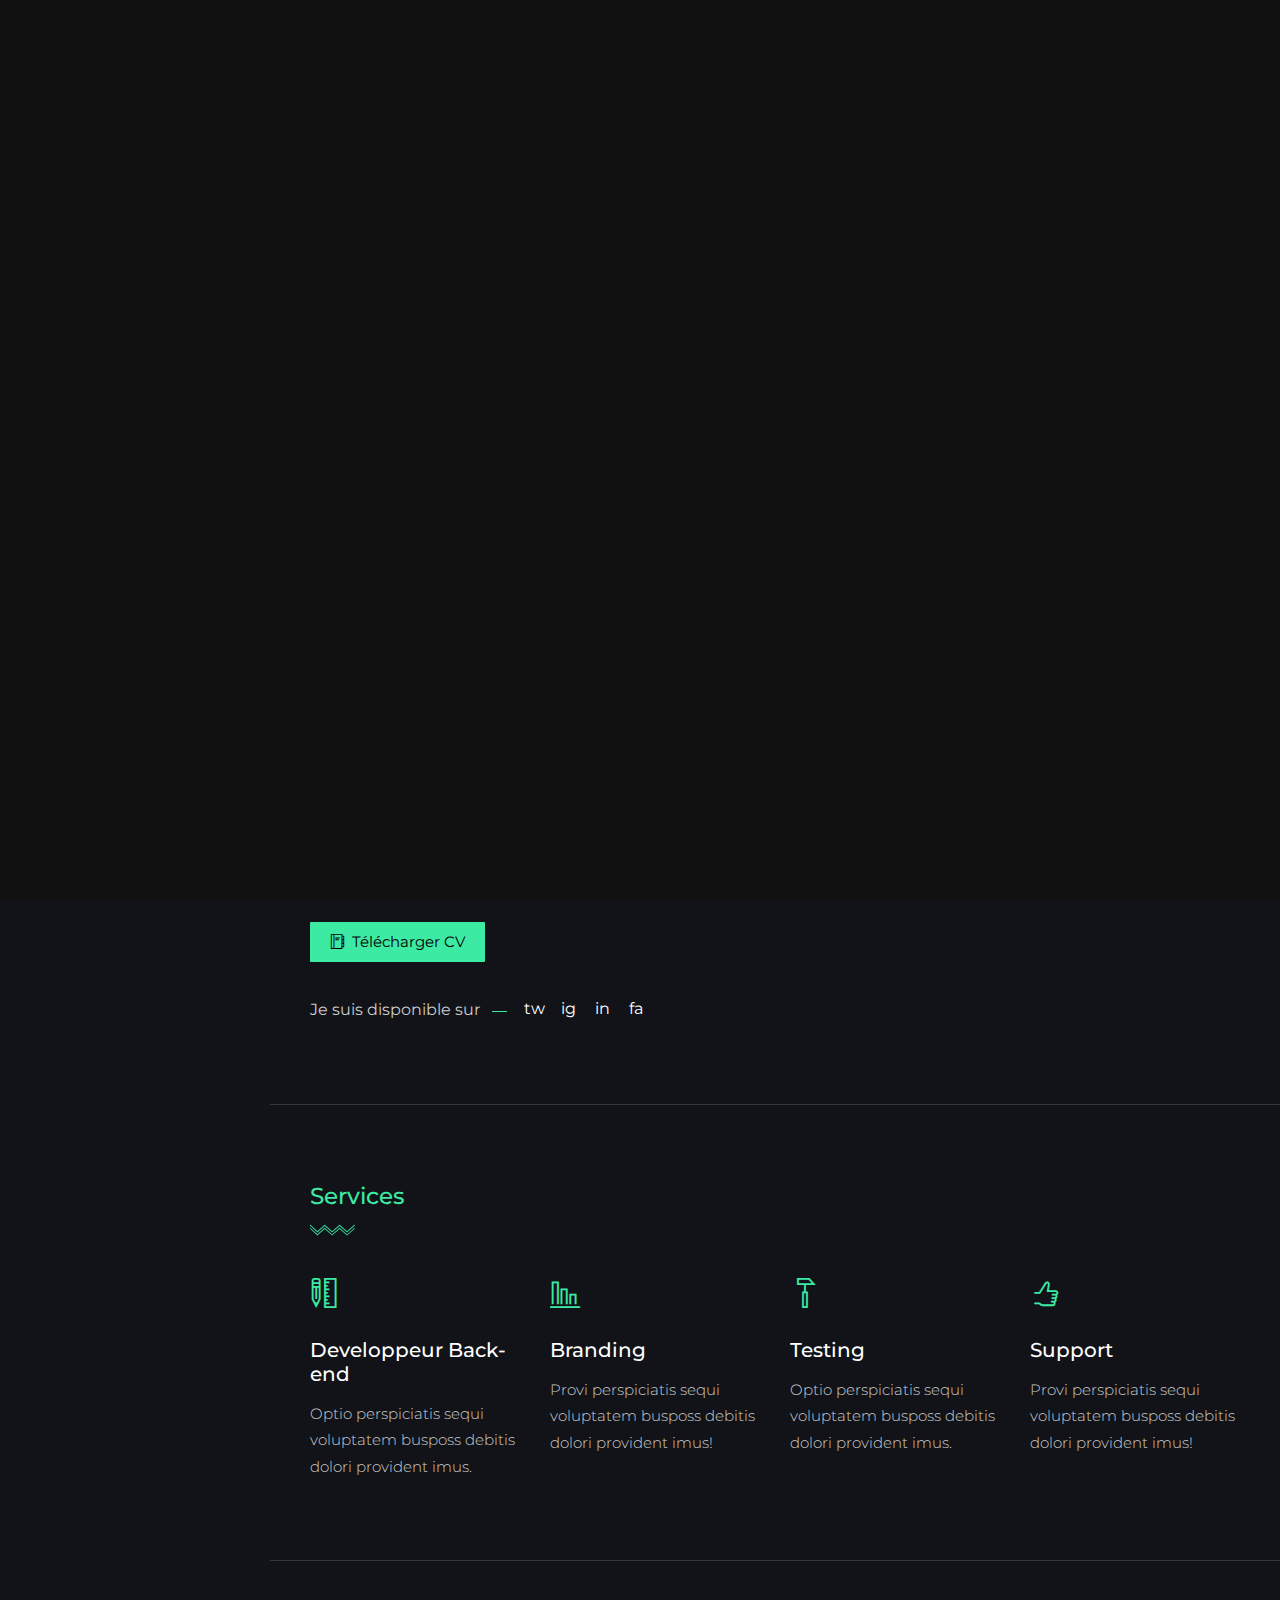
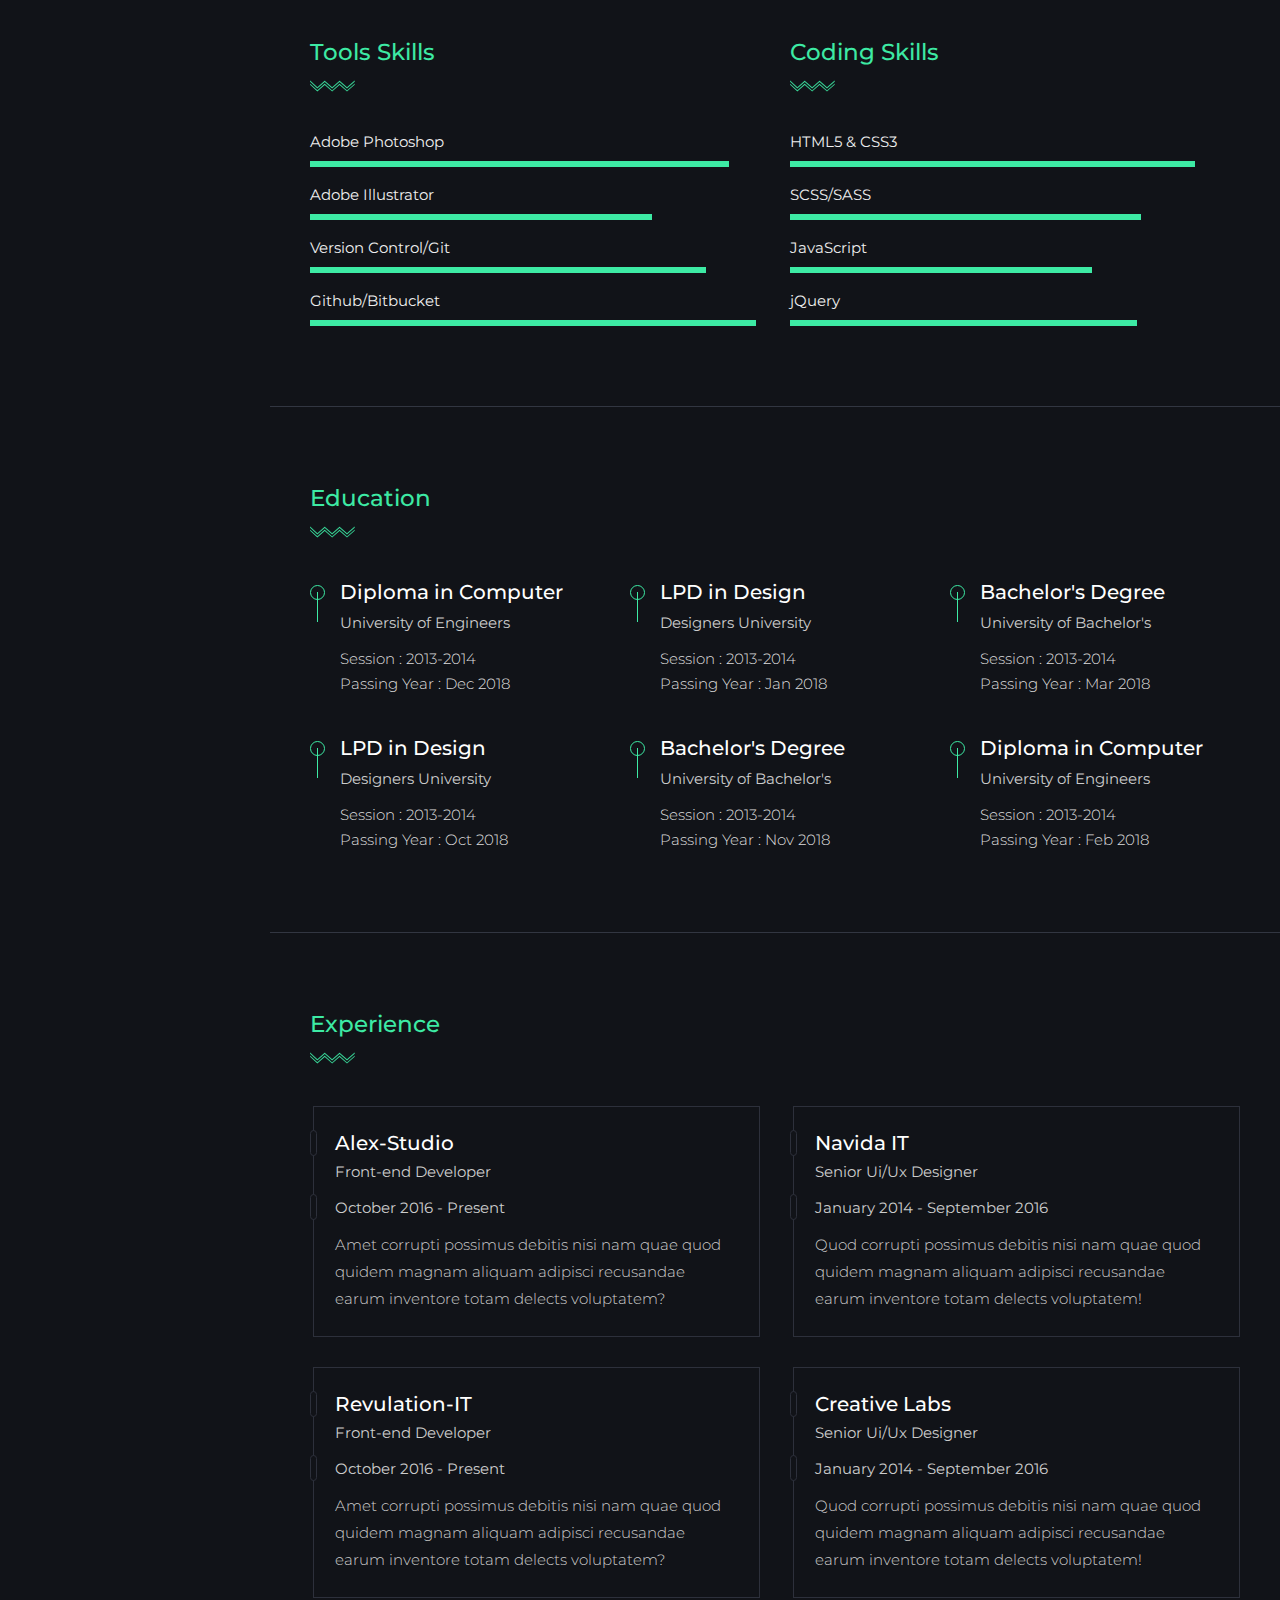
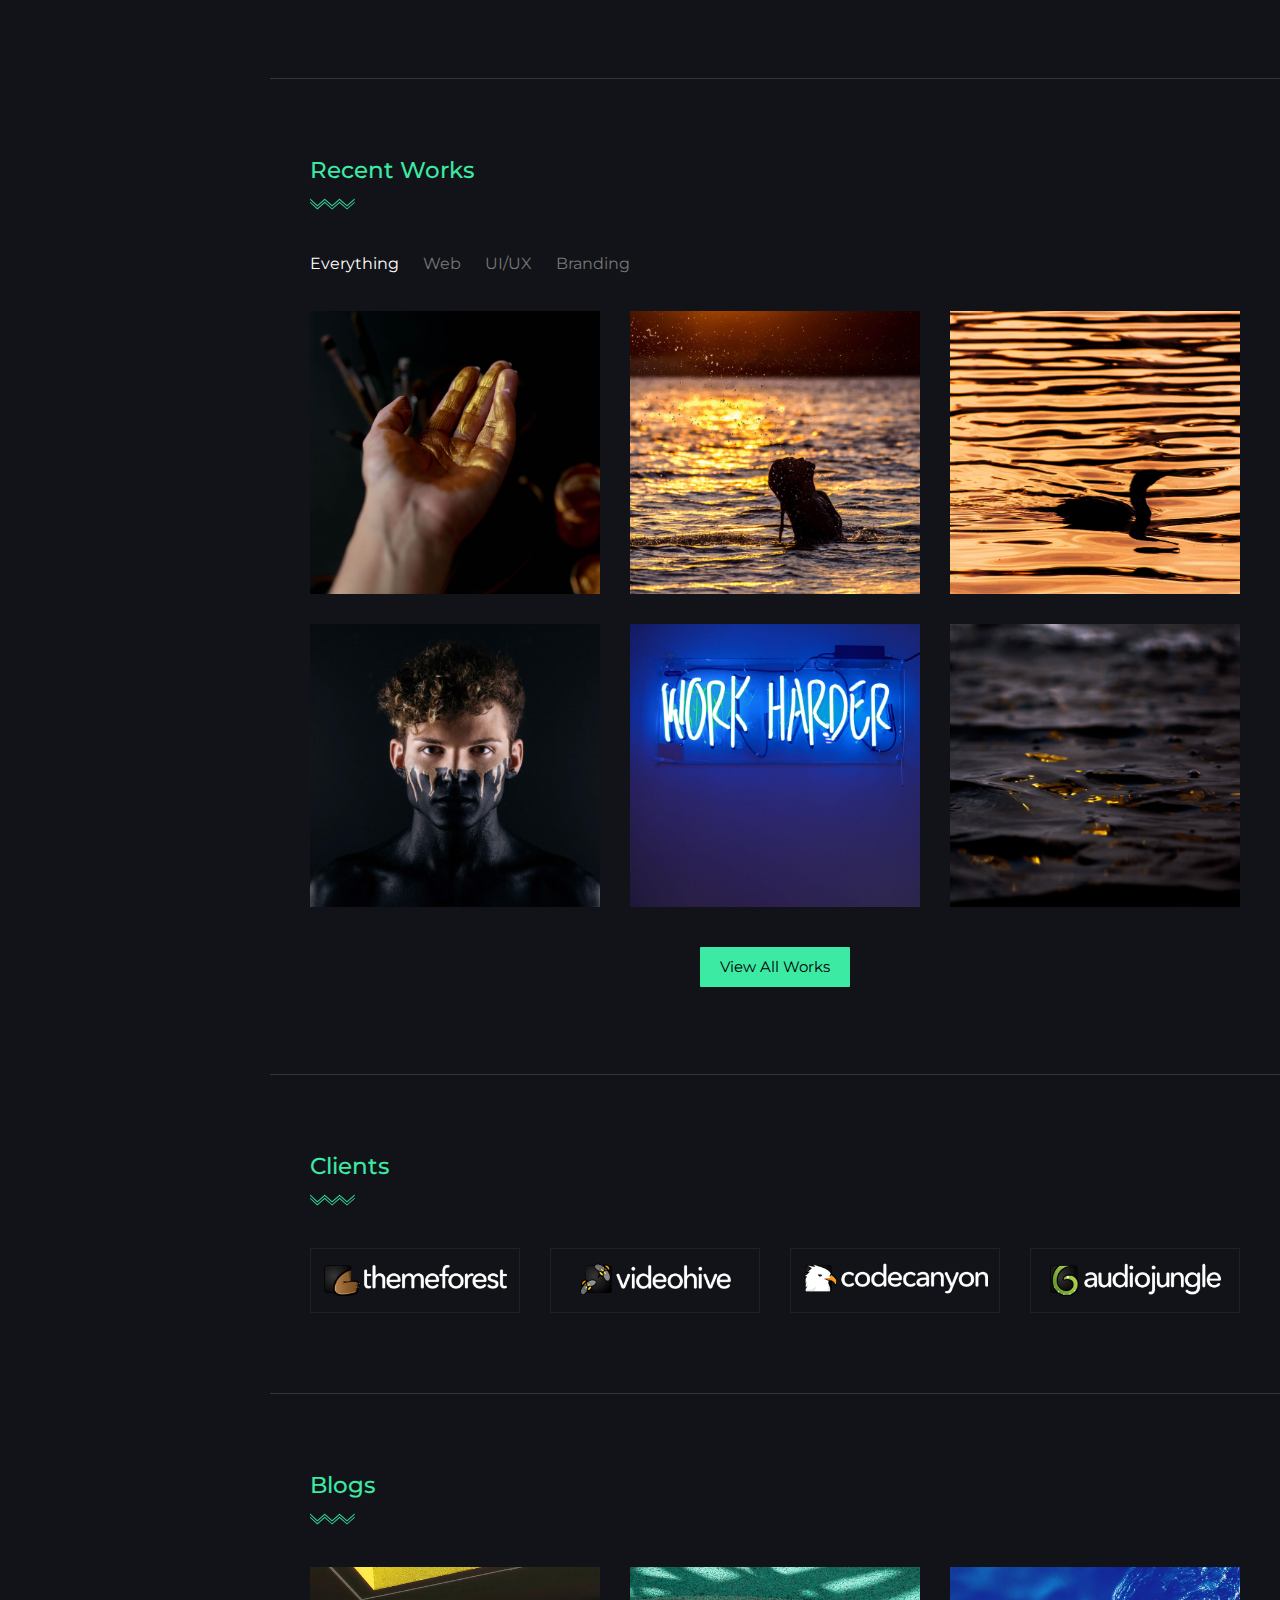
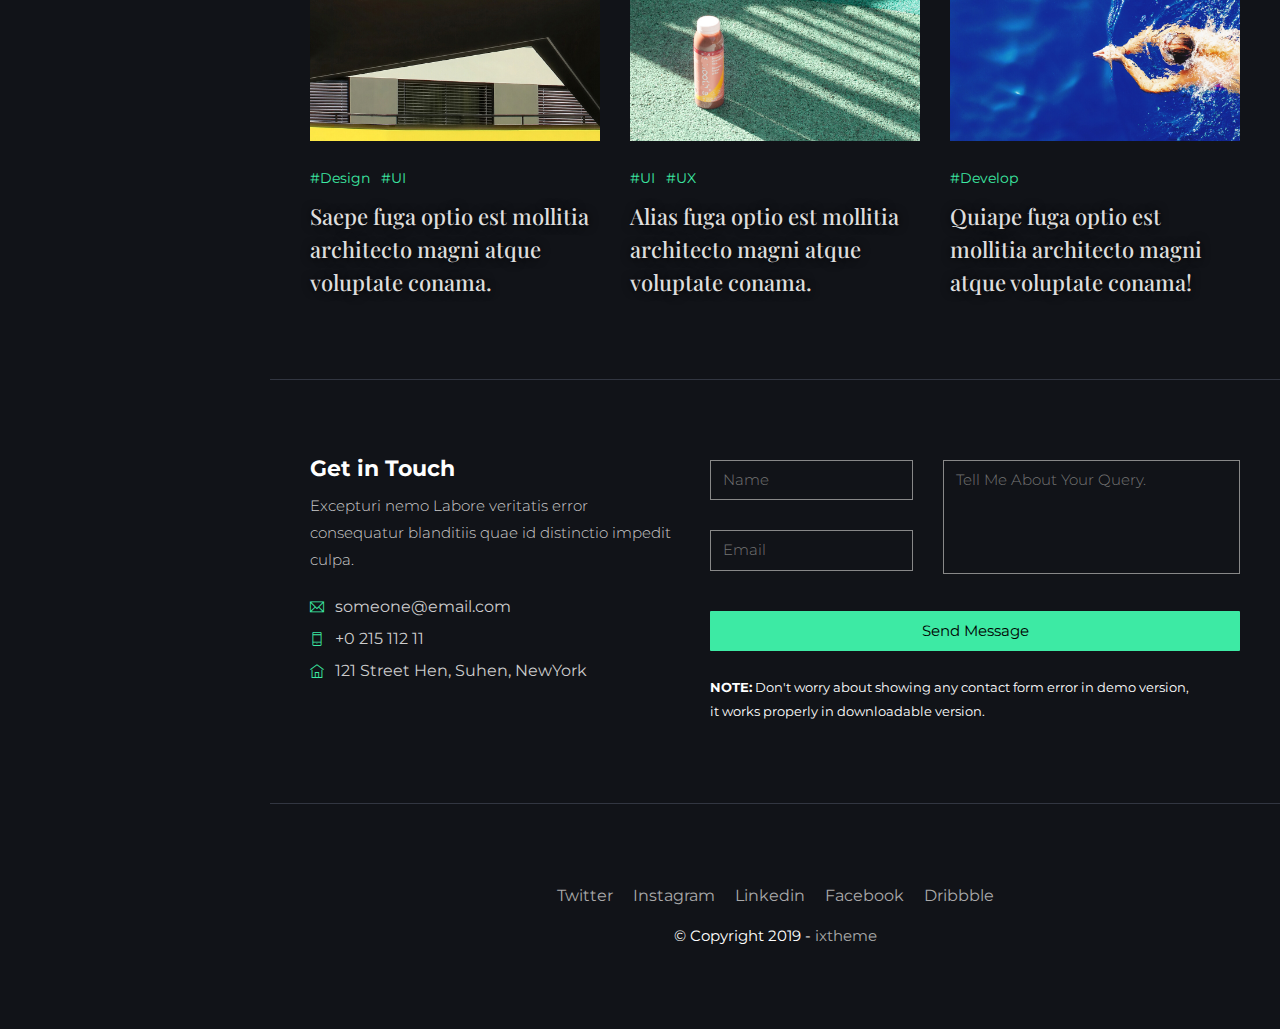
==== index.html @ 03da5bc7 "first commit" ====
<!DOCTYPE html>
<html lang="en">

<!-- Mirrored from ixtheme.netlify.app/optio/ by HTTrack Website Copier/3.x [XR&CO'2014], Thu, 19 Nov 2020 09:21:32 GMT -->
<!-- Added by HTTrack --><meta http-equiv="content-type" content="text/html;charset=UTF-8" /><!-- /Added by HTTrack -->
<head>
    <meta charset="utf-8">
    <meta name="description" content="CV Alhassane Soro Portfolio">
    <meta name="keywords" content="CV, Portfolio,AlhassaneSoro,N'gana">
    <meta name="author" content="AlhassaneSoro">
    <meta http-equiv="x-ua-compatible" content="ie=edge">
    <meta name="viewport" content="width=device-width, initial-scale=1">

    <!-- Title -->
    <title>AlhassaneSoro - CV, Portfolio</title>
    <!-- Favicon -->
    <link href="img/favicon.png" type="image/png" rel="icon">

    <!-- All CSS -->
    <link href="css/plugins.css" rel="stylesheet" type="text/css">
    <link href="css/main.css" rel="stylesheet" type="text/css">
    <link href="css/responsive.css" rel="stylesheet" type="text/css">
</head>

<body id="body" data-spy="scroll" data-target="#menu-list">

	<!--  start page loader  -->
	<div id="preloader">
		<div class="scroll-static"></div>
	</div>
	<!--  end page loader  -->

    <!-- begin of main-wrapper -->
    <div class="main-wrapper">
		<!-- begin of navbar -->
		<div class="nav-bar">
			<!-- begin of scroll-indicator -->
			<div class="scroll-indicator"></div>
			<nav>
				<ul id="menu-list">
					<li class="nav-item"><a class="active nav-link" href="#body" data-text="Home">
						<span>01</span>Accueil
					</a></li>
					<li class="nav-item"><a class="nav-link" href="#about" data-text="About">
						<span>02</span>A propos
					</a></li>
					<li class="nav-item"><a class="nav-link" href="#services" data-text="Services">
						<span>03</span>Services
					</a></li>
					<li class="nav-item"><a class="nav-link" href="#skills" data-text="Skills">
						<span>04</span>Compétences
					</a></li>
					<li class="nav-item"><a class="nav-link" href="#education" data-text="Education">
						<span>05</span>Formations
					</a></li>
					<li class="nav-item"><a class="nav-link" href="#experience" data-text="Experience">
						<span>06</span>Experience Pro
					</a></li>
					<li class="nav-item"><a class="nav-link" href="#works" data-text="Projects">
						<span>07</span>Projects
					</a></li>
					<li class="nav-item"><a class="nav-link" href="#clients" data-text="Clients">
						<span>08</span>Clients
					</a></li>
					<li class="nav-item"><a class="nav-link" href="#blogs" data-text="Blogs">
						<span>09</span>Blogs
					</a></li>
					<li class="nav-item"><a class="nav-link" href="#contact" data-text="Contact">
						<span>10</span>Contact
					</a></li>
				</ul>
			</nav>
			<div class="nav-footer">
				<p class="nav-copyright">&copy; Copyright 2019<br>All rights reserved</p>
			</div>
		</div>
		<!-- end of navbar -->
		<!-- begin of main-content -->
		<div class="main-content">
			<!-- begin of header -->
			<header>
				<div class="container-fluid">
					<div class="row">
						<div class="col-7">
							<!-- logo -->
							<div class="logo">
								<a href="index.html">Alhassane Soro</a>
							</div>
						</div>
						<div class="col-5">
							<a href="#" class="default-btn header-action-btn"><i class="ti-agenda"></i> Télécharger CV</a>
							<div class="default-btn menu-btn">
								<i class="ti-menu"></i>
								<i class="ti-close"></i>
							</div>
						</div>
					</div>
				</div>
			</header>
			<!-- end of header -->

			<!-- begin of home-wrapper -->
			<div class="home-wrapper">
				<div class="container-fluid">
					<div class="row align-items-center">
						<div class="col-md-5 col-sm-5">
							<div class="hero-img wow fadeIn" data-wow-delay=".2s">
								<div class="shape"></div>
								<!-- hero image -->
								<img class="img-fluid" src="img/alhassane_soro.jpg" alt="">
							</div>
						</div>
						<div class="col-md-7 col-sm-7">
							<div class="hero-content">
								<h2 class="intro-name">
									<span class="wow slideInLeft">Salut, Je suis</span>
									<span class="wow slideInLeft" data-wow-delay=".2s">Alhassane Soro</span>
								</h2>
								<p>
									<span class="wow slideInLeft" data-wow-delay=".5s">Back-end Developer. à Abidjan Côte d'Ivoire.</span>
								</p>
							</div>
						</div>
					</div>
				</div>
			</div>
			<!-- end of home-wrapper -->

			<!-- begin of about-wrapper -->
			<div id="about" class="wrapper about-wrapper">
				<div class="container-fluid">
					<div class="row">
						<div class="col-md-12">
							<!-- section heading -->
							<h3 class="wrapper-heading">A propos de moi</h3>

							<h4 class="about-sub-heading">A l'etat civil je suis SORO N'gana Alhassane Nivigue. Je suis Back-end Developer, je vis à Abidjan en Côte d'Ivoire.</h4>
							<p class="about-text">Perferendis excepturi incidunt totam possimus sed beatae aspernatur praesentium dignissimos debitis aspernatur voluptate est tempore quo ipsum facilis minima voluptatibus quisquam laboriosam sunt illo nobis inventore fuga sequi cum. Amet ab molestiae! Nemo minus nulla distinctio. Nobis beatae similique ex repellat facilis dicta voluptatibus incidunt.</p>
							<a href="#" class="default-btn"><i class="ti-agenda"></i> Télécharger CV</a>

							<!-- social profile links -->
							<div class="social-links">
								<span>Je suis disponible sur</span>
								<ul>
									<li><a href="https://twitter.com/SoroAlhassan" data-text="tw"><i class="ti-twitter"></i></a></li>
									<li><a href="#" data-text="ig"><i class="ti-instagram"></i></a></li>
									<li><a href="#" data-text="in"><i class="ti-linkedin"></i></a></li>
									<li><a href="#" data-text="fa"><i class="ti-facebook"></i></a></li>
								</ul>
							</div>
						</div>
					</div>
				</div>
			</div>
			<!-- end of about-wrapper -->

			<!-- begin of service-wrapper -->
			<div id="services" class="wrapper service-wrapper">
				<div class="container-fluid">
					<div class="row">
						<div class="col-md-12">
							<!-- section heading -->
							<h3 class="wrapper-heading">Services</h3>
						</div>
						<div class="col-lg-3 col-md-6 col-sm-6">
							<!-- service item -->
							<div class="service-item">
								<span class="ti-ruler-pencil"></span>
								<h4>Developpeur Back-end</h4>
								<p>Optio perspiciatis sequi voluptatem busposs debitis dolori provident imus.</p>
							</div>
						</div>
						<div class="col-lg-3 col-md-6 col-sm-6">
							<!-- service item -->
							<div class="service-item">
								<span class="ti-bar-chart-alt"></span>
								<h4>Branding</h4>
								<p>Provi perspiciatis sequi voluptatem busposs debitis dolori provident imus!</p>
							</div>
						</div>
						<div class="col-lg-3 col-md-6 col-sm-6">
							<!-- service item -->
							<div class="service-item">
								<span class="ti-hummer"></span>
								<h4>Testing</h4>
								<p>Optio perspiciatis sequi voluptatem busposs debitis dolori provident imus.</p>
							</div>
						</div>
						<div class="col-lg-3 col-md-6 col-sm-6">
							<!-- service item -->
							<div class="service-item">
								<span class="ti-thumb-up"></span>
								<h4>Support</h4>
								<p>Provi perspiciatis sequi voluptatem busposs debitis dolori provident imus!</p>
							</div>
						</div>
					</div>
				</div>
			</div>
			<!-- end of service-wrapper -->

			<!-- begin of skills-wrapper -->
			<div id="skills" class="wrapper skills-wrapper">
				<div class="container-fluid">
					<div class="row">
						<div class="col-md-6 margin-on-md">
							<!-- section heading -->
							<h3 class="wrapper-heading">Tools Skills</h3>

							<!-- skill item -->
							<div class="skill-item">
								<p>Adobe Photoshop</p>
								<div class="skill-wrap">
									<div class="skill-percent wow slideInLeft" style="width:93%"></div>
								</div>
							</div>
							<!-- skill item -->
							<div class="skill-item">
								<p>Adobe Illustrator</p>
								<div class="skill-wrap">
									<div class="skill-percent wow slideInLeft" data-wow-delay=".1s" style="width:76%"></div>
								</div>
							</div>
							<!-- skill item -->
							<div class="skill-item">
								<p>Version Control/Git</p>
								<div class="skill-wrap">
									<div class="skill-percent wow slideInLeft" data-wow-delay=".2s" style="width:88%"></div>
								</div>
							</div>
							<!-- skill item -->
							<div class="skill-item">
								<p>Github/Bitbucket</p>
								<div class="skill-wrap">
									<div class="skill-percent wow slideInLeft" data-wow-delay=".3s" style="width:99%"></div>
								</div>
							</div>
						</div>
						<div class="col-md-6">
							<!-- section heading -->
							<h3 class="wrapper-heading">Coding Skills</h3>

							<!-- skill item -->
							<div class="skill-item">
								<p>HTML5 &amp; CSS3</p>
								<div class="skill-wrap">
									<div class="skill-percent wow slideInLeft" style="width:90%"></div>
								</div>
							</div>
							<!-- skill item -->
							<div class="skill-item">
								<p>SCSS/SASS</p>
								<div class="skill-wrap">
									<div class="skill-percent wow slideInLeft" data-wow-delay=".1s" style="width:78%"></div>
								</div>
							</div>
							<!-- skill item -->
							<div class="skill-item">
								<p>JavaScript</p>
								<div class="skill-wrap">
									<div class="skill-percent wow slideInLeft" data-wow-delay=".2s" style="width:67%"></div>
								</div>
							</div>
							<!-- skill item -->
							<div class="skill-item">
								<p>jQuery</p>
								<div class="skill-wrap">
									<div class="skill-percent wow slideInLeft" data-wow-delay=".3s" style="width:77%"></div>
								</div>
							</div>
						</div>
					</div>
				</div>
			</div>
			<!-- end of skills-wrapper -->

			<!-- begin of education-wrapper -->
			<div id="education" class="wrapper education-wrapper">
				<div class="container-fluid">
					<div class="row">
						<div class="col-md-12">
							<!-- section heading -->
							<h3 class="wrapper-heading">Education</h3>
						</div>
						<div class="col-lg-4 col-md-6 col-sm-6">
							<div class="education-single">
								<h4 class="course-name">Diploma in Computer</h4>
								<p class="institute">University of Engineers</p>
								<p class="mute-text">Session : 2013-2014</p>
								<p class="mute-text">Passing Year : Dec 2018</p>
							</div>
						</div>
						<div class="col-lg-4 col-md-6 col-sm-6">
							<div class="education-single">
								<h4 class="course-name">LPD in Design</h4>
								<p class="institute">Designers University</p>
								<p class="mute-text">Session : 2013-2014</p>
								<p class="mute-text">Passing Year : Jan 2018</p>
							</div>
						</div>
						<div class="col-lg-4 col-md-6 col-sm-6">
							<div class="education-single">
								<h4 class="course-name">Bachelor's Degree</h4>
								<p class="institute">University of Bachelor's</p>
								<p class="mute-text">Session : 2013-2014</p>
								<p class="mute-text">Passing Year : Mar 2018</p>
							</div>
						</div>
						<div class="col-lg-4 col-md-6 col-sm-6">
							<div class="education-single">
								<h4 class="course-name">LPD in Design</h4>
								<p class="institute">Designers University</p>
								<p class="mute-text">Session : 2013-2014</p>
								<p class="mute-text">Passing Year : Oct 2018</p>
							</div>
						</div>
						<div class="col-lg-4 col-md-6 col-sm-6">
							<div class="education-single">
								<h4 class="course-name">Bachelor's Degree</h4>
								<p class="institute">University of Bachelor's</p>
								<p class="mute-text">Session : 2013-2014</p>
								<p class="mute-text">Passing Year : Nov 2018</p>
							</div>
						</div>
						<div class="col-lg-4 col-md-6 col-sm-6">
							<div class="education-single">
								<h4 class="course-name">Diploma in Computer</h4>
								<p class="institute">University of Engineers</p>
								<p class="mute-text">Session : 2013-2014</p>
								<p class="mute-text">Passing Year : Feb 2018</p>
							</div>
						</div>
					</div>
				</div>
			</div>
			<!-- end of education-wrapper -->

			<!-- begin of experience-wrapper -->
			<div id="experience" class="wrapper experience-wrapper">
				<div class="container-fluid">
					<div class="row">
						<div class="col-md-12">
							<!-- section heading -->
							<h3 class="wrapper-heading">Experience</h3>
						</div>
						<div class="col-md-6">
							<div class="experience-single">
								<h4 class="company">Alex-Studio</h4>
								<p class="position-name">Front-end Developer</p>
								<p class="mute-text">October 2016 - Present</p>
								<p class="company-info">Amet corrupti possimus debitis nisi nam quae quod quidem magnam aliquam adipisci recusandae earum inventore totam delects voluptatem?</p>
							</div>
						</div>
						<div class="col-md-6">
							<div class="experience-single">
								<h4 class="company">Navida IT</h4>
								<p class="position-name">Senior Ui/Ux Designer</p>
								<p class="mute-text">January 2014 - September 2016</p>
								<p class="company-info">Quod corrupti possimus debitis nisi nam quae quod quidem magnam aliquam adipisci recusandae earum inventore totam delects voluptatem!</p>
							</div>
						</div>
						<div class="col-md-6">
							<div class="experience-single">
								<h4 class="company">Revulation-IT</h4>
								<p class="position-name">Front-end Developer</p>
								<p class="mute-text">October 2016 - Present</p>
								<p class="company-info">Amet corrupti possimus debitis nisi nam quae quod quidem magnam aliquam adipisci recusandae earum inventore totam delects voluptatem?</p>
							</div>
						</div>
						<div class="col-md-6">
							<div class="experience-single">
								<h4 class="company">Creative Labs</h4>
								<p class="position-name">Senior Ui/Ux Designer</p>
								<p class="mute-text">January 2014 - September 2016</p>
								<p class="company-info">Quod corrupti possimus debitis nisi nam quae quod quidem magnam aliquam adipisci recusandae earum inventore totam delects voluptatem!</p>
							</div>
						</div>
					</div>
				</div>
			</div>
			<!-- end of experience-wrapper -->

			<!-- begin of works-wrapper -->
			<div id="works" class="wrapper works-wrapper">
				<div class="container-fluid">
					<div class="row">
						<div class="col-md-12">
							<!-- section heading -->
							<h3 class="wrapper-heading">Recent Works</h3>
						</div>
						<div class="col-md-12">
							<!-- work filter buttons -->
							<div class="filter-buttons">
								<button class="active" data-filter="*">Everything</button>
								<button data-filter=".web">Web</button>
								<button data-filter=".uiux">UI/UX</button>
								<button data-filter=".branding">Branding</button>
							</div>
						</div>
					</div>
					<div class="row zoom-gallery">
						<!-- work single item  -->
						<div class="col-lg-4 col-md-6 col-sm-6 uiux">
							<div class="work-single-item">
								<a class="zoom-image" href="img/work-01.jpg">
									<div class="tilt-wrap">
										<img class="img-fluid" src="img/work-01.jpg" alt="">
										<h6>Gold Left Palm</h6>
									</div>
								</a>
							</div>
						</div>
						<!-- work single item  -->
						<div class="col-lg-4 col-md-6 col-sm-6 web">
							<div class="work-single-item">
								<a class="zoom-image" href="img/work-02.jpg">
									<div class="tilt-wrap">
										<img class="img-fluid" src="img/work-02.jpg" alt="">
										<h6>Shuvashini</h6>
									</div>
								</a>
							</div>
						</div>
						<!-- work single item  -->
						<div class="col-lg-4 col-md-6 col-sm-6 branding">
							<div class="work-single-item">
								<a class="zoom-image" href="img/work-03.jpg">
									<div class="tilt-wrap">
										<img class="img-fluid" src="img/work-03.jpg" alt="">
										<h6>Duck in Gold</h6>
									</div>
								</a>
							</div>
						</div>
						<!-- work single item  -->
						<div class="col-lg-4 col-md-6 col-sm-6 web">
							<div class="work-single-item">
								<a class="zoom-image" href="img/work-04.jpg">
									<div class="tilt-wrap">
										<img class="img-fluid" src="img/work-04.jpg" alt="">
										<h6>Black Body Paint</h6>
									</div>
								</a>
							</div>
						</div>
						<!-- work single item  -->
						<div class="col-lg-4 col-md-6 col-sm-6 branding">
							<div class="work-single-item">
								<a class="zoom-image" href="img/work-05.jpg">
									<div class="tilt-wrap">
										<img class="img-fluid" src="img/work-05.jpg" alt="">
										<h6>Work Harder</h6>
									</div>
								</a>
							</div>
						</div>
						<!-- work single item  -->
						<div class="col-lg-4 col-md-6 col-sm-6 uiux">
							<div class="work-single-item">
								<a class="zoom-image" href="img/work-06.jpg">
									<div class="tilt-wrap">
										<img class="img-fluid" src="img/work-06.jpg" alt="">
										<h6>Brown Water</h6>
									</div>
								</a>
							</div>
						</div>
						<!-- view all work button  -->
						<div class="col-lg-12 text-center">
							<a href="#" class="default-btn all-work-btn">View All Works</a>
						</div>
					</div>
				</div>
			</div>
			<!-- end of works-wrapper -->

			<!-- begin of clients-wrapper -->
			<div id="clients" class="wrapper clients-wrapper">
				<div class="container-fluid">
					<div class="row">
						<div class="col-md-12">
							<!-- section heading -->
							<h3 class="wrapper-heading">Clients</h3>
						</div>
						<div class="col-md-12">
							<div class="owl-carousel clients-carousel">
								<div class="client-img" data-text="themeforest"><img src="img/brand/brand_01.png" alt="Brand_01"></div>
								<div class="client-img" data-text="videohive"><img src="img/brand/brand_02.png" alt="Brand_02"></div>
								<div class="client-img" data-text="codecanyon"><img src="img/brand/brand_03.png" alt="Brand_03"></div>
								<div class="client-img" data-text="augiojungle"><img src="img/brand/brand_04.png" alt="Brand_04"></div>
								<div class="client-img" data-text="graphicriver"><img src="img/brand/brand_05.png" alt="Brand_05"></div>
								<div class="client-img" data-text="photodune"><img src="img/brand/brand_06.png" alt="Brand_06"></div>
								<div class="client-img" data-text="3docean"><img src="img/brand/brand_07.png" alt="Brand_07"></div>
							</div>
						</div>
					</div>
				</div>
			</div>
			<!-- end of clients-wrapper -->

			<!-- begin of blogs-wrapper -->
			<div id="blogs" class="wrapper blogs-wrapper">
				<div class="container-fluid">
					<div class="row">
						<div class="col-md-12">
							<!-- section heading -->
							<h3 class="wrapper-heading">Blogs</h3>
						</div>
						<div class="col-lg-4 col-md-6 col-sm-6">
							<div class="blog-item">
								<a href="#">
									<div class="blog-img">
										<img class="img-fluid" src="img/blog-img-01.jpg" alt="">
									</div>
									<div class="blog-info">
										<div class="tags">
											<span>#Design</span>
											<span>#UI</span>
										</div>
										<h4 class="blog-title">
											<span>Saepe fuga optio est mollitia architecto magni atque voluptate conama.</span>
										</h4>
									</div>
								</a>
							</div>
						</div>
						<div class="col-lg-4 col-md-6 col-sm-6">
							<div class="blog-item">
								<a href="#">
									<div class="blog-img">
										<img class="img-fluid" src="img/blog-img-02.jpg" alt="">
									</div>
									<div class="blog-info">
										<div class="tags">
											<span>#UI</span>
											<span>#UX</span>
										</div>
										<h4 class="blog-title">
											<span>Alias fuga optio est mollitia architecto magni atque voluptate conama.</span>
										</h4>
									</div>
								</a>
							</div>
						</div>
						<div class="col-lg-4 col-md-12">
							<div class="blog-item">
								<a href="#">
									<div class="blog-img">
										<img class="img-fluid" src="img/blog-img-03.jpg" alt="">
									</div>
									<div class="blog-info">
										<div class="tags">
											<span>#Develop</span>
										</div>
										<h4 class="blog-title">
											<span>Quiape fuga optio est mollitia architecto magni atque voluptate conama!</span>
										</h4>
									</div>
								</a>
							</div>
						</div>
					</div>
				</div>
			</div>
			<!-- end of blogs-wrapper -->

			<!-- begin of contact-wrapper -->
			<div id="contact" class="wrapper contact-wrapper">
				<div class="container-fluid">
					<div class="row">
						<div class="col-lg-5 col-md-12">
							<div class="contact-details">
								<h4>Get in Touch</h4>
								<p>Excepturi nemo Labore veritatis error consequatur blanditiis quae id distinctio impedit culpa.</p>
							</div>
							<div class="contact-info">
								<p><span class="ti-email"></span>someone@email.com</p>
								<p><span class="ti-mobile"></span>+0 215 112 11</p>
								<p><span class="ti-home"></span>121 Street Hen, Suhen, NewYork</p>
							</div>
						</div>
						<div class="col-lg-7 col-md-12">
							<form id="contact-form" action="https://ixtheme.netlify.app/optio/php/mail.php">
                                <div class="row">
                                    <div class="col">
                                        <p class="form-message"></p>
                                    </div>
                                </div>
                                <div class="row">
                                    <div class="col-md-5">
                                        <!-- input field for NAME -->
                                        <input class="input_field required" type="text" name="name" placeholder="Name">
                                        <!-- input field for EMAIL -->
                                        <input class="input_field required" type="email" name="email" placeholder="Email">
                                    </div>
                                    <div class="col-md-7">
                                        <!-- input field for MESSAGE -->
                                        <textarea class="input_field required" name="message" placeholder="Tell Me About Your Query."></textarea>
                                    </div>
                                </div>
                                <div class="row">
                                    <div class="col-md-12">
                                        <!-- button for MESSAGE-SEND -->
                                        <button class="default-btn w-100" type="submit">Send Message</button>
                                    </div>
                                    
	                                <div class="col-12">
	                                    <br><small><b>NOTE:</b> Don't worry about showing any contact form error in demo version,<br> it works properly in downloadable version.</small>
	                                </div>
                                </div>
                            </form>
						</div>
					</div>
				</div>
			</div>
			<!-- end of contact-wrapper -->

			<!-- begin of contact-wrapper -->
			<footer class="wrapper footer-wrapper">
				<div class="container-fluid">
					<div class="col-md-12 text-center">
						<div class="footer-social">
							<a href="#" target="_blank">Twitter</a>
							<a href="#" target="_blank">Instagram</a>
							<a href="#" target="_blank">Linkedin</a>
							<a href="#" target="_blank">Facebook</a>
							<a href="#" target="_blank">Dribbble</a>
						</div>
						<p class="footer-copyright">© Copyright 2019 - <a href="https://themeforest.net/user/ixtheme" target="_blank">ixtheme</a></p>
					</div>
				</div>
			</footer>
			<!-- end of contact-wrapper -->

			<!-- scroll-to top -->
			<a class="default-btn scroll-to-top" href="#body"><span class="ti-angle-up "></span></a>

		</div>
		<!-- end of main-content -->
    </div>
    <!-- end of main-wrapper -->

    <!-- All JS -->
    <script src="js/jquery-3.3.1.min.js"></script>
    <script src="js/plugins.js"></script>
    <script src="js/main.js"></script>
    <script src="js/ajax-mail.js"></script>

</body>


<!-- Mirrored from ixtheme.netlify.app/optio/ by HTTrack Website Copier/3.x [XR&CO'2014], Thu, 19 Nov 2020 09:21:44 GMT -->
</html>
---- css/plugins.css ----
/*==============================================================================

 * Template Name: Optio - CV, Resume, vCard, Portfolio HTML Template
 * Template URI: 
 * Author: ixtheme - (https://themeforest.net/user/ixtheme)
 * Description: CV, Resume, vCard, Portfolio HTML Template
 * Version: 1.0
 * Copyright 2019 ixtheme

==============================================================================*/

/*!
 * Bootstrap v4.2.1 (https://getbootstrap.com/)
 * Copyright 2011-2018 The Bootstrap Authors
 * Copyright 2011-2018 Twitter, Inc.
 * Licensed under MIT (https://github.com/twbs/bootstrap/blob/master/LICENSE)
*/:root{--blue:#007bff;--indigo:#6610f2;--purple:#6f42c1;--pink:#e83e8c;--red:#dc3545;--orange:#fd7e14;--yellow:#ffc107;--green:#28a745;--teal:#20c997;--cyan:#17a2b8;--white:#fff;--gray:#6c757d;--gray-dark:#343a40;--primary:#007bff;--secondary:#6c757d;--success:#28a745;--info:#17a2b8;--warning:#ffc107;--danger:#dc3545;--light:#f8f9fa;--dark:#343a40;--breakpoint-xs:0;--breakpoint-sm:576px;--breakpoint-md:768px;--breakpoint-lg:992px;--breakpoint-xl:1200px;--font-family-sans-serif:-apple-system,BlinkMacSystemFont,"Segoe UI",Roboto,"Helvetica Neue",Arial,"Noto Sans",sans-serif,"Apple Color Emoji","Segoe UI Emoji","Segoe UI Symbol","Noto Color Emoji";--font-family-monospace:SFMono-Regular,Menlo,Monaco,Consolas,"Liberation Mono","Courier New",monospace}*,::after,::before{box-sizing:border-box}html{font-family:sans-serif;line-height:1.15;-webkit-text-size-adjust:100%;-webkit-tap-highlight-color:transparent}article,aside,figcaption,figure,footer,header,hgroup,main,nav,section{display:block}body{margin:0;font-family:-apple-system,BlinkMacSystemFont,"Segoe UI",Roboto,"Helvetica Neue",Arial,"Noto Sans",sans-serif,"Apple Color Emoji","Segoe UI Emoji","Segoe UI Symbol","Noto Color Emoji";font-size:1rem;font-weight:400;line-height:1.5;color:#212529;text-align:left;background-color:#fff}[tabindex="-1"]:focus{outline:0!important}hr{box-sizing:content-box;height:0;overflow:visible}h1,h2,h3,h4,h5,h6{margin-top:0;margin-bottom:.5rem}p{margin-top:0;margin-bottom:1rem}abbr[data-original-title],abbr[title]{text-decoration:underline;-webkit-text-decoration:underline dotted;text-decoration:underline dotted;cursor:help;border-bottom:0;text-decoration-skip-ink:none}address{margin-bottom:1rem;font-style:normal;line-height:inherit}dl,ol,ul{margin-top:0;margin-bottom:1rem}ol ol,ol ul,ul ol,ul ul{margin-bottom:0}dt{font-weight:700}dd{margin-bottom:.5rem;margin-left:0}blockquote{margin:0 0 1rem}b,strong{font-weight:bolder}small{font-size:80%}sub,sup{position:relative;font-size:75%;line-height:0;vertical-align:baseline}sub{bottom:-.25em}sup{top:-.5em}a{color:#007bff;text-decoration:none;background-color:transparent}a:hover{color:#0056b3;text-decoration:underline}a:not([href]):not([tabindex]){color:inherit;text-decoration:none}a:not([href]):not([tabindex]):focus,a:not([href]):not([tabindex]):hover{color:inherit;text-decoration:none}a:not([href]):not([tabindex]):focus{outline:0}code,kbd,pre,samp{font-family:SFMono-Regular,Menlo,Monaco,Consolas,"Liberation Mono","Courier New",monospace;font-size:1em}pre{margin-top:0;margin-bottom:1rem;overflow:auto}figure{margin:0 0 1rem}img{vertical-align:middle;border-style:none}svg{overflow:hidden;vertical-align:middle}table{border-collapse:collapse}caption{padding-top:.75rem;padding-bottom:.75rem;color:#6c757d;text-align:left;caption-side:bottom}th{text-align:inherit}label{display:inline-block;margin-bottom:.5rem}button{border-radius:0}button:focus{outline:1px dotted;outline:5px auto -webkit-focus-ring-color}button,input,optgroup,select,textarea{margin:0;font-family:inherit;font-size:inherit;line-height:inherit}button,input{overflow:visible}button,select{text-transform:none}[type=button],[type=reset],[type=submit],button{-webkit-appearance:button}[type=button]::-moz-focus-inner,[type=reset]::-moz-focus-inner,[type=submit]::-moz-focus-inner,button::-moz-focus-inner{padding:0;border-style:none}input[type=checkbox],input[type=radio]{box-sizing:border-box;padding:0}input[type=date],input[type=datetime-local],input[type=month],input[type=time]{-webkit-appearance:listbox}textarea{overflow:auto;resize:vertical}fieldset{min-width:0;padding:0;margin:0;border:0}legend{display:block;width:100%;max-width:100%;padding:0;margin-bottom:.5rem;font-size:1.5rem;line-height:inherit;color:inherit;white-space:normal}progress{vertical-align:baseline}[type=number]::-webkit-inner-spin-button,[type=number]::-webkit-outer-spin-button{height:auto}[type=search]{outline-offset:-2px;-webkit-appearance:none}[type=search]::-webkit-search-decoration{-webkit-appearance:none}::-webkit-file-upload-button{font:inherit;-webkit-appearance:button}output{display:inline-block}summary{display:list-item;cursor:pointer}template{display:none}[hidden]{display:none!important}.h1,.h2,.h3,.h4,.h5,.h6,h1,h2,h3,h4,h5,h6{margin-bottom:.5rem;font-family:inherit;font-weight:500;line-height:1.2;color:inherit}.h1,h1{font-size:2.5rem}.h2,h2{font-size:2rem}.h3,h3{font-size:1.75rem}.h4,h4{font-size:1.5rem}.h5,h5{font-size:1.25rem}.h6,h6{font-size:1rem}.lead{font-size:1.25rem;font-weight:300}.display-1{font-size:6rem;font-weight:300;line-height:1.2}.display-2{font-size:5.5rem;font-weight:300;line-height:1.2}.display-3{font-size:4.5rem;font-weight:300;line-height:1.2}.display-4{font-size:3.5rem;font-weight:300;line-height:1.2}hr{margin-top:1rem;margin-bottom:1rem;border:0;border-top:1px solid rgba(0,0,0,.1)}.small,small{font-size:80%;font-weight:400}.mark,mark{padding:.2em;background-color:#fcf8e3}.list-unstyled{padding-left:0;list-style:none}.list-inline{padding-left:0;list-style:none}.list-inline-item{display:inline-block}.list-inline-item:not(:last-child){margin-right:.5rem}.initialism{font-size:90%;text-transform:uppercase}.blockquote{margin-bottom:1rem;font-size:1.25rem}.blockquote-footer{display:block;font-size:80%;color:#6c757d}.blockquote-footer::before{content:"\2014\00A0"}.img-fluid{max-width:100%;height:auto}.img-thumbnail{padding:.25rem;background-color:#fff;border:1px solid #dee2e6;border-radius:.25rem;max-width:100%;height:auto}.figure{display:inline-block}.figure-img{margin-bottom:.5rem;line-height:1}.figure-caption{font-size:90%;color:#6c757d}code{font-size:87.5%;color:#e83e8c;word-break:break-word}a>code{color:inherit}kbd{padding:.2rem .4rem;font-size:87.5%;color:#fff;background-color:#212529;border-radius:.2rem}kbd kbd{padding:0;font-size:100%;font-weight:700}pre{display:block;font-size:87.5%;color:#212529}pre code{font-size:inherit;color:inherit;word-break:normal}.pre-scrollable{max-height:340px;overflow-y:scroll}.container{width:100%;padding-right:15px;padding-left:15px;margin-right:auto;margin-left:auto}@media (min-width:576px){.container{max-width:540px}}@media (min-width:768px){.container{max-width:720px}}@media (min-width:992px){.container{max-width:960px}}@media (min-width:1200px){.container{max-width:1140px}}.container-fluid{width:100%;padding-right:15px;padding-left:15px;margin-right:auto;margin-left:auto}.row{display:-ms-flexbox;display:flex;-ms-flex-wrap:wrap;flex-wrap:wrap;margin-right:-15px;margin-left:-15px}.no-gutters{margin-right:0;margin-left:0}.no-gutters>.col,.no-gutters>[class*=col-]{padding-right:0;padding-left:0}.col,.col-1,.col-10,.col-11,.col-12,.col-2,.col-3,.col-4,.col-5,.col-6,.col-7,.col-8,.col-9,.col-auto,.col-lg,.col-lg-1,.col-lg-10,.col-lg-11,.col-lg-12,.col-lg-2,.col-lg-3,.col-lg-4,.col-lg-5,.col-lg-6,.col-lg-7,.col-lg-8,.col-lg-9,.col-lg-auto,.col-md,.col-md-1,.col-md-10,.col-md-11,.col-md-12,.col-md-2,.col-md-3,.col-md-4,.col-md-5,.col-md-6,.col-md-7,.col-md-8,.col-md-9,.col-md-auto,.col-sm,.col-sm-1,.col-sm-10,.col-sm-11,.col-sm-12,.col-sm-2,.col-sm-3,.col-sm-4,.col-sm-5,.col-sm-6,.col-sm-7,.col-sm-8,.col-sm-9,.col-sm-auto,.col-xl,.col-xl-1,.col-xl-10,.col-xl-11,.col-xl-12,.col-xl-2,.col-xl-3,.col-xl-4,.col-xl-5,.col-xl-6,.col-xl-7,.col-xl-8,.col-xl-9,.col-xl-auto{position:relative;width:100%;padding-right:15px;padding-left:15px}.col{-ms-flex-preferred-size:0;flex-basis:0;-ms-flex-positive:1;flex-grow:1;max-width:100%}.col-auto{-ms-flex:0 0 auto;flex:0 0 auto;width:auto;max-width:100%}.col-1{-ms-flex:0 0 8.333333%;flex:0 0 8.333333%;max-width:8.333333%}.col-2{-ms-flex:0 0 16.666667%;flex:0 0 16.666667%;max-width:16.666667%}.col-3{-ms-flex:0 0 25%;flex:0 0 25%;max-width:25%}.col-4{-ms-flex:0 0 33.333333%;flex:0 0 33.333333%;max-width:33.333333%}.col-5{-ms-flex:0 0 41.666667%;flex:0 0 41.666667%;max-width:41.666667%}.col-6{-ms-flex:0 0 50%;flex:0 0 50%;max-width:50%}.col-7{-ms-flex:0 0 58.333333%;flex:0 0 58.333333%;max-width:58.333333%}.col-8{-ms-flex:0 0 66.666667%;flex:0 0 66.666667%;max-width:66.666667%}.col-9{-ms-flex:0 0 75%;flex:0 0 75%;max-width:75%}.col-10{-ms-flex:0 0 83.333333%;flex:0 0 83.333333%;max-width:83.333333%}.col-11{-ms-flex:0 0 91.666667%;flex:0 0 91.666667%;max-width:91.666667%}.col-12{-ms-flex:0 0 100%;flex:0 0 100%;max-width:100%}.order-first{-ms-flex-order:-1;order:-1}.order-last{-ms-flex-order:13;order:13}.order-0{-ms-flex-order:0;order:0}.order-1{-ms-flex-order:1;order:1}.order-2{-ms-flex-order:2;order:2}.order-3{-ms-flex-order:3;order:3}.order-4{-ms-flex-order:4;order:4}.order-5{-ms-flex-order:5;order:5}.order-6{-ms-flex-order:6;order:6}.order-7{-ms-flex-order:7;order:7}.order-8{-ms-flex-order:8;order:8}.order-9{-ms-flex-order:9;order:9}.order-10{-ms-flex-order:10;order:10}.order-11{-ms-flex-order:11;order:11}.order-12{-ms-flex-order:12;order:12}.offset-1{margin-left:8.333333%}.offset-2{margin-left:16.666667%}.offset-3{margin-left:25%}.offset-4{margin-left:33.333333%}.offset-5{margin-left:41.666667%}.offset-6{margin-left:50%}.offset-7{margin-left:58.333333%}.offset-8{margin-left:66.666667%}.offset-9{margin-left:75%}.offset-10{margin-left:83.333333%}.offset-11{margin-left:91.666667%}@media (min-width:576px){.col-sm{-ms-flex-preferred-size:0;flex-basis:0;-ms-flex-positive:1;flex-grow:1;max-width:100%}.col-sm-auto{-ms-flex:0 0 auto;flex:0 0 auto;width:auto;max-width:100%}.col-sm-1{-ms-flex:0 0 8.333333%;flex:0 0 8.333333%;max-width:8.333333%}.col-sm-2{-ms-flex:0 0 16.666667%;flex:0 0 16.666667%;max-width:16.666667%}.col-sm-3{-ms-flex:0 0 25%;flex:0 0 25%;max-width:25%}.col-sm-4{-ms-flex:0 0 33.333333%;flex:0 0 33.333333%;max-width:33.333333%}.col-sm-5{-ms-flex:0 0 41.666667%;flex:0 0 41.666667%;max-width:41.666667%}.col-sm-6{-ms-flex:0 0 50%;flex:0 0 50%;max-width:50%}.col-sm-7{-ms-flex:0 0 58.333333%;flex:0 0 58.333333%;max-width:58.333333%}.col-sm-8{-ms-flex:0 0 66.666667%;flex:0 0 66.666667%;max-width:66.666667%}.col-sm-9{-ms-flex:0 0 75%;flex:0 0 75%;max-width:75%}.col-sm-10{-ms-flex:0 0 83.333333%;flex:0 0 83.333333%;max-width:83.333333%}.col-sm-11{-ms-flex:0 0 91.666667%;flex:0 0 91.666667%;max-width:91.666667%}.col-sm-12{-ms-flex:0 0 100%;flex:0 0 100%;max-width:100%}.order-sm-first{-ms-flex-order:-1;order:-1}.order-sm-last{-ms-flex-order:13;order:13}.order-sm-0{-ms-flex-order:0;order:0}.order-sm-1{-ms-flex-order:1;order:1}.order-sm-2{-ms-flex-order:2;order:2}.order-sm-3{-ms-flex-order:3;order:3}.order-sm-4{-ms-flex-order:4;order:4}.order-sm-5{-ms-flex-order:5;order:5}.order-sm-6{-ms-flex-order:6;order:6}.order-sm-7{-ms-flex-order:7;order:7}.order-sm-8{-ms-flex-order:8;order:8}.order-sm-9{-ms-flex-order:9;order:9}.order-sm-10{-ms-flex-order:10;order:10}.order-sm-11{-ms-flex-order:11;order:11}.order-sm-12{-ms-flex-order:12;order:12}.offset-sm-0{margin-left:0}.offset-sm-1{margin-left:8.333333%}.offset-sm-2{margin-left:16.666667%}.offset-sm-3{margin-left:25%}.offset-sm-4{margin-left:33.333333%}.offset-sm-5{margin-left:41.666667%}.offset-sm-6{margin-left:50%}.offset-sm-7{margin-left:58.333333%}.offset-sm-8{margin-left:66.666667%}.offset-sm-9{margin-left:75%}.offset-sm-10{margin-left:83.333333%}.offset-sm-11{margin-left:91.666667%}}@media (min-width:768px){.col-md{-ms-flex-preferred-size:0;flex-basis:0;-ms-flex-positive:1;flex-grow:1;max-width:100%}.col-md-auto{-ms-flex:0 0 auto;flex:0 0 auto;width:auto;max-width:100%}.col-md-1{-ms-flex:0 0 8.333333%;flex:0 0 8.333333%;max-width:8.333333%}.col-md-2{-ms-flex:0 0 16.666667%;flex:0 0 16.666667%;max-width:16.666667%}.col-md-3{-ms-flex:0 0 25%;flex:0 0 25%;max-width:25%}.col-md-4{-ms-flex:0 0 33.333333%;flex:0 0 33.333333%;max-width:33.333333%}.col-md-5{-ms-flex:0 0 41.666667%;flex:0 0 41.666667%;max-width:41.666667%}.col-md-6{-ms-flex:0 0 50%;flex:0 0 50%;max-width:50%}.col-md-7{-ms-flex:0 0 58.333333%;flex:0 0 58.333333%;max-width:58.333333%}.col-md-8{-ms-flex:0 0 66.666667%;flex:0 0 66.666667%;max-width:66.666667%}.col-md-9{-ms-flex:0 0 75%;flex:0 0 75%;max-width:75%}.col-md-10{-ms-flex:0 0 83.333333%;flex:0 0 83.333333%;max-width:83.333333%}.col-md-11{-ms-flex:0 0 91.666667%;flex:0 0 91.666667%;max-width:91.666667%}.col-md-12{-ms-flex:0 0 100%;flex:0 0 100%;max-width:100%}.order-md-first{-ms-flex-order:-1;order:-1}.order-md-last{-ms-flex-order:13;order:13}.order-md-0{-ms-flex-order:0;order:0}.order-md-1{-ms-flex-order:1;order:1}.order-md-2{-ms-flex-order:2;order:2}.order-md-3{-ms-flex-order:3;order:3}.order-md-4{-ms-flex-order:4;order:4}.order-md-5{-ms-flex-order:5;order:5}.order-md-6{-ms-flex-order:6;order:6}.order-md-7{-ms-flex-order:7;order:7}.order-md-8{-ms-flex-order:8;order:8}.order-md-9{-ms-flex-order:9;order:9}.order-md-10{-ms-flex-order:10;order:10}.order-md-11{-ms-flex-order:11;order:11}.order-md-12{-ms-flex-order:12;order:12}.offset-md-0{margin-left:0}.offset-md-1{margin-left:8.333333%}.offset-md-2{margin-left:16.666667%}.offset-md-3{margin-left:25%}.offset-md-4{margin-left:33.333333%}.offset-md-5{margin-left:41.666667%}.offset-md-6{margin-left:50%}.offset-md-7{margin-left:58.333333%}.offset-md-8{margin-left:66.666667%}.offset-md-9{margin-left:75%}.offset-md-10{margin-left:83.333333%}.offset-md-11{margin-left:91.666667%}}@media (min-width:992px){.col-lg{-ms-flex-preferred-size:0;flex-basis:0;-ms-flex-positive:1;flex-grow:1;max-width:100%}.col-lg-auto{-ms-flex:0 0 auto;flex:0 0 auto;width:auto;max-width:100%}.col-lg-1{-ms-flex:0 0 8.333333%;flex:0 0 8.333333%;max-width:8.333333%}.col-lg-2{-ms-flex:0 0 16.666667%;flex:0 0 16.666667%;max-width:16.666667%}.col-lg-3{-ms-flex:0 0 25%;flex:0 0 25%;max-width:25%}.col-lg-4{-ms-flex:0 0 33.333333%;flex:0 0 33.333333%;max-width:33.333333%}.col-lg-5{-ms-flex:0 0 41.666667%;flex:0 0 41.666667%;max-width:41.666667%}.col-lg-6{-ms-flex:0 0 50%;flex:0 0 50%;max-width:50%}.col-lg-7{-ms-flex:0 0 58.333333%;flex:0 0 58.333333%;max-width:58.333333%}.col-lg-8{-ms-flex:0 0 66.666667%;flex:0 0 66.666667%;max-width:66.666667%}.col-lg-9{-ms-flex:0 0 75%;flex:0 0 75%;max-width:75%}.col-lg-10{-ms-flex:0 0 83.333333%;flex:0 0 83.333333%;max-width:83.333333%}.col-lg-11{-ms-flex:0 0 91.666667%;flex:0 0 91.666667%;max-width:91.666667%}.col-lg-12{-ms-flex:0 0 100%;flex:0 0 100%;max-width:100%}.order-lg-first{-ms-flex-order:-1;order:-1}.order-lg-last{-ms-flex-order:13;order:13}.order-lg-0{-ms-flex-order:0;order:0}.order-lg-1{-ms-flex-order:1;order:1}.order-lg-2{-ms-flex-order:2;order:2}.order-lg-3{-ms-flex-order:3;order:3}.order-lg-4{-ms-flex-order:4;order:4}.order-lg-5{-ms-flex-order:5;order:5}.order-lg-6{-ms-flex-order:6;order:6}.order-lg-7{-ms-flex-order:7;order:7}.order-lg-8{-ms-flex-order:8;order:8}.order-lg-9{-ms-flex-order:9;order:9}.order-lg-10{-ms-flex-order:10;order:10}.order-lg-11{-ms-flex-order:11;order:11}.order-lg-12{-ms-flex-order:12;order:12}.offset-lg-0{margin-left:0}.offset-lg-1{margin-left:8.333333%}.offset-lg-2{margin-left:16.666667%}.offset-lg-3{margin-left:25%}.offset-lg-4{margin-left:33.333333%}.offset-lg-5{margin-left:41.666667%}.offset-lg-6{margin-left:50%}.offset-lg-7{margin-left:58.333333%}.offset-lg-8{margin-left:66.666667%}.offset-lg-9{margin-left:75%}.offset-lg-10{margin-left:83.333333%}.offset-lg-11{margin-left:91.666667%}}@media (min-width:1200px){.col-xl{-ms-flex-preferred-size:0;flex-basis:0;-ms-flex-positive:1;flex-grow:1;max-width:100%}.col-xl-auto{-ms-flex:0 0 auto;flex:0 0 auto;width:auto;max-width:100%}.col-xl-1{-ms-flex:0 0 8.333333%;flex:0 0 8.333333%;max-width:8.333333%}.col-xl-2{-ms-flex:0 0 16.666667%;flex:0 0 16.666667%;max-width:16.666667%}.col-xl-3{-ms-flex:0 0 25%;flex:0 0 25%;max-width:25%}.col-xl-4{-ms-flex:0 0 33.333333%;flex:0 0 33.333333%;max-width:33.333333%}.col-xl-5{-ms-flex:0 0 41.666667%;flex:0 0 41.666667%;max-width:41.666667%}.col-xl-6{-ms-flex:0 0 50%;flex:0 0 50%;max-width:50%}.col-xl-7{-ms-flex:0 0 58.333333%;flex:0 0 58.333333%;max-width:58.333333%}.col-xl-8{-ms-flex:0 0 66.666667%;flex:0 0 66.666667%;max-width:66.666667%}.col-xl-9{-ms-flex:0 0 75%;flex:0 0 75%;max-width:75%}.col-xl-10{-ms-flex:0 0 83.333333%;flex:0 0 83.333333%;max-width:83.333333%}.col-xl-11{-ms-flex:0 0 91.666667%;flex:0 0 91.666667%;max-width:91.666667%}.col-xl-12{-ms-flex:0 0 100%;flex:0 0 100%;max-width:100%}.order-xl-first{-ms-flex-order:-1;order:-1}.order-xl-last{-ms-flex-order:13;order:13}.order-xl-0{-ms-flex-order:0;order:0}.order-xl-1{-ms-flex-order:1;order:1}.order-xl-2{-ms-flex-order:2;order:2}.order-xl-3{-ms-flex-order:3;order:3}.order-xl-4{-ms-flex-order:4;order:4}.order-xl-5{-ms-flex-order:5;order:5}.order-xl-6{-ms-flex-order:6;order:6}.order-xl-7{-ms-flex-order:7;order:7}.order-xl-8{-ms-flex-order:8;order:8}.order-xl-9{-ms-flex-order:9;order:9}.order-xl-10{-ms-flex-order:10;order:10}.order-xl-11{-ms-flex-order:11;order:11}.order-xl-12{-ms-flex-order:12;order:12}.offset-xl-0{margin-left:0}.offset-xl-1{margin-left:8.333333%}.offset-xl-2{margin-left:16.666667%}.offset-xl-3{margin-left:25%}.offset-xl-4{margin-left:33.333333%}.offset-xl-5{margin-left:41.666667%}.offset-xl-6{margin-left:50%}.offset-xl-7{margin-left:58.333333%}.offset-xl-8{margin-left:66.666667%}.offset-xl-9{margin-left:75%}.offset-xl-10{margin-left:83.333333%}.offset-xl-11{margin-left:91.666667%}}.table{width:100%;margin-bottom:1rem;background-color:transparent}.table td,.table th{padding:.75rem;vertical-align:top;border-top:1px solid #dee2e6}.table thead th{vertical-align:bottom;border-bottom:2px solid #dee2e6}.table tbody+tbody{border-top:2px solid #dee2e6}.table .table{background-color:#fff}.table-sm td,.table-sm th{padding:.3rem}.table-bordered{border:1px solid #dee2e6}.table-bordered td,.table-bordered th{border:1px solid #dee2e6}.table-bordered thead td,.table-bordered thead th{border-bottom-width:2px}.table-borderless tbody+tbody,.table-borderless td,.table-borderless th,.table-borderless thead th{border:0}.table-striped tbody tr:nth-of-type(odd){background-color:rgba(0,0,0,.05)}.table-hover tbody tr:hover{background-color:rgba(0,0,0,.075)}.table-primary,.table-primary>td,.table-primary>th{background-color:#b8daff}.table-primary tbody+tbody,.table-primary td,.table-primary th,.table-primary thead th{border-color:#7abaff}.table-hover .table-primary:hover{background-color:#9fcdff}.table-hover .table-primary:hover>td,.table-hover .table-primary:hover>th{background-color:#9fcdff}.table-secondary,.table-secondary>td,.table-secondary>th{background-color:#d6d8db}.table-secondary tbody+tbody,.table-secondary td,.table-secondary th,.table-secondary thead th{border-color:#b3b7bb}.table-hover .table-secondary:hover{background-color:#c8cbcf}.table-hover .table-secondary:hover>td,.table-hover .table-secondary:hover>th{background-color:#c8cbcf}.table-success,.table-success>td,.table-success>th{background-color:#c3e6cb}.table-success tbody+tbody,.table-success td,.table-success th,.table-success thead th{border-color:#8fd19e}.table-hover .table-success:hover{background-color:#b1dfbb}.table-hover .table-success:hover>td,.table-hover .table-success:hover>th{background-color:#b1dfbb}.table-info,.table-info>td,.table-info>th{background-color:#bee5eb}.table-info tbody+tbody,.table-info td,.table-info th,.table-info thead th{border-color:#86cfda}.table-hover .table-info:hover{background-color:#abdde5}.table-hover .table-info:hover>td,.table-hover .table-info:hover>th{background-color:#abdde5}.table-warning,.table-warning>td,.table-warning>th{background-color:#ffeeba}.table-warning tbody+tbody,.table-warning td,.table-warning th,.table-warning thead th{border-color:#ffdf7e}.table-hover .table-warning:hover{background-color:#ffe8a1}.table-hover .table-warning:hover>td,.table-hover .table-warning:hover>th{background-color:#ffe8a1}.table-danger,.table-danger>td,.table-danger>th{background-color:#f5c6cb}.table-danger tbody+tbody,.table-danger td,.table-danger th,.table-danger thead th{border-color:#ed969e}.table-hover .table-danger:hover{background-color:#f1b0b7}.table-hover .table-danger:hover>td,.table-hover .table-danger:hover>th{background-color:#f1b0b7}.table-light,.table-light>td,.table-light>th{background-color:#fdfdfe}.table-light tbody+tbody,.table-light td,.table-light th,.table-light thead th{border-color:#fbfcfc}.table-hover .table-light:hover{background-color:#ececf6}.table-hover .table-light:hover>td,.table-hover .table-light:hover>th{background-color:#ececf6}.table-dark,.table-dark>td,.table-dark>th{background-color:#c6c8ca}.table-dark tbody+tbody,.table-dark td,.table-dark th,.table-dark thead th{border-color:#95999c}.table-hover .table-dark:hover{background-color:#b9bbbe}.table-hover .table-dark:hover>td,.table-hover .table-dark:hover>th{background-color:#b9bbbe}.table-active,.table-active>td,.table-active>th{background-color:rgba(0,0,0,.075)}.table-hover .table-active:hover{background-color:rgba(0,0,0,.075)}.table-hover .table-active:hover>td,.table-hover .table-active:hover>th{background-color:rgba(0,0,0,.075)}.table .thead-dark th{color:#fff;background-color:#212529;border-color:#32383e}.table .thead-light th{color:#495057;background-color:#e9ecef;border-color:#dee2e6}.table-dark{color:#fff;background-color:#212529}.table-dark td,.table-dark th,.table-dark thead th{border-color:#32383e}.table-dark.table-bordered{border:0}.table-dark.table-striped tbody tr:nth-of-type(odd){background-color:rgba(255,255,255,.05)}.table-dark.table-hover tbody tr:hover{background-color:rgba(255,255,255,.075)}@media (max-width:575.98px){.table-responsive-sm{display:block;width:100%;overflow-x:auto;-webkit-overflow-scrolling:touch;-ms-overflow-style:-ms-autohiding-scrollbar}.table-responsive-sm>.table-bordered{border:0}}@media (max-width:767.98px){.table-responsive-md{display:block;width:100%;overflow-x:auto;-webkit-overflow-scrolling:touch;-ms-overflow-style:-ms-autohiding-scrollbar}.table-responsive-md>.table-bordered{border:0}}@media (max-width:991.98px){.table-responsive-lg{display:block;width:100%;overflow-x:auto;-webkit-overflow-scrolling:touch;-ms-overflow-style:-ms-autohiding-scrollbar}.table-responsive-lg>.table-bordered{border:0}}@media (max-width:1199.98px){.table-responsive-xl{display:block;width:100%;overflow-x:auto;-webkit-overflow-scrolling:touch;-ms-overflow-style:-ms-autohiding-scrollbar}.table-responsive-xl>.table-bordered{border:0}}.table-responsive{display:block;width:100%;overflow-x:auto;-webkit-overflow-scrolling:touch;-ms-overflow-style:-ms-autohiding-scrollbar}.table-responsive>.table-bordered{border:0}.form-control{display:block;width:100%;height:calc(2.25rem + 2px);padding:.375rem .75rem;font-size:1rem;font-weight:400;line-height:1.5;color:#495057;background-color:#fff;background-clip:padding-box;border:1px solid #ced4da;border-radius:.25rem;transition:border-color .15s ease-in-out,box-shadow .15s ease-in-out}@media screen and (prefers-reduced-motion:reduce){.form-control{transition:none}}.form-control::-ms-expand{background-color:transparent;border:0}.form-control:focus{color:#495057;background-color:#fff;border-color:#80bdff;outline:0;box-shadow:0 0 0 .2rem rgba(0,123,255,.25)}.form-control::-webkit-input-placeholder{color:#6c757d;opacity:1}.form-control::-moz-placeholder{color:#6c757d;opacity:1}.form-control:-ms-input-placeholder{color:#6c757d;opacity:1}.form-control::-ms-input-placeholder{color:#6c757d;opacity:1}.form-control::placeholder{color:#6c757d;opacity:1}.form-control:disabled,.form-control[readonly]{background-color:#e9ecef;opacity:1}select.form-control:focus::-ms-value{color:#495057;background-color:#fff}.form-control-file,.form-control-range{display:block;width:100%}.col-form-label{padding-top:calc(.375rem + 1px);padding-bottom:calc(.375rem + 1px);margin-bottom:0;font-size:inherit;line-height:1.5}.col-form-label-lg{padding-top:calc(.5rem + 1px);padding-bottom:calc(.5rem + 1px);font-size:1.25rem;line-height:1.5}.col-form-label-sm{padding-top:calc(.25rem + 1px);padding-bottom:calc(.25rem + 1px);font-size:.875rem;line-height:1.5}.form-control-plaintext{display:block;width:100%;padding-top:.375rem;padding-bottom:.375rem;margin-bottom:0;line-height:1.5;color:#212529;background-color:transparent;border:solid transparent;border-width:1px 0}.form-control-plaintext.form-control-lg,.form-control-plaintext.form-control-sm{padding-right:0;padding-left:0}.form-control-sm{height:calc(1.8125rem + 2px);padding:.25rem .5rem;font-size:.875rem;line-height:1.5;border-radius:.2rem}.form-control-lg{height:calc(2.875rem + 2px);padding:.5rem 1rem;font-size:1.25rem;line-height:1.5;border-radius:.3rem}select.form-control[multiple],select.form-control[size]{height:auto}textarea.form-control{height:auto}.form-group{margin-bottom:1rem}.form-text{display:block;margin-top:.25rem}.form-row{display:-ms-flexbox;display:flex;-ms-flex-wrap:wrap;flex-wrap:wrap;margin-right:-5px;margin-left:-5px}.form-row>.col,.form-row>[class*=col-]{padding-right:5px;padding-left:5px}.form-check{position:relative;display:block;padding-left:1.25rem}.form-check-input{position:absolute;margin-top:.3rem;margin-left:-1.25rem}.form-check-input:disabled~.form-check-label{color:#6c757d}.form-check-label{margin-bottom:0}.form-check-inline{display:-ms-inline-flexbox;display:inline-flex;-ms-flex-align:center;align-items:center;padding-left:0;margin-right:.75rem}.form-check-inline .form-check-input{position:static;margin-top:0;margin-right:.3125rem;margin-left:0}.valid-feedback{display:none;width:100%;margin-top:.25rem;font-size:80%;color:#28a745}.valid-tooltip{position:absolute;top:100%;z-index:5;display:none;max-width:100%;padding:.25rem .5rem;margin-top:.1rem;font-size:.875rem;line-height:1.5;color:#fff;background-color:rgba(40,167,69,.9);border-radius:.25rem}.form-control.is-valid,.was-validated .form-control:valid{border-color:#28a745;padding-right:2.25rem;background-repeat:no-repeat;background-position:center right calc(2.25rem / 4);background-size:calc(2.25rem / 2) calc(2.25rem / 2);background-image:url("data:image/svg+xml,%3csvg xmlns='http://www.w3.org/2000/svg' viewBox='0 0 8 8'%3e%3cpath fill='%2328a745' d='M2.3 6.73L.6 4.53c-.4-1.04.46-1.4 1.1-.8l1.1 1.4 3.4-3.8c.6-.63 1.6-.27 1.2.7l-4 4.6c-.43.5-.8.4-1.1.1z'/%3e%3c/svg%3e")}.form-control.is-valid:focus,.was-validated .form-control:valid:focus{border-color:#28a745;box-shadow:0 0 0 .2rem rgba(40,167,69,.25)}.form-control.is-valid~.valid-feedback,.form-control.is-valid~.valid-tooltip,.was-validated .form-control:valid~.valid-feedback,.was-validated .form-control:valid~.valid-tooltip{display:block}.was-validated textarea.form-control:valid,textarea.form-control.is-valid{padding-right:2.25rem;background-position:top calc(2.25rem / 4) right calc(2.25rem / 4)}.custom-select.is-valid,.was-validated .custom-select:valid{border-color:#28a745;padding-right:3.4375rem;background:url("data:image/svg+xml,%3csvg xmlns='http://www.w3.org/2000/svg' viewBox='0 0 4 5'%3e%3cpath fill='%23343a40' d='M2 0L0 2h4zm0 5L0 3h4z'/%3e%3c/svg%3e") no-repeat right .75rem center/8px 10px,url("data:image/svg+xml,%3csvg xmlns='http://www.w3.org/2000/svg' viewBox='0 0 8 8'%3e%3cpath fill='%2328a745' d='M2.3 6.73L.6 4.53c-.4-1.04.46-1.4 1.1-.8l1.1 1.4 3.4-3.8c.6-.63 1.6-.27 1.2.7l-4 4.6c-.43.5-.8.4-1.1.1z'/%3e%3c/svg%3e") no-repeat center right 1.75rem/1.125rem 1.125rem}.custom-select.is-valid:focus,.was-validated .custom-select:valid:focus{border-color:#28a745;box-shadow:0 0 0 .2rem rgba(40,167,69,.25)}.custom-select.is-valid~.valid-feedback,.custom-select.is-valid~.valid-tooltip,.was-validated .custom-select:valid~.valid-feedback,.was-validated .custom-select:valid~.valid-tooltip{display:block}.form-control-file.is-valid~.valid-feedback,.form-control-file.is-valid~.valid-tooltip,.was-validated .form-control-file:valid~.valid-feedback,.was-validated .form-control-file:valid~.valid-tooltip{display:block}.form-check-input.is-valid~.form-check-label,.was-validated .form-check-input:valid~.form-check-label{color:#28a745}.form-check-input.is-valid~.valid-feedback,.form-check-input.is-valid~.valid-tooltip,.was-validated .form-check-input:valid~.valid-feedback,.was-validated .form-check-input:valid~.valid-tooltip{display:block}.custom-control-input.is-valid~.custom-control-label,.was-validated .custom-control-input:valid~.custom-control-label{color:#28a745}.custom-control-input.is-valid~.custom-control-label::before,.was-validated .custom-control-input:valid~.custom-control-label::before{border-color:#28a745}.custom-control-input.is-valid~.valid-feedback,.custom-control-input.is-valid~.valid-tooltip,.was-validated .custom-control-input:valid~.valid-feedback,.was-validated .custom-control-input:valid~.valid-tooltip{display:block}.custom-control-input.is-valid:checked~.custom-control-label::before,.was-validated .custom-control-input:valid:checked~.custom-control-label::before{border-color:#34ce57;background-color:#34ce57}.custom-control-input.is-valid:focus~.custom-control-label::before,.was-validated .custom-control-input:valid:focus~.custom-control-label::before{box-shadow:0 0 0 .2rem rgba(40,167,69,.25)}.custom-control-input.is-valid:focus:not(:checked)~.custom-control-label::before,.was-validated .custom-control-input:valid:focus:not(:checked)~.custom-control-label::before{border-color:#28a745}.custom-file-input.is-valid~.custom-file-label,.was-validated .custom-file-input:valid~.custom-file-label{border-color:#28a745}.custom-file-input.is-valid~.valid-feedback,.custom-file-input.is-valid~.valid-tooltip,.was-validated .custom-file-input:valid~.valid-feedback,.was-validated .custom-file-input:valid~.valid-tooltip{display:block}.custom-file-input.is-valid:focus~.custom-file-label,.was-validated .custom-file-input:valid:focus~.custom-file-label{border-color:#28a745;box-shadow:0 0 0 .2rem rgba(40,167,69,.25)}.invalid-feedback{display:none;width:100%;margin-top:.25rem;font-size:80%;color:#dc3545}.invalid-tooltip{position:absolute;top:100%;z-index:5;display:none;max-width:100%;padding:.25rem .5rem;margin-top:.1rem;font-size:.875rem;line-height:1.5;color:#fff;background-color:rgba(220,53,69,.9);border-radius:.25rem}.form-control.is-invalid,.was-validated .form-control:invalid{border-color:#dc3545;padding-right:2.25rem;background-repeat:no-repeat;background-position:center right calc(2.25rem / 4);background-size:calc(2.25rem / 2) calc(2.25rem / 2);background-image:url("data:image/svg+xml,%3csvg xmlns='http://www.w3.org/2000/svg' fill='%23dc3545' viewBox='-2 -2 7 7'%3e%3cpath stroke='%23d9534f' d='M0 0l3 3m0-3L0 3'/%3e%3ccircle r='.5'/%3e%3ccircle cx='3' r='.5'/%3e%3ccircle cy='3' r='.5'/%3e%3ccircle cx='3' cy='3' r='.5'/%3e%3c/svg%3E")}.form-control.is-invalid:focus,.was-validated .form-control:invalid:focus{border-color:#dc3545;box-shadow:0 0 0 .2rem rgba(220,53,69,.25)}.form-control.is-invalid~.invalid-feedback,.form-control.is-invalid~.invalid-tooltip,.was-validated .form-control:invalid~.invalid-feedback,.was-validated .form-control:invalid~.invalid-tooltip{display:block}.was-validated textarea.form-control:invalid,textarea.form-control.is-invalid{padding-right:2.25rem;background-position:top calc(2.25rem / 4) right calc(2.25rem / 4)}.custom-select.is-invalid,.was-validated .custom-select:invalid{border-color:#dc3545;padding-right:3.4375rem;background:url("data:image/svg+xml,%3csvg xmlns='http://www.w3.org/2000/svg' viewBox='0 0 4 5'%3e%3cpath fill='%23343a40' d='M2 0L0 2h4zm0 5L0 3h4z'/%3e%3c/svg%3e") no-repeat right .75rem center/8px 10px,url("data:image/svg+xml,%3csvg xmlns='http://www.w3.org/2000/svg' fill='%23dc3545' viewBox='-2 -2 7 7'%3e%3cpath stroke='%23d9534f' d='M0 0l3 3m0-3L0 3'/%3e%3ccircle r='.5'/%3e%3ccircle cx='3' r='.5'/%3e%3ccircle cy='3' r='.5'/%3e%3ccircle cx='3' cy='3' r='.5'/%3e%3c/svg%3E") no-repeat center right 1.75rem/1.125rem 1.125rem}.custom-select.is-invalid:focus,.was-validated .custom-select:invalid:focus{border-color:#dc3545;box-shadow:0 0 0 .2rem rgba(220,53,69,.25)}.custom-select.is-invalid~.invalid-feedback,.custom-select.is-invalid~.invalid-tooltip,.was-validated .custom-select:invalid~.invalid-feedback,.was-validated .custom-select:invalid~.invalid-tooltip{display:block}.form-control-file.is-invalid~.invalid-feedback,.form-control-file.is-invalid~.invalid-tooltip,.was-validated .form-control-file:invalid~.invalid-feedback,.was-validated .form-control-file:invalid~.invalid-tooltip{display:block}.form-check-input.is-invalid~.form-check-label,.was-validated .form-check-input:invalid~.form-check-label{color:#dc3545}.form-check-input.is-invalid~.invalid-feedback,.form-check-input.is-invalid~.invalid-tooltip,.was-validated .form-check-input:invalid~.invalid-feedback,.was-validated .form-check-input:invalid~.invalid-tooltip{display:block}.custom-control-input.is-invalid~.custom-control-label,.was-validated .custom-control-input:invalid~.custom-control-label{color:#dc3545}.custom-control-input.is-invalid~.custom-control-label::before,.was-validated .custom-control-input:invalid~.custom-control-label::before{border-color:#dc3545}.custom-control-input.is-invalid~.invalid-feedback,.custom-control-input.is-invalid~.invalid-tooltip,.was-validated .custom-control-input:invalid~.invalid-feedback,.was-validated .custom-control-input:invalid~.invalid-tooltip{display:block}.custom-control-input.is-invalid:checked~.custom-control-label::before,.was-validated .custom-control-input:invalid:checked~.custom-control-label::before{border-color:#e4606d;background-color:#e4606d}.custom-control-input.is-invalid:focus~.custom-control-label::before,.was-validated .custom-control-input:invalid:focus~.custom-control-label::before{box-shadow:0 0 0 .2rem rgba(220,53,69,.25)}.custom-control-input.is-invalid:focus:not(:checked)~.custom-control-label::before,.was-validated .custom-control-input:invalid:focus:not(:checked)~.custom-control-label::before{border-color:#dc3545}.custom-file-input.is-invalid~.custom-file-label,.was-validated .custom-file-input:invalid~.custom-file-label{border-color:#dc3545}.custom-file-input.is-invalid~.invalid-feedback,.custom-file-input.is-invalid~.invalid-tooltip,.was-validated .custom-file-input:invalid~.invalid-feedback,.was-validated .custom-file-input:invalid~.invalid-tooltip{display:block}.custom-file-input.is-invalid:focus~.custom-file-label,.was-validated .custom-file-input:invalid:focus~.custom-file-label{border-color:#dc3545;box-shadow:0 0 0 .2rem rgba(220,53,69,.25)}.form-inline{display:-ms-flexbox;display:flex;-ms-flex-flow:row wrap;flex-flow:row wrap;-ms-flex-align:center;align-items:center}.form-inline .form-check{width:100%}@media (min-width:576px){.form-inline label{display:-ms-flexbox;display:flex;-ms-flex-align:center;align-items:center;-ms-flex-pack:center;justify-content:center;margin-bottom:0}.form-inline .form-group{display:-ms-flexbox;display:flex;-ms-flex:0 0 auto;flex:0 0 auto;-ms-flex-flow:row wrap;flex-flow:row wrap;-ms-flex-align:center;align-items:center;margin-bottom:0}.form-inline .form-control{display:inline-block;width:auto;vertical-align:middle}.form-inline .form-control-plaintext{display:inline-block}.form-inline .custom-select,.form-inline .input-group{width:auto}.form-inline .form-check{display:-ms-flexbox;display:flex;-ms-flex-align:center;align-items:center;-ms-flex-pack:center;justify-content:center;width:auto;padding-left:0}.form-inline .form-check-input{position:relative;margin-top:0;margin-right:.25rem;margin-left:0}.form-inline .custom-control{-ms-flex-align:center;align-items:center;-ms-flex-pack:center;justify-content:center}.form-inline .custom-control-label{margin-bottom:0}}.btn{display:inline-block;font-weight:400;color:#212529;text-align:center;vertical-align:middle;-webkit-user-select:none;-moz-user-select:none;-ms-user-select:none;user-select:none;background-color:transparent;border:1px solid transparent;padding:.375rem .75rem;font-size:1rem;line-height:1.5;border-radius:.25rem;transition:color .15s ease-in-out,background-color .15s ease-in-out,border-color .15s ease-in-out,box-shadow .15s ease-in-out}@media screen and (prefers-reduced-motion:reduce){.btn{transition:none}}.btn:hover{color:#212529;text-decoration:none}.btn.focus,.btn:focus{outline:0;box-shadow:0 0 0 .2rem rgba(0,123,255,.25)}.btn.disabled,.btn:disabled{opacity:.65}.btn:not(:disabled):not(.disabled){cursor:pointer}a.btn.disabled,fieldset:disabled a.btn{pointer-events:none}.btn-primary{color:#fff;background-color:#007bff;border-color:#007bff}.btn-primary:hover{color:#fff;background-color:#0069d9;border-color:#0062cc}.btn-primary.focus,.btn-primary:focus{box-shadow:0 0 0 .2rem rgba(38,143,255,.5)}.btn-primary.disabled,.btn-primary:disabled{color:#fff;background-color:#007bff;border-color:#007bff}.btn-primary:not(:disabled):not(.disabled).active,.btn-primary:not(:disabled):not(.disabled):active,.show>.btn-primary.dropdown-toggle{color:#fff;background-color:#0062cc;border-color:#005cbf}.btn-primary:not(:disabled):not(.disabled).active:focus,.btn-primary:not(:disabled):not(.disabled):active:focus,.show>.btn-primary.dropdown-toggle:focus{box-shadow:0 0 0 .2rem rgba(38,143,255,.5)}.btn-secondary{color:#fff;background-color:#6c757d;border-color:#6c757d}.btn-secondary:hover{color:#fff;background-color:#5a6268;border-color:#545b62}.btn-secondary.focus,.btn-secondary:focus{box-shadow:0 0 0 .2rem rgba(130,138,145,.5)}.btn-secondary.disabled,.btn-secondary:disabled{color:#fff;background-color:#6c757d;border-color:#6c757d}.btn-secondary:not(:disabled):not(.disabled).active,.btn-secondary:not(:disabled):not(.disabled):active,.show>.btn-secondary.dropdown-toggle{color:#fff;background-color:#545b62;border-color:#4e555b}.btn-secondary:not(:disabled):not(.disabled).active:focus,.btn-secondary:not(:disabled):not(.disabled):active:focus,.show>.btn-secondary.dropdown-toggle:focus{box-shadow:0 0 0 .2rem rgba(130,138,145,.5)}.btn-success{color:#fff;background-color:#28a745;border-color:#28a745}.btn-success:hover{color:#fff;background-color:#218838;border-color:#1e7e34}.btn-success.focus,.btn-success:focus{box-shadow:0 0 0 .2rem rgba(72,180,97,.5)}.btn-success.disabled,.btn-success:disabled{color:#fff;background-color:#28a745;border-color:#28a745}.btn-success:not(:disabled):not(.disabled).active,.btn-success:not(:disabled):not(.disabled):active,.show>.btn-success.dropdown-toggle{color:#fff;background-color:#1e7e34;border-color:#1c7430}.btn-success:not(:disabled):not(.disabled).active:focus,.btn-success:not(:disabled):not(.disabled):active:focus,.show>.btn-success.dropdown-toggle:focus{box-shadow:0 0 0 .2rem rgba(72,180,97,.5)}.btn-info{color:#fff;background-color:#17a2b8;border-color:#17a2b8}.btn-info:hover{color:#fff;background-color:#138496;border-color:#117a8b}.btn-info.focus,.btn-info:focus{box-shadow:0 0 0 .2rem rgba(58,176,195,.5)}.btn-info.disabled,.btn-info:disabled{color:#fff;background-color:#17a2b8;border-color:#17a2b8}.btn-info:not(:disabled):not(.disabled).active,.btn-info:not(:disabled):not(.disabled):active,.show>.btn-info.dropdown-toggle{color:#fff;background-color:#117a8b;border-color:#10707f}.btn-info:not(:disabled):not(.disabled).active:focus,.btn-info:not(:disabled):not(.disabled):active:focus,.show>.btn-info.dropdown-toggle:focus{box-shadow:0 0 0 .2rem rgba(58,176,195,.5)}.btn-warning{color:#212529;background-color:#ffc107;border-color:#ffc107}.btn-warning:hover{color:#212529;background-color:#e0a800;border-color:#d39e00}.btn-warning.focus,.btn-warning:focus{box-shadow:0 0 0 .2rem rgba(222,170,12,.5)}.btn-warning.disabled,.btn-warning:disabled{color:#212529;background-color:#ffc107;border-color:#ffc107}.btn-warning:not(:disabled):not(.disabled).active,.btn-warning:not(:disabled):not(.disabled):active,.show>.btn-warning.dropdown-toggle{color:#212529;background-color:#d39e00;border-color:#c69500}.btn-warning:not(:disabled):not(.disabled).active:focus,.btn-warning:not(:disabled):not(.disabled):active:focus,.show>.btn-warning.dropdown-toggle:focus{box-shadow:0 0 0 .2rem rgba(222,170,12,.5)}.btn-danger{color:#fff;background-color:#dc3545;border-color:#dc3545}.btn-danger:hover{color:#fff;background-color:#c82333;border-color:#bd2130}.btn-danger.focus,.btn-danger:focus{box-shadow:0 0 0 .2rem rgba(225,83,97,.5)}.btn-danger.disabled,.btn-danger:disabled{color:#fff;background-color:#dc3545;border-color:#dc3545}.btn-danger:not(:disabled):not(.disabled).active,.btn-danger:not(:disabled):not(.disabled):active,.show>.btn-danger.dropdown-toggle{color:#fff;background-color:#bd2130;border-color:#b21f2d}.btn-danger:not(:disabled):not(.disabled).active:focus,.btn-danger:not(:disabled):not(.disabled):active:focus,.show>.btn-danger.dropdown-toggle:focus{box-shadow:0 0 0 .2rem rgba(225,83,97,.5)}.btn-light{color:#212529;background-color:#f8f9fa;border-color:#f8f9fa}.btn-light:hover{color:#212529;background-color:#e2e6ea;border-color:#dae0e5}.btn-light.focus,.btn-light:focus{box-shadow:0 0 0 .2rem rgba(216,217,219,.5)}.btn-light.disabled,.btn-light:disabled{color:#212529;background-color:#f8f9fa;border-color:#f8f9fa}.btn-light:not(:disabled):not(.disabled).active,.btn-light:not(:disabled):not(.disabled):active,.show>.btn-light.dropdown-toggle{color:#212529;background-color:#dae0e5;border-color:#d3d9df}.btn-light:not(:disabled):not(.disabled).active:focus,.btn-light:not(:disabled):not(.disabled):active:focus,.show>.btn-light.dropdown-toggle:focus{box-shadow:0 0 0 .2rem rgba(216,217,219,.5)}.btn-dark{color:#fff;background-color:#343a40;border-color:#343a40}.btn-dark:hover{color:#fff;background-color:#23272b;border-color:#1d2124}.btn-dark.focus,.btn-dark:focus{box-shadow:0 0 0 .2rem rgba(82,88,93,.5)}.btn-dark.disabled,.btn-dark:disabled{color:#fff;background-color:#343a40;border-color:#343a40}.btn-dark:not(:disabled):not(.disabled).active,.btn-dark:not(:disabled):not(.disabled):active,.show>.btn-dark.dropdown-toggle{color:#fff;background-color:#1d2124;border-color:#171a1d}.btn-dark:not(:disabled):not(.disabled).active:focus,.btn-dark:not(:disabled):not(.disabled):active:focus,.show>.btn-dark.dropdown-toggle:focus{box-shadow:0 0 0 .2rem rgba(82,88,93,.5)}.btn-outline-primary{color:#007bff;border-color:#007bff}.btn-outline-primary:hover{color:#fff;background-color:#007bff;border-color:#007bff}.btn-outline-primary.focus,.btn-outline-primary:focus{box-shadow:0 0 0 .2rem rgba(0,123,255,.5)}.btn-outline-primary.disabled,.btn-outline-primary:disabled{color:#007bff;background-color:transparent}.btn-outline-primary:not(:disabled):not(.disabled).active,.btn-outline-primary:not(:disabled):not(.disabled):active,.show>.btn-outline-primary.dropdown-toggle{color:#fff;background-color:#007bff;border-color:#007bff}.btn-outline-primary:not(:disabled):not(.disabled).active:focus,.btn-outline-primary:not(:disabled):not(.disabled):active:focus,.show>.btn-outline-primary.dropdown-toggle:focus{box-shadow:0 0 0 .2rem rgba(0,123,255,.5)}.btn-outline-secondary{color:#6c757d;border-color:#6c757d}.btn-outline-secondary:hover{color:#fff;background-color:#6c757d;border-color:#6c757d}.btn-outline-secondary.focus,.btn-outline-secondary:focus{box-shadow:0 0 0 .2rem rgba(108,117,125,.5)}.btn-outline-secondary.disabled,.btn-outline-secondary:disabled{color:#6c757d;background-color:transparent}.btn-outline-secondary:not(:disabled):not(.disabled).active,.btn-outline-secondary:not(:disabled):not(.disabled):active,.show>.btn-outline-secondary.dropdown-toggle{color:#fff;background-color:#6c757d;border-color:#6c757d}.btn-outline-secondary:not(:disabled):not(.disabled).active:focus,.btn-outline-secondary:not(:disabled):not(.disabled):active:focus,.show>.btn-outline-secondary.dropdown-toggle:focus{box-shadow:0 0 0 .2rem rgba(108,117,125,.5)}.btn-outline-success{color:#28a745;border-color:#28a745}.btn-outline-success:hover{color:#fff;background-color:#28a745;border-color:#28a745}.btn-outline-success.focus,.btn-outline-success:focus{box-shadow:0 0 0 .2rem rgba(40,167,69,.5)}.btn-outline-success.disabled,.btn-outline-success:disabled{color:#28a745;background-color:transparent}.btn-outline-success:not(:disabled):not(.disabled).active,.btn-outline-success:not(:disabled):not(.disabled):active,.show>.btn-outline-success.dropdown-toggle{color:#fff;background-color:#28a745;border-color:#28a745}.btn-outline-success:not(:disabled):not(.disabled).active:focus,.btn-outline-success:not(:disabled):not(.disabled):active:focus,.show>.btn-outline-success.dropdown-toggle:focus{box-shadow:0 0 0 .2rem rgba(40,167,69,.5)}.btn-outline-info{color:#17a2b8;border-color:#17a2b8}.btn-outline-info:hover{color:#fff;background-color:#17a2b8;border-color:#17a2b8}.btn-outline-info.focus,.btn-outline-info:focus{box-shadow:0 0 0 .2rem rgba(23,162,184,.5)}.btn-outline-info.disabled,.btn-outline-info:disabled{color:#17a2b8;background-color:transparent}.btn-outline-info:not(:disabled):not(.disabled).active,.btn-outline-info:not(:disabled):not(.disabled):active,.show>.btn-outline-info.dropdown-toggle{color:#fff;background-color:#17a2b8;border-color:#17a2b8}.btn-outline-info:not(:disabled):not(.disabled).active:focus,.btn-outline-info:not(:disabled):not(.disabled):active:focus,.show>.btn-outline-info.dropdown-toggle:focus{box-shadow:0 0 0 .2rem rgba(23,162,184,.5)}.btn-outline-warning{color:#ffc107;border-color:#ffc107}.btn-outline-warning:hover{color:#212529;background-color:#ffc107;border-color:#ffc107}.btn-outline-warning.focus,.btn-outline-warning:focus{box-shadow:0 0 0 .2rem rgba(255,193,7,.5)}.btn-outline-warning.disabled,.btn-outline-warning:disabled{color:#ffc107;background-color:transparent}.btn-outline-warning:not(:disabled):not(.disabled).active,.btn-outline-warning:not(:disabled):not(.disabled):active,.show>.btn-outline-warning.dropdown-toggle{color:#212529;background-color:#ffc107;border-color:#ffc107}.btn-outline-warning:not(:disabled):not(.disabled).active:focus,.btn-outline-warning:not(:disabled):not(.disabled):active:focus,.show>.btn-outline-warning.dropdown-toggle:focus{box-shadow:0 0 0 .2rem rgba(255,193,7,.5)}.btn-outline-danger{color:#dc3545;border-color:#dc3545}.btn-outline-danger:hover{color:#fff;background-color:#dc3545;border-color:#dc3545}.btn-outline-danger.focus,.btn-outline-danger:focus{box-shadow:0 0 0 .2rem rgba(220,53,69,.5)}.btn-outline-danger.disabled,.btn-outline-danger:disabled{color:#dc3545;background-color:transparent}.btn-outline-danger:not(:disabled):not(.disabled).active,.btn-outline-danger:not(:disabled):not(.disabled):active,.show>.btn-outline-danger.dropdown-toggle{color:#fff;background-color:#dc3545;border-color:#dc3545}.btn-outline-danger:not(:disabled):not(.disabled).active:focus,.btn-outline-danger:not(:disabled):not(.disabled):active:focus,.show>.btn-outline-danger.dropdown-toggle:focus{box-shadow:0 0 0 .2rem rgba(220,53,69,.5)}.btn-outline-light{color:#f8f9fa;border-color:#f8f9fa}.btn-outline-light:hover{color:#212529;background-color:#f8f9fa;border-color:#f8f9fa}.btn-outline-light.focus,.btn-outline-light:focus{box-shadow:0 0 0 .2rem rgba(248,249,250,.5)}.btn-outline-light.disabled,.btn-outline-light:disabled{color:#f8f9fa;background-color:transparent}.btn-outline-light:not(:disabled):not(.disabled).active,.btn-outline-light:not(:disabled):not(.disabled):active,.show>.btn-outline-light.dropdown-toggle{color:#212529;background-color:#f8f9fa;border-color:#f8f9fa}.btn-outline-light:not(:disabled):not(.disabled).active:focus,.btn-outline-light:not(:disabled):not(.disabled):active:focus,.show>.btn-outline-light.dropdown-toggle:focus{box-shadow:0 0 0 .2rem rgba(248,249,250,.5)}.btn-outline-dark{color:#343a40;border-color:#343a40}.btn-outline-dark:hover{color:#fff;background-color:#343a40;border-color:#343a40}.btn-outline-dark.focus,.btn-outline-dark:focus{box-shadow:0 0 0 .2rem rgba(52,58,64,.5)}.btn-outline-dark.disabled,.btn-outline-dark:disabled{color:#343a40;background-color:transparent}.btn-outline-dark:not(:disabled):not(.disabled).active,.btn-outline-dark:not(:disabled):not(.disabled):active,.show>.btn-outline-dark.dropdown-toggle{color:#fff;background-color:#343a40;border-color:#343a40}.btn-outline-dark:not(:disabled):not(.disabled).active:focus,.btn-outline-dark:not(:disabled):not(.disabled):active:focus,.show>.btn-outline-dark.dropdown-toggle:focus{box-shadow:0 0 0 .2rem rgba(52,58,64,.5)}.btn-link{font-weight:400;color:#007bff}.btn-link:hover{color:#0056b3;text-decoration:underline}.btn-link.focus,.btn-link:focus{text-decoration:underline;box-shadow:none}.btn-link.disabled,.btn-link:disabled{color:#6c757d;pointer-events:none}.btn-group-lg>.btn,.btn-lg{padding:.5rem 1rem;font-size:1.25rem;line-height:1.5;border-radius:.3rem}.btn-group-sm>.btn,.btn-sm{padding:.25rem .5rem;font-size:.875rem;line-height:1.5;border-radius:.2rem}.btn-block{display:block;width:100%}.btn-block+.btn-block{margin-top:.5rem}input[type=button].btn-block,input[type=reset].btn-block,input[type=submit].btn-block{width:100%}.fade{transition:opacity .15s linear}@media screen and (prefers-reduced-motion:reduce){.fade{transition:none}}.fade:not(.show){opacity:0}.collapse:not(.show){display:none}.collapsing{position:relative;height:0;overflow:hidden;transition:height .35s ease}@media screen and (prefers-reduced-motion:reduce){.collapsing{transition:none}}.dropdown,.dropleft,.dropright,.dropup{position:relative}.dropdown-toggle::after{display:inline-block;margin-left:.255em;vertical-align:.255em;content:"";border-top:.3em solid;border-right:.3em solid transparent;border-bottom:0;border-left:.3em solid transparent}.dropdown-toggle:empty::after{margin-left:0}.dropdown-menu{position:absolute;top:100%;left:0;z-index:1000;display:none;float:left;min-width:10rem;padding:.5rem 0;margin:.125rem 0 0;font-size:1rem;color:#212529;text-align:left;list-style:none;background-color:#fff;background-clip:padding-box;border:1px solid rgba(0,0,0,.15);border-radius:.25rem}.dropdown-menu-right{right:0;left:auto}@media (min-width:576px){.dropdown-menu-sm-right{right:0;left:auto}}@media (min-width:768px){.dropdown-menu-md-right{right:0;left:auto}}@media (min-width:992px){.dropdown-menu-lg-right{right:0;left:auto}}@media (min-width:1200px){.dropdown-menu-xl-right{right:0;left:auto}}.dropdown-menu-left{right:auto;left:0}@media (min-width:576px){.dropdown-menu-sm-left{right:auto;left:0}}@media (min-width:768px){.dropdown-menu-md-left{right:auto;left:0}}@media (min-width:992px){.dropdown-menu-lg-left{right:auto;left:0}}@media (min-width:1200px){.dropdown-menu-xl-left{right:auto;left:0}}.dropup .dropdown-menu{top:auto;bottom:100%;margin-top:0;margin-bottom:.125rem}.dropup .dropdown-toggle::after{display:inline-block;margin-left:.255em;vertical-align:.255em;content:"";border-top:0;border-right:.3em solid transparent;border-bottom:.3em solid;border-left:.3em solid transparent}.dropup .dropdown-toggle:empty::after{margin-left:0}.dropright .dropdown-menu{top:0;right:auto;left:100%;margin-top:0;margin-left:.125rem}.dropright .dropdown-toggle::after{display:inline-block;margin-left:.255em;vertical-align:.255em;content:"";border-top:.3em solid transparent;border-right:0;border-bottom:.3em solid transparent;border-left:.3em solid}.dropright .dropdown-toggle:empty::after{margin-left:0}.dropright .dropdown-toggle::after{vertical-align:0}.dropleft .dropdown-menu{top:0;right:100%;left:auto;margin-top:0;margin-right:.125rem}.dropleft .dropdown-toggle::after{display:inline-block;margin-left:.255em;vertical-align:.255em;content:""}.dropleft .dropdown-toggle::after{display:none}.dropleft .dropdown-toggle::before{display:inline-block;margin-right:.255em;vertical-align:.255em;content:"";border-top:.3em solid transparent;border-right:.3em solid;border-bottom:.3em solid transparent}.dropleft .dropdown-toggle:empty::after{margin-left:0}.dropleft .dropdown-toggle::before{vertical-align:0}.dropdown-menu[x-placement^=bottom],.dropdown-menu[x-placement^=left],.dropdown-menu[x-placement^=right],.dropdown-menu[x-placement^=top]{right:auto;bottom:auto}.dropdown-divider{height:0;margin:.5rem 0;overflow:hidden;border-top:1px solid #e9ecef}.dropdown-item{display:block;width:100%;padding:.25rem 1.5rem;clear:both;font-weight:400;color:#212529;text-align:inherit;white-space:nowrap;background-color:transparent;border:0}.dropdown-item:first-child{border-top-left-radius:calc(.25rem - 1px);border-top-right-radius:calc(.25rem - 1px)}.dropdown-item:last-child{border-bottom-right-radius:calc(.25rem - 1px);border-bottom-left-radius:calc(.25rem - 1px)}.dropdown-item:focus,.dropdown-item:hover{color:#16181b;text-decoration:none;background-color:#f8f9fa}.dropdown-item.active,.dropdown-item:active{color:#fff;text-decoration:none;background-color:#007bff}.dropdown-item.disabled,.dropdown-item:disabled{color:#6c757d;pointer-events:none;background-color:transparent}.dropdown-menu.show{display:block}.dropdown-header{display:block;padding:.5rem 1.5rem;margin-bottom:0;font-size:.875rem;color:#6c757d;white-space:nowrap}.dropdown-item-text{display:block;padding:.25rem 1.5rem;color:#212529}.btn-group,.btn-group-vertical{position:relative;display:-ms-inline-flexbox;display:inline-flex;vertical-align:middle}.btn-group-vertical>.btn,.btn-group>.btn{position:relative;-ms-flex:1 1 auto;flex:1 1 auto}.btn-group-vertical>.btn:hover,.btn-group>.btn:hover{z-index:1}.btn-group-vertical>.btn.active,.btn-group-vertical>.btn:active,.btn-group-vertical>.btn:focus,.btn-group>.btn.active,.btn-group>.btn:active,.btn-group>.btn:focus{z-index:1}.btn-toolbar{display:-ms-flexbox;display:flex;-ms-flex-wrap:wrap;flex-wrap:wrap;-ms-flex-pack:start;justify-content:flex-start}.btn-toolbar .input-group{width:auto}.btn-group>.btn-group:not(:first-child),.btn-group>.btn:not(:first-child){margin-left:-1px}.btn-group>.btn-group:not(:last-child)>.btn,.btn-group>.btn:not(:last-child):not(.dropdown-toggle){border-top-right-radius:0;border-bottom-right-radius:0}.btn-group>.btn-group:not(:first-child)>.btn,.btn-group>.btn:not(:first-child){border-top-left-radius:0;border-bottom-left-radius:0}.dropdown-toggle-split{padding-right:.5625rem;padding-left:.5625rem}.dropdown-toggle-split::after,.dropright .dropdown-toggle-split::after,.dropup .dropdown-toggle-split::after{margin-left:0}.dropleft .dropdown-toggle-split::before{margin-right:0}.btn-group-sm>.btn+.dropdown-toggle-split,.btn-sm+.dropdown-toggle-split{padding-right:.375rem;padding-left:.375rem}.btn-group-lg>.btn+.dropdown-toggle-split,.btn-lg+.dropdown-toggle-split{padding-right:.75rem;padding-left:.75rem}.btn-group-vertical{-ms-flex-direction:column;flex-direction:column;-ms-flex-align:start;align-items:flex-start;-ms-flex-pack:center;justify-content:center}.btn-group-vertical>.btn,.btn-group-vertical>.btn-group{width:100%}.btn-group-vertical>.btn-group:not(:first-child),.btn-group-vertical>.btn:not(:first-child){margin-top:-1px}.btn-group-vertical>.btn-group:not(:last-child)>.btn,.btn-group-vertical>.btn:not(:last-child):not(.dropdown-toggle){border-bottom-right-radius:0;border-bottom-left-radius:0}.btn-group-vertical>.btn-group:not(:first-child)>.btn,.btn-group-vertical>.btn:not(:first-child){border-top-left-radius:0;border-top-right-radius:0}.btn-group-toggle>.btn,.btn-group-toggle>.btn-group>.btn{margin-bottom:0}.btn-group-toggle>.btn input[type=checkbox],.btn-group-toggle>.btn input[type=radio],.btn-group-toggle>.btn-group>.btn input[type=checkbox],.btn-group-toggle>.btn-group>.btn input[type=radio]{position:absolute;clip:rect(0,0,0,0);pointer-events:none}.input-group{position:relative;display:-ms-flexbox;display:flex;-ms-flex-wrap:wrap;flex-wrap:wrap;-ms-flex-align:stretch;align-items:stretch;width:100%}.input-group>.custom-file,.input-group>.custom-select,.input-group>.form-control,.input-group>.form-control-plaintext{position:relative;-ms-flex:1 1 auto;flex:1 1 auto;width:1%;margin-bottom:0}.input-group>.custom-file+.custom-file,.input-group>.custom-file+.custom-select,.input-group>.custom-file+.form-control,.input-group>.custom-select+.custom-file,.input-group>.custom-select+.custom-select,.input-group>.custom-select+.form-control,.input-group>.form-control+.custom-file,.input-group>.form-control+.custom-select,.input-group>.form-control+.form-control,.input-group>.form-control-plaintext+.custom-file,.input-group>.form-control-plaintext+.custom-select,.input-group>.form-control-plaintext+.form-control{margin-left:-1px}.input-group>.custom-file .custom-file-input:focus~.custom-file-label,.input-group>.custom-select:focus,.input-group>.form-control:focus{z-index:3}.input-group>.custom-file .custom-file-input:focus{z-index:4}.input-group>.custom-select:not(:last-child),.input-group>.form-control:not(:last-child){border-top-right-radius:0;border-bottom-right-radius:0}.input-group>.custom-select:not(:first-child),.input-group>.form-control:not(:first-child){border-top-left-radius:0;border-bottom-left-radius:0}.input-group>.custom-file{display:-ms-flexbox;display:flex;-ms-flex-align:center;align-items:center}.input-group>.custom-file:not(:last-child) .custom-file-label,.input-group>.custom-file:not(:last-child) .custom-file-label::after{border-top-right-radius:0;border-bottom-right-radius:0}.input-group>.custom-file:not(:first-child) .custom-file-label{border-top-left-radius:0;border-bottom-left-radius:0}.input-group-append,.input-group-prepend{display:-ms-flexbox;display:flex}.input-group-append .btn,.input-group-prepend .btn{position:relative;z-index:2}.input-group-append .btn:focus,.input-group-prepend .btn:focus{z-index:3}.input-group-append .btn+.btn,.input-group-append .btn+.input-group-text,.input-group-append .input-group-text+.btn,.input-group-append .input-group-text+.input-group-text,.input-group-prepend .btn+.btn,.input-group-prepend .btn+.input-group-text,.input-group-prepend .input-group-text+.btn,.input-group-prepend .input-group-text+.input-group-text{margin-left:-1px}.input-group-prepend{margin-right:-1px}.input-group-append{margin-left:-1px}.input-group-text{display:-ms-flexbox;display:flex;-ms-flex-align:center;align-items:center;padding:.375rem .75rem;margin-bottom:0;font-size:1rem;font-weight:400;line-height:1.5;color:#495057;text-align:center;white-space:nowrap;background-color:#e9ecef;border:1px solid #ced4da;border-radius:.25rem}.input-group-text input[type=checkbox],.input-group-text input[type=radio]{margin-top:0}.input-group-lg>.custom-select,.input-group-lg>.form-control:not(textarea){height:calc(2.875rem + 2px)}.input-group-lg>.custom-select,.input-group-lg>.form-control,.input-group-lg>.input-group-append>.btn,.input-group-lg>.input-group-append>.input-group-text,.input-group-lg>.input-group-prepend>.btn,.input-group-lg>.input-group-prepend>.input-group-text{padding:.5rem 1rem;font-size:1.25rem;line-height:1.5;border-radius:.3rem}.input-group-sm>.custom-select,.input-group-sm>.form-control:not(textarea){height:calc(1.8125rem + 2px)}.input-group-sm>.custom-select,.input-group-sm>.form-control,.input-group-sm>.input-group-append>.btn,.input-group-sm>.input-group-append>.input-group-text,.input-group-sm>.input-group-prepend>.btn,.input-group-sm>.input-group-prepend>.input-group-text{padding:.25rem .5rem;font-size:.875rem;line-height:1.5;border-radius:.2rem}.input-group-lg>.custom-select,.input-group-sm>.custom-select{padding-right:1.75rem}.input-group>.input-group-append:last-child>.btn:not(:last-child):not(.dropdown-toggle),.input-group>.input-group-append:last-child>.input-group-text:not(:last-child),.input-group>.input-group-append:not(:last-child)>.btn,.input-group>.input-group-append:not(:last-child)>.input-group-text,.input-group>.input-group-prepend>.btn,.input-group>.input-group-prepend>.input-group-text{border-top-right-radius:0;border-bottom-right-radius:0}.input-group>.input-group-append>.btn,.input-group>.input-group-append>.input-group-text,.input-group>.input-group-prepend:first-child>.btn:not(:first-child),.input-group>.input-group-prepend:first-child>.input-group-text:not(:first-child),.input-group>.input-group-prepend:not(:first-child)>.btn,.input-group>.input-group-prepend:not(:first-child)>.input-group-text{border-top-left-radius:0;border-bottom-left-radius:0}.custom-control{position:relative;display:block;min-height:1.5rem;padding-left:1.5rem}.custom-control-inline{display:-ms-inline-flexbox;display:inline-flex;margin-right:1rem}.custom-control-input{position:absolute;z-index:-1;opacity:0}.custom-control-input:checked~.custom-control-label::before{color:#fff;border-color:#007bff;background-color:#007bff}.custom-control-input:focus~.custom-control-label::before{box-shadow:0 0 0 .2rem rgba(0,123,255,.25)}.custom-control-input:focus:not(:checked)~.custom-control-label::before{border-color:#80bdff}.custom-control-input:not(:disabled):active~.custom-control-label::before{color:#fff;background-color:#b3d7ff;border-color:#b3d7ff}.custom-control-input:disabled~.custom-control-label{color:#6c757d}.custom-control-input:disabled~.custom-control-label::before{background-color:#e9ecef}.custom-control-label{position:relative;margin-bottom:0;vertical-align:top}.custom-control-label::before{position:absolute;top:.25rem;left:-1.5rem;display:block;width:1rem;height:1rem;pointer-events:none;content:"";background-color:#fff;border:#adb5bd solid 1px}.custom-control-label::after{position:absolute;top:.25rem;left:-1.5rem;display:block;width:1rem;height:1rem;content:"";background-repeat:no-repeat;background-position:center center;background-size:50% 50%}.custom-checkbox .custom-control-label::before{border-radius:.25rem}.custom-checkbox .custom-control-input:checked~.custom-control-label::after{background-image:url("data:image/svg+xml,%3csvg xmlns='http://www.w3.org/2000/svg' viewBox='0 0 8 8'%3e%3cpath fill='%23fff' d='M6.564.75l-3.59 3.612-1.538-1.55L0 4.26 2.974 7.25 8 2.193z'/%3e%3c/svg%3e")}.custom-checkbox .custom-control-input:indeterminate~.custom-control-label::before{border-color:#007bff;background-color:#007bff}.custom-checkbox .custom-control-input:indeterminate~.custom-control-label::after{background-image:url("data:image/svg+xml,%3csvg xmlns='http://www.w3.org/2000/svg' viewBox='0 0 4 4'%3e%3cpath stroke='%23fff' d='M0 2h4'/%3e%3c/svg%3e")}.custom-checkbox .custom-control-input:disabled:checked~.custom-control-label::before{background-color:rgba(0,123,255,.5)}.custom-checkbox .custom-control-input:disabled:indeterminate~.custom-control-label::before{background-color:rgba(0,123,255,.5)}.custom-radio .custom-control-label::before{border-radius:50%}.custom-radio .custom-control-input:checked~.custom-control-label::after{background-image:url("data:image/svg+xml,%3csvg xmlns='http://www.w3.org/2000/svg' viewBox='-4 -4 8 8'%3e%3ccircle r='3' fill='%23fff'/%3e%3c/svg%3e")}.custom-radio .custom-control-input:disabled:checked~.custom-control-label::before{background-color:rgba(0,123,255,.5)}.custom-switch{padding-left:2.25rem}.custom-switch .custom-control-label::before{left:-2.25rem;width:1.75rem;pointer-events:all;border-radius:.5rem}.custom-switch .custom-control-label::after{top:calc(.25rem + 2px);left:calc(-2.25rem + 2px);width:calc(1rem - 4px);height:calc(1rem - 4px);background-color:#adb5bd;border-radius:.5rem;transition:background-color .15s ease-in-out,border-color .15s ease-in-out,box-shadow .15s ease-in-out,-webkit-transform .15s ease-in-out;transition:transform .15s ease-in-out,background-color .15s ease-in-out,border-color .15s ease-in-out,box-shadow .15s ease-in-out;transition:transform .15s ease-in-out,background-color .15s ease-in-out,border-color .15s ease-in-out,box-shadow .15s ease-in-out,-webkit-transform .15s ease-in-out}@media screen and (prefers-reduced-motion:reduce){.custom-switch .custom-control-label::after{transition:none}}.custom-switch .custom-control-input:checked~.custom-control-label::after{background-color:#fff;-webkit-transform:translateX(.75rem);transform:translateX(.75rem)}.custom-switch .custom-control-input:disabled:checked~.custom-control-label::before{background-color:rgba(0,123,255,.5)}.custom-select{display:inline-block;width:100%;height:calc(2.25rem + 2px);padding:.375rem 1.75rem .375rem .75rem;font-weight:400;line-height:1.5;color:#495057;vertical-align:middle;background:url("data:image/svg+xml,%3csvg xmlns='http://www.w3.org/2000/svg' viewBox='0 0 4 5'%3e%3cpath fill='%23343a40' d='M2 0L0 2h4zm0 5L0 3h4z'/%3e%3c/svg%3e") no-repeat right .75rem center/8px 10px;background-color:#fff;border:1px solid #ced4da;border-radius:.25rem;-webkit-appearance:none;-moz-appearance:none;appearance:none}.custom-select:focus{border-color:#80bdff;outline:0;box-shadow:0 0 0 .2rem rgba(128,189,255,.5)}.custom-select:focus::-ms-value{color:#495057;background-color:#fff}.custom-select[multiple],.custom-select[size]:not([size="1"]){height:auto;padding-right:.75rem;background-image:none}.custom-select:disabled{color:#6c757d;background-color:#e9ecef}.custom-select::-ms-expand{opacity:0}.custom-select-sm{height:calc(1.8125rem + 2px);padding-top:.25rem;padding-bottom:.25rem;padding-left:.5rem;font-size:.875rem}.custom-select-lg{height:calc(2.875rem + 2px);padding-top:.5rem;padding-bottom:.5rem;padding-left:1rem;font-size:1.25rem}.custom-file{position:relative;display:inline-block;width:100%;height:calc(2.25rem + 2px);margin-bottom:0}.custom-file-input{position:relative;z-index:2;width:100%;height:calc(2.25rem + 2px);margin:0;opacity:0}.custom-file-input:focus~.custom-file-label{border-color:#80bdff;box-shadow:0 0 0 .2rem rgba(0,123,255,.25)}.custom-file-input:disabled~.custom-file-label{background-color:#e9ecef}.custom-file-input:lang(en)~.custom-file-label::after{content:"Browse"}.custom-file-input~.custom-file-label[data-browse]::after{content:attr(data-browse)}.custom-file-label{position:absolute;top:0;right:0;left:0;z-index:1;height:calc(2.25rem + 2px);padding:.375rem .75rem;font-weight:400;line-height:1.5;color:#495057;background-color:#fff;border:1px solid #ced4da;border-radius:.25rem}.custom-file-label::after{position:absolute;top:0;right:0;bottom:0;z-index:3;display:block;height:2.25rem;padding:.375rem .75rem;line-height:1.5;color:#495057;content:"Browse";background-color:#e9ecef;border-left:inherit;border-radius:0 .25rem .25rem 0}.custom-range{width:100%;height:calc(1rem + .4rem);padding:0;background-color:transparent;-webkit-appearance:none;-moz-appearance:none;appearance:none}.custom-range:focus{outline:0}.custom-range:focus::-webkit-slider-thumb{box-shadow:0 0 0 1px #fff,0 0 0 .2rem rgba(0,123,255,.25)}.custom-range:focus::-moz-range-thumb{box-shadow:0 0 0 1px #fff,0 0 0 .2rem rgba(0,123,255,.25)}.custom-range:focus::-ms-thumb{box-shadow:0 0 0 1px #fff,0 0 0 .2rem rgba(0,123,255,.25)}.custom-range::-moz-focus-outer{border:0}.custom-range::-webkit-slider-thumb{width:1rem;height:1rem;margin-top:-.25rem;background-color:#007bff;border:0;border-radius:1rem;transition:background-color .15s ease-in-out,border-color .15s ease-in-out,box-shadow .15s ease-in-out;-webkit-appearance:none;appearance:none}@media screen and (prefers-reduced-motion:reduce){.custom-range::-webkit-slider-thumb{transition:none}}.custom-range::-webkit-slider-thumb:active{background-color:#b3d7ff}.custom-range::-webkit-slider-runnable-track{width:100%;height:.5rem;color:transparent;cursor:pointer;background-color:#dee2e6;border-color:transparent;border-radius:1rem}.custom-range::-moz-range-thumb{width:1rem;height:1rem;background-color:#007bff;border:0;border-radius:1rem;transition:background-color .15s ease-in-out,border-color .15s ease-in-out,box-shadow .15s ease-in-out;-moz-appearance:none;appearance:none}@media screen and (prefers-reduced-motion:reduce){.custom-range::-moz-range-thumb{transition:none}}.custom-range::-moz-range-thumb:active{background-color:#b3d7ff}.custom-range::-moz-range-track{width:100%;height:.5rem;color:transparent;cursor:pointer;background-color:#dee2e6;border-color:transparent;border-radius:1rem}.custom-range::-ms-thumb{width:1rem;height:1rem;margin-top:0;margin-right:.2rem;margin-left:.2rem;background-color:#007bff;border:0;border-radius:1rem;transition:background-color .15s ease-in-out,border-color .15s ease-in-out,box-shadow .15s ease-in-out;appearance:none}@media screen and (prefers-reduced-motion:reduce){.custom-range::-ms-thumb{transition:none}}.custom-range::-ms-thumb:active{background-color:#b3d7ff}.custom-range::-ms-track{width:100%;height:.5rem;color:transparent;cursor:pointer;background-color:transparent;border-color:transparent;border-width:.5rem}.custom-range::-ms-fill-lower{background-color:#dee2e6;border-radius:1rem}.custom-range::-ms-fill-upper{margin-right:15px;background-color:#dee2e6;border-radius:1rem}.custom-range:disabled::-webkit-slider-thumb{background-color:#adb5bd}.custom-range:disabled::-webkit-slider-runnable-track{cursor:default}.custom-range:disabled::-moz-range-thumb{background-color:#adb5bd}.custom-range:disabled::-moz-range-track{cursor:default}.custom-range:disabled::-ms-thumb{background-color:#adb5bd}.custom-control-label::before,.custom-file-label,.custom-select{transition:background-color .15s ease-in-out,border-color .15s ease-in-out,box-shadow .15s ease-in-out}@media screen and (prefers-reduced-motion:reduce){.custom-control-label::before,.custom-file-label,.custom-select{transition:none}}.nav{display:-ms-flexbox;display:flex;-ms-flex-wrap:wrap;flex-wrap:wrap;padding-left:0;margin-bottom:0;list-style:none}.nav-link{display:block;padding:.5rem 1rem}.nav-link:focus,.nav-link:hover{text-decoration:none}.nav-link.disabled{color:#6c757d;pointer-events:none;cursor:default}.nav-tabs{border-bottom:1px solid #dee2e6}.nav-tabs .nav-item{margin-bottom:-1px}.nav-tabs .nav-link{border:1px solid transparent;border-top-left-radius:.25rem;border-top-right-radius:.25rem}.nav-tabs .nav-link:focus,.nav-tabs .nav-link:hover{border-color:#e9ecef #e9ecef #dee2e6}.nav-tabs .nav-link.disabled{color:#6c757d;background-color:transparent;border-color:transparent}.nav-tabs .nav-item.show .nav-link,.nav-tabs .nav-link.active{color:#495057;background-color:#fff;border-color:#dee2e6 #dee2e6 #fff}.nav-tabs .dropdown-menu{margin-top:-1px;border-top-left-radius:0;border-top-right-radius:0}.nav-pills .nav-link{border-radius:.25rem}.nav-pills .nav-link.active,.nav-pills .show>.nav-link{color:#fff;background-color:#007bff}.nav-fill .nav-item{-ms-flex:1 1 auto;flex:1 1 auto;text-align:center}.nav-justified .nav-item{-ms-flex-preferred-size:0;flex-basis:0;-ms-flex-positive:1;flex-grow:1;text-align:center}.tab-content>.tab-pane{display:none}.tab-content>.active{display:block}.navbar{position:relative;display:-ms-flexbox;display:flex;-ms-flex-wrap:wrap;flex-wrap:wrap;-ms-flex-align:center;align-items:center;-ms-flex-pack:justify;justify-content:space-between;padding:.5rem 1rem}.navbar>.container,.navbar>.container-fluid{display:-ms-flexbox;display:flex;-ms-flex-wrap:wrap;flex-wrap:wrap;-ms-flex-align:center;align-items:center;-ms-flex-pack:justify;justify-content:space-between}.navbar-brand{display:inline-block;padding-top:.3125rem;padding-bottom:.3125rem;margin-right:1rem;font-size:1.25rem;line-height:inherit;white-space:nowrap}.navbar-brand:focus,.navbar-brand:hover{text-decoration:none}.navbar-nav{display:-ms-flexbox;display:flex;-ms-flex-direction:column;flex-direction:column;padding-left:0;margin-bottom:0;list-style:none}.navbar-nav .nav-link{padding-right:0;padding-left:0}.navbar-nav .dropdown-menu{position:static;float:none}.navbar-text{display:inline-block;padding-top:.5rem;padding-bottom:.5rem}.navbar-collapse{-ms-flex-preferred-size:100%;flex-basis:100%;-ms-flex-positive:1;flex-grow:1;-ms-flex-align:center;align-items:center}.navbar-toggler{padding:.25rem .75rem;font-size:1.25rem;line-height:1;background-color:transparent;border:1px solid transparent;border-radius:.25rem}.navbar-toggler:focus,.navbar-toggler:hover{text-decoration:none}.navbar-toggler:not(:disabled):not(.disabled){cursor:pointer}.navbar-toggler-icon{display:inline-block;width:1.5em;height:1.5em;vertical-align:middle;content:"";background:no-repeat center center;background-size:100% 100%}@media (max-width:575.98px){.navbar-expand-sm>.container,.navbar-expand-sm>.container-fluid{padding-right:0;padding-left:0}}@media (min-width:576px){.navbar-expand-sm{-ms-flex-flow:row nowrap;flex-flow:row nowrap;-ms-flex-pack:start;justify-content:flex-start}.navbar-expand-sm .navbar-nav{-ms-flex-direction:row;flex-direction:row}.navbar-expand-sm .navbar-nav .dropdown-menu{position:absolute}.navbar-expand-sm .navbar-nav .nav-link{padding-right:.5rem;padding-left:.5rem}.navbar-expand-sm>.container,.navbar-expand-sm>.container-fluid{-ms-flex-wrap:nowrap;flex-wrap:nowrap}.navbar-expand-sm .navbar-collapse{display:-ms-flexbox!important;display:flex!important;-ms-flex-preferred-size:auto;flex-basis:auto}.navbar-expand-sm .navbar-toggler{display:none}}@media (max-width:767.98px){.navbar-expand-md>.container,.navbar-expand-md>.container-fluid{padding-right:0;padding-left:0}}@media (min-width:768px){.navbar-expand-md{-ms-flex-flow:row nowrap;flex-flow:row nowrap;-ms-flex-pack:start;justify-content:flex-start}.navbar-expand-md .navbar-nav{-ms-flex-direction:row;flex-direction:row}.navbar-expand-md .navbar-nav .dropdown-menu{position:absolute}.navbar-expand-md .navbar-nav .nav-link{padding-right:.5rem;padding-left:.5rem}.navbar-expand-md>.container,.navbar-expand-md>.container-fluid{-ms-flex-wrap:nowrap;flex-wrap:nowrap}.navbar-expand-md .navbar-collapse{display:-ms-flexbox!important;display:flex!important;-ms-flex-preferred-size:auto;flex-basis:auto}.navbar-expand-md .navbar-toggler{display:none}}@media (max-width:991.98px){.navbar-expand-lg>.container,.navbar-expand-lg>.container-fluid{padding-right:0;padding-left:0}}@media (min-width:992px){.navbar-expand-lg{-ms-flex-flow:row nowrap;flex-flow:row nowrap;-ms-flex-pack:start;justify-content:flex-start}.navbar-expand-lg .navbar-nav{-ms-flex-direction:row;flex-direction:row}.navbar-expand-lg .navbar-nav .dropdown-menu{position:absolute}.navbar-expand-lg .navbar-nav .nav-link{padding-right:.5rem;padding-left:.5rem}.navbar-expand-lg>.container,.navbar-expand-lg>.container-fluid{-ms-flex-wrap:nowrap;flex-wrap:nowrap}.navbar-expand-lg .navbar-collapse{display:-ms-flexbox!important;display:flex!important;-ms-flex-preferred-size:auto;flex-basis:auto}.navbar-expand-lg .navbar-toggler{display:none}}@media (max-width:1199.98px){.navbar-expand-xl>.container,.navbar-expand-xl>.container-fluid{padding-right:0;padding-left:0}}@media (min-width:1200px){.navbar-expand-xl{-ms-flex-flow:row nowrap;flex-flow:row nowrap;-ms-flex-pack:start;justify-content:flex-start}.navbar-expand-xl .navbar-nav{-ms-flex-direction:row;flex-direction:row}.navbar-expand-xl .navbar-nav .dropdown-menu{position:absolute}.navbar-expand-xl .navbar-nav .nav-link{padding-right:.5rem;padding-left:.5rem}.navbar-expand-xl>.container,.navbar-expand-xl>.container-fluid{-ms-flex-wrap:nowrap;flex-wrap:nowrap}.navbar-expand-xl .navbar-collapse{display:-ms-flexbox!important;display:flex!important;-ms-flex-preferred-size:auto;flex-basis:auto}.navbar-expand-xl .navbar-toggler{display:none}}.navbar-expand{-ms-flex-flow:row nowrap;flex-flow:row nowrap;-ms-flex-pack:start;justify-content:flex-start}.navbar-expand>.container,.navbar-expand>.container-fluid{padding-right:0;padding-left:0}.navbar-expand .navbar-nav{-ms-flex-direction:row;flex-direction:row}.navbar-expand .navbar-nav .dropdown-menu{position:absolute}.navbar-expand .navbar-nav .nav-link{padding-right:.5rem;padding-left:.5rem}.navbar-expand>.container,.navbar-expand>.container-fluid{-ms-flex-wrap:nowrap;flex-wrap:nowrap}.navbar-expand .navbar-collapse{display:-ms-flexbox!important;display:flex!important;-ms-flex-preferred-size:auto;flex-basis:auto}.navbar-expand .navbar-toggler{display:none}.navbar-light .navbar-brand{color:rgba(0,0,0,.9)}.navbar-light .navbar-brand:focus,.navbar-light .navbar-brand:hover{color:rgba(0,0,0,.9)}.navbar-light .navbar-nav .nav-link{color:rgba(0,0,0,.5)}.navbar-light .navbar-nav .nav-link:focus,.navbar-light .navbar-nav .nav-link:hover{color:rgba(0,0,0,.7)}.navbar-light .navbar-nav .nav-link.disabled{color:rgba(0,0,0,.3)}.navbar-light .navbar-nav .active>.nav-link,.navbar-light .navbar-nav .nav-link.active,.navbar-light .navbar-nav .nav-link.show,.navbar-light .navbar-nav .show>.nav-link{color:rgba(0,0,0,.9)}.navbar-light .navbar-toggler{color:rgba(0,0,0,.5);border-color:rgba(0,0,0,.1)}.navbar-light .navbar-toggler-icon{background-image:url("data:image/svg+xml,%3csvg viewBox='0 0 30 30' xmlns='http://www.w3.org/2000/svg'%3e%3cpath stroke='rgba(0, 0, 0, 0.5)' stroke-width='2' stroke-linecap='round' stroke-miterlimit='10' d='M4 7h22M4 15h22M4 23h22'/%3e%3c/svg%3e")}.navbar-light .navbar-text{color:rgba(0,0,0,.5)}.navbar-light .navbar-text a{color:rgba(0,0,0,.9)}.navbar-light .navbar-text a:focus,.navbar-light .navbar-text a:hover{color:rgba(0,0,0,.9)}.navbar-dark .navbar-brand{color:#fff}.navbar-dark .navbar-brand:focus,.navbar-dark .navbar-brand:hover{color:#fff}.navbar-dark .navbar-nav .nav-link{color:rgba(255,255,255,.5)}.navbar-dark .navbar-nav .nav-link:focus,.navbar-dark .navbar-nav .nav-link:hover{color:rgba(255,255,255,.75)}.navbar-dark .navbar-nav .nav-link.disabled{color:rgba(255,255,255,.25)}.navbar-dark .navbar-nav .active>.nav-link,.navbar-dark .navbar-nav .nav-link.active,.navbar-dark .navbar-nav .nav-link.show,.navbar-dark .navbar-nav .show>.nav-link{color:#fff}.navbar-dark .navbar-toggler{color:rgba(255,255,255,.5);border-color:rgba(255,255,255,.1)}.navbar-dark .navbar-toggler-icon{background-image:url("data:image/svg+xml,%3csvg viewBox='0 0 30 30' xmlns='http://www.w3.org/2000/svg'%3e%3cpath stroke='rgba(255, 255, 255, 0.5)' stroke-width='2' stroke-linecap='round' stroke-miterlimit='10' d='M4 7h22M4 15h22M4 23h22'/%3e%3c/svg%3e")}.navbar-dark .navbar-text{color:rgba(255,255,255,.5)}.navbar-dark .navbar-text a{color:#fff}.navbar-dark .navbar-text a:focus,.navbar-dark .navbar-text a:hover{color:#fff}.card{position:relative;display:-ms-flexbox;display:flex;-ms-flex-direction:column;flex-direction:column;min-width:0;word-wrap:break-word;background-color:#fff;background-clip:border-box;border:1px solid rgba(0,0,0,.125);border-radius:.25rem}.card>hr{margin-right:0;margin-left:0}.card>.list-group:first-child .list-group-item:first-child{border-top-left-radius:.25rem;border-top-right-radius:.25rem}.card>.list-group:last-child .list-group-item:last-child{border-bottom-right-radius:.25rem;border-bottom-left-radius:.25rem}.card-body{-ms-flex:1 1 auto;flex:1 1 auto;padding:1.25rem}.card-title{margin-bottom:.75rem}.card-subtitle{margin-top:-.375rem;margin-bottom:0}.card-text:last-child{margin-bottom:0}.card-link:hover{text-decoration:none}.card-link+.card-link{margin-left:1.25rem}.card-header{padding:.75rem 1.25rem;margin-bottom:0;color:inherit;background-color:rgba(0,0,0,.03);border-bottom:1px solid rgba(0,0,0,.125)}.card-header:first-child{border-radius:calc(.25rem - 1px) calc(.25rem - 1px) 0 0}.card-header+.list-group .list-group-item:first-child{border-top:0}.card-footer{padding:.75rem 1.25rem;background-color:rgba(0,0,0,.03);border-top:1px solid rgba(0,0,0,.125)}.card-footer:last-child{border-radius:0 0 calc(.25rem - 1px) calc(.25rem - 1px)}.card-header-tabs{margin-right:-.625rem;margin-bottom:-.75rem;margin-left:-.625rem;border-bottom:0}.card-header-pills{margin-right:-.625rem;margin-left:-.625rem}.card-img-overlay{position:absolute;top:0;right:0;bottom:0;left:0;padding:1.25rem}.card-img{width:100%;border-radius:calc(.25rem - 1px)}.card-img-top{width:100%;border-top-left-radius:calc(.25rem - 1px);border-top-right-radius:calc(.25rem - 1px)}.card-img-bottom{width:100%;border-bottom-right-radius:calc(.25rem - 1px);border-bottom-left-radius:calc(.25rem - 1px)}.card-deck{display:-ms-flexbox;display:flex;-ms-flex-direction:column;flex-direction:column}.card-deck .card{margin-bottom:15px}@media (min-width:576px){.card-deck{-ms-flex-flow:row wrap;flex-flow:row wrap;margin-right:-15px;margin-left:-15px}.card-deck .card{display:-ms-flexbox;display:flex;-ms-flex:1 0 0%;flex:1 0 0%;-ms-flex-direction:column;flex-direction:column;margin-right:15px;margin-bottom:0;margin-left:15px}}.card-group{display:-ms-flexbox;display:flex;-ms-flex-direction:column;flex-direction:column}.card-group>.card{margin-bottom:15px}@media (min-width:576px){.card-group{-ms-flex-flow:row wrap;flex-flow:row wrap}.card-group>.card{-ms-flex:1 0 0%;flex:1 0 0%;margin-bottom:0}.card-group>.card+.card{margin-left:0;border-left:0}.card-group>.card:first-child{border-top-right-radius:0;border-bottom-right-radius:0}.card-group>.card:first-child .card-header,.card-group>.card:first-child .card-img-top{border-top-right-radius:0}.card-group>.card:first-child .card-footer,.card-group>.card:first-child .card-img-bottom{border-bottom-right-radius:0}.card-group>.card:last-child{border-top-left-radius:0;border-bottom-left-radius:0}.card-group>.card:last-child .card-header,.card-group>.card:last-child .card-img-top{border-top-left-radius:0}.card-group>.card:last-child .card-footer,.card-group>.card:last-child .card-img-bottom{border-bottom-left-radius:0}.card-group>.card:only-child{border-radius:.25rem}.card-group>.card:only-child .card-header,.card-group>.card:only-child .card-img-top{border-top-left-radius:.25rem;border-top-right-radius:.25rem}.card-group>.card:only-child .card-footer,.card-group>.card:only-child .card-img-bottom{border-bottom-right-radius:.25rem;border-bottom-left-radius:.25rem}.card-group>.card:not(:first-child):not(:last-child):not(:only-child){border-radius:0}.card-group>.card:not(:first-child):not(:last-child):not(:only-child) .card-footer,.card-group>.card:not(:first-child):not(:last-child):not(:only-child) .card-header,.card-group>.card:not(:first-child):not(:last-child):not(:only-child) .card-img-bottom,.card-group>.card:not(:first-child):not(:last-child):not(:only-child) .card-img-top{border-radius:0}}.card-columns .card{margin-bottom:.75rem}@media (min-width:576px){.card-columns{-webkit-column-count:3;-moz-column-count:3;column-count:3;-webkit-column-gap:1.25rem;-moz-column-gap:1.25rem;column-gap:1.25rem;orphans:1;widows:1}.card-columns .card{display:inline-block;width:100%}}.accordion .card{overflow:hidden}.accordion .card:not(:first-of-type) .card-header:first-child{border-radius:0}.accordion .card:not(:first-of-type):not(:last-of-type){border-bottom:0;border-radius:0}.accordion .card:first-of-type{border-bottom:0;border-bottom-right-radius:0;border-bottom-left-radius:0}.accordion .card:last-of-type{border-top-left-radius:0;border-top-right-radius:0}.accordion .card .card-header{margin-bottom:-1px}.breadcrumb{display:-ms-flexbox;display:flex;-ms-flex-wrap:wrap;flex-wrap:wrap;padding:.75rem 1rem;margin-bottom:1rem;list-style:none;background-color:#e9ecef;border-radius:.25rem}.breadcrumb-item+.breadcrumb-item{padding-left:.5rem}.breadcrumb-item+.breadcrumb-item::before{display:inline-block;padding-right:.5rem;color:#6c757d;content:"/"}.breadcrumb-item+.breadcrumb-item:hover::before{text-decoration:underline}.breadcrumb-item+.breadcrumb-item:hover::before{text-decoration:none}.breadcrumb-item.active{color:#6c757d}.pagination{display:-ms-flexbox;display:flex;padding-left:0;list-style:none;border-radius:.25rem}.page-link{position:relative;display:block;padding:.5rem .75rem;margin-left:-1px;line-height:1.25;color:#007bff;background-color:#fff;border:1px solid #dee2e6}.page-link:hover{z-index:2;color:#0056b3;text-decoration:none;background-color:#e9ecef;border-color:#dee2e6}.page-link:focus{z-index:2;outline:0;box-shadow:0 0 0 .2rem rgba(0,123,255,.25)}.page-link:not(:disabled):not(.disabled){cursor:pointer}.page-item:first-child .page-link{margin-left:0;border-top-left-radius:.25rem;border-bottom-left-radius:.25rem}.page-item:last-child .page-link{border-top-right-radius:.25rem;border-bottom-right-radius:.25rem}.page-item.active .page-link{z-index:1;color:#fff;background-color:#007bff;border-color:#007bff}.page-item.disabled .page-link{color:#6c757d;pointer-events:none;cursor:auto;background-color:#fff;border-color:#dee2e6}.pagination-lg .page-link{padding:.75rem 1.5rem;font-size:1.25rem;line-height:1.5}.pagination-lg .page-item:first-child .page-link{border-top-left-radius:.3rem;border-bottom-left-radius:.3rem}.pagination-lg .page-item:last-child .page-link{border-top-right-radius:.3rem;border-bottom-right-radius:.3rem}.pagination-sm .page-link{padding:.25rem .5rem;font-size:.875rem;line-height:1.5}.pagination-sm .page-item:first-child .page-link{border-top-left-radius:.2rem;border-bottom-left-radius:.2rem}.pagination-sm .page-item:last-child .page-link{border-top-right-radius:.2rem;border-bottom-right-radius:.2rem}.badge{display:inline-block;padding:.25em .4em;font-size:75%;font-weight:700;line-height:1;text-align:center;white-space:nowrap;vertical-align:baseline;border-radius:.25rem}a.badge:focus,a.badge:hover{text-decoration:none}.badge:empty{display:none}.btn .badge{position:relative;top:-1px}.badge-pill{padding-right:.6em;padding-left:.6em;border-radius:10rem}.badge-primary{color:#fff;background-color:#007bff}a.badge-primary:focus,a.badge-primary:hover{color:#fff;background-color:#0062cc}.badge-secondary{color:#fff;background-color:#6c757d}a.badge-secondary:focus,a.badge-secondary:hover{color:#fff;background-color:#545b62}.badge-success{color:#fff;background-color:#28a745}a.badge-success:focus,a.badge-success:hover{color:#fff;background-color:#1e7e34}.badge-info{color:#fff;background-color:#17a2b8}a.badge-info:focus,a.badge-info:hover{color:#fff;background-color:#117a8b}.badge-warning{color:#212529;background-color:#ffc107}a.badge-warning:focus,a.badge-warning:hover{color:#212529;background-color:#d39e00}.badge-danger{color:#fff;background-color:#dc3545}a.badge-danger:focus,a.badge-danger:hover{color:#fff;background-color:#bd2130}.badge-light{color:#212529;background-color:#f8f9fa}a.badge-light:focus,a.badge-light:hover{color:#212529;background-color:#dae0e5}.badge-dark{color:#fff;background-color:#343a40}a.badge-dark:focus,a.badge-dark:hover{color:#fff;background-color:#1d2124}.jumbotron{padding:2rem 1rem;margin-bottom:2rem;background-color:#e9ecef;border-radius:.3rem}@media (min-width:576px){.jumbotron{padding:4rem 2rem}}.jumbotron-fluid{padding-right:0;padding-left:0;border-radius:0}.alert{position:relative;padding:.75rem 1.25rem;margin-bottom:1rem;border:1px solid transparent;border-radius:.25rem}.alert-heading{color:inherit}.alert-link{font-weight:700}.alert-dismissible{padding-right:4rem}.alert-dismissible .close{position:absolute;top:0;right:0;padding:.75rem 1.25rem;color:inherit}.alert-primary{color:#004085;background-color:#cce5ff;border-color:#b8daff}.alert-primary hr{border-top-color:#9fcdff}.alert-primary .alert-link{color:#002752}.alert-secondary{color:#383d41;background-color:#e2e3e5;border-color:#d6d8db}.alert-secondary hr{border-top-color:#c8cbcf}.alert-secondary .alert-link{color:#202326}.alert-success{color:#155724;background-color:#d4edda;border-color:#c3e6cb}.alert-success hr{border-top-color:#b1dfbb}.alert-success .alert-link{color:#0b2e13}.alert-info{color:#0c5460;background-color:#d1ecf1;border-color:#bee5eb}.alert-info hr{border-top-color:#abdde5}.alert-info .alert-link{color:#062c33}.alert-warning{color:#856404;background-color:#fff3cd;border-color:#ffeeba}.alert-warning hr{border-top-color:#ffe8a1}.alert-warning .alert-link{color:#533f03}.alert-danger{color:#721c24;background-color:#f8d7da;border-color:#f5c6cb}.alert-danger hr{border-top-color:#f1b0b7}.alert-danger .alert-link{color:#491217}.alert-light{color:#818182;background-color:#fefefe;border-color:#fdfdfe}.alert-light hr{border-top-color:#ececf6}.alert-light .alert-link{color:#686868}.alert-dark{color:#1b1e21;background-color:#d6d8d9;border-color:#c6c8ca}.alert-dark hr{border-top-color:#b9bbbe}.alert-dark .alert-link{color:#040505}@-webkit-keyframes progress-bar-stripes{from{background-position:1rem 0}to{background-position:0 0}}@keyframes progress-bar-stripes{from{background-position:1rem 0}to{background-position:0 0}}.progress{display:-ms-flexbox;display:flex;height:1rem;overflow:hidden;font-size:.75rem;background-color:#e9ecef;border-radius:.25rem}.progress-bar{display:-ms-flexbox;display:flex;-ms-flex-direction:column;flex-direction:column;-ms-flex-pack:center;justify-content:center;color:#fff;text-align:center;white-space:nowrap;background-color:#007bff;transition:width .6s ease}@media screen and (prefers-reduced-motion:reduce){.progress-bar{transition:none}}.progress-bar-striped{background-image:linear-gradient(45deg,rgba(255,255,255,.15) 25%,transparent 25%,transparent 50%,rgba(255,255,255,.15) 50%,rgba(255,255,255,.15) 75%,transparent 75%,transparent);background-size:1rem 1rem}.progress-bar-animated{-webkit-animation:progress-bar-stripes 1s linear infinite;animation:progress-bar-stripes 1s linear infinite}.media{display:-ms-flexbox;display:flex;-ms-flex-align:start;align-items:flex-start}.media-body{-ms-flex:1;flex:1}.list-group{display:-ms-flexbox;display:flex;-ms-flex-direction:column;flex-direction:column;padding-left:0;margin-bottom:0}.list-group-item-action{width:100%;color:#495057;text-align:inherit}.list-group-item-action:focus,.list-group-item-action:hover{color:#495057;text-decoration:none;background-color:#f8f9fa}.list-group-item-action:active{color:#212529;background-color:#e9ecef}.list-group-item{position:relative;display:block;padding:.75rem 1.25rem;margin-bottom:-1px;background-color:#fff;border:1px solid rgba(0,0,0,.125)}.list-group-item:first-child{border-top-left-radius:.25rem;border-top-right-radius:.25rem}.list-group-item:last-child{margin-bottom:0;border-bottom-right-radius:.25rem;border-bottom-left-radius:.25rem}.list-group-item:focus,.list-group-item:hover{z-index:1;text-decoration:none}.list-group-item.disabled,.list-group-item:disabled{color:#6c757d;pointer-events:none;background-color:#fff}.list-group-item.active{z-index:2;color:#fff;background-color:#007bff;border-color:#007bff}.list-group-flush .list-group-item{border-right:0;border-left:0;border-radius:0}.list-group-flush .list-group-item:last-child{margin-bottom:-1px}.list-group-flush:first-child .list-group-item:first-child{border-top:0}.list-group-flush:last-child .list-group-item:last-child{margin-bottom:0;border-bottom:0}.list-group-item-primary{color:#004085;background-color:#b8daff}.list-group-item-primary.list-group-item-action:focus,.list-group-item-primary.list-group-item-action:hover{color:#004085;background-color:#9fcdff}.list-group-item-primary.list-group-item-action.active{color:#fff;background-color:#004085;border-color:#004085}.list-group-item-secondary{color:#383d41;background-color:#d6d8db}.list-group-item-secondary.list-group-item-action:focus,.list-group-item-secondary.list-group-item-action:hover{color:#383d41;background-color:#c8cbcf}.list-group-item-secondary.list-group-item-action.active{color:#fff;background-color:#383d41;border-color:#383d41}.list-group-item-success{color:#155724;background-color:#c3e6cb}.list-group-item-success.list-group-item-action:focus,.list-group-item-success.list-group-item-action:hover{color:#155724;background-color:#b1dfbb}.list-group-item-success.list-group-item-action.active{color:#fff;background-color:#155724;border-color:#155724}.list-group-item-info{color:#0c5460;background-color:#bee5eb}.list-group-item-info.list-group-item-action:focus,.list-group-item-info.list-group-item-action:hover{color:#0c5460;background-color:#abdde5}.list-group-item-info.list-group-item-action.active{color:#fff;background-color:#0c5460;border-color:#0c5460}.list-group-item-warning{color:#856404;background-color:#ffeeba}.list-group-item-warning.list-group-item-action:focus,.list-group-item-warning.list-group-item-action:hover{color:#856404;background-color:#ffe8a1}.list-group-item-warning.list-group-item-action.active{color:#fff;background-color:#856404;border-color:#856404}.list-group-item-danger{color:#721c24;background-color:#f5c6cb}.list-group-item-danger.list-group-item-action:focus,.list-group-item-danger.list-group-item-action:hover{color:#721c24;background-color:#f1b0b7}.list-group-item-danger.list-group-item-action.active{color:#fff;background-color:#721c24;border-color:#721c24}.list-group-item-light{color:#818182;background-color:#fdfdfe}.list-group-item-light.list-group-item-action:focus,.list-group-item-light.list-group-item-action:hover{color:#818182;background-color:#ececf6}.list-group-item-light.list-group-item-action.active{color:#fff;background-color:#818182;border-color:#818182}.list-group-item-dark{color:#1b1e21;background-color:#c6c8ca}.list-group-item-dark.list-group-item-action:focus,.list-group-item-dark.list-group-item-action:hover{color:#1b1e21;background-color:#b9bbbe}.list-group-item-dark.list-group-item-action.active{color:#fff;background-color:#1b1e21;border-color:#1b1e21}.close{float:right;font-size:1.5rem;font-weight:700;line-height:1;color:#000;text-shadow:0 1px 0 #fff;opacity:.5}.close:hover{color:#000;text-decoration:none}.close:not(:disabled):not(.disabled){cursor:pointer}.close:not(:disabled):not(.disabled):focus,.close:not(:disabled):not(.disabled):hover{opacity:.75}button.close{padding:0;background-color:transparent;border:0;-webkit-appearance:none;-moz-appearance:none;appearance:none}a.close.disabled{pointer-events:none}.toast{max-width:350px;overflow:hidden;font-size:.875rem;background-color:rgba(255,255,255,.85);background-clip:padding-box;border:1px solid rgba(0,0,0,.1);border-radius:.25rem;box-shadow:0 .25rem .75rem rgba(0,0,0,.1);-webkit-backdrop-filter:blur(10px);backdrop-filter:blur(10px);opacity:0}.toast:not(:last-child){margin-bottom:.75rem}.toast.showing{opacity:1}.toast.show{display:block;opacity:1}.toast.hide{display:none}.toast-header{display:-ms-flexbox;display:flex;-ms-flex-align:center;align-items:center;padding:.25rem .75rem;color:#6c757d;background-color:rgba(255,255,255,.85);background-clip:padding-box;border-bottom:1px solid rgba(0,0,0,.05)}.toast-body{padding:.75rem}.modal-open{overflow:hidden}.modal-open .modal{overflow-x:hidden;overflow-y:auto}.modal{position:fixed;top:0;left:0;z-index:1050;display:none;width:100%;height:100%;overflow:hidden;outline:0}.modal-dialog{position:relative;width:auto;margin:.5rem;pointer-events:none}.modal.fade .modal-dialog{transition:-webkit-transform .3s ease-out;transition:transform .3s ease-out;transition:transform .3s ease-out,-webkit-transform .3s ease-out;-webkit-transform:translate(0,-50px);transform:translate(0,-50px)}@media screen and (prefers-reduced-motion:reduce){.modal.fade .modal-dialog{transition:none}}.modal.show .modal-dialog{-webkit-transform:none;transform:none}.modal-dialog-centered{display:-ms-flexbox;display:flex;-ms-flex-align:center;align-items:center;min-height:calc(100% - (.5rem * 2))}.modal-dialog-centered::before{display:block;height:calc(100vh - (.5rem * 2));content:""}.modal-content{position:relative;display:-ms-flexbox;display:flex;-ms-flex-direction:column;flex-direction:column;width:100%;pointer-events:auto;background-color:#fff;background-clip:padding-box;border:1px solid rgba(0,0,0,.2);border-radius:.3rem;outline:0}.modal-backdrop{position:fixed;top:0;left:0;z-index:1040;width:100vw;height:100vh;background-color:#000}.modal-backdrop.fade{opacity:0}.modal-backdrop.show{opacity:.5}.modal-header{display:-ms-flexbox;display:flex;-ms-flex-align:start;align-items:flex-start;-ms-flex-pack:justify;justify-content:space-between;padding:1rem 1rem;border-bottom:1px solid #e9ecef;border-top-left-radius:.3rem;border-top-right-radius:.3rem}.modal-header .close{padding:1rem 1rem;margin:-1rem -1rem -1rem auto}.modal-title{margin-bottom:0;line-height:1.5}.modal-body{position:relative;-ms-flex:1 1 auto;flex:1 1 auto;padding:1rem}.modal-footer{display:-ms-flexbox;display:flex;-ms-flex-align:center;align-items:center;-ms-flex-pack:end;justify-content:flex-end;padding:1rem;border-top:1px solid #e9ecef;border-bottom-right-radius:.3rem;border-bottom-left-radius:.3rem}.modal-footer>:not(:first-child){margin-left:.25rem}.modal-footer>:not(:last-child){margin-right:.25rem}.modal-scrollbar-measure{position:absolute;top:-9999px;width:50px;height:50px;overflow:scroll}@media (min-width:576px){.modal-dialog{max-width:500px;margin:1.75rem auto}.modal-dialog-centered{min-height:calc(100% - (1.75rem * 2))}.modal-dialog-centered::before{height:calc(100vh - (1.75rem * 2))}.modal-sm{max-width:300px}}@media (min-width:992px){.modal-lg,.modal-xl{max-width:800px}}@media (min-width:1200px){.modal-xl{max-width:1140px}}.tooltip{position:absolute;z-index:1070;display:block;margin:0;font-family:-apple-system,BlinkMacSystemFont,"Segoe UI",Roboto,"Helvetica Neue",Arial,"Noto Sans",sans-serif,"Apple Color Emoji","Segoe UI Emoji","Segoe UI Symbol","Noto Color Emoji";font-style:normal;font-weight:400;line-height:1.5;text-align:left;text-align:start;text-decoration:none;text-shadow:none;text-transform:none;letter-spacing:normal;word-break:normal;word-spacing:normal;white-space:normal;line-break:auto;font-size:.875rem;word-wrap:break-word;opacity:0}.tooltip.show{opacity:.9}.tooltip .arrow{position:absolute;display:block;width:.8rem;height:.4rem}.tooltip .arrow::before{position:absolute;content:"";border-color:transparent;border-style:solid}.bs-tooltip-auto[x-placement^=top],.bs-tooltip-top{padding:.4rem 0}.bs-tooltip-auto[x-placement^=top] .arrow,.bs-tooltip-top .arrow{bottom:0}.bs-tooltip-auto[x-placement^=top] .arrow::before,.bs-tooltip-top .arrow::before{top:0;border-width:.4rem .4rem 0;border-top-color:#000}.bs-tooltip-auto[x-placement^=right],.bs-tooltip-right{padding:0 .4rem}.bs-tooltip-auto[x-placement^=right] .arrow,.bs-tooltip-right .arrow{left:0;width:.4rem;height:.8rem}.bs-tooltip-auto[x-placement^=right] .arrow::before,.bs-tooltip-right .arrow::before{right:0;border-width:.4rem .4rem .4rem 0;border-right-color:#000}.bs-tooltip-auto[x-placement^=bottom],.bs-tooltip-bottom{padding:.4rem 0}.bs-tooltip-auto[x-placement^=bottom] .arrow,.bs-tooltip-bottom .arrow{top:0}.bs-tooltip-auto[x-placement^=bottom] .arrow::before,.bs-tooltip-bottom .arrow::before{bottom:0;border-width:0 .4rem .4rem;border-bottom-color:#000}.bs-tooltip-auto[x-placement^=left],.bs-tooltip-left{padding:0 .4rem}.bs-tooltip-auto[x-placement^=left] .arrow,.bs-tooltip-left .arrow{right:0;width:.4rem;height:.8rem}.bs-tooltip-auto[x-placement^=left] .arrow::before,.bs-tooltip-left .arrow::before{left:0;border-width:.4rem 0 .4rem .4rem;border-left-color:#000}.tooltip-inner{max-width:200px;padding:.25rem .5rem;color:#fff;text-align:center;background-color:#000;border-radius:.25rem}.popover{position:absolute;top:0;left:0;z-index:1060;display:block;max-width:276px;font-family:-apple-system,BlinkMacSystemFont,"Segoe UI",Roboto,"Helvetica Neue",Arial,"Noto Sans",sans-serif,"Apple Color Emoji","Segoe UI Emoji","Segoe UI Symbol","Noto Color Emoji";font-style:normal;font-weight:400;line-height:1.5;text-align:left;text-align:start;text-decoration:none;text-shadow:none;text-transform:none;letter-spacing:normal;word-break:normal;word-spacing:normal;white-space:normal;line-break:auto;font-size:.875rem;word-wrap:break-word;background-color:#fff;background-clip:padding-box;border:1px solid rgba(0,0,0,.2);border-radius:.3rem}.popover .arrow{position:absolute;display:block;width:1rem;height:.5rem;margin:0 .3rem}.popover .arrow::after,.popover .arrow::before{position:absolute;display:block;content:"";border-color:transparent;border-style:solid}.bs-popover-auto[x-placement^=top],.bs-popover-top{margin-bottom:.5rem}.bs-popover-auto[x-placement^=top] .arrow,.bs-popover-top .arrow{bottom:calc((.5rem + 1px) * -1)}.bs-popover-auto[x-placement^=top] .arrow::after,.bs-popover-auto[x-placement^=top] .arrow::before,.bs-popover-top .arrow::after,.bs-popover-top .arrow::before{border-width:.5rem .5rem 0}.bs-popover-auto[x-placement^=top] .arrow::before,.bs-popover-top .arrow::before{bottom:0;border-top-color:rgba(0,0,0,.25)}.bs-popover-auto[x-placement^=top] .arrow::after,.bs-popover-top .arrow::after{bottom:1px;border-top-color:#fff}.bs-popover-auto[x-placement^=right],.bs-popover-right{margin-left:.5rem}.bs-popover-auto[x-placement^=right] .arrow,.bs-popover-right .arrow{left:calc((.5rem + 1px) * -1);width:.5rem;height:1rem;margin:.3rem 0}.bs-popover-auto[x-placement^=right] .arrow::after,.bs-popover-auto[x-placement^=right] .arrow::before,.bs-popover-right .arrow::after,.bs-popover-right .arrow::before{border-width:.5rem .5rem .5rem 0}.bs-popover-auto[x-placement^=right] .arrow::before,.bs-popover-right .arrow::before{left:0;border-right-color:rgba(0,0,0,.25)}.bs-popover-auto[x-placement^=right] .arrow::after,.bs-popover-right .arrow::after{left:1px;border-right-color:#fff}.bs-popover-auto[x-placement^=bottom],.bs-popover-bottom{margin-top:.5rem}.bs-popover-auto[x-placement^=bottom] .arrow,.bs-popover-bottom .arrow{top:calc((.5rem + 1px) * -1)}.bs-popover-auto[x-placement^=bottom] .arrow::after,.bs-popover-auto[x-placement^=bottom] .arrow::before,.bs-popover-bottom .arrow::after,.bs-popover-bottom .arrow::before{border-width:0 .5rem .5rem .5rem}.bs-popover-auto[x-placement^=bottom] .arrow::before,.bs-popover-bottom .arrow::before{top:0;border-bottom-color:rgba(0,0,0,.25)}.bs-popover-auto[x-placement^=bottom] .arrow::after,.bs-popover-bottom .arrow::after{top:1px;border-bottom-color:#fff}.bs-popover-auto[x-placement^=bottom] .popover-header::before,.bs-popover-bottom .popover-header::before{position:absolute;top:0;left:50%;display:block;width:1rem;margin-left:-.5rem;content:"";border-bottom:1px solid #f7f7f7}.bs-popover-auto[x-placement^=left],.bs-popover-left{margin-right:.5rem}.bs-popover-auto[x-placement^=left] .arrow,.bs-popover-left .arrow{right:calc((.5rem + 1px) * -1);width:.5rem;height:1rem;margin:.3rem 0}.bs-popover-auto[x-placement^=left] .arrow::after,.bs-popover-auto[x-placement^=left] .arrow::before,.bs-popover-left .arrow::after,.bs-popover-left .arrow::before{border-width:.5rem 0 .5rem .5rem}.bs-popover-auto[x-placement^=left] .arrow::before,.bs-popover-left .arrow::before{right:0;border-left-color:rgba(0,0,0,.25)}.bs-popover-auto[x-placement^=left] .arrow::after,.bs-popover-left .arrow::after{right:1px;border-left-color:#fff}.popover-header{padding:.5rem .75rem;margin-bottom:0;font-size:1rem;color:inherit;background-color:#f7f7f7;border-bottom:1px solid #ebebeb;border-top-left-radius:calc(.3rem - 1px);border-top-right-radius:calc(.3rem - 1px)}.popover-header:empty{display:none}.popover-body{padding:.5rem .75rem;color:#212529}.carousel{position:relative}.carousel.pointer-event{-ms-touch-action:pan-y;touch-action:pan-y}.carousel-inner{position:relative;width:100%;overflow:hidden}.carousel-inner::after{display:block;clear:both;content:""}.carousel-item{position:relative;display:none;float:left;width:100%;margin-right:-100%;-webkit-backface-visibility:hidden;backface-visibility:hidden;transition:-webkit-transform .6s ease-in-out;transition:transform .6s ease-in-out;transition:transform .6s ease-in-out,-webkit-transform .6s ease-in-out}@media screen and (prefers-reduced-motion:reduce){.carousel-item{transition:none}}.carousel-item-next,.carousel-item-prev,.carousel-item.active{display:block}.active.carousel-item-right,.carousel-item-next:not(.carousel-item-left){-webkit-transform:translateX(100%);transform:translateX(100%)}.active.carousel-item-left,.carousel-item-prev:not(.carousel-item-right){-webkit-transform:translateX(-100%);transform:translateX(-100%)}.carousel-fade .carousel-item{opacity:0;transition-property:opacity;-webkit-transform:none;transform:none}.carousel-fade .carousel-item-next.carousel-item-left,.carousel-fade .carousel-item-prev.carousel-item-right,.carousel-fade .carousel-item.active{z-index:1;opacity:1}.carousel-fade .active.carousel-item-left,.carousel-fade .active.carousel-item-right{z-index:0;opacity:0;transition:0s .6s opacity}@media screen and (prefers-reduced-motion:reduce){.carousel-fade .active.carousel-item-left,.carousel-fade .active.carousel-item-right{transition:none}}.carousel-control-next,.carousel-control-prev{position:absolute;top:0;bottom:0;z-index:1;display:-ms-flexbox;display:flex;-ms-flex-align:center;align-items:center;-ms-flex-pack:center;justify-content:center;width:15%;color:#fff;text-align:center;opacity:.5;transition:opacity .15s ease}@media screen and (prefers-reduced-motion:reduce){.carousel-control-next,.carousel-control-prev{transition:none}}.carousel-control-next:focus,.carousel-control-next:hover,.carousel-control-prev:focus,.carousel-control-prev:hover{color:#fff;text-decoration:none;outline:0;opacity:.9}.carousel-control-prev{left:0}.carousel-control-next{right:0}.carousel-control-next-icon,.carousel-control-prev-icon{display:inline-block;width:20px;height:20px;background:transparent no-repeat center center;background-size:100% 100%}.carousel-control-prev-icon{background-image:url("data:image/svg+xml,%3csvg xmlns='http://www.w3.org/2000/svg' fill='%23fff' viewBox='0 0 8 8'%3e%3cpath d='M5.25 0l-4 4 4 4 1.5-1.5-2.5-2.5 2.5-2.5-1.5-1.5z'/%3e%3c/svg%3e")}.carousel-control-next-icon{background-image:url("data:image/svg+xml,%3csvg xmlns='http://www.w3.org/2000/svg' fill='%23fff' viewBox='0 0 8 8'%3e%3cpath d='M2.75 0l-1.5 1.5 2.5 2.5-2.5 2.5 1.5 1.5 4-4-4-4z'/%3e%3c/svg%3e")}.carousel-indicators{position:absolute;right:0;bottom:0;left:0;z-index:15;display:-ms-flexbox;display:flex;-ms-flex-pack:center;justify-content:center;padding-left:0;margin-right:15%;margin-left:15%;list-style:none}.carousel-indicators li{box-sizing:content-box;-ms-flex:0 1 auto;flex:0 1 auto;width:30px;height:3px;margin-right:3px;margin-left:3px;text-indent:-999px;cursor:pointer;background-color:#fff;background-clip:padding-box;border-top:10px solid transparent;border-bottom:10px solid transparent;opacity:.5;transition:opacity .6s ease}@media screen and (prefers-reduced-motion:reduce){.carousel-indicators li{transition:none}}.carousel-indicators .active{opacity:1}.carousel-caption{position:absolute;right:15%;bottom:20px;left:15%;z-index:10;padding-top:20px;padding-bottom:20px;color:#fff;text-align:center}@-webkit-keyframes spinner-border{to{-webkit-transform:rotate(360deg);transform:rotate(360deg)}}@keyframes spinner-border{to{-webkit-transform:rotate(360deg);transform:rotate(360deg)}}.spinner-border{display:inline-block;width:2rem;height:2rem;vertical-align:text-bottom;border:.25em solid currentColor;border-right-color:transparent;border-radius:50%;-webkit-animation:spinner-border .75s linear infinite;animation:spinner-border .75s linear infinite}.spinner-border-sm{width:1rem;height:1rem;border-width:.2em}@-webkit-keyframes spinner-grow{0%{-webkit-transform:scale(0);transform:scale(0)}50%{opacity:1}}@keyframes spinner-grow{0%{-webkit-transform:scale(0);transform:scale(0)}50%{opacity:1}}.spinner-grow{display:inline-block;width:2rem;height:2rem;vertical-align:text-bottom;background-color:currentColor;border-radius:50%;opacity:0;-webkit-animation:spinner-grow .75s linear infinite;animation:spinner-grow .75s linear infinite}.spinner-grow-sm{width:1rem;height:1rem}.align-baseline{vertical-align:baseline!important}.align-top{vertical-align:top!important}.align-middle{vertical-align:middle!important}.align-bottom{vertical-align:bottom!important}.align-text-bottom{vertical-align:text-bottom!important}.align-text-top{vertical-align:text-top!important}.bg-primary{background-color:#007bff!important}a.bg-primary:focus,a.bg-primary:hover,button.bg-primary:focus,button.bg-primary:hover{background-color:#0062cc!important}.bg-secondary{background-color:#6c757d!important}a.bg-secondary:focus,a.bg-secondary:hover,button.bg-secondary:focus,button.bg-secondary:hover{background-color:#545b62!important}.bg-success{background-color:#28a745!important}a.bg-success:focus,a.bg-success:hover,button.bg-success:focus,button.bg-success:hover{background-color:#1e7e34!important}.bg-info{background-color:#17a2b8!important}a.bg-info:focus,a.bg-info:hover,button.bg-info:focus,button.bg-info:hover{background-color:#117a8b!important}.bg-warning{background-color:#ffc107!important}a.bg-warning:focus,a.bg-warning:hover,button.bg-warning:focus,button.bg-warning:hover{background-color:#d39e00!important}.bg-danger{background-color:#dc3545!important}a.bg-danger:focus,a.bg-danger:hover,button.bg-danger:focus,button.bg-danger:hover{background-color:#bd2130!important}.bg-light{background-color:#f8f9fa!important}a.bg-light:focus,a.bg-light:hover,button.bg-light:focus,button.bg-light:hover{background-color:#dae0e5!important}.bg-dark{background-color:#343a40!important}a.bg-dark:focus,a.bg-dark:hover,button.bg-dark:focus,button.bg-dark:hover{background-color:#1d2124!important}.bg-white{background-color:#fff!important}.bg-transparent{background-color:transparent!important}.border{border:1px solid #dee2e6!important}.border-top{border-top:1px solid #dee2e6!important}.border-right{border-right:1px solid #dee2e6!important}.border-bottom{border-bottom:1px solid #dee2e6!important}.border-left{border-left:1px solid #dee2e6!important}.border-0{border:0!important}.border-top-0{border-top:0!important}.border-right-0{border-right:0!important}.border-bottom-0{border-bottom:0!important}.border-left-0{border-left:0!important}.border-primary{border-color:#007bff!important}.border-secondary{border-color:#6c757d!important}.border-success{border-color:#28a745!important}.border-info{border-color:#17a2b8!important}.border-warning{border-color:#ffc107!important}.border-danger{border-color:#dc3545!important}.border-light{border-color:#f8f9fa!important}.border-dark{border-color:#343a40!important}.border-white{border-color:#fff!important}.rounded{border-radius:.25rem!important}.rounded-top{border-top-left-radius:.25rem!important;border-top-right-radius:.25rem!important}.rounded-right{border-top-right-radius:.25rem!important;border-bottom-right-radius:.25rem!important}.rounded-bottom{border-bottom-right-radius:.25rem!important;border-bottom-left-radius:.25rem!important}.rounded-left{border-top-left-radius:.25rem!important;border-bottom-left-radius:.25rem!important}.rounded-circle{border-radius:50%!important}.rounded-pill{border-radius:50rem!important}.rounded-0{border-radius:0!important}.clearfix::after{display:block;clear:both;content:""}.d-none{display:none!important}.d-inline{display:inline!important}.d-inline-block{display:inline-block!important}.d-block{display:block!important}.d-table{display:table!important}.d-table-row{display:table-row!important}.d-table-cell{display:table-cell!important}.d-flex{display:-ms-flexbox!important;display:flex!important}.d-inline-flex{display:-ms-inline-flexbox!important;display:inline-flex!important}@media (min-width:576px){.d-sm-none{display:none!important}.d-sm-inline{display:inline!important}.d-sm-inline-block{display:inline-block!important}.d-sm-block{display:block!important}.d-sm-table{display:table!important}.d-sm-table-row{display:table-row!important}.d-sm-table-cell{display:table-cell!important}.d-sm-flex{display:-ms-flexbox!important;display:flex!important}.d-sm-inline-flex{display:-ms-inline-flexbox!important;display:inline-flex!important}}@media (min-width:768px){.d-md-none{display:none!important}.d-md-inline{display:inline!important}.d-md-inline-block{display:inline-block!important}.d-md-block{display:block!important}.d-md-table{display:table!important}.d-md-table-row{display:table-row!important}.d-md-table-cell{display:table-cell!important}.d-md-flex{display:-ms-flexbox!important;display:flex!important}.d-md-inline-flex{display:-ms-inline-flexbox!important;display:inline-flex!important}}@media (min-width:992px){.d-lg-none{display:none!important}.d-lg-inline{display:inline!important}.d-lg-inline-block{display:inline-block!important}.d-lg-block{display:block!important}.d-lg-table{display:table!important}.d-lg-table-row{display:table-row!important}.d-lg-table-cell{display:table-cell!important}.d-lg-flex{display:-ms-flexbox!important;display:flex!important}.d-lg-inline-flex{display:-ms-inline-flexbox!important;display:inline-flex!important}}@media (min-width:1200px){.d-xl-none{display:none!important}.d-xl-inline{display:inline!important}.d-xl-inline-block{display:inline-block!important}.d-xl-block{display:block!important}.d-xl-table{display:table!important}.d-xl-table-row{display:table-row!important}.d-xl-table-cell{display:table-cell!important}.d-xl-flex{display:-ms-flexbox!important;display:flex!important}.d-xl-inline-flex{display:-ms-inline-flexbox!important;display:inline-flex!important}}@media print{.d-print-none{display:none!important}.d-print-inline{display:inline!important}.d-print-inline-block{display:inline-block!important}.d-print-block{display:block!important}.d-print-table{display:table!important}.d-print-table-row{display:table-row!important}.d-print-table-cell{display:table-cell!important}.d-print-flex{display:-ms-flexbox!important;display:flex!important}.d-print-inline-flex{display:-ms-inline-flexbox!important;display:inline-flex!important}}.embed-responsive{position:relative;display:block;width:100%;padding:0;overflow:hidden}.embed-responsive::before{display:block;content:""}.embed-responsive .embed-responsive-item,.embed-responsive embed,.embed-responsive iframe,.embed-responsive object,.embed-responsive video{position:absolute;top:0;bottom:0;left:0;width:100%;height:100%;border:0}.embed-responsive-21by9::before{padding-top:42.857143%}.embed-responsive-16by9::before{padding-top:56.25%}.embed-responsive-3by4::before{padding-top:133.333333%}.embed-responsive-1by1::before{padding-top:100%}.flex-row{-ms-flex-direction:row!important;flex-direction:row!important}.flex-column{-ms-flex-direction:column!important;flex-direction:column!important}.flex-row-reverse{-ms-flex-direction:row-reverse!important;flex-direction:row-reverse!important}.flex-column-reverse{-ms-flex-direction:column-reverse!important;flex-direction:column-reverse!important}.flex-wrap{-ms-flex-wrap:wrap!important;flex-wrap:wrap!important}.flex-nowrap{-ms-flex-wrap:nowrap!important;flex-wrap:nowrap!important}.flex-wrap-reverse{-ms-flex-wrap:wrap-reverse!important;flex-wrap:wrap-reverse!important}.flex-fill{-ms-flex:1 1 auto!important;flex:1 1 auto!important}.flex-grow-0{-ms-flex-positive:0!important;flex-grow:0!important}.flex-grow-1{-ms-flex-positive:1!important;flex-grow:1!important}.flex-shrink-0{-ms-flex-negative:0!important;flex-shrink:0!important}.flex-shrink-1{-ms-flex-negative:1!important;flex-shrink:1!important}.justify-content-start{-ms-flex-pack:start!important;justify-content:flex-start!important}.justify-content-end{-ms-flex-pack:end!important;justify-content:flex-end!important}.justify-content-center{-ms-flex-pack:center!important;justify-content:center!important}.justify-content-between{-ms-flex-pack:justify!important;justify-content:space-between!important}.justify-content-around{-ms-flex-pack:distribute!important;justify-content:space-around!important}.align-items-start{-ms-flex-align:start!important;align-items:flex-start!important}.align-items-end{-ms-flex-align:end!important;align-items:flex-end!important}.align-items-center{-ms-flex-align:center!important;align-items:center!important}.align-items-baseline{-ms-flex-align:baseline!important;align-items:baseline!important}.align-items-stretch{-ms-flex-align:stretch!important;align-items:stretch!important}.align-content-start{-ms-flex-line-pack:start!important;align-content:flex-start!important}.align-content-end{-ms-flex-line-pack:end!important;align-content:flex-end!important}.align-content-center{-ms-flex-line-pack:center!important;align-content:center!important}.align-content-between{-ms-flex-line-pack:justify!important;align-content:space-between!important}.align-content-around{-ms-flex-line-pack:distribute!important;align-content:space-around!important}.align-content-stretch{-ms-flex-line-pack:stretch!important;align-content:stretch!important}.align-self-auto{-ms-flex-item-align:auto!important;align-self:auto!important}.align-self-start{-ms-flex-item-align:start!important;align-self:flex-start!important}.align-self-end{-ms-flex-item-align:end!important;align-self:flex-end!important}.align-self-center{-ms-flex-item-align:center!important;align-self:center!important}.align-self-baseline{-ms-flex-item-align:baseline!important;align-self:baseline!important}.align-self-stretch{-ms-flex-item-align:stretch!important;align-self:stretch!important}@media (min-width:576px){.flex-sm-row{-ms-flex-direction:row!important;flex-direction:row!important}.flex-sm-column{-ms-flex-direction:column!important;flex-direction:column!important}.flex-sm-row-reverse{-ms-flex-direction:row-reverse!important;flex-direction:row-reverse!important}.flex-sm-column-reverse{-ms-flex-direction:column-reverse!important;flex-direction:column-reverse!important}.flex-sm-wrap{-ms-flex-wrap:wrap!important;flex-wrap:wrap!important}.flex-sm-nowrap{-ms-flex-wrap:nowrap!important;flex-wrap:nowrap!important}.flex-sm-wrap-reverse{-ms-flex-wrap:wrap-reverse!important;flex-wrap:wrap-reverse!important}.flex-sm-fill{-ms-flex:1 1 auto!important;flex:1 1 auto!important}.flex-sm-grow-0{-ms-flex-positive:0!important;flex-grow:0!important}.flex-sm-grow-1{-ms-flex-positive:1!important;flex-grow:1!important}.flex-sm-shrink-0{-ms-flex-negative:0!important;flex-shrink:0!important}.flex-sm-shrink-1{-ms-flex-negative:1!important;flex-shrink:1!important}.justify-content-sm-start{-ms-flex-pack:start!important;justify-content:flex-start!important}.justify-content-sm-end{-ms-flex-pack:end!important;justify-content:flex-end!important}.justify-content-sm-center{-ms-flex-pack:center!important;justify-content:center!important}.justify-content-sm-between{-ms-flex-pack:justify!important;justify-content:space-between!important}.justify-content-sm-around{-ms-flex-pack:distribute!important;justify-content:space-around!important}.align-items-sm-start{-ms-flex-align:start!important;align-items:flex-start!important}.align-items-sm-end{-ms-flex-align:end!important;align-items:flex-end!important}.align-items-sm-center{-ms-flex-align:center!important;align-items:center!important}.align-items-sm-baseline{-ms-flex-align:baseline!important;align-items:baseline!important}.align-items-sm-stretch{-ms-flex-align:stretch!important;align-items:stretch!important}.align-content-sm-start{-ms-flex-line-pack:start!important;align-content:flex-start!important}.align-content-sm-end{-ms-flex-line-pack:end!important;align-content:flex-end!important}.align-content-sm-center{-ms-flex-line-pack:center!important;align-content:center!important}.align-content-sm-between{-ms-flex-line-pack:justify!important;align-content:space-between!important}.align-content-sm-around{-ms-flex-line-pack:distribute!important;align-content:space-around!important}.align-content-sm-stretch{-ms-flex-line-pack:stretch!important;align-content:stretch!important}.align-self-sm-auto{-ms-flex-item-align:auto!important;align-self:auto!important}.align-self-sm-start{-ms-flex-item-align:start!important;align-self:flex-start!important}.align-self-sm-end{-ms-flex-item-align:end!important;align-self:flex-end!important}.align-self-sm-center{-ms-flex-item-align:center!important;align-self:center!important}.align-self-sm-baseline{-ms-flex-item-align:baseline!important;align-self:baseline!important}.align-self-sm-stretch{-ms-flex-item-align:stretch!important;align-self:stretch!important}}@media (min-width:768px){.flex-md-row{-ms-flex-direction:row!important;flex-direction:row!important}.flex-md-column{-ms-flex-direction:column!important;flex-direction:column!important}.flex-md-row-reverse{-ms-flex-direction:row-reverse!important;flex-direction:row-reverse!important}.flex-md-column-reverse{-ms-flex-direction:column-reverse!important;flex-direction:column-reverse!important}.flex-md-wrap{-ms-flex-wrap:wrap!important;flex-wrap:wrap!important}.flex-md-nowrap{-ms-flex-wrap:nowrap!important;flex-wrap:nowrap!important}.flex-md-wrap-reverse{-ms-flex-wrap:wrap-reverse!important;flex-wrap:wrap-reverse!important}.flex-md-fill{-ms-flex:1 1 auto!important;flex:1 1 auto!important}.flex-md-grow-0{-ms-flex-positive:0!important;flex-grow:0!important}.flex-md-grow-1{-ms-flex-positive:1!important;flex-grow:1!important}.flex-md-shrink-0{-ms-flex-negative:0!important;flex-shrink:0!important}.flex-md-shrink-1{-ms-flex-negative:1!important;flex-shrink:1!important}.justify-content-md-start{-ms-flex-pack:start!important;justify-content:flex-start!important}.justify-content-md-end{-ms-flex-pack:end!important;justify-content:flex-end!important}.justify-content-md-center{-ms-flex-pack:center!important;justify-content:center!important}.justify-content-md-between{-ms-flex-pack:justify!important;justify-content:space-between!important}.justify-content-md-around{-ms-flex-pack:distribute!important;justify-content:space-around!important}.align-items-md-start{-ms-flex-align:start!important;align-items:flex-start!important}.align-items-md-end{-ms-flex-align:end!important;align-items:flex-end!important}.align-items-md-center{-ms-flex-align:center!important;align-items:center!important}.align-items-md-baseline{-ms-flex-align:baseline!important;align-items:baseline!important}.align-items-md-stretch{-ms-flex-align:stretch!important;align-items:stretch!important}.align-content-md-start{-ms-flex-line-pack:start!important;align-content:flex-start!important}.align-content-md-end{-ms-flex-line-pack:end!important;align-content:flex-end!important}.align-content-md-center{-ms-flex-line-pack:center!important;align-content:center!important}.align-content-md-between{-ms-flex-line-pack:justify!important;align-content:space-between!important}.align-content-md-around{-ms-flex-line-pack:distribute!important;align-content:space-around!important}.align-content-md-stretch{-ms-flex-line-pack:stretch!important;align-content:stretch!important}.align-self-md-auto{-ms-flex-item-align:auto!important;align-self:auto!important}.align-self-md-start{-ms-flex-item-align:start!important;align-self:flex-start!important}.align-self-md-end{-ms-flex-item-align:end!important;align-self:flex-end!important}.align-self-md-center{-ms-flex-item-align:center!important;align-self:center!important}.align-self-md-baseline{-ms-flex-item-align:baseline!important;align-self:baseline!important}.align-self-md-stretch{-ms-flex-item-align:stretch!important;align-self:stretch!important}}@media (min-width:992px){.flex-lg-row{-ms-flex-direction:row!important;flex-direction:row!important}.flex-lg-column{-ms-flex-direction:column!important;flex-direction:column!important}.flex-lg-row-reverse{-ms-flex-direction:row-reverse!important;flex-direction:row-reverse!important}.flex-lg-column-reverse{-ms-flex-direction:column-reverse!important;flex-direction:column-reverse!important}.flex-lg-wrap{-ms-flex-wrap:wrap!important;flex-wrap:wrap!important}.flex-lg-nowrap{-ms-flex-wrap:nowrap!important;flex-wrap:nowrap!important}.flex-lg-wrap-reverse{-ms-flex-wrap:wrap-reverse!important;flex-wrap:wrap-reverse!important}.flex-lg-fill{-ms-flex:1 1 auto!important;flex:1 1 auto!important}.flex-lg-grow-0{-ms-flex-positive:0!important;flex-grow:0!important}.flex-lg-grow-1{-ms-flex-positive:1!important;flex-grow:1!important}.flex-lg-shrink-0{-ms-flex-negative:0!important;flex-shrink:0!important}.flex-lg-shrink-1{-ms-flex-negative:1!important;flex-shrink:1!important}.justify-content-lg-start{-ms-flex-pack:start!important;justify-content:flex-start!important}.justify-content-lg-end{-ms-flex-pack:end!important;justify-content:flex-end!important}.justify-content-lg-center{-ms-flex-pack:center!important;justify-content:center!important}.justify-content-lg-between{-ms-flex-pack:justify!important;justify-content:space-between!important}.justify-content-lg-around{-ms-flex-pack:distribute!important;justify-content:space-around!important}.align-items-lg-start{-ms-flex-align:start!important;align-items:flex-start!important}.align-items-lg-end{-ms-flex-align:end!important;align-items:flex-end!important}.align-items-lg-center{-ms-flex-align:center!important;align-items:center!important}.align-items-lg-baseline{-ms-flex-align:baseline!important;align-items:baseline!important}.align-items-lg-stretch{-ms-flex-align:stretch!important;align-items:stretch!important}.align-content-lg-start{-ms-flex-line-pack:start!important;align-content:flex-start!important}.align-content-lg-end{-ms-flex-line-pack:end!important;align-content:flex-end!important}.align-content-lg-center{-ms-flex-line-pack:center!important;align-content:center!important}.align-content-lg-between{-ms-flex-line-pack:justify!important;align-content:space-between!important}.align-content-lg-around{-ms-flex-line-pack:distribute!important;align-content:space-around!important}.align-content-lg-stretch{-ms-flex-line-pack:stretch!important;align-content:stretch!important}.align-self-lg-auto{-ms-flex-item-align:auto!important;align-self:auto!important}.align-self-lg-start{-ms-flex-item-align:start!important;align-self:flex-start!important}.align-self-lg-end{-ms-flex-item-align:end!important;align-self:flex-end!important}.align-self-lg-center{-ms-flex-item-align:center!important;align-self:center!important}.align-self-lg-baseline{-ms-flex-item-align:baseline!important;align-self:baseline!important}.align-self-lg-stretch{-ms-flex-item-align:stretch!important;align-self:stretch!important}}@media (min-width:1200px){.flex-xl-row{-ms-flex-direction:row!important;flex-direction:row!important}.flex-xl-column{-ms-flex-direction:column!important;flex-direction:column!important}.flex-xl-row-reverse{-ms-flex-direction:row-reverse!important;flex-direction:row-reverse!important}.flex-xl-column-reverse{-ms-flex-direction:column-reverse!important;flex-direction:column-reverse!important}.flex-xl-wrap{-ms-flex-wrap:wrap!important;flex-wrap:wrap!important}.flex-xl-nowrap{-ms-flex-wrap:nowrap!important;flex-wrap:nowrap!important}.flex-xl-wrap-reverse{-ms-flex-wrap:wrap-reverse!important;flex-wrap:wrap-reverse!important}.flex-xl-fill{-ms-flex:1 1 auto!important;flex:1 1 auto!important}.flex-xl-grow-0{-ms-flex-positive:0!important;flex-grow:0!important}.flex-xl-grow-1{-ms-flex-positive:1!important;flex-grow:1!important}.flex-xl-shrink-0{-ms-flex-negative:0!important;flex-shrink:0!important}.flex-xl-shrink-1{-ms-flex-negative:1!important;flex-shrink:1!important}.justify-content-xl-start{-ms-flex-pack:start!important;justify-content:flex-start!important}.justify-content-xl-end{-ms-flex-pack:end!important;justify-content:flex-end!important}.justify-content-xl-center{-ms-flex-pack:center!important;justify-content:center!important}.justify-content-xl-between{-ms-flex-pack:justify!important;justify-content:space-between!important}.justify-content-xl-around{-ms-flex-pack:distribute!important;justify-content:space-around!important}.align-items-xl-start{-ms-flex-align:start!important;align-items:flex-start!important}.align-items-xl-end{-ms-flex-align:end!important;align-items:flex-end!important}.align-items-xl-center{-ms-flex-align:center!important;align-items:center!important}.align-items-xl-baseline{-ms-flex-align:baseline!important;align-items:baseline!important}.align-items-xl-stretch{-ms-flex-align:stretch!important;align-items:stretch!important}.align-content-xl-start{-ms-flex-line-pack:start!important;align-content:flex-start!important}.align-content-xl-end{-ms-flex-line-pack:end!important;align-content:flex-end!important}.align-content-xl-center{-ms-flex-line-pack:center!important;align-content:center!important}.align-content-xl-between{-ms-flex-line-pack:justify!important;align-content:space-between!important}.align-content-xl-around{-ms-flex-line-pack:distribute!important;align-content:space-around!important}.align-content-xl-stretch{-ms-flex-line-pack:stretch!important;align-content:stretch!important}.align-self-xl-auto{-ms-flex-item-align:auto!important;align-self:auto!important}.align-self-xl-start{-ms-flex-item-align:start!important;align-self:flex-start!important}.align-self-xl-end{-ms-flex-item-align:end!important;align-self:flex-end!important}.align-self-xl-center{-ms-flex-item-align:center!important;align-self:center!important}.align-self-xl-baseline{-ms-flex-item-align:baseline!important;align-self:baseline!important}.align-self-xl-stretch{-ms-flex-item-align:stretch!important;align-self:stretch!important}}.float-left{float:left!important}.float-right{float:right!important}.float-none{float:none!important}@media (min-width:576px){.float-sm-left{float:left!important}.float-sm-right{float:right!important}.float-sm-none{float:none!important}}@media (min-width:768px){.float-md-left{float:left!important}.float-md-right{float:right!important}.float-md-none{float:none!important}}@media (min-width:992px){.float-lg-left{float:left!important}.float-lg-right{float:right!important}.float-lg-none{float:none!important}}@media (min-width:1200px){.float-xl-left{float:left!important}.float-xl-right{float:right!important}.float-xl-none{float:none!important}}.overflow-auto{overflow:auto!important}.overflow-hidden{overflow:hidden!important}.position-static{position:static!important}.position-relative{position:relative!important}.position-absolute{position:absolute!important}.position-fixed{position:fixed!important}.position-sticky{position:-webkit-sticky!important;position:sticky!important}.fixed-top{position:fixed;top:0;right:0;left:0;z-index:1030}.fixed-bottom{position:fixed;right:0;bottom:0;left:0;z-index:1030}@supports ((position:-webkit-sticky) or (position:sticky)){.sticky-top{position:-webkit-sticky;position:sticky;top:0;z-index:1020}}.sr-only{position:absolute;width:1px;height:1px;padding:0;overflow:hidden;clip:rect(0,0,0,0);white-space:nowrap;border:0}.sr-only-focusable:active,.sr-only-focusable:focus{position:static;width:auto;height:auto;overflow:visible;clip:auto;white-space:normal}.shadow-sm{box-shadow:0 .125rem .25rem rgba(0,0,0,.075)!important}.shadow{box-shadow:0 .5rem 1rem rgba(0,0,0,.15)!important}.shadow-lg{box-shadow:0 1rem 3rem rgba(0,0,0,.175)!important}.shadow-none{box-shadow:none!important}.w-25{width:25%!important}.w-50{width:50%!important}.w-75{width:75%!important}.w-100{width:100%!important}.w-auto{width:auto!important}.h-25{height:25%!important}.h-50{height:50%!important}.h-75{height:75%!important}.h-100{height:100%!important}.h-auto{height:auto!important}.mw-100{max-width:100%!important}.mh-100{max-height:100%!important}.min-vw-100{min-width:100vw!important}.min-vh-100{min-height:100vh!important}.vw-100{width:100vw!important}.vh-100{height:100vh!important}.m-0{margin:0!important}.mt-0,.my-0{margin-top:0!important}.mr-0,.mx-0{margin-right:0!important}.mb-0,.my-0{margin-bottom:0!important}.ml-0,.mx-0{margin-left:0!important}.m-1{margin:.25rem!important}.mt-1,.my-1{margin-top:.25rem!important}.mr-1,.mx-1{margin-right:.25rem!important}.mb-1,.my-1{margin-bottom:.25rem!important}.ml-1,.mx-1{margin-left:.25rem!important}.m-2{margin:.5rem!important}.mt-2,.my-2{margin-top:.5rem!important}.mr-2,.mx-2{margin-right:.5rem!important}.mb-2,.my-2{margin-bottom:.5rem!important}.ml-2,.mx-2{margin-left:.5rem!important}.m-3{margin:1rem!important}.mt-3,.my-3{margin-top:1rem!important}.mr-3,.mx-3{margin-right:1rem!important}.mb-3,.my-3{margin-bottom:1rem!important}.ml-3,.mx-3{margin-left:1rem!important}.m-4{margin:1.5rem!important}.mt-4,.my-4{margin-top:1.5rem!important}.mr-4,.mx-4{margin-right:1.5rem!important}.mb-4,.my-4{margin-bottom:1.5rem!important}.ml-4,.mx-4{margin-left:1.5rem!important}.m-5{margin:3rem!important}.mt-5,.my-5{margin-top:3rem!important}.mr-5,.mx-5{margin-right:3rem!important}.mb-5,.my-5{margin-bottom:3rem!important}.ml-5,.mx-5{margin-left:3rem!important}.p-0{padding:0!important}.pt-0,.py-0{padding-top:0!important}.pr-0,.px-0{padding-right:0!important}.pb-0,.py-0{padding-bottom:0!important}.pl-0,.px-0{padding-left:0!important}.p-1{padding:.25rem!important}.pt-1,.py-1{padding-top:.25rem!important}.pr-1,.px-1{padding-right:.25rem!important}.pb-1,.py-1{padding-bottom:.25rem!important}.pl-1,.px-1{padding-left:.25rem!important}.p-2{padding:.5rem!important}.pt-2,.py-2{padding-top:.5rem!important}.pr-2,.px-2{padding-right:.5rem!important}.pb-2,.py-2{padding-bottom:.5rem!important}.pl-2,.px-2{padding-left:.5rem!important}.p-3{padding:1rem!important}.pt-3,.py-3{padding-top:1rem!important}.pr-3,.px-3{padding-right:1rem!important}.pb-3,.py-3{padding-bottom:1rem!important}.pl-3,.px-3{padding-left:1rem!important}.p-4{padding:1.5rem!important}.pt-4,.py-4{padding-top:1.5rem!important}.pr-4,.px-4{padding-right:1.5rem!important}.pb-4,.py-4{padding-bottom:1.5rem!important}.pl-4,.px-4{padding-left:1.5rem!important}.p-5{padding:3rem!important}.pt-5,.py-5{padding-top:3rem!important}.pr-5,.px-5{padding-right:3rem!important}.pb-5,.py-5{padding-bottom:3rem!important}.pl-5,.px-5{padding-left:3rem!important}.m-n1{margin:-.25rem!important}.mt-n1,.my-n1{margin-top:-.25rem!important}.mr-n1,.mx-n1{margin-right:-.25rem!important}.mb-n1,.my-n1{margin-bottom:-.25rem!important}.ml-n1,.mx-n1{margin-left:-.25rem!important}.m-n2{margin:-.5rem!important}.mt-n2,.my-n2{margin-top:-.5rem!important}.mr-n2,.mx-n2{margin-right:-.5rem!important}.mb-n2,.my-n2{margin-bottom:-.5rem!important}.ml-n2,.mx-n2{margin-left:-.5rem!important}.m-n3{margin:-1rem!important}.mt-n3,.my-n3{margin-top:-1rem!important}.mr-n3,.mx-n3{margin-right:-1rem!important}.mb-n3,.my-n3{margin-bottom:-1rem!important}.ml-n3,.mx-n3{margin-left:-1rem!important}.m-n4{margin:-1.5rem!important}.mt-n4,.my-n4{margin-top:-1.5rem!important}.mr-n4,.mx-n4{margin-right:-1.5rem!important}.mb-n4,.my-n4{margin-bottom:-1.5rem!important}.ml-n4,.mx-n4{margin-left:-1.5rem!important}.m-n5{margin:-3rem!important}.mt-n5,.my-n5{margin-top:-3rem!important}.mr-n5,.mx-n5{margin-right:-3rem!important}.mb-n5,.my-n5{margin-bottom:-3rem!important}.ml-n5,.mx-n5{margin-left:-3rem!important}.m-auto{margin:auto!important}.mt-auto,.my-auto{margin-top:auto!important}.mr-auto,.mx-auto{margin-right:auto!important}.mb-auto,.my-auto{margin-bottom:auto!important}.ml-auto,.mx-auto{margin-left:auto!important}@media (min-width:576px){.m-sm-0{margin:0!important}.mt-sm-0,.my-sm-0{margin-top:0!important}.mr-sm-0,.mx-sm-0{margin-right:0!important}.mb-sm-0,.my-sm-0{margin-bottom:0!important}.ml-sm-0,.mx-sm-0{margin-left:0!important}.m-sm-1{margin:.25rem!important}.mt-sm-1,.my-sm-1{margin-top:.25rem!important}.mr-sm-1,.mx-sm-1{margin-right:.25rem!important}.mb-sm-1,.my-sm-1{margin-bottom:.25rem!important}.ml-sm-1,.mx-sm-1{margin-left:.25rem!important}.m-sm-2{margin:.5rem!important}.mt-sm-2,.my-sm-2{margin-top:.5rem!important}.mr-sm-2,.mx-sm-2{margin-right:.5rem!important}.mb-sm-2,.my-sm-2{margin-bottom:.5rem!important}.ml-sm-2,.mx-sm-2{margin-left:.5rem!important}.m-sm-3{margin:1rem!important}.mt-sm-3,.my-sm-3{margin-top:1rem!important}.mr-sm-3,.mx-sm-3{margin-right:1rem!important}.mb-sm-3,.my-sm-3{margin-bottom:1rem!important}.ml-sm-3,.mx-sm-3{margin-left:1rem!important}.m-sm-4{margin:1.5rem!important}.mt-sm-4,.my-sm-4{margin-top:1.5rem!important}.mr-sm-4,.mx-sm-4{margin-right:1.5rem!important}.mb-sm-4,.my-sm-4{margin-bottom:1.5rem!important}.ml-sm-4,.mx-sm-4{margin-left:1.5rem!important}.m-sm-5{margin:3rem!important}.mt-sm-5,.my-sm-5{margin-top:3rem!important}.mr-sm-5,.mx-sm-5{margin-right:3rem!important}.mb-sm-5,.my-sm-5{margin-bottom:3rem!important}.ml-sm-5,.mx-sm-5{margin-left:3rem!important}.p-sm-0{padding:0!important}.pt-sm-0,.py-sm-0{padding-top:0!important}.pr-sm-0,.px-sm-0{padding-right:0!important}.pb-sm-0,.py-sm-0{padding-bottom:0!important}.pl-sm-0,.px-sm-0{padding-left:0!important}.p-sm-1{padding:.25rem!important}.pt-sm-1,.py-sm-1{padding-top:.25rem!important}.pr-sm-1,.px-sm-1{padding-right:.25rem!important}.pb-sm-1,.py-sm-1{padding-bottom:.25rem!important}.pl-sm-1,.px-sm-1{padding-left:.25rem!important}.p-sm-2{padding:.5rem!important}.pt-sm-2,.py-sm-2{padding-top:.5rem!important}.pr-sm-2,.px-sm-2{padding-right:.5rem!important}.pb-sm-2,.py-sm-2{padding-bottom:.5rem!important}.pl-sm-2,.px-sm-2{padding-left:.5rem!important}.p-sm-3{padding:1rem!important}.pt-sm-3,.py-sm-3{padding-top:1rem!important}.pr-sm-3,.px-sm-3{padding-right:1rem!important}.pb-sm-3,.py-sm-3{padding-bottom:1rem!important}.pl-sm-3,.px-sm-3{padding-left:1rem!important}.p-sm-4{padding:1.5rem!important}.pt-sm-4,.py-sm-4{padding-top:1.5rem!important}.pr-sm-4,.px-sm-4{padding-right:1.5rem!important}.pb-sm-4,.py-sm-4{padding-bottom:1.5rem!important}.pl-sm-4,.px-sm-4{padding-left:1.5rem!important}.p-sm-5{padding:3rem!important}.pt-sm-5,.py-sm-5{padding-top:3rem!important}.pr-sm-5,.px-sm-5{padding-right:3rem!important}.pb-sm-5,.py-sm-5{padding-bottom:3rem!important}.pl-sm-5,.px-sm-5{padding-left:3rem!important}.m-sm-n1{margin:-.25rem!important}.mt-sm-n1,.my-sm-n1{margin-top:-.25rem!important}.mr-sm-n1,.mx-sm-n1{margin-right:-.25rem!important}.mb-sm-n1,.my-sm-n1{margin-bottom:-.25rem!important}.ml-sm-n1,.mx-sm-n1{margin-left:-.25rem!important}.m-sm-n2{margin:-.5rem!important}.mt-sm-n2,.my-sm-n2{margin-top:-.5rem!important}.mr-sm-n2,.mx-sm-n2{margin-right:-.5rem!important}.mb-sm-n2,.my-sm-n2{margin-bottom:-.5rem!important}.ml-sm-n2,.mx-sm-n2{margin-left:-.5rem!important}.m-sm-n3{margin:-1rem!important}.mt-sm-n3,.my-sm-n3{margin-top:-1rem!important}.mr-sm-n3,.mx-sm-n3{margin-right:-1rem!important}.mb-sm-n3,.my-sm-n3{margin-bottom:-1rem!important}.ml-sm-n3,.mx-sm-n3{margin-left:-1rem!important}.m-sm-n4{margin:-1.5rem!important}.mt-sm-n4,.my-sm-n4{margin-top:-1.5rem!important}.mr-sm-n4,.mx-sm-n4{margin-right:-1.5rem!important}.mb-sm-n4,.my-sm-n4{margin-bottom:-1.5rem!important}.ml-sm-n4,.mx-sm-n4{margin-left:-1.5rem!important}.m-sm-n5{margin:-3rem!important}.mt-sm-n5,.my-sm-n5{margin-top:-3rem!important}.mr-sm-n5,.mx-sm-n5{margin-right:-3rem!important}.mb-sm-n5,.my-sm-n5{margin-bottom:-3rem!important}.ml-sm-n5,.mx-sm-n5{margin-left:-3rem!important}.m-sm-auto{margin:auto!important}.mt-sm-auto,.my-sm-auto{margin-top:auto!important}.mr-sm-auto,.mx-sm-auto{margin-right:auto!important}.mb-sm-auto,.my-sm-auto{margin-bottom:auto!important}.ml-sm-auto,.mx-sm-auto{margin-left:auto!important}}@media (min-width:768px){.m-md-0{margin:0!important}.mt-md-0,.my-md-0{margin-top:0!important}.mr-md-0,.mx-md-0{margin-right:0!important}.mb-md-0,.my-md-0{margin-bottom:0!important}.ml-md-0,.mx-md-0{margin-left:0!important}.m-md-1{margin:.25rem!important}.mt-md-1,.my-md-1{margin-top:.25rem!important}.mr-md-1,.mx-md-1{margin-right:.25rem!important}.mb-md-1,.my-md-1{margin-bottom:.25rem!important}.ml-md-1,.mx-md-1{margin-left:.25rem!important}.m-md-2{margin:.5rem!important}.mt-md-2,.my-md-2{margin-top:.5rem!important}.mr-md-2,.mx-md-2{margin-right:.5rem!important}.mb-md-2,.my-md-2{margin-bottom:.5rem!important}.ml-md-2,.mx-md-2{margin-left:.5rem!important}.m-md-3{margin:1rem!important}.mt-md-3,.my-md-3{margin-top:1rem!important}.mr-md-3,.mx-md-3{margin-right:1rem!important}.mb-md-3,.my-md-3{margin-bottom:1rem!important}.ml-md-3,.mx-md-3{margin-left:1rem!important}.m-md-4{margin:1.5rem!important}.mt-md-4,.my-md-4{margin-top:1.5rem!important}.mr-md-4,.mx-md-4{margin-right:1.5rem!important}.mb-md-4,.my-md-4{margin-bottom:1.5rem!important}.ml-md-4,.mx-md-4{margin-left:1.5rem!important}.m-md-5{margin:3rem!important}.mt-md-5,.my-md-5{margin-top:3rem!important}.mr-md-5,.mx-md-5{margin-right:3rem!important}.mb-md-5,.my-md-5{margin-bottom:3rem!important}.ml-md-5,.mx-md-5{margin-left:3rem!important}.p-md-0{padding:0!important}.pt-md-0,.py-md-0{padding-top:0!important}.pr-md-0,.px-md-0{padding-right:0!important}.pb-md-0,.py-md-0{padding-bottom:0!important}.pl-md-0,.px-md-0{padding-left:0!important}.p-md-1{padding:.25rem!important}.pt-md-1,.py-md-1{padding-top:.25rem!important}.pr-md-1,.px-md-1{padding-right:.25rem!important}.pb-md-1,.py-md-1{padding-bottom:.25rem!important}.pl-md-1,.px-md-1{padding-left:.25rem!important}.p-md-2{padding:.5rem!important}.pt-md-2,.py-md-2{padding-top:.5rem!important}.pr-md-2,.px-md-2{padding-right:.5rem!important}.pb-md-2,.py-md-2{padding-bottom:.5rem!important}.pl-md-2,.px-md-2{padding-left:.5rem!important}.p-md-3{padding:1rem!important}.pt-md-3,.py-md-3{padding-top:1rem!important}.pr-md-3,.px-md-3{padding-right:1rem!important}.pb-md-3,.py-md-3{padding-bottom:1rem!important}.pl-md-3,.px-md-3{padding-left:1rem!important}.p-md-4{padding:1.5rem!important}.pt-md-4,.py-md-4{padding-top:1.5rem!important}.pr-md-4,.px-md-4{padding-right:1.5rem!important}.pb-md-4,.py-md-4{padding-bottom:1.5rem!important}.pl-md-4,.px-md-4{padding-left:1.5rem!important}.p-md-5{padding:3rem!important}.pt-md-5,.py-md-5{padding-top:3rem!important}.pr-md-5,.px-md-5{padding-right:3rem!important}.pb-md-5,.py-md-5{padding-bottom:3rem!important}.pl-md-5,.px-md-5{padding-left:3rem!important}.m-md-n1{margin:-.25rem!important}.mt-md-n1,.my-md-n1{margin-top:-.25rem!important}.mr-md-n1,.mx-md-n1{margin-right:-.25rem!important}.mb-md-n1,.my-md-n1{margin-bottom:-.25rem!important}.ml-md-n1,.mx-md-n1{margin-left:-.25rem!important}.m-md-n2{margin:-.5rem!important}.mt-md-n2,.my-md-n2{margin-top:-.5rem!important}.mr-md-n2,.mx-md-n2{margin-right:-.5rem!important}.mb-md-n2,.my-md-n2{margin-bottom:-.5rem!important}.ml-md-n2,.mx-md-n2{margin-left:-.5rem!important}.m-md-n3{margin:-1rem!important}.mt-md-n3,.my-md-n3{margin-top:-1rem!important}.mr-md-n3,.mx-md-n3{margin-right:-1rem!important}.mb-md-n3,.my-md-n3{margin-bottom:-1rem!important}.ml-md-n3,.mx-md-n3{margin-left:-1rem!important}.m-md-n4{margin:-1.5rem!important}.mt-md-n4,.my-md-n4{margin-top:-1.5rem!important}.mr-md-n4,.mx-md-n4{margin-right:-1.5rem!important}.mb-md-n4,.my-md-n4{margin-bottom:-1.5rem!important}.ml-md-n4,.mx-md-n4{margin-left:-1.5rem!important}.m-md-n5{margin:-3rem!important}.mt-md-n5,.my-md-n5{margin-top:-3rem!important}.mr-md-n5,.mx-md-n5{margin-right:-3rem!important}.mb-md-n5,.my-md-n5{margin-bottom:-3rem!important}.ml-md-n5,.mx-md-n5{margin-left:-3rem!important}.m-md-auto{margin:auto!important}.mt-md-auto,.my-md-auto{margin-top:auto!important}.mr-md-auto,.mx-md-auto{margin-right:auto!important}.mb-md-auto,.my-md-auto{margin-bottom:auto!important}.ml-md-auto,.mx-md-auto{margin-left:auto!important}}@media (min-width:992px){.m-lg-0{margin:0!important}.mt-lg-0,.my-lg-0{margin-top:0!important}.mr-lg-0,.mx-lg-0{margin-right:0!important}.mb-lg-0,.my-lg-0{margin-bottom:0!important}.ml-lg-0,.mx-lg-0{margin-left:0!important}.m-lg-1{margin:.25rem!important}.mt-lg-1,.my-lg-1{margin-top:.25rem!important}.mr-lg-1,.mx-lg-1{margin-right:.25rem!important}.mb-lg-1,.my-lg-1{margin-bottom:.25rem!important}.ml-lg-1,.mx-lg-1{margin-left:.25rem!important}.m-lg-2{margin:.5rem!important}.mt-lg-2,.my-lg-2{margin-top:.5rem!important}.mr-lg-2,.mx-lg-2{margin-right:.5rem!important}.mb-lg-2,.my-lg-2{margin-bottom:.5rem!important}.ml-lg-2,.mx-lg-2{margin-left:.5rem!important}.m-lg-3{margin:1rem!important}.mt-lg-3,.my-lg-3{margin-top:1rem!important}.mr-lg-3,.mx-lg-3{margin-right:1rem!important}.mb-lg-3,.my-lg-3{margin-bottom:1rem!important}.ml-lg-3,.mx-lg-3{margin-left:1rem!important}.m-lg-4{margin:1.5rem!important}.mt-lg-4,.my-lg-4{margin-top:1.5rem!important}.mr-lg-4,.mx-lg-4{margin-right:1.5rem!important}.mb-lg-4,.my-lg-4{margin-bottom:1.5rem!important}.ml-lg-4,.mx-lg-4{margin-left:1.5rem!important}.m-lg-5{margin:3rem!important}.mt-lg-5,.my-lg-5{margin-top:3rem!important}.mr-lg-5,.mx-lg-5{margin-right:3rem!important}.mb-lg-5,.my-lg-5{margin-bottom:3rem!important}.ml-lg-5,.mx-lg-5{margin-left:3rem!important}.p-lg-0{padding:0!important}.pt-lg-0,.py-lg-0{padding-top:0!important}.pr-lg-0,.px-lg-0{padding-right:0!important}.pb-lg-0,.py-lg-0{padding-bottom:0!important}.pl-lg-0,.px-lg-0{padding-left:0!important}.p-lg-1{padding:.25rem!important}.pt-lg-1,.py-lg-1{padding-top:.25rem!important}.pr-lg-1,.px-lg-1{padding-right:.25rem!important}.pb-lg-1,.py-lg-1{padding-bottom:.25rem!important}.pl-lg-1,.px-lg-1{padding-left:.25rem!important}.p-lg-2{padding:.5rem!important}.pt-lg-2,.py-lg-2{padding-top:.5rem!important}.pr-lg-2,.px-lg-2{padding-right:.5rem!important}.pb-lg-2,.py-lg-2{padding-bottom:.5rem!important}.pl-lg-2,.px-lg-2{padding-left:.5rem!important}.p-lg-3{padding:1rem!important}.pt-lg-3,.py-lg-3{padding-top:1rem!important}.pr-lg-3,.px-lg-3{padding-right:1rem!important}.pb-lg-3,.py-lg-3{padding-bottom:1rem!important}.pl-lg-3,.px-lg-3{padding-left:1rem!important}.p-lg-4{padding:1.5rem!important}.pt-lg-4,.py-lg-4{padding-top:1.5rem!important}.pr-lg-4,.px-lg-4{padding-right:1.5rem!important}.pb-lg-4,.py-lg-4{padding-bottom:1.5rem!important}.pl-lg-4,.px-lg-4{padding-left:1.5rem!important}.p-lg-5{padding:3rem!important}.pt-lg-5,.py-lg-5{padding-top:3rem!important}.pr-lg-5,.px-lg-5{padding-right:3rem!important}.pb-lg-5,.py-lg-5{padding-bottom:3rem!important}.pl-lg-5,.px-lg-5{padding-left:3rem!important}.m-lg-n1{margin:-.25rem!important}.mt-lg-n1,.my-lg-n1{margin-top:-.25rem!important}.mr-lg-n1,.mx-lg-n1{margin-right:-.25rem!important}.mb-lg-n1,.my-lg-n1{margin-bottom:-.25rem!important}.ml-lg-n1,.mx-lg-n1{margin-left:-.25rem!important}.m-lg-n2{margin:-.5rem!important}.mt-lg-n2,.my-lg-n2{margin-top:-.5rem!important}.mr-lg-n2,.mx-lg-n2{margin-right:-.5rem!important}.mb-lg-n2,.my-lg-n2{margin-bottom:-.5rem!important}.ml-lg-n2,.mx-lg-n2{margin-left:-.5rem!important}.m-lg-n3{margin:-1rem!important}.mt-lg-n3,.my-lg-n3{margin-top:-1rem!important}.mr-lg-n3,.mx-lg-n3{margin-right:-1rem!important}.mb-lg-n3,.my-lg-n3{margin-bottom:-1rem!important}.ml-lg-n3,.mx-lg-n3{margin-left:-1rem!important}.m-lg-n4{margin:-1.5rem!important}.mt-lg-n4,.my-lg-n4{margin-top:-1.5rem!important}.mr-lg-n4,.mx-lg-n4{margin-right:-1.5rem!important}.mb-lg-n4,.my-lg-n4{margin-bottom:-1.5rem!important}.ml-lg-n4,.mx-lg-n4{margin-left:-1.5rem!important}.m-lg-n5{margin:-3rem!important}.mt-lg-n5,.my-lg-n5{margin-top:-3rem!important}.mr-lg-n5,.mx-lg-n5{margin-right:-3rem!important}.mb-lg-n5,.my-lg-n5{margin-bottom:-3rem!important}.ml-lg-n5,.mx-lg-n5{margin-left:-3rem!important}.m-lg-auto{margin:auto!important}.mt-lg-auto,.my-lg-auto{margin-top:auto!important}.mr-lg-auto,.mx-lg-auto{margin-right:auto!important}.mb-lg-auto,.my-lg-auto{margin-bottom:auto!important}.ml-lg-auto,.mx-lg-auto{margin-left:auto!important}}@media (min-width:1200px){.m-xl-0{margin:0!important}.mt-xl-0,.my-xl-0{margin-top:0!important}.mr-xl-0,.mx-xl-0{margin-right:0!important}.mb-xl-0,.my-xl-0{margin-bottom:0!important}.ml-xl-0,.mx-xl-0{margin-left:0!important}.m-xl-1{margin:.25rem!important}.mt-xl-1,.my-xl-1{margin-top:.25rem!important}.mr-xl-1,.mx-xl-1{margin-right:.25rem!important}.mb-xl-1,.my-xl-1{margin-bottom:.25rem!important}.ml-xl-1,.mx-xl-1{margin-left:.25rem!important}.m-xl-2{margin:.5rem!important}.mt-xl-2,.my-xl-2{margin-top:.5rem!important}.mr-xl-2,.mx-xl-2{margin-right:.5rem!important}.mb-xl-2,.my-xl-2{margin-bottom:.5rem!important}.ml-xl-2,.mx-xl-2{margin-left:.5rem!important}.m-xl-3{margin:1rem!important}.mt-xl-3,.my-xl-3{margin-top:1rem!important}.mr-xl-3,.mx-xl-3{margin-right:1rem!important}.mb-xl-3,.my-xl-3{margin-bottom:1rem!important}.ml-xl-3,.mx-xl-3{margin-left:1rem!important}.m-xl-4{margin:1.5rem!important}.mt-xl-4,.my-xl-4{margin-top:1.5rem!important}.mr-xl-4,.mx-xl-4{margin-right:1.5rem!important}.mb-xl-4,.my-xl-4{margin-bottom:1.5rem!important}.ml-xl-4,.mx-xl-4{margin-left:1.5rem!important}.m-xl-5{margin:3rem!important}.mt-xl-5,.my-xl-5{margin-top:3rem!important}.mr-xl-5,.mx-xl-5{margin-right:3rem!important}.mb-xl-5,.my-xl-5{margin-bottom:3rem!important}.ml-xl-5,.mx-xl-5{margin-left:3rem!important}.p-xl-0{padding:0!important}.pt-xl-0,.py-xl-0{padding-top:0!important}.pr-xl-0,.px-xl-0{padding-right:0!important}.pb-xl-0,.py-xl-0{padding-bottom:0!important}.pl-xl-0,.px-xl-0{padding-left:0!important}.p-xl-1{padding:.25rem!important}.pt-xl-1,.py-xl-1{padding-top:.25rem!important}.pr-xl-1,.px-xl-1{padding-right:.25rem!important}.pb-xl-1,.py-xl-1{padding-bottom:.25rem!important}.pl-xl-1,.px-xl-1{padding-left:.25rem!important}.p-xl-2{padding:.5rem!important}.pt-xl-2,.py-xl-2{padding-top:.5rem!important}.pr-xl-2,.px-xl-2{padding-right:.5rem!important}.pb-xl-2,.py-xl-2{padding-bottom:.5rem!important}.pl-xl-2,.px-xl-2{padding-left:.5rem!important}.p-xl-3{padding:1rem!important}.pt-xl-3,.py-xl-3{padding-top:1rem!important}.pr-xl-3,.px-xl-3{padding-right:1rem!important}.pb-xl-3,.py-xl-3{padding-bottom:1rem!important}.pl-xl-3,.px-xl-3{padding-left:1rem!important}.p-xl-4{padding:1.5rem!important}.pt-xl-4,.py-xl-4{padding-top:1.5rem!important}.pr-xl-4,.px-xl-4{padding-right:1.5rem!important}.pb-xl-4,.py-xl-4{padding-bottom:1.5rem!important}.pl-xl-4,.px-xl-4{padding-left:1.5rem!important}.p-xl-5{padding:3rem!important}.pt-xl-5,.py-xl-5{padding-top:3rem!important}.pr-xl-5,.px-xl-5{padding-right:3rem!important}.pb-xl-5,.py-xl-5{padding-bottom:3rem!important}.pl-xl-5,.px-xl-5{padding-left:3rem!important}.m-xl-n1{margin:-.25rem!important}.mt-xl-n1,.my-xl-n1{margin-top:-.25rem!important}.mr-xl-n1,.mx-xl-n1{margin-right:-.25rem!important}.mb-xl-n1,.my-xl-n1{margin-bottom:-.25rem!important}.ml-xl-n1,.mx-xl-n1{margin-left:-.25rem!important}.m-xl-n2{margin:-.5rem!important}.mt-xl-n2,.my-xl-n2{margin-top:-.5rem!important}.mr-xl-n2,.mx-xl-n2{margin-right:-.5rem!important}.mb-xl-n2,.my-xl-n2{margin-bottom:-.5rem!important}.ml-xl-n2,.mx-xl-n2{margin-left:-.5rem!important}.m-xl-n3{margin:-1rem!important}.mt-xl-n3,.my-xl-n3{margin-top:-1rem!important}.mr-xl-n3,.mx-xl-n3{margin-right:-1rem!important}.mb-xl-n3,.my-xl-n3{margin-bottom:-1rem!important}.ml-xl-n3,.mx-xl-n3{margin-left:-1rem!important}.m-xl-n4{margin:-1.5rem!important}.mt-xl-n4,.my-xl-n4{margin-top:-1.5rem!important}.mr-xl-n4,.mx-xl-n4{margin-right:-1.5rem!important}.mb-xl-n4,.my-xl-n4{margin-bottom:-1.5rem!important}.ml-xl-n4,.mx-xl-n4{margin-left:-1.5rem!important}.m-xl-n5{margin:-3rem!important}.mt-xl-n5,.my-xl-n5{margin-top:-3rem!important}.mr-xl-n5,.mx-xl-n5{margin-right:-3rem!important}.mb-xl-n5,.my-xl-n5{margin-bottom:-3rem!important}.ml-xl-n5,.mx-xl-n5{margin-left:-3rem!important}.m-xl-auto{margin:auto!important}.mt-xl-auto,.my-xl-auto{margin-top:auto!important}.mr-xl-auto,.mx-xl-auto{margin-right:auto!important}.mb-xl-auto,.my-xl-auto{margin-bottom:auto!important}.ml-xl-auto,.mx-xl-auto{margin-left:auto!important}}.text-monospace{font-family:SFMono-Regular,Menlo,Monaco,Consolas,"Liberation Mono","Courier New",monospace}.text-justify{text-align:justify!important}.text-wrap{white-space:normal!important}.text-nowrap{white-space:nowrap!important}.text-truncate{overflow:hidden;text-overflow:ellipsis;white-space:nowrap}.text-left{text-align:left!important}.text-right{text-align:right!important}.text-center{text-align:center!important}@media (min-width:576px){.text-sm-left{text-align:left!important}.text-sm-right{text-align:right!important}.text-sm-center{text-align:center!important}}@media (min-width:768px){.text-md-left{text-align:left!important}.text-md-right{text-align:right!important}.text-md-center{text-align:center!important}}@media (min-width:992px){.text-lg-left{text-align:left!important}.text-lg-right{text-align:right!important}.text-lg-center{text-align:center!important}}@media (min-width:1200px){.text-xl-left{text-align:left!important}.text-xl-right{text-align:right!important}.text-xl-center{text-align:center!important}}.text-lowercase{text-transform:lowercase!important}.text-uppercase{text-transform:uppercase!important}.text-capitalize{text-transform:capitalize!important}.font-weight-light{font-weight:300!important}.font-weight-lighter{font-weight:lighter!important}.font-weight-normal{font-weight:400!important}.font-weight-bold{font-weight:700!important}.font-weight-bolder{font-weight:bolder!important}.font-italic{font-style:italic!important}.text-white{color:#fff!important}.text-primary{color:#007bff!important}a.text-primary:focus,a.text-primary:hover{color:#0056b3!important}.text-secondary{color:#6c757d!important}a.text-secondary:focus,a.text-secondary:hover{color:#494f54!important}.text-success{color:#28a745!important}a.text-success:focus,a.text-success:hover{color:#19692c!important}.text-info{color:#17a2b8!important}a.text-info:focus,a.text-info:hover{color:#0f6674!important}.text-warning{color:#ffc107!important}a.text-warning:focus,a.text-warning:hover{color:#ba8b00!important}.text-danger{color:#dc3545!important}a.text-danger:focus,a.text-danger:hover{color:#a71d2a!important}.text-light{color:#f8f9fa!important}a.text-light:focus,a.text-light:hover{color:#cbd3da!important}.text-dark{color:#343a40!important}a.text-dark:focus,a.text-dark:hover{color:#121416!important}.text-body{color:#212529!important}.text-muted{color:#6c757d!important}.text-black-50{color:rgba(0,0,0,.5)!important}.text-white-50{color:rgba(255,255,255,.5)!important}.text-hide{font:0/0 a;color:transparent;text-shadow:none;background-color:transparent;border:0}.text-decoration-none{text-decoration:none!important}.text-reset{color:inherit!important}.visible{visibility:visible!important}.invisible{visibility:hidden!important}@media print{*,::after,::before{text-shadow:none!important;box-shadow:none!important}a:not(.btn){text-decoration:underline}abbr[title]::after{content:" (" attr(title) ")"}pre{white-space:pre-wrap!important}blockquote,pre{border:1px solid #adb5bd;page-break-inside:avoid}thead{display:table-header-group}img,tr{page-break-inside:avoid}h2,h3,p{orphans:3;widows:3}h2,h3{page-break-after:avoid}@page{size:a3}body{min-width:992px!important}.container{min-width:992px!important}.navbar{display:none}.badge{border:1px solid #000}.table{border-collapse:collapse!important}.table td,.table th{background-color:#fff!important}.table-bordered td,.table-bordered th{border:1px solid #dee2e6!important}.table-dark{color:inherit}.table-dark tbody+tbody,.table-dark td,.table-dark th,.table-dark thead th{border-color:#dee2e6}.table .thead-dark th{color:inherit;border-color:#dee2e6}}

 
/*!
 * Themify-Icons (https://themify.me/themify-icons)
*/@font-face{font-family:'themify';src:url(../fonts/themify9f24.eot?-fvbane);src:url('../fonts/themifyd41d.eot?#iefix-fvbane') format('embedded-opentype'),url(../fonts/themify9f24.woff?-fvbane) format('woff'),url(../fonts/themify9f24.ttf?-fvbane) format('truetype'),url('../fonts/themify9f24.svg?-fvbane#themify') format('svg');font-weight:400;font-style:normal}[class^="ti-"],[class*=" ti-"]{font-family:'themify';speak:none;font-style:normal;font-weight:400;font-variant:normal;text-transform:none;line-height:1;-webkit-font-smoothing:antialiased;-moz-osx-font-smoothing:grayscale}.ti-wand:before{content:"\e600"}.ti-volume:before{content:"\e601"}.ti-user:before{content:"\e602"}.ti-unlock:before{content:"\e603"}.ti-unlink:before{content:"\e604"}.ti-trash:before{content:"\e605"}.ti-thought:before{content:"\e606"}.ti-target:before{content:"\e607"}.ti-tag:before{content:"\e608"}.ti-tablet:before{content:"\e609"}.ti-star:before{content:"\e60a"}.ti-spray:before{content:"\e60b"}.ti-signal:before{content:"\e60c"}.ti-shopping-cart:before{content:"\e60d"}.ti-shopping-cart-full:before{content:"\e60e"}.ti-settings:before{content:"\e60f"}.ti-search:before{content:"\e610"}.ti-zoom-in:before{content:"\e611"}.ti-zoom-out:before{content:"\e612"}.ti-cut:before{content:"\e613"}.ti-ruler:before{content:"\e614"}.ti-ruler-pencil:before{content:"\e615"}.ti-ruler-alt:before{content:"\e616"}.ti-bookmark:before{content:"\e617"}.ti-bookmark-alt:before{content:"\e618"}.ti-reload:before{content:"\e619"}.ti-plus:before{content:"\e61a"}.ti-pin:before{content:"\e61b"}.ti-pencil:before{content:"\e61c"}.ti-pencil-alt:before{content:"\e61d"}.ti-paint-roller:before{content:"\e61e"}.ti-paint-bucket:before{content:"\e61f"}.ti-na:before{content:"\e620"}.ti-mobile:before{content:"\e621"}.ti-minus:before{content:"\e622"}.ti-medall:before{content:"\e623"}.ti-medall-alt:before{content:"\e624"}.ti-marker:before{content:"\e625"}.ti-marker-alt:before{content:"\e626"}.ti-arrow-up:before{content:"\e627"}.ti-arrow-right:before{content:"\e628"}.ti-arrow-left:before{content:"\e629"}.ti-arrow-down:before{content:"\e62a"}.ti-lock:before{content:"\e62b"}.ti-location-arrow:before{content:"\e62c"}.ti-link:before{content:"\e62d"}.ti-layout:before{content:"\e62e"}.ti-layers:before{content:"\e62f"}.ti-layers-alt:before{content:"\e630"}.ti-key:before{content:"\e631"}.ti-import:before{content:"\e632"}.ti-image:before{content:"\e633"}.ti-heart:before{content:"\e634"}.ti-heart-broken:before{content:"\e635"}.ti-hand-stop:before{content:"\e636"}.ti-hand-open:before{content:"\e637"}.ti-hand-drag:before{content:"\e638"}.ti-folder:before{content:"\e639"}.ti-flag:before{content:"\e63a"}.ti-flag-alt:before{content:"\e63b"}.ti-flag-alt-2:before{content:"\e63c"}.ti-eye:before{content:"\e63d"}.ti-export:before{content:"\e63e"}.ti-exchange-vertical:before{content:"\e63f"}.ti-desktop:before{content:"\e640"}.ti-cup:before{content:"\e641"}.ti-crown:before{content:"\e642"}.ti-comments:before{content:"\e643"}.ti-comment:before{content:"\e644"}.ti-comment-alt:before{content:"\e645"}.ti-close:before{content:"\e646"}.ti-clip:before{content:"\e647"}.ti-angle-up:before{content:"\e648"}.ti-angle-right:before{content:"\e649"}.ti-angle-left:before{content:"\e64a"}.ti-angle-down:before{content:"\e64b"}.ti-check:before{content:"\e64c"}.ti-check-box:before{content:"\e64d"}.ti-camera:before{content:"\e64e"}.ti-announcement:before{content:"\e64f"}.ti-brush:before{content:"\e650"}.ti-briefcase:before{content:"\e651"}.ti-bolt:before{content:"\e652"}.ti-bolt-alt:before{content:"\e653"}.ti-blackboard:before{content:"\e654"}.ti-bag:before{content:"\e655"}.ti-move:before{content:"\e656"}.ti-arrows-vertical:before{content:"\e657"}.ti-arrows-horizontal:before{content:"\e658"}.ti-fullscreen:before{content:"\e659"}.ti-arrow-top-right:before{content:"\e65a"}.ti-arrow-top-left:before{content:"\e65b"}.ti-arrow-circle-up:before{content:"\e65c"}.ti-arrow-circle-right:before{content:"\e65d"}.ti-arrow-circle-left:before{content:"\e65e"}.ti-arrow-circle-down:before{content:"\e65f"}.ti-angle-double-up:before{content:"\e660"}.ti-angle-double-right:before{content:"\e661"}.ti-angle-double-left:before{content:"\e662"}.ti-angle-double-down:before{content:"\e663"}.ti-zip:before{content:"\e664"}.ti-world:before{content:"\e665"}.ti-wheelchair:before{content:"\e666"}.ti-view-list:before{content:"\e667"}.ti-view-list-alt:before{content:"\e668"}.ti-view-grid:before{content:"\e669"}.ti-uppercase:before{content:"\e66a"}.ti-upload:before{content:"\e66b"}.ti-underline:before{content:"\e66c"}.ti-truck:before{content:"\e66d"}.ti-timer:before{content:"\e66e"}.ti-ticket:before{content:"\e66f"}.ti-thumb-up:before{content:"\e670"}.ti-thumb-down:before{content:"\e671"}.ti-text:before{content:"\e672"}.ti-stats-up:before{content:"\e673"}.ti-stats-down:before{content:"\e674"}.ti-split-v:before{content:"\e675"}.ti-split-h:before{content:"\e676"}.ti-smallcap:before{content:"\e677"}.ti-shine:before{content:"\e678"}.ti-shift-right:before{content:"\e679"}.ti-shift-left:before{content:"\e67a"}.ti-shield:before{content:"\e67b"}.ti-notepad:before{content:"\e67c"}.ti-server:before{content:"\e67d"}.ti-quote-right:before{content:"\e67e"}.ti-quote-left:before{content:"\e67f"}.ti-pulse:before{content:"\e680"}.ti-printer:before{content:"\e681"}.ti-power-off:before{content:"\e682"}.ti-plug:before{content:"\e683"}.ti-pie-chart:before{content:"\e684"}.ti-paragraph:before{content:"\e685"}.ti-panel:before{content:"\e686"}.ti-package:before{content:"\e687"}.ti-music:before{content:"\e688"}.ti-music-alt:before{content:"\e689"}.ti-mouse:before{content:"\e68a"}.ti-mouse-alt:before{content:"\e68b"}.ti-money:before{content:"\e68c"}.ti-microphone:before{content:"\e68d"}.ti-menu:before{content:"\e68e"}.ti-menu-alt:before{content:"\e68f"}.ti-map:before{content:"\e690"}.ti-map-alt:before{content:"\e691"}.ti-loop:before{content:"\e692"}.ti-location-pin:before{content:"\e693"}.ti-list:before{content:"\e694"}.ti-light-bulb:before{content:"\e695"}.ti-Italic:before{content:"\e696"}.ti-info:before{content:"\e697"}.ti-infinite:before{content:"\e698"}.ti-id-badge:before{content:"\e699"}.ti-hummer:before{content:"\e69a"}.ti-home:before{content:"\e69b"}.ti-help:before{content:"\e69c"}.ti-headphone:before{content:"\e69d"}.ti-harddrives:before{content:"\e69e"}.ti-harddrive:before{content:"\e69f"}.ti-gift:before{content:"\e6a0"}.ti-game:before{content:"\e6a1"}.ti-filter:before{content:"\e6a2"}.ti-files:before{content:"\e6a3"}.ti-file:before{content:"\e6a4"}.ti-eraser:before{content:"\e6a5"}.ti-envelope:before{content:"\e6a6"}.ti-download:before{content:"\e6a7"}.ti-direction:before{content:"\e6a8"}.ti-direction-alt:before{content:"\e6a9"}.ti-dashboard:before{content:"\e6aa"}.ti-control-stop:before{content:"\e6ab"}.ti-control-shuffle:before{content:"\e6ac"}.ti-control-play:before{content:"\e6ad"}.ti-control-pause:before{content:"\e6ae"}.ti-control-forward:before{content:"\e6af"}.ti-control-backward:before{content:"\e6b0"}.ti-cloud:before{content:"\e6b1"}.ti-cloud-up:before{content:"\e6b2"}.ti-cloud-down:before{content:"\e6b3"}.ti-clipboard:before{content:"\e6b4"}.ti-car:before{content:"\e6b5"}.ti-calendar:before{content:"\e6b6"}.ti-book:before{content:"\e6b7"}.ti-bell:before{content:"\e6b8"}.ti-basketball:before{content:"\e6b9"}.ti-bar-chart:before{content:"\e6ba"}.ti-bar-chart-alt:before{content:"\e6bb"}.ti-back-right:before{content:"\e6bc"}.ti-back-left:before{content:"\e6bd"}.ti-arrows-corner:before{content:"\e6be"}.ti-archive:before{content:"\e6bf"}.ti-anchor:before{content:"\e6c0"}.ti-align-right:before{content:"\e6c1"}.ti-align-left:before{content:"\e6c2"}.ti-align-justify:before{content:"\e6c3"}.ti-align-center:before{content:"\e6c4"}.ti-alert:before{content:"\e6c5"}.ti-alarm-clock:before{content:"\e6c6"}.ti-agenda:before{content:"\e6c7"}.ti-write:before{content:"\e6c8"}.ti-window:before{content:"\e6c9"}.ti-widgetized:before{content:"\e6ca"}.ti-widget:before{content:"\e6cb"}.ti-widget-alt:before{content:"\e6cc"}.ti-wallet:before{content:"\e6cd"}.ti-video-clapper:before{content:"\e6ce"}.ti-video-camera:before{content:"\e6cf"}.ti-vector:before{content:"\e6d0"}.ti-themify-logo:before{content:"\e6d1"}.ti-themify-favicon:before{content:"\e6d2"}.ti-themify-favicon-alt:before{content:"\e6d3"}.ti-support:before{content:"\e6d4"}.ti-stamp:before{content:"\e6d5"}.ti-split-v-alt:before{content:"\e6d6"}.ti-slice:before{content:"\e6d7"}.ti-shortcode:before{content:"\e6d8"}.ti-shift-right-alt:before{content:"\e6d9"}.ti-shift-left-alt:before{content:"\e6da"}.ti-ruler-alt-2:before{content:"\e6db"}.ti-receipt:before{content:"\e6dc"}.ti-pin2:before{content:"\e6dd"}.ti-pin-alt:before{content:"\e6de"}.ti-pencil-alt2:before{content:"\e6df"}.ti-palette:before{content:"\e6e0"}.ti-more:before{content:"\e6e1"}.ti-more-alt:before{content:"\e6e2"}.ti-microphone-alt:before{content:"\e6e3"}.ti-magnet:before{content:"\e6e4"}.ti-line-double:before{content:"\e6e5"}.ti-line-dotted:before{content:"\e6e6"}.ti-line-dashed:before{content:"\e6e7"}.ti-layout-width-full:before{content:"\e6e8"}.ti-layout-width-default:before{content:"\e6e9"}.ti-layout-width-default-alt:before{content:"\e6ea"}.ti-layout-tab:before{content:"\e6eb"}.ti-layout-tab-window:before{content:"\e6ec"}.ti-layout-tab-v:before{content:"\e6ed"}.ti-layout-tab-min:before{content:"\e6ee"}.ti-layout-slider:before{content:"\e6ef"}.ti-layout-slider-alt:before{content:"\e6f0"}.ti-layout-sidebar-right:before{content:"\e6f1"}.ti-layout-sidebar-none:before{content:"\e6f2"}.ti-layout-sidebar-left:before{content:"\e6f3"}.ti-layout-placeholder:before{content:"\e6f4"}.ti-layout-menu:before{content:"\e6f5"}.ti-layout-menu-v:before{content:"\e6f6"}.ti-layout-menu-separated:before{content:"\e6f7"}.ti-layout-menu-full:before{content:"\e6f8"}.ti-layout-media-right-alt:before{content:"\e6f9"}.ti-layout-media-right:before{content:"\e6fa"}.ti-layout-media-overlay:before{content:"\e6fb"}.ti-layout-media-overlay-alt:before{content:"\e6fc"}.ti-layout-media-overlay-alt-2:before{content:"\e6fd"}.ti-layout-media-left-alt:before{content:"\e6fe"}.ti-layout-media-left:before{content:"\e6ff"}.ti-layout-media-center-alt:before{content:"\e700"}.ti-layout-media-center:before{content:"\e701"}.ti-layout-list-thumb:before{content:"\e702"}.ti-layout-list-thumb-alt:before{content:"\e703"}.ti-layout-list-post:before{content:"\e704"}.ti-layout-list-large-image:before{content:"\e705"}.ti-layout-line-solid:before{content:"\e706"}.ti-layout-grid4:before{content:"\e707"}.ti-layout-grid3:before{content:"\e708"}.ti-layout-grid2:before{content:"\e709"}.ti-layout-grid2-thumb:before{content:"\e70a"}.ti-layout-cta-right:before{content:"\e70b"}.ti-layout-cta-left:before{content:"\e70c"}.ti-layout-cta-center:before{content:"\e70d"}.ti-layout-cta-btn-right:before{content:"\e70e"}.ti-layout-cta-btn-left:before{content:"\e70f"}.ti-layout-column4:before{content:"\e710"}.ti-layout-column3:before{content:"\e711"}.ti-layout-column2:before{content:"\e712"}.ti-layout-accordion-separated:before{content:"\e713"}.ti-layout-accordion-merged:before{content:"\e714"}.ti-layout-accordion-list:before{content:"\e715"}.ti-ink-pen:before{content:"\e716"}.ti-info-alt:before{content:"\e717"}.ti-help-alt:before{content:"\e718"}.ti-headphone-alt:before{content:"\e719"}.ti-hand-point-up:before{content:"\e71a"}.ti-hand-point-right:before{content:"\e71b"}.ti-hand-point-left:before{content:"\e71c"}.ti-hand-point-down:before{content:"\e71d"}.ti-gallery:before{content:"\e71e"}.ti-face-smile:before{content:"\e71f"}.ti-face-sad:before{content:"\e720"}.ti-credit-card:before{content:"\e721"}.ti-control-skip-forward:before{content:"\e722"}.ti-control-skip-backward:before{content:"\e723"}.ti-control-record:before{content:"\e724"}.ti-control-eject:before{content:"\e725"}.ti-comments-smiley:before{content:"\e726"}.ti-brush-alt:before{content:"\e727"}.ti-youtube:before{content:"\e728"}.ti-vimeo:before{content:"\e729"}.ti-twitter:before{content:"\e72a"}.ti-time:before{content:"\e72b"}.ti-tumblr:before{content:"\e72c"}.ti-skype:before{content:"\e72d"}.ti-share:before{content:"\e72e"}.ti-share-alt:before{content:"\e72f"}.ti-rocket:before{content:"\e730"}.ti-pinterest:before{content:"\e731"}.ti-new-window:before{content:"\e732"}.ti-microsoft:before{content:"\e733"}.ti-list-ol:before{content:"\e734"}.ti-linkedin:before{content:"\e735"}.ti-layout-sidebar-2:before{content:"\e736"}.ti-layout-grid4-alt:before{content:"\e737"}.ti-layout-grid3-alt:before{content:"\e738"}.ti-layout-grid2-alt:before{content:"\e739"}.ti-layout-column4-alt:before{content:"\e73a"}.ti-layout-column3-alt:before{content:"\e73b"}.ti-layout-column2-alt:before{content:"\e73c"}.ti-instagram:before{content:"\e73d"}.ti-google:before{content:"\e73e"}.ti-github:before{content:"\e73f"}.ti-flickr:before{content:"\e740"}.ti-facebook:before{content:"\e741"}.ti-dropbox:before{content:"\e742"}.ti-dribbble:before{content:"\e743"}.ti-apple:before{content:"\e744"}.ti-android:before{content:"\e745"}.ti-save:before{content:"\e746"}.ti-save-alt:before{content:"\e747"}.ti-yahoo:before{content:"\e748"}.ti-wordpress:before{content:"\e749"}.ti-vimeo-alt:before{content:"\e74a"}.ti-twitter-alt:before{content:"\e74b"}.ti-tumblr-alt:before{content:"\e74c"}.ti-trello:before{content:"\e74d"}.ti-stack-overflow:before{content:"\e74e"}.ti-soundcloud:before{content:"\e74f"}.ti-sharethis:before{content:"\e750"}.ti-sharethis-alt:before{content:"\e751"}.ti-reddit:before{content:"\e752"}.ti-pinterest-alt:before{content:"\e753"}.ti-microsoft-alt:before{content:"\e754"}.ti-linux:before{content:"\e755"}.ti-jsfiddle:before{content:"\e756"}.ti-joomla:before{content:"\e757"}.ti-html5:before{content:"\e758"}.ti-flickr-alt:before{content:"\e759"}.ti-email:before{content:"\e75a"}.ti-drupal:before{content:"\e75b"}.ti-dropbox-alt:before{content:"\e75c"}.ti-css3:before{content:"\e75d"}.ti-rss:before{content:"\e75e"}.ti-rss-alt:before{content:"\e75f"}


/*! Magnific Popup - v1.1.0 - 2016-02-20
* http://dimsemenov.com/plugins/magnific-popup/
* Copyright (c) 2016 Dmitry Semenov; */
.mfp-bg{top:0;left:0;width:100%;height:100%;z-index:1042;overflow:hidden;position:fixed;background:#0b0b0b;opacity:.8}.mfp-wrap{top:0;left:0;width:100%;height:100%;z-index:1043;position:fixed;outline:none!important;-webkit-backface-visibility:hidden}.mfp-container{text-align:center;position:absolute;width:100%;height:100%;left:0;top:0;padding:0 8px;box-sizing:border-box}.mfp-container:before{content:'';display:inline-block;height:100%;vertical-align:middle}.mfp-align-top .mfp-container:before{display:none}.mfp-content{position:relative;display:inline-block;vertical-align:middle;margin:0 auto;text-align:left;z-index:1045}.mfp-inline-holder .mfp-content,.mfp-ajax-holder .mfp-content{width:100%;cursor:auto}.mfp-ajax-cur{cursor:progress}.mfp-zoom-out-cur,.mfp-zoom-out-cur .mfp-image-holder .mfp-close{cursor:-moz-zoom-out;cursor:-webkit-zoom-out;cursor:zoom-out}.mfp-zoom{cursor:pointer;cursor:-webkit-zoom-in;cursor:-moz-zoom-in;cursor:zoom-in}.mfp-auto-cursor .mfp-content{cursor:auto}.mfp-close,.mfp-arrow,.mfp-preloader,.mfp-counter{-webkit-user-select:none;-moz-user-select:none;user-select:none}.mfp-loading.mfp-figure{display:none}.mfp-hide{display:none!important}.mfp-preloader{color:#CCC;position:absolute;top:50%;width:auto;text-align:center;margin-top:-.8em;left:8px;right:8px;z-index:1044}.mfp-preloader a{color:#CCC}.mfp-preloader a:hover{color:#FFF}.mfp-s-ready .mfp-preloader{display:none}.mfp-s-error .mfp-content{display:none}button.mfp-close,button.mfp-arrow{overflow:visible;cursor:pointer;background:transparent;border:0;-webkit-appearance:none;display:block;outline:none;padding:0;z-index:1046;box-shadow:none;touch-action:manipulation}button::-moz-focus-inner{padding:0;border:0}.mfp-close{width:44px;height:44px;line-height:44px;position:absolute;right:0;top:0;text-decoration:none;text-align:center;opacity:.65;padding:0 0 18px 10px;color:#FFF;font-style:normal;font-size:28px;font-family:Arial,Baskerville,monospace}.mfp-close:hover,.mfp-close:focus{opacity:1}.mfp-close:active{top:1px}.mfp-close-btn-in .mfp-close{color:#333}.mfp-image-holder .mfp-close,.mfp-iframe-holder .mfp-close{color:#FFF;right:-6px;text-align:right;padding-right:6px;width:100%}.mfp-counter{position:absolute;top:0;right:0;color:#CCC;font-size:12px;line-height:18px;white-space:nowrap}.mfp-arrow{position:absolute;opacity:.65;margin:0;top:50%;margin-top:-55px;padding:0;width:90px;height:110px;-webkit-tap-highlight-color:transparent}.mfp-arrow:active{margin-top:-54px}.mfp-arrow:hover,.mfp-arrow:focus{opacity:1}.mfp-arrow:before,.mfp-arrow:after{content:'';display:block;width:0;height:0;position:absolute;left:0;top:0;margin-top:35px;margin-left:35px;border:medium inset transparent}.mfp-arrow:after{border-top-width:13px;border-bottom-width:13px;top:8px}.mfp-arrow:before{border-top-width:21px;border-bottom-width:21px;opacity:.7}.mfp-arrow-left{left:0}.mfp-arrow-left:after{border-right:17px solid #FFF;margin-left:31px}.mfp-arrow-left:before{margin-left:25px;border-right:27px solid #3F3F3F}.mfp-arrow-right{right:0}.mfp-arrow-right:after{border-left:17px solid #FFF;margin-left:39px}.mfp-arrow-right:before{border-left:27px solid #3F3F3F}.mfp-iframe-holder{padding-top:40px;padding-bottom:40px}.mfp-iframe-holder .mfp-content{line-height:0;width:100%;max-width:900px}.mfp-iframe-holder .mfp-close{top:-40px}.mfp-iframe-scaler{width:100%;height:0;overflow:hidden;padding-top:56.25%}.mfp-iframe-scaler iframe{position:absolute;display:block;top:0;left:0;width:100%;height:100%;box-shadow:0 0 8px rgba(0,0,0,.6);background:#000}img.mfp-img{width:auto;max-width:100%;height:auto;display:block;line-height:0;box-sizing:border-box;padding:40px 0 40px;margin:0 auto}.mfp-figure{line-height:0}.mfp-figure:after{content:'';position:absolute;left:0;top:40px;bottom:40px;display:block;right:0;width:auto;height:auto;z-index:-1;box-shadow:0 0 8px rgba(0,0,0,.6);background:#444}.mfp-figure small{color:#BDBDBD;display:block;font-size:12px;line-height:14px}.mfp-figure figure{margin:0}.mfp-bottom-bar{margin-top:-36px;position:absolute;top:100%;left:0;width:100%;cursor:auto}.mfp-title{text-align:left;line-height:18px;color:#F3F3F3;word-wrap:break-word;padding-right:36px}.mfp-image-holder .mfp-content{max-width:100%}.mfp-gallery .mfp-image-holder .mfp-figure{cursor:pointer}@media screen and (max-width:800px) and (orientation:landscape),screen and (max-height:300px){.mfp-img-mobile .mfp-image-holder{padding-left:0;padding-right:0}.mfp-img-mobile img.mfp-img{padding:0}.mfp-img-mobile .mfp-figure:after{top:0;bottom:0}.mfp-img-mobile .mfp-figure small{display:inline;margin-left:5px}.mfp-img-mobile .mfp-bottom-bar{background:rgba(0,0,0,.6);bottom:0;margin:0;top:auto;padding:3px 5px;position:fixed;box-sizing:border-box}.mfp-img-mobile .mfp-bottom-bar:empty{padding:0}.mfp-img-mobile .mfp-counter{right:5px;top:3px}.mfp-img-mobile .mfp-close{top:0;right:0;width:35px;height:35px;line-height:35px;background:rgba(0,0,0,.6);position:fixed;text-align:center;padding:0}}@media all and (max-width:900px){.mfp-arrow{-webkit-transform:scale(.75);transform:scale(.75)}.mfp-arrow-left{-webkit-transform-origin:0;transform-origin:0}.mfp-arrow-right{-webkit-transform-origin:100%;transform-origin:100%}.mfp-container{padding-left:6px;padding-right:6px}}


/**
 * Owl Carousel v2.3.4
 * Copyright 2013-2018 David Deutsch
 * Licensed under: SEE LICENSE IN https://github.com/OwlCarousel2/OwlCarousel2/blob/master/LICENSE
 */
.owl-carousel,.owl-carousel .owl-item{-webkit-tap-highlight-color:transparent;position:relative}.owl-carousel{display:none;width:100%;z-index:1}.owl-carousel .owl-stage{position:relative;-ms-touch-action:pan-Y;touch-action:manipulation;-moz-backface-visibility:hidden}.owl-carousel .owl-stage:after{content:".";display:block;clear:both;visibility:hidden;line-height:0;height:0}.owl-carousel .owl-stage-outer{position:relative;overflow:hidden;-webkit-transform:translate3d(0,0,0)}.owl-carousel .owl-item,.owl-carousel .owl-wrapper{-webkit-backface-visibility:hidden;-moz-backface-visibility:hidden;-ms-backface-visibility:hidden;-webkit-transform:translate3d(0,0,0);-moz-transform:translate3d(0,0,0);-ms-transform:translate3d(0,0,0)}.owl-carousel .owl-item{min-height:1px;float:left;-webkit-backface-visibility:hidden;-webkit-touch-callout:none}.owl-carousel .owl-item img{display:block;width:100%}.owl-carousel .owl-dots.disabled,.owl-carousel .owl-nav.disabled{display:none}.no-js .owl-carousel,.owl-carousel.owl-loaded{display:block}.owl-carousel .owl-dot,.owl-carousel .owl-nav .owl-next,.owl-carousel .owl-nav .owl-prev{cursor:pointer;-webkit-user-select:none;-khtml-user-select:none;-moz-user-select:none;-ms-user-select:none;user-select:none}.owl-carousel .owl-nav button.owl-next,.owl-carousel .owl-nav button.owl-prev,.owl-carousel button.owl-dot{background:0 0;color:inherit;border:none;padding:0!important;font:inherit}.owl-carousel.owl-loading{opacity:0;display:block}.owl-carousel.owl-hidden{opacity:0}.owl-carousel.owl-refresh .owl-item{visibility:hidden}.owl-carousel.owl-drag .owl-item{-ms-touch-action:pan-y;touch-action:pan-y;-webkit-user-select:none;-moz-user-select:none;-ms-user-select:none;user-select:none}.owl-carousel.owl-grab{cursor:move;cursor:grab}.owl-carousel.owl-rtl{direction:rtl}.owl-carousel.owl-rtl .owl-item{float:right}.owl-carousel .animated{animation-duration:1s;animation-fill-mode:both}.owl-carousel .owl-animated-in{z-index:0}.owl-carousel .owl-animated-out{z-index:1}.owl-carousel .fadeOut{animation-name:fadeOut}@keyframes fadeOut{0%{opacity:1}100%{opacity:0}}.owl-height{transition:height .5s ease-in-out}.owl-carousel .owl-item .owl-lazy{opacity:0;transition:opacity .4s ease}.owl-carousel .owl-item .owl-lazy:not([src]),.owl-carousel .owl-item .owl-lazy[src^=""]{max-height:0}.owl-carousel .owl-item img.owl-lazy{transform-style:preserve-3d}.owl-carousel .owl-video-wrapper{position:relative;height:100%;background:#000}.owl-carousel .owl-video-play-icon{position:absolute;height:80px;width:80px;left:50%;top:50%;margin-left:-40px;margin-top:-40px;background:url(owl.video.play.html) no-repeat;cursor:pointer;z-index:1;-webkit-backface-visibility:hidden;transition:transform .1s ease}.owl-carousel .owl-video-play-icon:hover{-ms-transform:scale(1.3,1.3);transform:scale(1.3,1.3)}.owl-carousel .owl-video-playing .owl-video-play-icon,.owl-carousel .owl-video-playing .owl-video-tn{display:none}.owl-carousel .owl-video-tn{opacity:0;height:100%;background-position:center center;background-repeat:no-repeat;background-size:contain;transition:opacity .4s ease}.owl-carousel .owl-video-frame{position:relative;z-index:1;height:100%;width:100%}

@charset "UTF-8";

/*!
 * animate.css -http://daneden.me/animate
 * Version - 3.5.2
 * Licensed under the MIT license - http://opensource.org/licenses/MIT
 *
 * Copyright (c) 2018 Daniel Eden
 */

.animated {
  -webkit-animation-duration: 1s;
  animation-duration: 1s;
  -webkit-animation-fill-mode: both;
  animation-fill-mode: both;
}

.animated.infinite {
  -webkit-animation-iteration-count: infinite;
  animation-iteration-count: infinite;
}

@-webkit-keyframes bounce {
  from,
  20%,
  53%,
  80%,
  to {
    -webkit-animation-timing-function: cubic-bezier(0.215, 0.61, 0.355, 1);
    animation-timing-function: cubic-bezier(0.215, 0.61, 0.355, 1);
    -webkit-transform: translate3d(0, 0, 0);
    transform: translate3d(0, 0, 0);
  }

  40%,
  43% {
    -webkit-animation-timing-function: cubic-bezier(0.755, 0.05, 0.855, 0.06);
    animation-timing-function: cubic-bezier(0.755, 0.05, 0.855, 0.06);
    -webkit-transform: translate3d(0, -30px, 0);
    transform: translate3d(0, -30px, 0);
  }

  70% {
    -webkit-animation-timing-function: cubic-bezier(0.755, 0.05, 0.855, 0.06);
    animation-timing-function: cubic-bezier(0.755, 0.05, 0.855, 0.06);
    -webkit-transform: translate3d(0, -15px, 0);
    transform: translate3d(0, -15px, 0);
  }

  90% {
    -webkit-transform: translate3d(0, -4px, 0);
    transform: translate3d(0, -4px, 0);
  }
}

@keyframes bounce {
  from,
  20%,
  53%,
  80%,
  to {
    -webkit-animation-timing-function: cubic-bezier(0.215, 0.61, 0.355, 1);
    animation-timing-function: cubic-bezier(0.215, 0.61, 0.355, 1);
    -webkit-transform: translate3d(0, 0, 0);
    transform: translate3d(0, 0, 0);
  }

  40%,
  43% {
    -webkit-animation-timing-function: cubic-bezier(0.755, 0.05, 0.855, 0.06);
    animation-timing-function: cubic-bezier(0.755, 0.05, 0.855, 0.06);
    -webkit-transform: translate3d(0, -30px, 0);
    transform: translate3d(0, -30px, 0);
  }

  70% {
    -webkit-animation-timing-function: cubic-bezier(0.755, 0.05, 0.855, 0.06);
    animation-timing-function: cubic-bezier(0.755, 0.05, 0.855, 0.06);
    -webkit-transform: translate3d(0, -15px, 0);
    transform: translate3d(0, -15px, 0);
  }

  90% {
    -webkit-transform: translate3d(0, -4px, 0);
    transform: translate3d(0, -4px, 0);
  }
}

.bounce {
  -webkit-animation-name: bounce;
  animation-name: bounce;
  -webkit-transform-origin: center bottom;
  transform-origin: center bottom;
}

@-webkit-keyframes flash {
  from,
  50%,
  to {
    opacity: 1;
  }

  25%,
  75% {
    opacity: 0;
  }
}

@keyframes flash {
  from,
  50%,
  to {
    opacity: 1;
  }

  25%,
  75% {
    opacity: 0;
  }
}

.flash {
  -webkit-animation-name: flash;
  animation-name: flash;
}

/* originally authored by Nick Pettit - https://github.com/nickpettit/glide */

@-webkit-keyframes pulse {
  from {
    -webkit-transform: scale3d(1, 1, 1);
    transform: scale3d(1, 1, 1);
  }

  50% {
    -webkit-transform: scale3d(1.05, 1.05, 1.05);
    transform: scale3d(1.05, 1.05, 1.05);
  }

  to {
    -webkit-transform: scale3d(1, 1, 1);
    transform: scale3d(1, 1, 1);
  }
}

@keyframes pulse {
  from {
    -webkit-transform: scale3d(1, 1, 1);
    transform: scale3d(1, 1, 1);
  }

  50% {
    -webkit-transform: scale3d(1.05, 1.05, 1.05);
    transform: scale3d(1.05, 1.05, 1.05);
  }

  to {
    -webkit-transform: scale3d(1, 1, 1);
    transform: scale3d(1, 1, 1);
  }
}

.pulse {
  -webkit-animation-name: pulse;
  animation-name: pulse;
}

@-webkit-keyframes rubberBand {
  from {
    -webkit-transform: scale3d(1, 1, 1);
    transform: scale3d(1, 1, 1);
  }

  30% {
    -webkit-transform: scale3d(1.25, 0.75, 1);
    transform: scale3d(1.25, 0.75, 1);
  }

  40% {
    -webkit-transform: scale3d(0.75, 1.25, 1);
    transform: scale3d(0.75, 1.25, 1);
  }

  50% {
    -webkit-transform: scale3d(1.15, 0.85, 1);
    transform: scale3d(1.15, 0.85, 1);
  }

  65% {
    -webkit-transform: scale3d(0.95, 1.05, 1);
    transform: scale3d(0.95, 1.05, 1);
  }

  75% {
    -webkit-transform: scale3d(1.05, 0.95, 1);
    transform: scale3d(1.05, 0.95, 1);
  }

  to {
    -webkit-transform: scale3d(1, 1, 1);
    transform: scale3d(1, 1, 1);
  }
}

@keyframes rubberBand {
  from {
    -webkit-transform: scale3d(1, 1, 1);
    transform: scale3d(1, 1, 1);
  }

  30% {
    -webkit-transform: scale3d(1.25, 0.75, 1);
    transform: scale3d(1.25, 0.75, 1);
  }

  40% {
    -webkit-transform: scale3d(0.75, 1.25, 1);
    transform: scale3d(0.75, 1.25, 1);
  }

  50% {
    -webkit-transform: scale3d(1.15, 0.85, 1);
    transform: scale3d(1.15, 0.85, 1);
  }

  65% {
    -webkit-transform: scale3d(0.95, 1.05, 1);
    transform: scale3d(0.95, 1.05, 1);
  }

  75% {
    -webkit-transform: scale3d(1.05, 0.95, 1);
    transform: scale3d(1.05, 0.95, 1);
  }

  to {
    -webkit-transform: scale3d(1, 1, 1);
    transform: scale3d(1, 1, 1);
  }
}

.rubberBand {
  -webkit-animation-name: rubberBand;
  animation-name: rubberBand;
}

@-webkit-keyframes shake {
  from,
  to {
    -webkit-transform: translate3d(0, 0, 0);
    transform: translate3d(0, 0, 0);
  }

  10%,
  30%,
  50%,
  70%,
  90% {
    -webkit-transform: translate3d(-10px, 0, 0);
    transform: translate3d(-10px, 0, 0);
  }

  20%,
  40%,
  60%,
  80% {
    -webkit-transform: translate3d(10px, 0, 0);
    transform: translate3d(10px, 0, 0);
  }
}

@keyframes shake {
  from,
  to {
    -webkit-transform: translate3d(0, 0, 0);
    transform: translate3d(0, 0, 0);
  }

  10%,
  30%,
  50%,
  70%,
  90% {
    -webkit-transform: translate3d(-10px, 0, 0);
    transform: translate3d(-10px, 0, 0);
  }

  20%,
  40%,
  60%,
  80% {
    -webkit-transform: translate3d(10px, 0, 0);
    transform: translate3d(10px, 0, 0);
  }
}

.shake {
  -webkit-animation-name: shake;
  animation-name: shake;
}

@-webkit-keyframes headShake {
  0% {
    -webkit-transform: translateX(0);
    transform: translateX(0);
  }

  6.5% {
    -webkit-transform: translateX(-6px) rotateY(-9deg);
    transform: translateX(-6px) rotateY(-9deg);
  }

  18.5% {
    -webkit-transform: translateX(5px) rotateY(7deg);
    transform: translateX(5px) rotateY(7deg);
  }

  31.5% {
    -webkit-transform: translateX(-3px) rotateY(-5deg);
    transform: translateX(-3px) rotateY(-5deg);
  }

  43.5% {
    -webkit-transform: translateX(2px) rotateY(3deg);
    transform: translateX(2px) rotateY(3deg);
  }

  50% {
    -webkit-transform: translateX(0);
    transform: translateX(0);
  }
}

@keyframes headShake {
  0% {
    -webkit-transform: translateX(0);
    transform: translateX(0);
  }

  6.5% {
    -webkit-transform: translateX(-6px) rotateY(-9deg);
    transform: translateX(-6px) rotateY(-9deg);
  }

  18.5% {
    -webkit-transform: translateX(5px) rotateY(7deg);
    transform: translateX(5px) rotateY(7deg);
  }

  31.5% {
    -webkit-transform: translateX(-3px) rotateY(-5deg);
    transform: translateX(-3px) rotateY(-5deg);
  }

  43.5% {
    -webkit-transform: translateX(2px) rotateY(3deg);
    transform: translateX(2px) rotateY(3deg);
  }

  50% {
    -webkit-transform: translateX(0);
    transform: translateX(0);
  }
}

.headShake {
  -webkit-animation-timing-function: ease-in-out;
  animation-timing-function: ease-in-out;
  -webkit-animation-name: headShake;
  animation-name: headShake;
}

@-webkit-keyframes swing {
  20% {
    -webkit-transform: rotate3d(0, 0, 1, 15deg);
    transform: rotate3d(0, 0, 1, 15deg);
  }

  40% {
    -webkit-transform: rotate3d(0, 0, 1, -10deg);
    transform: rotate3d(0, 0, 1, -10deg);
  }

  60% {
    -webkit-transform: rotate3d(0, 0, 1, 5deg);
    transform: rotate3d(0, 0, 1, 5deg);
  }

  80% {
    -webkit-transform: rotate3d(0, 0, 1, -5deg);
    transform: rotate3d(0, 0, 1, -5deg);
  }

  to {
    -webkit-transform: rotate3d(0, 0, 1, 0deg);
    transform: rotate3d(0, 0, 1, 0deg);
  }
}

@keyframes swing {
  20% {
    -webkit-transform: rotate3d(0, 0, 1, 15deg);
    transform: rotate3d(0, 0, 1, 15deg);
  }

  40% {
    -webkit-transform: rotate3d(0, 0, 1, -10deg);
    transform: rotate3d(0, 0, 1, -10deg);
  }

  60% {
    -webkit-transform: rotate3d(0, 0, 1, 5deg);
    transform: rotate3d(0, 0, 1, 5deg);
  }

  80% {
    -webkit-transform: rotate3d(0, 0, 1, -5deg);
    transform: rotate3d(0, 0, 1, -5deg);
  }

  to {
    -webkit-transform: rotate3d(0, 0, 1, 0deg);
    transform: rotate3d(0, 0, 1, 0deg);
  }
}

.swing {
  -webkit-transform-origin: top center;
  transform-origin: top center;
  -webkit-animation-name: swing;
  animation-name: swing;
}

@-webkit-keyframes tada {
  from {
    -webkit-transform: scale3d(1, 1, 1);
    transform: scale3d(1, 1, 1);
  }

  10%,
  20% {
    -webkit-transform: scale3d(0.9, 0.9, 0.9) rotate3d(0, 0, 1, -3deg);
    transform: scale3d(0.9, 0.9, 0.9) rotate3d(0, 0, 1, -3deg);
  }

  30%,
  50%,
  70%,
  90% {
    -webkit-transform: scale3d(1.1, 1.1, 1.1) rotate3d(0, 0, 1, 3deg);
    transform: scale3d(1.1, 1.1, 1.1) rotate3d(0, 0, 1, 3deg);
  }

  40%,
  60%,
  80% {
    -webkit-transform: scale3d(1.1, 1.1, 1.1) rotate3d(0, 0, 1, -3deg);
    transform: scale3d(1.1, 1.1, 1.1) rotate3d(0, 0, 1, -3deg);
  }

  to {
    -webkit-transform: scale3d(1, 1, 1);
    transform: scale3d(1, 1, 1);
  }
}

@keyframes tada {
  from {
    -webkit-transform: scale3d(1, 1, 1);
    transform: scale3d(1, 1, 1);
  }

  10%,
  20% {
    -webkit-transform: scale3d(0.9, 0.9, 0.9) rotate3d(0, 0, 1, -3deg);
    transform: scale3d(0.9, 0.9, 0.9) rotate3d(0, 0, 1, -3deg);
  }

  30%,
  50%,
  70%,
  90% {
    -webkit-transform: scale3d(1.1, 1.1, 1.1) rotate3d(0, 0, 1, 3deg);
    transform: scale3d(1.1, 1.1, 1.1) rotate3d(0, 0, 1, 3deg);
  }

  40%,
  60%,
  80% {
    -webkit-transform: scale3d(1.1, 1.1, 1.1) rotate3d(0, 0, 1, -3deg);
    transform: scale3d(1.1, 1.1, 1.1) rotate3d(0, 0, 1, -3deg);
  }

  to {
    -webkit-transform: scale3d(1, 1, 1);
    transform: scale3d(1, 1, 1);
  }
}

.tada {
  -webkit-animation-name: tada;
  animation-name: tada;
}

/* originally authored by Nick Pettit - https://github.com/nickpettit/glide */

@-webkit-keyframes wobble {
  from {
    -webkit-transform: translate3d(0, 0, 0);
    transform: translate3d(0, 0, 0);
  }

  15% {
    -webkit-transform: translate3d(-25%, 0, 0) rotate3d(0, 0, 1, -5deg);
    transform: translate3d(-25%, 0, 0) rotate3d(0, 0, 1, -5deg);
  }

  30% {
    -webkit-transform: translate3d(20%, 0, 0) rotate3d(0, 0, 1, 3deg);
    transform: translate3d(20%, 0, 0) rotate3d(0, 0, 1, 3deg);
  }

  45% {
    -webkit-transform: translate3d(-15%, 0, 0) rotate3d(0, 0, 1, -3deg);
    transform: translate3d(-15%, 0, 0) rotate3d(0, 0, 1, -3deg);
  }

  60% {
    -webkit-transform: translate3d(10%, 0, 0) rotate3d(0, 0, 1, 2deg);
    transform: translate3d(10%, 0, 0) rotate3d(0, 0, 1, 2deg);
  }

  75% {
    -webkit-transform: translate3d(-5%, 0, 0) rotate3d(0, 0, 1, -1deg);
    transform: translate3d(-5%, 0, 0) rotate3d(0, 0, 1, -1deg);
  }

  to {
    -webkit-transform: translate3d(0, 0, 0);
    transform: translate3d(0, 0, 0);
  }
}

@keyframes wobble {
  from {
    -webkit-transform: translate3d(0, 0, 0);
    transform: translate3d(0, 0, 0);
  }

  15% {
    -webkit-transform: translate3d(-25%, 0, 0) rotate3d(0, 0, 1, -5deg);
    transform: translate3d(-25%, 0, 0) rotate3d(0, 0, 1, -5deg);
  }

  30% {
    -webkit-transform: translate3d(20%, 0, 0) rotate3d(0, 0, 1, 3deg);
    transform: translate3d(20%, 0, 0) rotate3d(0, 0, 1, 3deg);
  }

  45% {
    -webkit-transform: translate3d(-15%, 0, 0) rotate3d(0, 0, 1, -3deg);
    transform: translate3d(-15%, 0, 0) rotate3d(0, 0, 1, -3deg);
  }

  60% {
    -webkit-transform: translate3d(10%, 0, 0) rotate3d(0, 0, 1, 2deg);
    transform: translate3d(10%, 0, 0) rotate3d(0, 0, 1, 2deg);
  }

  75% {
    -webkit-transform: translate3d(-5%, 0, 0) rotate3d(0, 0, 1, -1deg);
    transform: translate3d(-5%, 0, 0) rotate3d(0, 0, 1, -1deg);
  }

  to {
    -webkit-transform: translate3d(0, 0, 0);
    transform: translate3d(0, 0, 0);
  }
}

.wobble {
  -webkit-animation-name: wobble;
  animation-name: wobble;
}

@-webkit-keyframes jello {
  from,
  11.1%,
  to {
    -webkit-transform: translate3d(0, 0, 0);
    transform: translate3d(0, 0, 0);
  }

  22.2% {
    -webkit-transform: skewX(-12.5deg) skewY(-12.5deg);
    transform: skewX(-12.5deg) skewY(-12.5deg);
  }

  33.3% {
    -webkit-transform: skewX(6.25deg) skewY(6.25deg);
    transform: skewX(6.25deg) skewY(6.25deg);
  }

  44.4% {
    -webkit-transform: skewX(-3.125deg) skewY(-3.125deg);
    transform: skewX(-3.125deg) skewY(-3.125deg);
  }

  55.5% {
    -webkit-transform: skewX(1.5625deg) skewY(1.5625deg);
    transform: skewX(1.5625deg) skewY(1.5625deg);
  }

  66.6% {
    -webkit-transform: skewX(-0.78125deg) skewY(-0.78125deg);
    transform: skewX(-0.78125deg) skewY(-0.78125deg);
  }

  77.7% {
    -webkit-transform: skewX(0.390625deg) skewY(0.390625deg);
    transform: skewX(0.390625deg) skewY(0.390625deg);
  }

  88.8% {
    -webkit-transform: skewX(-0.1953125deg) skewY(-0.1953125deg);
    transform: skewX(-0.1953125deg) skewY(-0.1953125deg);
  }
}

@keyframes jello {
  from,
  11.1%,
  to {
    -webkit-transform: translate3d(0, 0, 0);
    transform: translate3d(0, 0, 0);
  }

  22.2% {
    -webkit-transform: skewX(-12.5deg) skewY(-12.5deg);
    transform: skewX(-12.5deg) skewY(-12.5deg);
  }

  33.3% {
    -webkit-transform: skewX(6.25deg) skewY(6.25deg);
    transform: skewX(6.25deg) skewY(6.25deg);
  }

  44.4% {
    -webkit-transform: skewX(-3.125deg) skewY(-3.125deg);
    transform: skewX(-3.125deg) skewY(-3.125deg);
  }

  55.5% {
    -webkit-transform: skewX(1.5625deg) skewY(1.5625deg);
    transform: skewX(1.5625deg) skewY(1.5625deg);
  }

  66.6% {
    -webkit-transform: skewX(-0.78125deg) skewY(-0.78125deg);
    transform: skewX(-0.78125deg) skewY(-0.78125deg);
  }

  77.7% {
    -webkit-transform: skewX(0.390625deg) skewY(0.390625deg);
    transform: skewX(0.390625deg) skewY(0.390625deg);
  }

  88.8% {
    -webkit-transform: skewX(-0.1953125deg) skewY(-0.1953125deg);
    transform: skewX(-0.1953125deg) skewY(-0.1953125deg);
  }
}

.jello {
  -webkit-animation-name: jello;
  animation-name: jello;
  -webkit-transform-origin: center;
  transform-origin: center;
}

@-webkit-keyframes bounceIn {
  from,
  20%,
  40%,
  60%,
  80%,
  to {
    -webkit-animation-timing-function: cubic-bezier(0.215, 0.61, 0.355, 1);
    animation-timing-function: cubic-bezier(0.215, 0.61, 0.355, 1);
  }

  0% {
    opacity: 0;
    -webkit-transform: scale3d(0.3, 0.3, 0.3);
    transform: scale3d(0.3, 0.3, 0.3);
  }

  20% {
    -webkit-transform: scale3d(1.1, 1.1, 1.1);
    transform: scale3d(1.1, 1.1, 1.1);
  }

  40% {
    -webkit-transform: scale3d(0.9, 0.9, 0.9);
    transform: scale3d(0.9, 0.9, 0.9);
  }

  60% {
    opacity: 1;
    -webkit-transform: scale3d(1.03, 1.03, 1.03);
    transform: scale3d(1.03, 1.03, 1.03);
  }

  80% {
    -webkit-transform: scale3d(0.97, 0.97, 0.97);
    transform: scale3d(0.97, 0.97, 0.97);
  }

  to {
    opacity: 1;
    -webkit-transform: scale3d(1, 1, 1);
    transform: scale3d(1, 1, 1);
  }
}

@keyframes bounceIn {
  from,
  20%,
  40%,
  60%,
  80%,
  to {
    -webkit-animation-timing-function: cubic-bezier(0.215, 0.61, 0.355, 1);
    animation-timing-function: cubic-bezier(0.215, 0.61, 0.355, 1);
  }

  0% {
    opacity: 0;
    -webkit-transform: scale3d(0.3, 0.3, 0.3);
    transform: scale3d(0.3, 0.3, 0.3);
  }

  20% {
    -webkit-transform: scale3d(1.1, 1.1, 1.1);
    transform: scale3d(1.1, 1.1, 1.1);
  }

  40% {
    -webkit-transform: scale3d(0.9, 0.9, 0.9);
    transform: scale3d(0.9, 0.9, 0.9);
  }

  60% {
    opacity: 1;
    -webkit-transform: scale3d(1.03, 1.03, 1.03);
    transform: scale3d(1.03, 1.03, 1.03);
  }

  80% {
    -webkit-transform: scale3d(0.97, 0.97, 0.97);
    transform: scale3d(0.97, 0.97, 0.97);
  }

  to {
    opacity: 1;
    -webkit-transform: scale3d(1, 1, 1);
    transform: scale3d(1, 1, 1);
  }
}

.bounceIn {
  -webkit-animation-duration: 0.75s;
  animation-duration: 0.75s;
  -webkit-animation-name: bounceIn;
  animation-name: bounceIn;
}

@-webkit-keyframes bounceInDown {
  from,
  60%,
  75%,
  90%,
  to {
    -webkit-animation-timing-function: cubic-bezier(0.215, 0.61, 0.355, 1);
    animation-timing-function: cubic-bezier(0.215, 0.61, 0.355, 1);
  }

  0% {
    opacity: 0;
    -webkit-transform: translate3d(0, -3000px, 0);
    transform: translate3d(0, -3000px, 0);
  }

  60% {
    opacity: 1;
    -webkit-transform: translate3d(0, 25px, 0);
    transform: translate3d(0, 25px, 0);
  }

  75% {
    -webkit-transform: translate3d(0, -10px, 0);
    transform: translate3d(0, -10px, 0);
  }

  90% {
    -webkit-transform: translate3d(0, 5px, 0);
    transform: translate3d(0, 5px, 0);
  }

  to {
    -webkit-transform: translate3d(0, 0, 0);
    transform: translate3d(0, 0, 0);
  }
}

@keyframes bounceInDown {
  from,
  60%,
  75%,
  90%,
  to {
    -webkit-animation-timing-function: cubic-bezier(0.215, 0.61, 0.355, 1);
    animation-timing-function: cubic-bezier(0.215, 0.61, 0.355, 1);
  }

  0% {
    opacity: 0;
    -webkit-transform: translate3d(0, -3000px, 0);
    transform: translate3d(0, -3000px, 0);
  }

  60% {
    opacity: 1;
    -webkit-transform: translate3d(0, 25px, 0);
    transform: translate3d(0, 25px, 0);
  }

  75% {
    -webkit-transform: translate3d(0, -10px, 0);
    transform: translate3d(0, -10px, 0);
  }

  90% {
    -webkit-transform: translate3d(0, 5px, 0);
    transform: translate3d(0, 5px, 0);
  }

  to {
    -webkit-transform: translate3d(0, 0, 0);
    transform: translate3d(0, 0, 0);
  }
}

.bounceInDown {
  -webkit-animation-name: bounceInDown;
  animation-name: bounceInDown;
}

@-webkit-keyframes bounceInLeft {
  from,
  60%,
  75%,
  90%,
  to {
    -webkit-animation-timing-function: cubic-bezier(0.215, 0.61, 0.355, 1);
    animation-timing-function: cubic-bezier(0.215, 0.61, 0.355, 1);
  }

  0% {
    opacity: 0;
    -webkit-transform: translate3d(-3000px, 0, 0);
    transform: translate3d(-3000px, 0, 0);
  }

  60% {
    opacity: 1;
    -webkit-transform: translate3d(25px, 0, 0);
    transform: translate3d(25px, 0, 0);
  }

  75% {
    -webkit-transform: translate3d(-10px, 0, 0);
    transform: translate3d(-10px, 0, 0);
  }

  90% {
    -webkit-transform: translate3d(5px, 0, 0);
    transform: translate3d(5px, 0, 0);
  }

  to {
    -webkit-transform: translate3d(0, 0, 0);
    transform: translate3d(0, 0, 0);
  }
}

@keyframes bounceInLeft {
  from,
  60%,
  75%,
  90%,
  to {
    -webkit-animation-timing-function: cubic-bezier(0.215, 0.61, 0.355, 1);
    animation-timing-function: cubic-bezier(0.215, 0.61, 0.355, 1);
  }

  0% {
    opacity: 0;
    -webkit-transform: translate3d(-3000px, 0, 0);
    transform: translate3d(-3000px, 0, 0);
  }

  60% {
    opacity: 1;
    -webkit-transform: translate3d(25px, 0, 0);
    transform: translate3d(25px, 0, 0);
  }

  75% {
    -webkit-transform: translate3d(-10px, 0, 0);
    transform: translate3d(-10px, 0, 0);
  }

  90% {
    -webkit-transform: translate3d(5px, 0, 0);
    transform: translate3d(5px, 0, 0);
  }

  to {
    -webkit-transform: translate3d(0, 0, 0);
    transform: translate3d(0, 0, 0);
  }
}

.bounceInLeft {
  -webkit-animation-name: bounceInLeft;
  animation-name: bounceInLeft;
}

@-webkit-keyframes bounceInRight {
  from,
  60%,
  75%,
  90%,
  to {
    -webkit-animation-timing-function: cubic-bezier(0.215, 0.61, 0.355, 1);
    animation-timing-function: cubic-bezier(0.215, 0.61, 0.355, 1);
  }

  from {
    opacity: 0;
    -webkit-transform: translate3d(3000px, 0, 0);
    transform: translate3d(3000px, 0, 0);
  }

  60% {
    opacity: 1;
    -webkit-transform: translate3d(-25px, 0, 0);
    transform: translate3d(-25px, 0, 0);
  }

  75% {
    -webkit-transform: translate3d(10px, 0, 0);
    transform: translate3d(10px, 0, 0);
  }

  90% {
    -webkit-transform: translate3d(-5px, 0, 0);
    transform: translate3d(-5px, 0, 0);
  }

  to {
    -webkit-transform: translate3d(0, 0, 0);
    transform: translate3d(0, 0, 0);
  }
}

@keyframes bounceInRight {
  from,
  60%,
  75%,
  90%,
  to {
    -webkit-animation-timing-function: cubic-bezier(0.215, 0.61, 0.355, 1);
    animation-timing-function: cubic-bezier(0.215, 0.61, 0.355, 1);
  }

  from {
    opacity: 0;
    -webkit-transform: translate3d(3000px, 0, 0);
    transform: translate3d(3000px, 0, 0);
  }

  60% {
    opacity: 1;
    -webkit-transform: translate3d(-25px, 0, 0);
    transform: translate3d(-25px, 0, 0);
  }

  75% {
    -webkit-transform: translate3d(10px, 0, 0);
    transform: translate3d(10px, 0, 0);
  }

  90% {
    -webkit-transform: translate3d(-5px, 0, 0);
    transform: translate3d(-5px, 0, 0);
  }

  to {
    -webkit-transform: translate3d(0, 0, 0);
    transform: translate3d(0, 0, 0);
  }
}

.bounceInRight {
  -webkit-animation-name: bounceInRight;
  animation-name: bounceInRight;
}

@-webkit-keyframes bounceInUp {
  from,
  60%,
  75%,
  90%,
  to {
    -webkit-animation-timing-function: cubic-bezier(0.215, 0.61, 0.355, 1);
    animation-timing-function: cubic-bezier(0.215, 0.61, 0.355, 1);
  }

  from {
    opacity: 0;
    -webkit-transform: translate3d(0, 3000px, 0);
    transform: translate3d(0, 3000px, 0);
  }

  60% {
    opacity: 1;
    -webkit-transform: translate3d(0, -20px, 0);
    transform: translate3d(0, -20px, 0);
  }

  75% {
    -webkit-transform: translate3d(0, 10px, 0);
    transform: translate3d(0, 10px, 0);
  }

  90% {
    -webkit-transform: translate3d(0, -5px, 0);
    transform: translate3d(0, -5px, 0);
  }

  to {
    -webkit-transform: translate3d(0, 0, 0);
    transform: translate3d(0, 0, 0);
  }
}

@keyframes bounceInUp {
  from,
  60%,
  75%,
  90%,
  to {
    -webkit-animation-timing-function: cubic-bezier(0.215, 0.61, 0.355, 1);
    animation-timing-function: cubic-bezier(0.215, 0.61, 0.355, 1);
  }

  from {
    opacity: 0;
    -webkit-transform: translate3d(0, 3000px, 0);
    transform: translate3d(0, 3000px, 0);
  }

  60% {
    opacity: 1;
    -webkit-transform: translate3d(0, -20px, 0);
    transform: translate3d(0, -20px, 0);
  }

  75% {
    -webkit-transform: translate3d(0, 10px, 0);
    transform: translate3d(0, 10px, 0);
  }

  90% {
    -webkit-transform: translate3d(0, -5px, 0);
    transform: translate3d(0, -5px, 0);
  }

  to {
    -webkit-transform: translate3d(0, 0, 0);
    transform: translate3d(0, 0, 0);
  }
}

.bounceInUp {
  -webkit-animation-name: bounceInUp;
  animation-name: bounceInUp;
}

@-webkit-keyframes bounceOut {
  20% {
    -webkit-transform: scale3d(0.9, 0.9, 0.9);
    transform: scale3d(0.9, 0.9, 0.9);
  }

  50%,
  55% {
    opacity: 1;
    -webkit-transform: scale3d(1.1, 1.1, 1.1);
    transform: scale3d(1.1, 1.1, 1.1);
  }

  to {
    opacity: 0;
    -webkit-transform: scale3d(0.3, 0.3, 0.3);
    transform: scale3d(0.3, 0.3, 0.3);
  }
}

@keyframes bounceOut {
  20% {
    -webkit-transform: scale3d(0.9, 0.9, 0.9);
    transform: scale3d(0.9, 0.9, 0.9);
  }

  50%,
  55% {
    opacity: 1;
    -webkit-transform: scale3d(1.1, 1.1, 1.1);
    transform: scale3d(1.1, 1.1, 1.1);
  }

  to {
    opacity: 0;
    -webkit-transform: scale3d(0.3, 0.3, 0.3);
    transform: scale3d(0.3, 0.3, 0.3);
  }
}

.bounceOut {
  -webkit-animation-duration: 0.75s;
  animation-duration: 0.75s;
  -webkit-animation-name: bounceOut;
  animation-name: bounceOut;
}

@-webkit-keyframes bounceOutDown {
  20% {
    -webkit-transform: translate3d(0, 10px, 0);
    transform: translate3d(0, 10px, 0);
  }

  40%,
  45% {
    opacity: 1;
    -webkit-transform: translate3d(0, -20px, 0);
    transform: translate3d(0, -20px, 0);
  }

  to {
    opacity: 0;
    -webkit-transform: translate3d(0, 2000px, 0);
    transform: translate3d(0, 2000px, 0);
  }
}

@keyframes bounceOutDown {
  20% {
    -webkit-transform: translate3d(0, 10px, 0);
    transform: translate3d(0, 10px, 0);
  }

  40%,
  45% {
    opacity: 1;
    -webkit-transform: translate3d(0, -20px, 0);
    transform: translate3d(0, -20px, 0);
  }

  to {
    opacity: 0;
    -webkit-transform: translate3d(0, 2000px, 0);
    transform: translate3d(0, 2000px, 0);
  }
}

.bounceOutDown {
  -webkit-animation-name: bounceOutDown;
  animation-name: bounceOutDown;
}

@-webkit-keyframes bounceOutLeft {
  20% {
    opacity: 1;
    -webkit-transform: translate3d(20px, 0, 0);
    transform: translate3d(20px, 0, 0);
  }

  to {
    opacity: 0;
    -webkit-transform: translate3d(-2000px, 0, 0);
    transform: translate3d(-2000px, 0, 0);
  }
}

@keyframes bounceOutLeft {
  20% {
    opacity: 1;
    -webkit-transform: translate3d(20px, 0, 0);
    transform: translate3d(20px, 0, 0);
  }

  to {
    opacity: 0;
    -webkit-transform: translate3d(-2000px, 0, 0);
    transform: translate3d(-2000px, 0, 0);
  }
}

.bounceOutLeft {
  -webkit-animation-name: bounceOutLeft;
  animation-name: bounceOutLeft;
}

@-webkit-keyframes bounceOutRight {
  20% {
    opacity: 1;
    -webkit-transform: translate3d(-20px, 0, 0);
    transform: translate3d(-20px, 0, 0);
  }

  to {
    opacity: 0;
    -webkit-transform: translate3d(2000px, 0, 0);
    transform: translate3d(2000px, 0, 0);
  }
}

@keyframes bounceOutRight {
  20% {
    opacity: 1;
    -webkit-transform: translate3d(-20px, 0, 0);
    transform: translate3d(-20px, 0, 0);
  }

  to {
    opacity: 0;
    -webkit-transform: translate3d(2000px, 0, 0);
    transform: translate3d(2000px, 0, 0);
  }
}

.bounceOutRight {
  -webkit-animation-name: bounceOutRight;
  animation-name: bounceOutRight;
}

@-webkit-keyframes bounceOutUp {
  20% {
    -webkit-transform: translate3d(0, -10px, 0);
    transform: translate3d(0, -10px, 0);
  }

  40%,
  45% {
    opacity: 1;
    -webkit-transform: translate3d(0, 20px, 0);
    transform: translate3d(0, 20px, 0);
  }

  to {
    opacity: 0;
    -webkit-transform: translate3d(0, -2000px, 0);
    transform: translate3d(0, -2000px, 0);
  }
}

@keyframes bounceOutUp {
  20% {
    -webkit-transform: translate3d(0, -10px, 0);
    transform: translate3d(0, -10px, 0);
  }

  40%,
  45% {
    opacity: 1;
    -webkit-transform: translate3d(0, 20px, 0);
    transform: translate3d(0, 20px, 0);
  }

  to {
    opacity: 0;
    -webkit-transform: translate3d(0, -2000px, 0);
    transform: translate3d(0, -2000px, 0);
  }
}

.bounceOutUp {
  -webkit-animation-name: bounceOutUp;
  animation-name: bounceOutUp;
}

@-webkit-keyframes fadeIn {
  from {
    opacity: 0;
  }

  to {
    opacity: 1;
  }
}

@keyframes fadeIn {
  from {
    opacity: 0;
  }

  to {
    opacity: 1;
  }
}

.fadeIn {
  -webkit-animation-name: fadeIn;
  animation-name: fadeIn;
}

@-webkit-keyframes fadeInDown {
  from {
    opacity: 0;
    -webkit-transform: translate3d(0, -100%, 0);
    transform: translate3d(0, -100%, 0);
  }

  to {
    opacity: 1;
    -webkit-transform: translate3d(0, 0, 0);
    transform: translate3d(0, 0, 0);
  }
}

@keyframes fadeInDown {
  from {
    opacity: 0;
    -webkit-transform: translate3d(0, -100%, 0);
    transform: translate3d(0, -100%, 0);
  }

  to {
    opacity: 1;
    -webkit-transform: translate3d(0, 0, 0);
    transform: translate3d(0, 0, 0);
  }
}

.fadeInDown {
  -webkit-animation-name: fadeInDown;
  animation-name: fadeInDown;
}

@-webkit-keyframes fadeInDownBig {
  from {
    opacity: 0;
    -webkit-transform: translate3d(0, -2000px, 0);
    transform: translate3d(0, -2000px, 0);
  }

  to {
    opacity: 1;
    -webkit-transform: translate3d(0, 0, 0);
    transform: translate3d(0, 0, 0);
  }
}

@keyframes fadeInDownBig {
  from {
    opacity: 0;
    -webkit-transform: translate3d(0, -2000px, 0);
    transform: translate3d(0, -2000px, 0);
  }

  to {
    opacity: 1;
    -webkit-transform: translate3d(0, 0, 0);
    transform: translate3d(0, 0, 0);
  }
}

.fadeInDownBig {
  -webkit-animation-name: fadeInDownBig;
  animation-name: fadeInDownBig;
}

@-webkit-keyframes fadeInLeft {
  from {
    opacity: 0;
    -webkit-transform: translate3d(-100%, 0, 0);
    transform: translate3d(-100%, 0, 0);
  }

  to {
    opacity: 1;
    -webkit-transform: translate3d(0, 0, 0);
    transform: translate3d(0, 0, 0);
  }
}

@keyframes fadeInLeft {
  from {
    opacity: 0;
    -webkit-transform: translate3d(-100%, 0, 0);
    transform: translate3d(-100%, 0, 0);
  }

  to {
    opacity: 1;
    -webkit-transform: translate3d(0, 0, 0);
    transform: translate3d(0, 0, 0);
  }
}

.fadeInLeft {
  -webkit-animation-name: fadeInLeft;
  animation-name: fadeInLeft;
}

@-webkit-keyframes fadeInLeftBig {
  from {
    opacity: 0;
    -webkit-transform: translate3d(-2000px, 0, 0);
    transform: translate3d(-2000px, 0, 0);
  }

  to {
    opacity: 1;
    -webkit-transform: translate3d(0, 0, 0);
    transform: translate3d(0, 0, 0);
  }
}

@keyframes fadeInLeftBig {
  from {
    opacity: 0;
    -webkit-transform: translate3d(-2000px, 0, 0);
    transform: translate3d(-2000px, 0, 0);
  }

  to {
    opacity: 1;
    -webkit-transform: translate3d(0, 0, 0);
    transform: translate3d(0, 0, 0);
  }
}

.fadeInLeftBig {
  -webkit-animation-name: fadeInLeftBig;
  animation-name: fadeInLeftBig;
}

@-webkit-keyframes fadeInRight {
  from {
    opacity: 0;
    -webkit-transform: translate3d(100%, 0, 0);
    transform: translate3d(100%, 0, 0);
  }

  to {
    opacity: 1;
    -webkit-transform: translate3d(0, 0, 0);
    transform: translate3d(0, 0, 0);
  }
}

@keyframes fadeInRight {
  from {
    opacity: 0;
    -webkit-transform: translate3d(100%, 0, 0);
    transform: translate3d(100%, 0, 0);
  }

  to {
    opacity: 1;
    -webkit-transform: translate3d(0, 0, 0);
    transform: translate3d(0, 0, 0);
  }
}

.fadeInRight {
  -webkit-animation-name: fadeInRight;
  animation-name: fadeInRight;
}

@-webkit-keyframes fadeInRightBig {
  from {
    opacity: 0;
    -webkit-transform: translate3d(2000px, 0, 0);
    transform: translate3d(2000px, 0, 0);
  }

  to {
    opacity: 1;
    -webkit-transform: translate3d(0, 0, 0);
    transform: translate3d(0, 0, 0);
  }
}

@keyframes fadeInRightBig {
  from {
    opacity: 0;
    -webkit-transform: translate3d(2000px, 0, 0);
    transform: translate3d(2000px, 0, 0);
  }

  to {
    opacity: 1;
    -webkit-transform: translate3d(0, 0, 0);
    transform: translate3d(0, 0, 0);
  }
}

.fadeInRightBig {
  -webkit-animation-name: fadeInRightBig;
  animation-name: fadeInRightBig;
}

@-webkit-keyframes fadeInUp {
  from {
    opacity: 0;
    -webkit-transform: translate3d(0, 100%, 0);
    transform: translate3d(0, 100%, 0);
  }

  to {
    opacity: 1;
    -webkit-transform: translate3d(0, 0, 0);
    transform: translate3d(0, 0, 0);
  }
}

@keyframes fadeInUp {
  from {
    opacity: 0;
    -webkit-transform: translate3d(0, 100%, 0);
    transform: translate3d(0, 100%, 0);
  }

  to {
    opacity: 1;
    -webkit-transform: translate3d(0, 0, 0);
    transform: translate3d(0, 0, 0);
  }
}

.fadeInUp {
  -webkit-animation-name: fadeInUp;
  animation-name: fadeInUp;
}

@-webkit-keyframes fadeInUpBig {
  from {
    opacity: 0;
    -webkit-transform: translate3d(0, 2000px, 0);
    transform: translate3d(0, 2000px, 0);
  }

  to {
    opacity: 1;
    -webkit-transform: translate3d(0, 0, 0);
    transform: translate3d(0, 0, 0);
  }
}

@keyframes fadeInUpBig {
  from {
    opacity: 0;
    -webkit-transform: translate3d(0, 2000px, 0);
    transform: translate3d(0, 2000px, 0);
  }

  to {
    opacity: 1;
    -webkit-transform: translate3d(0, 0, 0);
    transform: translate3d(0, 0, 0);
  }
}

.fadeInUpBig {
  -webkit-animation-name: fadeInUpBig;
  animation-name: fadeInUpBig;
}

@-webkit-keyframes fadeOut {
  from {
    opacity: 1;
  }

  to {
    opacity: 0;
  }
}

@keyframes fadeOut {
  from {
    opacity: 1;
  }

  to {
    opacity: 0;
  }
}

.fadeOut {
  -webkit-animation-name: fadeOut;
  animation-name: fadeOut;
}

@-webkit-keyframes fadeOutDown {
  from {
    opacity: 1;
  }

  to {
    opacity: 0;
    -webkit-transform: translate3d(0, 100%, 0);
    transform: translate3d(0, 100%, 0);
  }
}

@keyframes fadeOutDown {
  from {
    opacity: 1;
  }

  to {
    opacity: 0;
    -webkit-transform: translate3d(0, 100%, 0);
    transform: translate3d(0, 100%, 0);
  }
}

.fadeOutDown {
  -webkit-animation-name: fadeOutDown;
  animation-name: fadeOutDown;
}

@-webkit-keyframes fadeOutDownBig {
  from {
    opacity: 1;
  }

  to {
    opacity: 0;
    -webkit-transform: translate3d(0, 2000px, 0);
    transform: translate3d(0, 2000px, 0);
  }
}

@keyframes fadeOutDownBig {
  from {
    opacity: 1;
  }

  to {
    opacity: 0;
    -webkit-transform: translate3d(0, 2000px, 0);
    transform: translate3d(0, 2000px, 0);
  }
}

.fadeOutDownBig {
  -webkit-animation-name: fadeOutDownBig;
  animation-name: fadeOutDownBig;
}

@-webkit-keyframes fadeOutLeft {
  from {
    opacity: 1;
  }

  to {
    opacity: 0;
    -webkit-transform: translate3d(-100%, 0, 0);
    transform: translate3d(-100%, 0, 0);
  }
}

@keyframes fadeOutLeft {
  from {
    opacity: 1;
  }

  to {
    opacity: 0;
    -webkit-transform: translate3d(-100%, 0, 0);
    transform: translate3d(-100%, 0, 0);
  }
}

.fadeOutLeft {
  -webkit-animation-name: fadeOutLeft;
  animation-name: fadeOutLeft;
}

@-webkit-keyframes fadeOutLeftBig {
  from {
    opacity: 1;
  }

  to {
    opacity: 0;
    -webkit-transform: translate3d(-2000px, 0, 0);
    transform: translate3d(-2000px, 0, 0);
  }
}

@keyframes fadeOutLeftBig {
  from {
    opacity: 1;
  }

  to {
    opacity: 0;
    -webkit-transform: translate3d(-2000px, 0, 0);
    transform: translate3d(-2000px, 0, 0);
  }
}

.fadeOutLeftBig {
  -webkit-animation-name: fadeOutLeftBig;
  animation-name: fadeOutLeftBig;
}

@-webkit-keyframes fadeOutRight {
  from {
    opacity: 1;
  }

  to {
    opacity: 0;
    -webkit-transform: translate3d(100%, 0, 0);
    transform: translate3d(100%, 0, 0);
  }
}

@keyframes fadeOutRight {
  from {
    opacity: 1;
  }

  to {
    opacity: 0;
    -webkit-transform: translate3d(100%, 0, 0);
    transform: translate3d(100%, 0, 0);
  }
}

.fadeOutRight {
  -webkit-animation-name: fadeOutRight;
  animation-name: fadeOutRight;
}

@-webkit-keyframes fadeOutRightBig {
  from {
    opacity: 1;
  }

  to {
    opacity: 0;
    -webkit-transform: translate3d(2000px, 0, 0);
    transform: translate3d(2000px, 0, 0);
  }
}

@keyframes fadeOutRightBig {
  from {
    opacity: 1;
  }

  to {
    opacity: 0;
    -webkit-transform: translate3d(2000px, 0, 0);
    transform: translate3d(2000px, 0, 0);
  }
}

.fadeOutRightBig {
  -webkit-animation-name: fadeOutRightBig;
  animation-name: fadeOutRightBig;
}

@-webkit-keyframes fadeOutUp {
  from {
    opacity: 1;
  }

  to {
    opacity: 0;
    -webkit-transform: translate3d(0, -100%, 0);
    transform: translate3d(0, -100%, 0);
  }
}

@keyframes fadeOutUp {
  from {
    opacity: 1;
  }

  to {
    opacity: 0;
    -webkit-transform: translate3d(0, -100%, 0);
    transform: translate3d(0, -100%, 0);
  }
}

.fadeOutUp {
  -webkit-animation-name: fadeOutUp;
  animation-name: fadeOutUp;
}

@-webkit-keyframes fadeOutUpBig {
  from {
    opacity: 1;
  }

  to {
    opacity: 0;
    -webkit-transform: translate3d(0, -2000px, 0);
    transform: translate3d(0, -2000px, 0);
  }
}

@keyframes fadeOutUpBig {
  from {
    opacity: 1;
  }

  to {
    opacity: 0;
    -webkit-transform: translate3d(0, -2000px, 0);
    transform: translate3d(0, -2000px, 0);
  }
}

.fadeOutUpBig {
  -webkit-animation-name: fadeOutUpBig;
  animation-name: fadeOutUpBig;
}

@-webkit-keyframes flip {
  from {
    -webkit-transform: perspective(400px) rotate3d(0, 1, 0, -360deg);
    transform: perspective(400px) rotate3d(0, 1, 0, -360deg);
    -webkit-animation-timing-function: ease-out;
    animation-timing-function: ease-out;
  }

  40% {
    -webkit-transform: perspective(400px) translate3d(0, 0, 150px) rotate3d(0, 1, 0, -190deg);
    transform: perspective(400px) translate3d(0, 0, 150px) rotate3d(0, 1, 0, -190deg);
    -webkit-animation-timing-function: ease-out;
    animation-timing-function: ease-out;
  }

  50% {
    -webkit-transform: perspective(400px) translate3d(0, 0, 150px) rotate3d(0, 1, 0, -170deg);
    transform: perspective(400px) translate3d(0, 0, 150px) rotate3d(0, 1, 0, -170deg);
    -webkit-animation-timing-function: ease-in;
    animation-timing-function: ease-in;
  }

  80% {
    -webkit-transform: perspective(400px) scale3d(0.95, 0.95, 0.95);
    transform: perspective(400px) scale3d(0.95, 0.95, 0.95);
    -webkit-animation-timing-function: ease-in;
    animation-timing-function: ease-in;
  }

  to {
    -webkit-transform: perspective(400px);
    transform: perspective(400px);
    -webkit-animation-timing-function: ease-in;
    animation-timing-function: ease-in;
  }
}

@keyframes flip {
  from {
    -webkit-transform: perspective(400px) rotate3d(0, 1, 0, -360deg);
    transform: perspective(400px) rotate3d(0, 1, 0, -360deg);
    -webkit-animation-timing-function: ease-out;
    animation-timing-function: ease-out;
  }

  40% {
    -webkit-transform: perspective(400px) translate3d(0, 0, 150px) rotate3d(0, 1, 0, -190deg);
    transform: perspective(400px) translate3d(0, 0, 150px) rotate3d(0, 1, 0, -190deg);
    -webkit-animation-timing-function: ease-out;
    animation-timing-function: ease-out;
  }

  50% {
    -webkit-transform: perspective(400px) translate3d(0, 0, 150px) rotate3d(0, 1, 0, -170deg);
    transform: perspective(400px) translate3d(0, 0, 150px) rotate3d(0, 1, 0, -170deg);
    -webkit-animation-timing-function: ease-in;
    animation-timing-function: ease-in;
  }

  80% {
    -webkit-transform: perspective(400px) scale3d(0.95, 0.95, 0.95);
    transform: perspective(400px) scale3d(0.95, 0.95, 0.95);
    -webkit-animation-timing-function: ease-in;
    animation-timing-function: ease-in;
  }

  to {
    -webkit-transform: perspective(400px);
    transform: perspective(400px);
    -webkit-animation-timing-function: ease-in;
    animation-timing-function: ease-in;
  }
}

.animated.flip {
  -webkit-backface-visibility: visible;
  backface-visibility: visible;
  -webkit-animation-name: flip;
  animation-name: flip;
}

@-webkit-keyframes flipInX {
  from {
    -webkit-transform: perspective(400px) rotate3d(1, 0, 0, 90deg);
    transform: perspective(400px) rotate3d(1, 0, 0, 90deg);
    -webkit-animation-timing-function: ease-in;
    animation-timing-function: ease-in;
    opacity: 0;
  }

  40% {
    -webkit-transform: perspective(400px) rotate3d(1, 0, 0, -20deg);
    transform: perspective(400px) rotate3d(1, 0, 0, -20deg);
    -webkit-animation-timing-function: ease-in;
    animation-timing-function: ease-in;
  }

  60% {
    -webkit-transform: perspective(400px) rotate3d(1, 0, 0, 10deg);
    transform: perspective(400px) rotate3d(1, 0, 0, 10deg);
    opacity: 1;
  }

  80% {
    -webkit-transform: perspective(400px) rotate3d(1, 0, 0, -5deg);
    transform: perspective(400px) rotate3d(1, 0, 0, -5deg);
  }

  to {
    -webkit-transform: perspective(400px);
    transform: perspective(400px);
  }
}

@keyframes flipInX {
  from {
    -webkit-transform: perspective(400px) rotate3d(1, 0, 0, 90deg);
    transform: perspective(400px) rotate3d(1, 0, 0, 90deg);
    -webkit-animation-timing-function: ease-in;
    animation-timing-function: ease-in;
    opacity: 0;
  }

  40% {
    -webkit-transform: perspective(400px) rotate3d(1, 0, 0, -20deg);
    transform: perspective(400px) rotate3d(1, 0, 0, -20deg);
    -webkit-animation-timing-function: ease-in;
    animation-timing-function: ease-in;
  }

  60% {
    -webkit-transform: perspective(400px) rotate3d(1, 0, 0, 10deg);
    transform: perspective(400px) rotate3d(1, 0, 0, 10deg);
    opacity: 1;
  }

  80% {
    -webkit-transform: perspective(400px) rotate3d(1, 0, 0, -5deg);
    transform: perspective(400px) rotate3d(1, 0, 0, -5deg);
  }

  to {
    -webkit-transform: perspective(400px);
    transform: perspective(400px);
  }
}

.flipInX {
  -webkit-backface-visibility: visible !important;
  backface-visibility: visible !important;
  -webkit-animation-name: flipInX;
  animation-name: flipInX;
}

@-webkit-keyframes flipInY {
  from {
    -webkit-transform: perspective(400px) rotate3d(0, 1, 0, 90deg);
    transform: perspective(400px) rotate3d(0, 1, 0, 90deg);
    -webkit-animation-timing-function: ease-in;
    animation-timing-function: ease-in;
    opacity: 0;
  }

  40% {
    -webkit-transform: perspective(400px) rotate3d(0, 1, 0, -20deg);
    transform: perspective(400px) rotate3d(0, 1, 0, -20deg);
    -webkit-animation-timing-function: ease-in;
    animation-timing-function: ease-in;
  }

  60% {
    -webkit-transform: perspective(400px) rotate3d(0, 1, 0, 10deg);
    transform: perspective(400px) rotate3d(0, 1, 0, 10deg);
    opacity: 1;
  }

  80% {
    -webkit-transform: perspective(400px) rotate3d(0, 1, 0, -5deg);
    transform: perspective(400px) rotate3d(0, 1, 0, -5deg);
  }

  to {
    -webkit-transform: perspective(400px);
    transform: perspective(400px);
  }
}

@keyframes flipInY {
  from {
    -webkit-transform: perspective(400px) rotate3d(0, 1, 0, 90deg);
    transform: perspective(400px) rotate3d(0, 1, 0, 90deg);
    -webkit-animation-timing-function: ease-in;
    animation-timing-function: ease-in;
    opacity: 0;
  }

  40% {
    -webkit-transform: perspective(400px) rotate3d(0, 1, 0, -20deg);
    transform: perspective(400px) rotate3d(0, 1, 0, -20deg);
    -webkit-animation-timing-function: ease-in;
    animation-timing-function: ease-in;
  }

  60% {
    -webkit-transform: perspective(400px) rotate3d(0, 1, 0, 10deg);
    transform: perspective(400px) rotate3d(0, 1, 0, 10deg);
    opacity: 1;
  }

  80% {
    -webkit-transform: perspective(400px) rotate3d(0, 1, 0, -5deg);
    transform: perspective(400px) rotate3d(0, 1, 0, -5deg);
  }

  to {
    -webkit-transform: perspective(400px);
    transform: perspective(400px);
  }
}

.flipInY {
  -webkit-backface-visibility: visible !important;
  backface-visibility: visible !important;
  -webkit-animation-name: flipInY;
  animation-name: flipInY;
}

@-webkit-keyframes flipOutX {
  from {
    -webkit-transform: perspective(400px);
    transform: perspective(400px);
  }

  30% {
    -webkit-transform: perspective(400px) rotate3d(1, 0, 0, -20deg);
    transform: perspective(400px) rotate3d(1, 0, 0, -20deg);
    opacity: 1;
  }

  to {
    -webkit-transform: perspective(400px) rotate3d(1, 0, 0, 90deg);
    transform: perspective(400px) rotate3d(1, 0, 0, 90deg);
    opacity: 0;
  }
}

@keyframes flipOutX {
  from {
    -webkit-transform: perspective(400px);
    transform: perspective(400px);
  }

  30% {
    -webkit-transform: perspective(400px) rotate3d(1, 0, 0, -20deg);
    transform: perspective(400px) rotate3d(1, 0, 0, -20deg);
    opacity: 1;
  }

  to {
    -webkit-transform: perspective(400px) rotate3d(1, 0, 0, 90deg);
    transform: perspective(400px) rotate3d(1, 0, 0, 90deg);
    opacity: 0;
  }
}

.flipOutX {
  -webkit-animation-duration: 0.75s;
  animation-duration: 0.75s;
  -webkit-animation-name: flipOutX;
  animation-name: flipOutX;
  -webkit-backface-visibility: visible !important;
  backface-visibility: visible !important;
}

@-webkit-keyframes flipOutY {
  from {
    -webkit-transform: perspective(400px);
    transform: perspective(400px);
  }

  30% {
    -webkit-transform: perspective(400px) rotate3d(0, 1, 0, -15deg);
    transform: perspective(400px) rotate3d(0, 1, 0, -15deg);
    opacity: 1;
  }

  to {
    -webkit-transform: perspective(400px) rotate3d(0, 1, 0, 90deg);
    transform: perspective(400px) rotate3d(0, 1, 0, 90deg);
    opacity: 0;
  }
}

@keyframes flipOutY {
  from {
    -webkit-transform: perspective(400px);
    transform: perspective(400px);
  }

  30% {
    -webkit-transform: perspective(400px) rotate3d(0, 1, 0, -15deg);
    transform: perspective(400px) rotate3d(0, 1, 0, -15deg);
    opacity: 1;
  }

  to {
    -webkit-transform: perspective(400px) rotate3d(0, 1, 0, 90deg);
    transform: perspective(400px) rotate3d(0, 1, 0, 90deg);
    opacity: 0;
  }
}

.flipOutY {
  -webkit-animation-duration: 0.75s;
  animation-duration: 0.75s;
  -webkit-backface-visibility: visible !important;
  backface-visibility: visible !important;
  -webkit-animation-name: flipOutY;
  animation-name: flipOutY;
}

@-webkit-keyframes lightSpeedIn {
  from {
    -webkit-transform: translate3d(100%, 0, 0) skewX(-30deg);
    transform: translate3d(100%, 0, 0) skewX(-30deg);
    opacity: 0;
  }

  60% {
    -webkit-transform: skewX(20deg);
    transform: skewX(20deg);
    opacity: 1;
  }

  80% {
    -webkit-transform: skewX(-5deg);
    transform: skewX(-5deg);
    opacity: 1;
  }

  to {
    -webkit-transform: translate3d(0, 0, 0);
    transform: translate3d(0, 0, 0);
    opacity: 1;
  }
}

@keyframes lightSpeedIn {
  from {
    -webkit-transform: translate3d(100%, 0, 0) skewX(-30deg);
    transform: translate3d(100%, 0, 0) skewX(-30deg);
    opacity: 0;
  }

  60% {
    -webkit-transform: skewX(20deg);
    transform: skewX(20deg);
    opacity: 1;
  }

  80% {
    -webkit-transform: skewX(-5deg);
    transform: skewX(-5deg);
    opacity: 1;
  }

  to {
    -webkit-transform: translate3d(0, 0, 0);
    transform: translate3d(0, 0, 0);
    opacity: 1;
  }
}

.lightSpeedIn {
  -webkit-animation-name: lightSpeedIn;
  animation-name: lightSpeedIn;
  -webkit-animation-timing-function: ease-out;
  animation-timing-function: ease-out;
}

@-webkit-keyframes lightSpeedOut {
  from {
    opacity: 1;
  }

  to {
    -webkit-transform: translate3d(100%, 0, 0) skewX(30deg);
    transform: translate3d(100%, 0, 0) skewX(30deg);
    opacity: 0;
  }
}

@keyframes lightSpeedOut {
  from {
    opacity: 1;
  }

  to {
    -webkit-transform: translate3d(100%, 0, 0) skewX(30deg);
    transform: translate3d(100%, 0, 0) skewX(30deg);
    opacity: 0;
  }
}

.lightSpeedOut {
  -webkit-animation-name: lightSpeedOut;
  animation-name: lightSpeedOut;
  -webkit-animation-timing-function: ease-in;
  animation-timing-function: ease-in;
}

@-webkit-keyframes rotateIn {
  from {
    -webkit-transform-origin: center;
    transform-origin: center;
    -webkit-transform: rotate3d(0, 0, 1, -200deg);
    transform: rotate3d(0, 0, 1, -200deg);
    opacity: 0;
  }

  to {
    -webkit-transform-origin: center;
    transform-origin: center;
    -webkit-transform: translate3d(0, 0, 0);
    transform: translate3d(0, 0, 0);
    opacity: 1;
  }
}

@keyframes rotateIn {
  from {
    -webkit-transform-origin: center;
    transform-origin: center;
    -webkit-transform: rotate3d(0, 0, 1, -200deg);
    transform: rotate3d(0, 0, 1, -200deg);
    opacity: 0;
  }

  to {
    -webkit-transform-origin: center;
    transform-origin: center;
    -webkit-transform: translate3d(0, 0, 0);
    transform: translate3d(0, 0, 0);
    opacity: 1;
  }
}

.rotateIn {
  -webkit-animation-name: rotateIn;
  animation-name: rotateIn;
}

@-webkit-keyframes rotateInDownLeft {
  from {
    -webkit-transform-origin: left bottom;
    transform-origin: left bottom;
    -webkit-transform: rotate3d(0, 0, 1, -45deg);
    transform: rotate3d(0, 0, 1, -45deg);
    opacity: 0;
  }

  to {
    -webkit-transform-origin: left bottom;
    transform-origin: left bottom;
    -webkit-transform: translate3d(0, 0, 0);
    transform: translate3d(0, 0, 0);
    opacity: 1;
  }
}

@keyframes rotateInDownLeft {
  from {
    -webkit-transform-origin: left bottom;
    transform-origin: left bottom;
    -webkit-transform: rotate3d(0, 0, 1, -45deg);
    transform: rotate3d(0, 0, 1, -45deg);
    opacity: 0;
  }

  to {
    -webkit-transform-origin: left bottom;
    transform-origin: left bottom;
    -webkit-transform: translate3d(0, 0, 0);
    transform: translate3d(0, 0, 0);
    opacity: 1;
  }
}

.rotateInDownLeft {
  -webkit-animation-name: rotateInDownLeft;
  animation-name: rotateInDownLeft;
}

@-webkit-keyframes rotateInDownRight {
  from {
    -webkit-transform-origin: right bottom;
    transform-origin: right bottom;
    -webkit-transform: rotate3d(0, 0, 1, 45deg);
    transform: rotate3d(0, 0, 1, 45deg);
    opacity: 0;
  }

  to {
    -webkit-transform-origin: right bottom;
    transform-origin: right bottom;
    -webkit-transform: translate3d(0, 0, 0);
    transform: translate3d(0, 0, 0);
    opacity: 1;
  }
}

@keyframes rotateInDownRight {
  from {
    -webkit-transform-origin: right bottom;
    transform-origin: right bottom;
    -webkit-transform: rotate3d(0, 0, 1, 45deg);
    transform: rotate3d(0, 0, 1, 45deg);
    opacity: 0;
  }

  to {
    -webkit-transform-origin: right bottom;
    transform-origin: right bottom;
    -webkit-transform: translate3d(0, 0, 0);
    transform: translate3d(0, 0, 0);
    opacity: 1;
  }
}

.rotateInDownRight {
  -webkit-animation-name: rotateInDownRight;
  animation-name: rotateInDownRight;
}

@-webkit-keyframes rotateInUpLeft {
  from {
    -webkit-transform-origin: left bottom;
    transform-origin: left bottom;
    -webkit-transform: rotate3d(0, 0, 1, 45deg);
    transform: rotate3d(0, 0, 1, 45deg);
    opacity: 0;
  }

  to {
    -webkit-transform-origin: left bottom;
    transform-origin: left bottom;
    -webkit-transform: translate3d(0, 0, 0);
    transform: translate3d(0, 0, 0);
    opacity: 1;
  }
}

@keyframes rotateInUpLeft {
  from {
    -webkit-transform-origin: left bottom;
    transform-origin: left bottom;
    -webkit-transform: rotate3d(0, 0, 1, 45deg);
    transform: rotate3d(0, 0, 1, 45deg);
    opacity: 0;
  }

  to {
    -webkit-transform-origin: left bottom;
    transform-origin: left bottom;
    -webkit-transform: translate3d(0, 0, 0);
    transform: translate3d(0, 0, 0);
    opacity: 1;
  }
}

.rotateInUpLeft {
  -webkit-animation-name: rotateInUpLeft;
  animation-name: rotateInUpLeft;
}

@-webkit-keyframes rotateInUpRight {
  from {
    -webkit-transform-origin: right bottom;
    transform-origin: right bottom;
    -webkit-transform: rotate3d(0, 0, 1, -90deg);
    transform: rotate3d(0, 0, 1, -90deg);
    opacity: 0;
  }

  to {
    -webkit-transform-origin: right bottom;
    transform-origin: right bottom;
    -webkit-transform: translate3d(0, 0, 0);
    transform: translate3d(0, 0, 0);
    opacity: 1;
  }
}

@keyframes rotateInUpRight {
  from {
    -webkit-transform-origin: right bottom;
    transform-origin: right bottom;
    -webkit-transform: rotate3d(0, 0, 1, -90deg);
    transform: rotate3d(0, 0, 1, -90deg);
    opacity: 0;
  }

  to {
    -webkit-transform-origin: right bottom;
    transform-origin: right bottom;
    -webkit-transform: translate3d(0, 0, 0);
    transform: translate3d(0, 0, 0);
    opacity: 1;
  }
}

.rotateInUpRight {
  -webkit-animation-name: rotateInUpRight;
  animation-name: rotateInUpRight;
}

@-webkit-keyframes rotateOut {
  from {
    -webkit-transform-origin: center;
    transform-origin: center;
    opacity: 1;
  }

  to {
    -webkit-transform-origin: center;
    transform-origin: center;
    -webkit-transform: rotate3d(0, 0, 1, 200deg);
    transform: rotate3d(0, 0, 1, 200deg);
    opacity: 0;
  }
}

@keyframes rotateOut {
  from {
    -webkit-transform-origin: center;
    transform-origin: center;
    opacity: 1;
  }

  to {
    -webkit-transform-origin: center;
    transform-origin: center;
    -webkit-transform: rotate3d(0, 0, 1, 200deg);
    transform: rotate3d(0, 0, 1, 200deg);
    opacity: 0;
  }
}

.rotateOut {
  -webkit-animation-name: rotateOut;
  animation-name: rotateOut;
}

@-webkit-keyframes rotateOutDownLeft {
  from {
    -webkit-transform-origin: left bottom;
    transform-origin: left bottom;
    opacity: 1;
  }

  to {
    -webkit-transform-origin: left bottom;
    transform-origin: left bottom;
    -webkit-transform: rotate3d(0, 0, 1, 45deg);
    transform: rotate3d(0, 0, 1, 45deg);
    opacity: 0;
  }
}

@keyframes rotateOutDownLeft {
  from {
    -webkit-transform-origin: left bottom;
    transform-origin: left bottom;
    opacity: 1;
  }

  to {
    -webkit-transform-origin: left bottom;
    transform-origin: left bottom;
    -webkit-transform: rotate3d(0, 0, 1, 45deg);
    transform: rotate3d(0, 0, 1, 45deg);
    opacity: 0;
  }
}

.rotateOutDownLeft {
  -webkit-animation-name: rotateOutDownLeft;
  animation-name: rotateOutDownLeft;
}

@-webkit-keyframes rotateOutDownRight {
  from {
    -webkit-transform-origin: right bottom;
    transform-origin: right bottom;
    opacity: 1;
  }

  to {
    -webkit-transform-origin: right bottom;
    transform-origin: right bottom;
    -webkit-transform: rotate3d(0, 0, 1, -45deg);
    transform: rotate3d(0, 0, 1, -45deg);
    opacity: 0;
  }
}

@keyframes rotateOutDownRight {
  from {
    -webkit-transform-origin: right bottom;
    transform-origin: right bottom;
    opacity: 1;
  }

  to {
    -webkit-transform-origin: right bottom;
    transform-origin: right bottom;
    -webkit-transform: rotate3d(0, 0, 1, -45deg);
    transform: rotate3d(0, 0, 1, -45deg);
    opacity: 0;
  }
}

.rotateOutDownRight {
  -webkit-animation-name: rotateOutDownRight;
  animation-name: rotateOutDownRight;
}

@-webkit-keyframes rotateOutUpLeft {
  from {
    -webkit-transform-origin: left bottom;
    transform-origin: left bottom;
    opacity: 1;
  }

  to {
    -webkit-transform-origin: left bottom;
    transform-origin: left bottom;
    -webkit-transform: rotate3d(0, 0, 1, -45deg);
    transform: rotate3d(0, 0, 1, -45deg);
    opacity: 0;
  }
}

@keyframes rotateOutUpLeft {
  from {
    -webkit-transform-origin: left bottom;
    transform-origin: left bottom;
    opacity: 1;
  }

  to {
    -webkit-transform-origin: left bottom;
    transform-origin: left bottom;
    -webkit-transform: rotate3d(0, 0, 1, -45deg);
    transform: rotate3d(0, 0, 1, -45deg);
    opacity: 0;
  }
}

.rotateOutUpLeft {
  -webkit-animation-name: rotateOutUpLeft;
  animation-name: rotateOutUpLeft;
}

@-webkit-keyframes rotateOutUpRight {
  from {
    -webkit-transform-origin: right bottom;
    transform-origin: right bottom;
    opacity: 1;
  }

  to {
    -webkit-transform-origin: right bottom;
    transform-origin: right bottom;
    -webkit-transform: rotate3d(0, 0, 1, 90deg);
    transform: rotate3d(0, 0, 1, 90deg);
    opacity: 0;
  }
}

@keyframes rotateOutUpRight {
  from {
    -webkit-transform-origin: right bottom;
    transform-origin: right bottom;
    opacity: 1;
  }

  to {
    -webkit-transform-origin: right bottom;
    transform-origin: right bottom;
    -webkit-transform: rotate3d(0, 0, 1, 90deg);
    transform: rotate3d(0, 0, 1, 90deg);
    opacity: 0;
  }
}

.rotateOutUpRight {
  -webkit-animation-name: rotateOutUpRight;
  animation-name: rotateOutUpRight;
}

@-webkit-keyframes hinge {
  0% {
    -webkit-transform-origin: top left;
    transform-origin: top left;
    -webkit-animation-timing-function: ease-in-out;
    animation-timing-function: ease-in-out;
  }

  20%,
  60% {
    -webkit-transform: rotate3d(0, 0, 1, 80deg);
    transform: rotate3d(0, 0, 1, 80deg);
    -webkit-transform-origin: top left;
    transform-origin: top left;
    -webkit-animation-timing-function: ease-in-out;
    animation-timing-function: ease-in-out;
  }

  40%,
  80% {
    -webkit-transform: rotate3d(0, 0, 1, 60deg);
    transform: rotate3d(0, 0, 1, 60deg);
    -webkit-transform-origin: top left;
    transform-origin: top left;
    -webkit-animation-timing-function: ease-in-out;
    animation-timing-function: ease-in-out;
    opacity: 1;
  }

  to {
    -webkit-transform: translate3d(0, 700px, 0);
    transform: translate3d(0, 700px, 0);
    opacity: 0;
  }
}

@keyframes hinge {
  0% {
    -webkit-transform-origin: top left;
    transform-origin: top left;
    -webkit-animation-timing-function: ease-in-out;
    animation-timing-function: ease-in-out;
  }

  20%,
  60% {
    -webkit-transform: rotate3d(0, 0, 1, 80deg);
    transform: rotate3d(0, 0, 1, 80deg);
    -webkit-transform-origin: top left;
    transform-origin: top left;
    -webkit-animation-timing-function: ease-in-out;
    animation-timing-function: ease-in-out;
  }

  40%,
  80% {
    -webkit-transform: rotate3d(0, 0, 1, 60deg);
    transform: rotate3d(0, 0, 1, 60deg);
    -webkit-transform-origin: top left;
    transform-origin: top left;
    -webkit-animation-timing-function: ease-in-out;
    animation-timing-function: ease-in-out;
    opacity: 1;
  }

  to {
    -webkit-transform: translate3d(0, 700px, 0);
    transform: translate3d(0, 700px, 0);
    opacity: 0;
  }
}

.hinge {
  -webkit-animation-duration: 2s;
  animation-duration: 2s;
  -webkit-animation-name: hinge;
  animation-name: hinge;
}

@-webkit-keyframes jackInTheBox {
  from {
    opacity: 0;
    -webkit-transform: scale(0.1) rotate(30deg);
    transform: scale(0.1) rotate(30deg);
    -webkit-transform-origin: center bottom;
    transform-origin: center bottom;
  }

  50% {
    -webkit-transform: rotate(-10deg);
    transform: rotate(-10deg);
  }

  70% {
    -webkit-transform: rotate(3deg);
    transform: rotate(3deg);
  }

  to {
    opacity: 1;
    -webkit-transform: scale(1);
    transform: scale(1);
  }
}

@keyframes jackInTheBox {
  from {
    opacity: 0;
    -webkit-transform: scale(0.1) rotate(30deg);
    transform: scale(0.1) rotate(30deg);
    -webkit-transform-origin: center bottom;
    transform-origin: center bottom;
  }

  50% {
    -webkit-transform: rotate(-10deg);
    transform: rotate(-10deg);
  }

  70% {
    -webkit-transform: rotate(3deg);
    transform: rotate(3deg);
  }

  to {
    opacity: 1;
    -webkit-transform: scale(1);
    transform: scale(1);
  }
}

.jackInTheBox {
  -webkit-animation-name: jackInTheBox;
  animation-name: jackInTheBox;
}

/* originally authored by Nick Pettit - https://github.com/nickpettit/glide */

@-webkit-keyframes rollIn {
  from {
    opacity: 0;
    -webkit-transform: translate3d(-100%, 0, 0) rotate3d(0, 0, 1, -120deg);
    transform: translate3d(-100%, 0, 0) rotate3d(0, 0, 1, -120deg);
  }

  to {
    opacity: 1;
    -webkit-transform: translate3d(0, 0, 0);
    transform: translate3d(0, 0, 0);
  }
}

@keyframes rollIn {
  from {
    opacity: 0;
    -webkit-transform: translate3d(-100%, 0, 0) rotate3d(0, 0, 1, -120deg);
    transform: translate3d(-100%, 0, 0) rotate3d(0, 0, 1, -120deg);
  }

  to {
    opacity: 1;
    -webkit-transform: translate3d(0, 0, 0);
    transform: translate3d(0, 0, 0);
  }
}

.rollIn {
  -webkit-animation-name: rollIn;
  animation-name: rollIn;
}

/* originally authored by Nick Pettit - https://github.com/nickpettit/glide */

@-webkit-keyframes rollOut {
  from {
    opacity: 1;
  }

  to {
    opacity: 0;
    -webkit-transform: translate3d(100%, 0, 0) rotate3d(0, 0, 1, 120deg);
    transform: translate3d(100%, 0, 0) rotate3d(0, 0, 1, 120deg);
  }
}

@keyframes rollOut {
  from {
    opacity: 1;
  }

  to {
    opacity: 0;
    -webkit-transform: translate3d(100%, 0, 0) rotate3d(0, 0, 1, 120deg);
    transform: translate3d(100%, 0, 0) rotate3d(0, 0, 1, 120deg);
  }
}

.rollOut {
  -webkit-animation-name: rollOut;
  animation-name: rollOut;
}

@-webkit-keyframes zoomIn {
  from {
    opacity: 0;
    -webkit-transform: scale3d(0.3, 0.3, 0.3);
    transform: scale3d(0.3, 0.3, 0.3);
  }

  50% {
    opacity: 1;
  }
}

@keyframes zoomIn {
  from {
    opacity: 0;
    -webkit-transform: scale3d(0.3, 0.3, 0.3);
    transform: scale3d(0.3, 0.3, 0.3);
  }

  50% {
    opacity: 1;
  }
}

.zoomIn {
  -webkit-animation-name: zoomIn;
  animation-name: zoomIn;
}

@-webkit-keyframes zoomInDown {
  from {
    opacity: 0;
    -webkit-transform: scale3d(0.1, 0.1, 0.1) translate3d(0, -1000px, 0);
    transform: scale3d(0.1, 0.1, 0.1) translate3d(0, -1000px, 0);
    -webkit-animation-timing-function: cubic-bezier(0.55, 0.055, 0.675, 0.19);
    animation-timing-function: cubic-bezier(0.55, 0.055, 0.675, 0.19);
  }

  60% {
    opacity: 1;
    -webkit-transform: scale3d(0.475, 0.475, 0.475) translate3d(0, 60px, 0);
    transform: scale3d(0.475, 0.475, 0.475) translate3d(0, 60px, 0);
    -webkit-animation-timing-function: cubic-bezier(0.175, 0.885, 0.32, 1);
    animation-timing-function: cubic-bezier(0.175, 0.885, 0.32, 1);
  }
}

@keyframes zoomInDown {
  from {
    opacity: 0;
    -webkit-transform: scale3d(0.1, 0.1, 0.1) translate3d(0, -1000px, 0);
    transform: scale3d(0.1, 0.1, 0.1) translate3d(0, -1000px, 0);
    -webkit-animation-timing-function: cubic-bezier(0.55, 0.055, 0.675, 0.19);
    animation-timing-function: cubic-bezier(0.55, 0.055, 0.675, 0.19);
  }

  60% {
    opacity: 1;
    -webkit-transform: scale3d(0.475, 0.475, 0.475) translate3d(0, 60px, 0);
    transform: scale3d(0.475, 0.475, 0.475) translate3d(0, 60px, 0);
    -webkit-animation-timing-function: cubic-bezier(0.175, 0.885, 0.32, 1);
    animation-timing-function: cubic-bezier(0.175, 0.885, 0.32, 1);
  }
}

.zoomInDown {
  -webkit-animation-name: zoomInDown;
  animation-name: zoomInDown;
}

@-webkit-keyframes zoomInLeft {
  from {
    opacity: 0;
    -webkit-transform: scale3d(0.1, 0.1, 0.1) translate3d(-1000px, 0, 0);
    transform: scale3d(0.1, 0.1, 0.1) translate3d(-1000px, 0, 0);
    -webkit-animation-timing-function: cubic-bezier(0.55, 0.055, 0.675, 0.19);
    animation-timing-function: cubic-bezier(0.55, 0.055, 0.675, 0.19);
  }

  60% {
    opacity: 1;
    -webkit-transform: scale3d(0.475, 0.475, 0.475) translate3d(10px, 0, 0);
    transform: scale3d(0.475, 0.475, 0.475) translate3d(10px, 0, 0);
    -webkit-animation-timing-function: cubic-bezier(0.175, 0.885, 0.32, 1);
    animation-timing-function: cubic-bezier(0.175, 0.885, 0.32, 1);
  }
}

@keyframes zoomInLeft {
  from {
    opacity: 0;
    -webkit-transform: scale3d(0.1, 0.1, 0.1) translate3d(-1000px, 0, 0);
    transform: scale3d(0.1, 0.1, 0.1) translate3d(-1000px, 0, 0);
    -webkit-animation-timing-function: cubic-bezier(0.55, 0.055, 0.675, 0.19);
    animation-timing-function: cubic-bezier(0.55, 0.055, 0.675, 0.19);
  }

  60% {
    opacity: 1;
    -webkit-transform: scale3d(0.475, 0.475, 0.475) translate3d(10px, 0, 0);
    transform: scale3d(0.475, 0.475, 0.475) translate3d(10px, 0, 0);
    -webkit-animation-timing-function: cubic-bezier(0.175, 0.885, 0.32, 1);
    animation-timing-function: cubic-bezier(0.175, 0.885, 0.32, 1);
  }
}

.zoomInLeft {
  -webkit-animation-name: zoomInLeft;
  animation-name: zoomInLeft;
}

@-webkit-keyframes zoomInRight {
  from {
    opacity: 0;
    -webkit-transform: scale3d(0.1, 0.1, 0.1) translate3d(1000px, 0, 0);
    transform: scale3d(0.1, 0.1, 0.1) translate3d(1000px, 0, 0);
    -webkit-animation-timing-function: cubic-bezier(0.55, 0.055, 0.675, 0.19);
    animation-timing-function: cubic-bezier(0.55, 0.055, 0.675, 0.19);
  }

  60% {
    opacity: 1;
    -webkit-transform: scale3d(0.475, 0.475, 0.475) translate3d(-10px, 0, 0);
    transform: scale3d(0.475, 0.475, 0.475) translate3d(-10px, 0, 0);
    -webkit-animation-timing-function: cubic-bezier(0.175, 0.885, 0.32, 1);
    animation-timing-function: cubic-bezier(0.175, 0.885, 0.32, 1);
  }
}

@keyframes zoomInRight {
  from {
    opacity: 0;
    -webkit-transform: scale3d(0.1, 0.1, 0.1) translate3d(1000px, 0, 0);
    transform: scale3d(0.1, 0.1, 0.1) translate3d(1000px, 0, 0);
    -webkit-animation-timing-function: cubic-bezier(0.55, 0.055, 0.675, 0.19);
    animation-timing-function: cubic-bezier(0.55, 0.055, 0.675, 0.19);
  }

  60% {
    opacity: 1;
    -webkit-transform: scale3d(0.475, 0.475, 0.475) translate3d(-10px, 0, 0);
    transform: scale3d(0.475, 0.475, 0.475) translate3d(-10px, 0, 0);
    -webkit-animation-timing-function: cubic-bezier(0.175, 0.885, 0.32, 1);
    animation-timing-function: cubic-bezier(0.175, 0.885, 0.32, 1);
  }
}

.zoomInRight {
  -webkit-animation-name: zoomInRight;
  animation-name: zoomInRight;
}

@-webkit-keyframes zoomInUp {
  from {
    opacity: 0;
    -webkit-transform: scale3d(0.1, 0.1, 0.1) translate3d(0, 1000px, 0);
    transform: scale3d(0.1, 0.1, 0.1) translate3d(0, 1000px, 0);
    -webkit-animation-timing-function: cubic-bezier(0.55, 0.055, 0.675, 0.19);
    animation-timing-function: cubic-bezier(0.55, 0.055, 0.675, 0.19);
  }

  60% {
    opacity: 1;
    -webkit-transform: scale3d(0.475, 0.475, 0.475) translate3d(0, -60px, 0);
    transform: scale3d(0.475, 0.475, 0.475) translate3d(0, -60px, 0);
    -webkit-animation-timing-function: cubic-bezier(0.175, 0.885, 0.32, 1);
    animation-timing-function: cubic-bezier(0.175, 0.885, 0.32, 1);
  }
}

@keyframes zoomInUp {
  from {
    opacity: 0;
    -webkit-transform: scale3d(0.1, 0.1, 0.1) translate3d(0, 1000px, 0);
    transform: scale3d(0.1, 0.1, 0.1) translate3d(0, 1000px, 0);
    -webkit-animation-timing-function: cubic-bezier(0.55, 0.055, 0.675, 0.19);
    animation-timing-function: cubic-bezier(0.55, 0.055, 0.675, 0.19);
  }

  60% {
    opacity: 1;
    -webkit-transform: scale3d(0.475, 0.475, 0.475) translate3d(0, -60px, 0);
    transform: scale3d(0.475, 0.475, 0.475) translate3d(0, -60px, 0);
    -webkit-animation-timing-function: cubic-bezier(0.175, 0.885, 0.32, 1);
    animation-timing-function: cubic-bezier(0.175, 0.885, 0.32, 1);
  }
}

.zoomInUp {
  -webkit-animation-name: zoomInUp;
  animation-name: zoomInUp;
}

@-webkit-keyframes zoomOut {
  from {
    opacity: 1;
  }

  50% {
    opacity: 0;
    -webkit-transform: scale3d(0.3, 0.3, 0.3);
    transform: scale3d(0.3, 0.3, 0.3);
  }

  to {
    opacity: 0;
  }
}

@keyframes zoomOut {
  from {
    opacity: 1;
  }

  50% {
    opacity: 0;
    -webkit-transform: scale3d(0.3, 0.3, 0.3);
    transform: scale3d(0.3, 0.3, 0.3);
  }

  to {
    opacity: 0;
  }
}

.zoomOut {
  -webkit-animation-name: zoomOut;
  animation-name: zoomOut;
}

@-webkit-keyframes zoomOutDown {
  40% {
    opacity: 1;
    -webkit-transform: scale3d(0.475, 0.475, 0.475) translate3d(0, -60px, 0);
    transform: scale3d(0.475, 0.475, 0.475) translate3d(0, -60px, 0);
    -webkit-animation-timing-function: cubic-bezier(0.55, 0.055, 0.675, 0.19);
    animation-timing-function: cubic-bezier(0.55, 0.055, 0.675, 0.19);
  }

  to {
    opacity: 0;
    -webkit-transform: scale3d(0.1, 0.1, 0.1) translate3d(0, 2000px, 0);
    transform: scale3d(0.1, 0.1, 0.1) translate3d(0, 2000px, 0);
    -webkit-transform-origin: center bottom;
    transform-origin: center bottom;
    -webkit-animation-timing-function: cubic-bezier(0.175, 0.885, 0.32, 1);
    animation-timing-function: cubic-bezier(0.175, 0.885, 0.32, 1);
  }
}

@keyframes zoomOutDown {
  40% {
    opacity: 1;
    -webkit-transform: scale3d(0.475, 0.475, 0.475) translate3d(0, -60px, 0);
    transform: scale3d(0.475, 0.475, 0.475) translate3d(0, -60px, 0);
    -webkit-animation-timing-function: cubic-bezier(0.55, 0.055, 0.675, 0.19);
    animation-timing-function: cubic-bezier(0.55, 0.055, 0.675, 0.19);
  }

  to {
    opacity: 0;
    -webkit-transform: scale3d(0.1, 0.1, 0.1) translate3d(0, 2000px, 0);
    transform: scale3d(0.1, 0.1, 0.1) translate3d(0, 2000px, 0);
    -webkit-transform-origin: center bottom;
    transform-origin: center bottom;
    -webkit-animation-timing-function: cubic-bezier(0.175, 0.885, 0.32, 1);
    animation-timing-function: cubic-bezier(0.175, 0.885, 0.32, 1);
  }
}

.zoomOutDown {
  -webkit-animation-name: zoomOutDown;
  animation-name: zoomOutDown;
}

@-webkit-keyframes zoomOutLeft {
  40% {
    opacity: 1;
    -webkit-transform: scale3d(0.475, 0.475, 0.475) translate3d(42px, 0, 0);
    transform: scale3d(0.475, 0.475, 0.475) translate3d(42px, 0, 0);
  }

  to {
    opacity: 0;
    -webkit-transform: scale(0.1) translate3d(-2000px, 0, 0);
    transform: scale(0.1) translate3d(-2000px, 0, 0);
    -webkit-transform-origin: left center;
    transform-origin: left center;
  }
}

@keyframes zoomOutLeft {
  40% {
    opacity: 1;
    -webkit-transform: scale3d(0.475, 0.475, 0.475) translate3d(42px, 0, 0);
    transform: scale3d(0.475, 0.475, 0.475) translate3d(42px, 0, 0);
  }

  to {
    opacity: 0;
    -webkit-transform: scale(0.1) translate3d(-2000px, 0, 0);
    transform: scale(0.1) translate3d(-2000px, 0, 0);
    -webkit-transform-origin: left center;
    transform-origin: left center;
  }
}

.zoomOutLeft {
  -webkit-animation-name: zoomOutLeft;
  animation-name: zoomOutLeft;
}

@-webkit-keyframes zoomOutRight {
  40% {
    opacity: 1;
    -webkit-transform: scale3d(0.475, 0.475, 0.475) translate3d(-42px, 0, 0);
    transform: scale3d(0.475, 0.475, 0.475) translate3d(-42px, 0, 0);
  }

  to {
    opacity: 0;
    -webkit-transform: scale(0.1) translate3d(2000px, 0, 0);
    transform: scale(0.1) translate3d(2000px, 0, 0);
    -webkit-transform-origin: right center;
    transform-origin: right center;
  }
}

@keyframes zoomOutRight {
  40% {
    opacity: 1;
    -webkit-transform: scale3d(0.475, 0.475, 0.475) translate3d(-42px, 0, 0);
    transform: scale3d(0.475, 0.475, 0.475) translate3d(-42px, 0, 0);
  }

  to {
    opacity: 0;
    -webkit-transform: scale(0.1) translate3d(2000px, 0, 0);
    transform: scale(0.1) translate3d(2000px, 0, 0);
    -webkit-transform-origin: right center;
    transform-origin: right center;
  }
}

.zoomOutRight {
  -webkit-animation-name: zoomOutRight;
  animation-name: zoomOutRight;
}

@-webkit-keyframes zoomOutUp {
  40% {
    opacity: 1;
    -webkit-transform: scale3d(0.475, 0.475, 0.475) translate3d(0, 60px, 0);
    transform: scale3d(0.475, 0.475, 0.475) translate3d(0, 60px, 0);
    -webkit-animation-timing-function: cubic-bezier(0.55, 0.055, 0.675, 0.19);
    animation-timing-function: cubic-bezier(0.55, 0.055, 0.675, 0.19);
  }

  to {
    opacity: 0;
    -webkit-transform: scale3d(0.1, 0.1, 0.1) translate3d(0, -2000px, 0);
    transform: scale3d(0.1, 0.1, 0.1) translate3d(0, -2000px, 0);
    -webkit-transform-origin: center bottom;
    transform-origin: center bottom;
    -webkit-animation-timing-function: cubic-bezier(0.175, 0.885, 0.32, 1);
    animation-timing-function: cubic-bezier(0.175, 0.885, 0.32, 1);
  }
}

@keyframes zoomOutUp {
  40% {
    opacity: 1;
    -webkit-transform: scale3d(0.475, 0.475, 0.475) translate3d(0, 60px, 0);
    transform: scale3d(0.475, 0.475, 0.475) translate3d(0, 60px, 0);
    -webkit-animation-timing-function: cubic-bezier(0.55, 0.055, 0.675, 0.19);
    animation-timing-function: cubic-bezier(0.55, 0.055, 0.675, 0.19);
  }

  to {
    opacity: 0;
    -webkit-transform: scale3d(0.1, 0.1, 0.1) translate3d(0, -2000px, 0);
    transform: scale3d(0.1, 0.1, 0.1) translate3d(0, -2000px, 0);
    -webkit-transform-origin: center bottom;
    transform-origin: center bottom;
    -webkit-animation-timing-function: cubic-bezier(0.175, 0.885, 0.32, 1);
    animation-timing-function: cubic-bezier(0.175, 0.885, 0.32, 1);
  }
}

.zoomOutUp {
  -webkit-animation-name: zoomOutUp;
  animation-name: zoomOutUp;
}

@-webkit-keyframes slideInDown {
  from {
    -webkit-transform: translate3d(0, -100%, 0);
    transform: translate3d(0, -100%, 0);
    visibility: visible;
  }

  to {
    -webkit-transform: translate3d(0, 0, 0);
    transform: translate3d(0, 0, 0);
  }
}

@keyframes slideInDown {
  from {
    -webkit-transform: translate3d(0, -100%, 0);
    transform: translate3d(0, -100%, 0);
    visibility: visible;
  }

  to {
    -webkit-transform: translate3d(0, 0, 0);
    transform: translate3d(0, 0, 0);
  }
}

.slideInDown {
  -webkit-animation-name: slideInDown;
  animation-name: slideInDown;
}

@-webkit-keyframes slideInLeft {
  from {
    -webkit-transform: translate3d(-100%, 0, 0);
    transform: translate3d(-100%, 0, 0);
    visibility: visible;
  }

  to {
    -webkit-transform: translate3d(0, 0, 0);
    transform: translate3d(0, 0, 0);
  }
}

@keyframes slideInLeft {
  from {
    -webkit-transform: translate3d(-100%, 0, 0);
    transform: translate3d(-100%, 0, 0);
    visibility: visible;
  }

  to {
    -webkit-transform: translate3d(0, 0, 0);
    transform: translate3d(0, 0, 0);
  }
}

.slideInLeft {
  -webkit-animation-name: slideInLeft;
  animation-name: slideInLeft;
}

@-webkit-keyframes slideInRight {
  from {
    -webkit-transform: translate3d(100%, 0, 0);
    transform: translate3d(100%, 0, 0);
    visibility: visible;
  }

  to {
    -webkit-transform: translate3d(0, 0, 0);
    transform: translate3d(0, 0, 0);
  }
}

@keyframes slideInRight {
  from {
    -webkit-transform: translate3d(100%, 0, 0);
    transform: translate3d(100%, 0, 0);
    visibility: visible;
  }

  to {
    -webkit-transform: translate3d(0, 0, 0);
    transform: translate3d(0, 0, 0);
  }
}

.slideInRight {
  -webkit-animation-name: slideInRight;
  animation-name: slideInRight;
}

@-webkit-keyframes slideInUp {
  from {
    -webkit-transform: translate3d(0, 100%, 0);
    transform: translate3d(0, 100%, 0);
    visibility: visible;
  }

  to {
    -webkit-transform: translate3d(0, 0, 0);
    transform: translate3d(0, 0, 0);
  }
}

@keyframes slideInUp {
  from {
    -webkit-transform: translate3d(0, 100%, 0);
    transform: translate3d(0, 100%, 0);
    visibility: visible;
  }

  to {
    -webkit-transform: translate3d(0, 0, 0);
    transform: translate3d(0, 0, 0);
  }
}

.slideInUp {
  -webkit-animation-name: slideInUp;
  animation-name: slideInUp;
}

@-webkit-keyframes slideOutDown {
  from {
    -webkit-transform: translate3d(0, 0, 0);
    transform: translate3d(0, 0, 0);
  }

  to {
    visibility: hidden;
    -webkit-transform: translate3d(0, 100%, 0);
    transform: translate3d(0, 100%, 0);
  }
}

@keyframes slideOutDown {
  from {
    -webkit-transform: translate3d(0, 0, 0);
    transform: translate3d(0, 0, 0);
  }

  to {
    visibility: hidden;
    -webkit-transform: translate3d(0, 100%, 0);
    transform: translate3d(0, 100%, 0);
  }
}

.slideOutDown {
  -webkit-animation-name: slideOutDown;
  animation-name: slideOutDown;
}

@-webkit-keyframes slideOutLeft {
  from {
    -webkit-transform: translate3d(0, 0, 0);
    transform: translate3d(0, 0, 0);
  }

  to {
    visibility: hidden;
    -webkit-transform: translate3d(-100%, 0, 0);
    transform: translate3d(-100%, 0, 0);
  }
}

@keyframes slideOutLeft {
  from {
    -webkit-transform: translate3d(0, 0, 0);
    transform: translate3d(0, 0, 0);
  }

  to {
    visibility: hidden;
    -webkit-transform: translate3d(-100%, 0, 0);
    transform: translate3d(-100%, 0, 0);
  }
}

.slideOutLeft {
  -webkit-animation-name: slideOutLeft;
  animation-name: slideOutLeft;
}

@-webkit-keyframes slideOutRight {
  from {
    -webkit-transform: translate3d(0, 0, 0);
    transform: translate3d(0, 0, 0);
  }

  to {
    visibility: hidden;
    -webkit-transform: translate3d(100%, 0, 0);
    transform: translate3d(100%, 0, 0);
  }
}

@keyframes slideOutRight {
  from {
    -webkit-transform: translate3d(0, 0, 0);
    transform: translate3d(0, 0, 0);
  }

  to {
    visibility: hidden;
    -webkit-transform: translate3d(100%, 0, 0);
    transform: translate3d(100%, 0, 0);
  }
}

.slideOutRight {
  -webkit-animation-name: slideOutRight;
  animation-name: slideOutRight;
}

@-webkit-keyframes slideOutUp {
  from {
    -webkit-transform: translate3d(0, 0, 0);
    transform: translate3d(0, 0, 0);
  }

  to {
    visibility: hidden;
    -webkit-transform: translate3d(0, -100%, 0);
    transform: translate3d(0, -100%, 0);
  }
}

@keyframes slideOutUp {
  from {
    -webkit-transform: translate3d(0, 0, 0);
    transform: translate3d(0, 0, 0);
  }

  to {
    visibility: hidden;
    -webkit-transform: translate3d(0, -100%, 0);
    transform: translate3d(0, -100%, 0);
  }
}

.slideOutUp {
  -webkit-animation-name: slideOutUp;
  animation-name: slideOutUp;
}
---- css/main.css ----
/*==============================================================================

 * Template Name: Optio - CV, Resume, vCard, Portfolio HTML Template
 * Template URI: 
 * Author: ixtheme - (https://themeforest.net/user/ixtheme)
 * Description: CV, Resume, vCard, Portfolio HTML Template
 * Version: 1.0
 * Copyright 2019 ixtheme

==============================================================================
    
    [Table of CSS contents]
    ===================
	
    google fonts
    default css
    start preloader style
    start main-wrapper
        -- start nav-menu
        -- start header style
        -- start home wrapper
        -- start about wrapper
        -- start service wrapper
        -- start skill wrapper
        -- start education wrapper
        -- start exprience wrapper
    	-- start work wrapper
		-- start clients wrapper
		-- start blogs wrapper
		-- start contact wrapper

==============================================================================*/

/* ==========================================================================
    google fonts
========================================================================== */

@import url('https://fonts.googleapis.com/css?family=Montserrat:300,400,700|Playfair+Display:400,700');

/* ==========================================================================
    default css
========================================================================== */

h1,
h2,
h3,
h4,
h5,
h6,
p {
	margin: 0;
	padding: 0;
}

body, html {
	height: 100%;
}

body {
	font-family: 'Montserrat', sans-serif;
	background-color: #111318;
	color: #fff;
	overflow-x: hidden;
	position: relative;
}

body.noscroll {
	overflow: hidden;
	padding-right: 17px;
}

::-moz-selection {
	background: #fff;
	color: #1d1d1d;
	text-shadow: none;
}

::selection {
	background: #fff;
	color: #1d1d1d;
	text-shadow: none;
}

a {
	display: inline-block;
	transition: .25s;
	-webkit-transition: .25s;
	-moz-transition: .25s;
	-ms-transition: .25s;
	-o-transition: .25s;
}

a:hover,
a:active {
	text-decoration: none;
	outline: 0;
}

ul {
	list-style: none;
	padding: 0;
	margin: 0;
}

.default-btn {
	font-size: 15px;
	height: 40px;
	line-height: 40px;
	padding: 0 20px;
	background-color: #3deaa4;
	color: #000;
	position: relative;
	z-index: 1;
	border: 0;
	outline: 0;
	cursor: pointer;
	overflow: hidden;
	border-radius: 1px;
	-webkit-border-radius: 1px;
	-moz-border-radius: 1px;
	-ms-border-radius: 1px;
	-o-border-radius: 1px;
	transition: .3s;
	-webkit-transition: .3s;
	-moz-transition: .3s;
	-ms-transition: .3s;
	-o-transition: .3s;
}

.default-btn:hover {
	color: #fff;
}

.default-btn::before,
.default-btn::after {
	position: absolute;
	content: "";
	height: 100%;
	width: 100%;
	background: #000;
	opacity: .6;
	left: 0;
	top: 40px;
	z-index: -2;
	transition: all .3s cubic-bezier(0.9, 0, 0.2, 1), -webkit-transform .3s cubic-bezier(0.9, 0, 0.2, 1);
	-webkit-transition: all .3s cubic-bezier(0.9, 0, 0.2, 1), -webkit-transform .3s cubic-bezier(0.9, 0, 0.2, 1);
	-moz-transition: all .3s cubic-bezier(0.9, 0, 0.2, 1), -webkit-transform .3s cubic-bezier(0.9, 0, 0.2, 1);
	-ms-transition: all .3s cubic-bezier(0.9, 0, 0.2, 1), -webkit-transform .3s cubic-bezier(0.9, 0, 0.2, 1);
	-o-transition: all .3s cubic-bezier(0.9, 0, 0.2, 1), -webkit-transform .3s cubic-bezier(0.9, 0, 0.2, 1);
	border-top-left-radius: 50%;
	border-top-right-radius: 50%;
}

.default-btn::before {
	background: #000;
	opacity: 1;
	top: 50px;
	z-index: -1;
}

.default-btn:hover::before,
.default-btn:hover::after {
	top: 0;
	border-radius: 0;
}

.default-btn:hover::before {
	transition-delay: .2s;
}

.default-btn i {
	font-size: 15px;
	position: relative;
	top: 1px;
	margin-right: 3px;
}

.wrapper {
	padding: 80px 0;
	border-top: 1px solid #323641;
}

.wrapper-heading {
	display: inline-block;
	font-size: 23px;
	margin-bottom: 70px;
	color: #3deaa4;
	line-height: 1;
	position: relative;
}

.wrapper-heading::after {
	position: absolute;
	content: url(../img/zigzag.svg);
	top: 35px;
	left: 0;
	transform: rotateX(180deg);
	-webkit-transform: rotateX(180deg);
	-moz-transform: rotateX(180deg);
	-ms-transform: rotateX(180deg);
	-o-transform: rotateX(180deg);
}

p {
	line-height: 1.8;
	color: #ccc;
}

/* -- start preloader style */

#preloader{width:100%;height:100vh;overflow:hidden;position:fixed;z-index:99999999;display:flex}#preloader::before,#preloader::after{position:absolute;content:"";width:100%;height:50%;background:#111;top:0;left:0;transition:.4s;-webkit-transition:.4s;-moz-transition:.4s;-ms-transition:.4s;-o-transition:.4s}#preloader::after{top:auto;bottom:0}#preloader.loaded::before,#preloader.loaded::after{height:0%}.scroll-static{position:relative;width:50%;height:1px;overflow:hidden;margin:auto;transition:all .8s;-webkit-transition:all .8s;-moz-transition:all .8s;-ms-transition:all .8s;-o-transition:all .8s;z-index:555}.scroll-static::before{position:absolute;content:"";width:0;height:100%;left:50%;background:#666;animation:showLine 700ms ease-in-out 0s forwards;-o-animation:showLine 700ms ease-in-out 0s forwards;-webkit-animation:showLine 700ms ease-in-out 0s forwards;transform:translateX(-50%);-webkit-transform:translateX(-50%);-moz-transform:translateX(-50%);-ms-transform:translateX(-50%);-o-transform:translateX(-50%)}@keyframes showLine{0%{width:0;opacity:0}100%{width:100%;opacity:1}}@-o-keyframes showLine{0%{width:0;opacity:0}100%{width:100%;opacity:1}}@-webkit-keyframes showLine{0%{width:0;opacity:0}100%{width:100%;opacity:1}}.scroll-static::after{position:absolute;content:"";width:100%;height:100%;left:-100px;top:0;animation:scroll-static 2s cubic-bezier(.86,0,.07,1) infinite;-o-animation:scroll-static 2s cubic-bezier(.86,0,.07,1) infinite;-webkit-animation:scroll-static 2s cubic-bezier(.86,0,.07,1) infinite;animation-delay:1200ms}@keyframes scroll-static{0%{left:-100%;background:#fff}100%{left:100%;background:#fff}}@-o-keyframes scroll-static{0%{left:-100%;background:#fff}100%{left:100%;background:#fff}}@-webkit-keyframes scroll-static{0%{left:-100%;background:#fff}100%{left:100%;background:#fff}}.scroll-static.loaded{width:100%;opacity:0}.scroll-static.loaded::after{opacity:0}
.work-loader{color:#fff;font-size:8px;margin:auto;width:1em;height:1em;border-radius:50%;position:relative;text-indent:-9999em;-webkit-animation:load4 1.3s infinite linear;animation:load4 1.3s infinite linear;-webkit-transform:translateZ(0);-ms-transform:translateZ(0);transform:translateZ(0)}@-webkit-keyframes load4{0%,100%{box-shadow:0 -3em 0 .2em,2em -2em 0 0em,3em 0 0 -1em,2em 2em 0 -1em,0 3em 0 -1em,-2em 2em 0 -1em,-3em 0 0 -1em,-2em -2em 0 0}12.5%{box-shadow:0 -3em 0 0,2em -2em 0 .2em,3em 0 0 0,2em 2em 0 -1em,0 3em 0 -1em,-2em 2em 0 -1em,-3em 0 0 -1em,-2em -2em 0 -1em}25%{box-shadow:0 -3em 0 -.5em,2em -2em 0 0,3em 0 0 .2em,2em 2em 0 0,0 3em 0 -1em,-2em 2em 0 -1em,-3em 0 0 -1em,-2em -2em 0 -1em}37.5%{box-shadow:0 -3em 0 -1em,2em -2em 0 -1em,3em 0em 0 0,2em 2em 0 .2em,0 3em 0 0em,-2em 2em 0 -1em,-3em 0em 0 -1em,-2em -2em 0 -1em}50%{box-shadow:0 -3em 0 -1em,2em -2em 0 -1em,3em 0 0 -1em,2em 2em 0 0em,0 3em 0 .2em,-2em 2em 0 0,-3em 0em 0 -1em,-2em -2em 0 -1em}62.5%{box-shadow:0 -3em 0 -1em,2em -2em 0 -1em,3em 0 0 -1em,2em 2em 0 -1em,0 3em 0 0,-2em 2em 0 .2em,-3em 0 0 0,-2em -2em 0 -1em}75%{box-shadow:0em -3em 0 -1em,2em -2em 0 -1em,3em 0em 0 -1em,2em 2em 0 -1em,0 3em 0 -1em,-2em 2em 0 0,-3em 0em 0 .2em,-2em -2em 0 0}87.5%{box-shadow:0em -3em 0 0,2em -2em 0 -1em,3em 0 0 -1em,2em 2em 0 -1em,0 3em 0 -1em,-2em 2em 0 0,-3em 0em 0 0,-2em -2em 0 .2em}}@keyframes load4{0%,100%{box-shadow:0 -3em 0 .2em,2em -2em 0 0em,3em 0 0 -1em,2em 2em 0 -1em,0 3em 0 -1em,-2em 2em 0 -1em,-3em 0 0 -1em,-2em -2em 0 0}12.5%{box-shadow:0 -3em 0 0,2em -2em 0 .2em,3em 0 0 0,2em 2em 0 -1em,0 3em 0 -1em,-2em 2em 0 -1em,-3em 0 0 -1em,-2em -2em 0 -1em}25%{box-shadow:0 -3em 0 -.5em,2em -2em 0 0,3em 0 0 .2em,2em 2em 0 0,0 3em 0 -1em,-2em 2em 0 -1em,-3em 0 0 -1em,-2em -2em 0 -1em}37.5%{box-shadow:0 -3em 0 -1em,2em -2em 0 -1em,3em 0em 0 0,2em 2em 0 .2em,0 3em 0 0em,-2em 2em 0 -1em,-3em 0em 0 -1em,-2em -2em 0 -1em}50%{box-shadow:0 -3em 0 -1em,2em -2em 0 -1em,3em 0 0 -1em,2em 2em 0 0em,0 3em 0 .2em,-2em 2em 0 0,-3em 0em 0 -1em,-2em -2em 0 -1em}62.5%{box-shadow:0 -3em 0 -1em,2em -2em 0 -1em,3em 0 0 -1em,2em 2em 0 -1em,0 3em 0 0,-2em 2em 0 .2em,-3em 0 0 0,-2em -2em 0 -1em}75%{box-shadow:0em -3em 0 -1em,2em -2em 0 -1em,3em 0em 0 -1em,2em 2em 0 -1em,0 3em 0 -1em,-2em 2em 0 0,-3em 0em 0 .2em,-2em -2em 0 0}87.5%{box-shadow:0em -3em 0 0,2em -2em 0 -1em,3em 0 0 -1em,2em 2em 0 -1em,0 3em 0 -1em,-2em 2em 0 0,-3em 0em 0 0,-2em -2em 0 .2em}}

/* end preloader style */

/* start main-wrapper */

.main-wrapper {
	padding-bottom: 100px;
}

.main-content .container-fluid {
	padding-left: 40px;
	padding-right: 40px;
}

.main-content {
	width: calc(100% - 270px);
	max-width: 100%;
	float: right;
	position: relative;
	transition: all .3s cubic-bezier(0.9, 0, 0.2, 1), -webkit-transform .3s cubic-bezier(0.9, 0, 0.2, 1);
	-webkit-transition: all .3s cubic-bezier(0.9, 0, 0.2, 1), -webkit-transform .3s cubic-bezier(0.9, 0, 0.2, 1);
	-moz-transition: all .3s cubic-bezier(0.9, 0, 0.2, 1), -webkit-transform .3s cubic-bezier(0.9, 0, 0.2, 1);
	-ms-transition: all .3s cubic-bezier(0.9, 0, 0.2, 1), -webkit-transform .3s cubic-bezier(0.9, 0, 0.2, 1);
	-o-transition: all .3s cubic-bezier(0.9, 0, 0.2, 1), -webkit-transform .3s cubic-bezier(0.9, 0, 0.2, 1);
}

/* start nav-menu */

.nav-bar {
	height: 100vh;
	position: fixed;
	top: 0;
	left: 0;
	width: 270px;
	background: #000;
	z-index: 1000;
	padding-left: 40px;
	padding-right: 15px;
	overflow-y: auto;
	transition: all .3s;
	-webkit-transition: all .3s;
	-moz-transition: all .3s;
	-ms-transition: all .3s;
	-o-transition: all .3s;
}

.scroll-indicator {
	position: absolute;
	height: 0%;
	width: 2px;
	background-color: #3deaa4;
	top: 0;
	right: 0;
}

.nav-footer {
	position: absolute;
	left: 40px;
	bottom: 30px;
}

.nav-footer .nav-copyright {
	line-height: 1.6;
	color: #ccc;
	font-size: 15px;
}

.nav-bar nav {
	position: relative;
	padding: 30px 0;
}

nav ul li {
	margin-bottom: 5px;
}

nav ul li a {
	text-transform: capitalize;
	color: #777;
	position: relative;
	font-size: 17px;
	-webkit-user-select: none;
	-moz-user-select: none;
	-ms-user-select: none;
	user-select: none;
}

nav ul li a.nav-link {
	padding-top: 6px;
	padding-bottom: 6px;
	padding-left: 0;
	padding-right: 0;
	display: inline-block;
}

nav ul li a:hover {
	color: #777;
}

nav ul li a.active,
nav ul li a.active:hover {
	color: #61fdb0;
}

nav ul li a.active {
	pointer-events: none;
	cursor: default;
	padding-right: 4px;
}

nav ul li a span {
	position: absolute;
	right: 0;
	top: 52%;
	transition: .3s;
	-webkit-transition: .3s;
	-moz-transition: .3s;
	-ms-transition: .3s;
	-o-transition: .3s;
	opacity: 0;
	line-height: 0;
	font-size: 16px;
}

nav ul li a.active span {
	opacity: 1;
	right: -22px;
	transition-delay: .2s;
	-webkit-transition-delay: .2s;
	-moz-transition-delay: .2s;
	-ms-transition-delay: .2s;
	-o-transition-delay: .2s;
}

nav ul li a::after {
	position: absolute;
	content: "";
	left: -40px;
	top: calc(50% - 10px);
	background-color: #0d451f;
	height: 20px;
	width: 0;
	z-index: -1;
	transition: .3s;
	-webkit-transition: .3s;
	-moz-transition: .3s;
	-ms-transition: .3s;
	-o-transition: .3s;
}

nav ul li a.active::after {
	width: calc(50% + 40px);
}

nav ul li a::before {
	position: absolute;
	content: attr(data-text);
	left: 0;
	top: 6px;
	transition: all .5s cubic-bezier(0.9, 0, 0.2, 1), -webkit-transform 0.5s cubic-bezier(0.9, 0, 0.2, 1);
	-webkit-transition: all .5s cubic-bezier(0.9, 0, 0.2, 1), -webkit-transform 0.5s cubic-bezier(0.9, 0, 0.2, 1);
	-moz-transition: all .5s cubic-bezier(0.9, 0, 0.2, 1), -webkit-transform 0.5s cubic-bezier(0.9, 0, 0.2, 1);
	-ms-transition: all .5s cubic-bezier(0.9, 0, 0.2, 1), -webkit-transform 0.5s cubic-bezier(0.9, 0, 0.2, 1);
	-o-transition: all .5s cubic-bezier(0.9, 0, 0.2, 1), -webkit-transform 0.5s cubic-bezier(0.9, 0, 0.2, 1);
	width: 0;
	overflow: hidden;
	color: #fff;
}

nav ul li a:hover::before {
	width: 100%;
}

nav ul li a.active::before {
	width: 0;
}

/* start header style */

header {
	background: #111318;
	padding: 30px 0;
	position: absolute;
	top: 0;
	z-index: 999;
	width: 100%;
}

header.fixed {
	max-width: calc(100% - 270px);
	position: fixed;
	background: #000;
	padding: 15px 0;
	top: -70px;
	margin-top: 70px;
	transition: margin 0.3s ease 0s, transform 0.3s ease 0s;
	-webkit-transition: margin 0.3s ease 0s, transform 0.3s ease 0s;
	-moz-transition: margin 0.3s ease 0s, transform 0.3s ease 0s;
	-ms-transition: margin 0.3s ease 0s, transform 0.3s ease 0s;
	-o-transition: margin 0.3s ease 0s, transform 0.3s ease 0s;
}

body.noscroll header.fixed {
	max-width: calc(100% - 287px);
}

.logo img {
	height: 40px;
}

.logo a {
	font-size: 20px;
	text-transform: capitalize;
	color: #fff;
	line-height: 40px;
}

.logo a:hover {
	opacity: .7;
}

.default-btn.header-action-btn {
	float: right;
}

.menu-btn {
	position: absolute;
	height: 40px;
	width: 40px;
	line-height: 40px;
	background: #3deaa4;
	color: #000;
	right: 15px;
	cursor: pointer;
	padding: 0;
	text-align: center;
	transition: .3s;
	-webkit-transition: .3s;
	-moz-transition: .3s;
	-ms-transition: .3s;
	-o-transition: .3s;
	display: none;
}

.default-btn.menu-btn.close-menu i.ti-menu {
	display: none;
}

.menu-btn:hover {
	color: #fff;
}

.default-btn.menu-btn i {
	font-size: 17px;
	top: 2px;
	margin-left: 3px;
}

/* start home wrapper */

.home-wrapper {
	padding: 100px 0;
	margin-top: 100px;
	border-top: 1px solid #22252d;
}

.hero-content {
	padding-left: 30px;
}

.home-wrapper .hero-img {
	position: relative;
	padding: 0 15px;
}

.home-wrapper .hero-img::before,
.home-wrapper .hero-img::after {
	position: absolute;
	content: "";
	height: 100%;
	width: 50%;
	background-color: #3deaa4;
	right: 0;
	top: -15px;
	z-index: -2;
}

.home-wrapper .hero-img::before {
	top: auto;
	bottom: -15px;
	right: auto;
	left: 0;
}

.home-wrapper .hero-img .shape {
	position: absolute;
	z-index: -1;
	left: 0;
	top: 0;
	height: 100%;
	width: 100%;
}

.home-wrapper .hero-img .shape::before {
	content: "\e687";
	font-size: 48vw;
	color: #111318;
	line-height: 1;
	font-weight: normal;
	font-family: 'themify';
	z-index: -1;
	position: absolute;
	top: 50%;
	left: 50%;
	transform: translate(-50%, -50%);
	-webkit-transform: translate(-50%, -50%);
	-moz-transform: translate(-50%, -50%);
	-ms-transform: translate(-50%, -50%);
	-o-transform: translate(-50%, -50%);
}

.hero-content .intro-name {
	font-size: 60px;
	font-family: 'Playfair Display', serif;
	font-weight: 700;
	margin-bottom: 20px;
	line-height: 1.3;
	overflow: hidden;
	padding-left: 2px;
}

.hero-content .intro-name span {
	display: block;
}

.hero-content p {
	overflow: hidden;
}

.hero-content p span {
	display: block;
	font-size: 18px;
	position: relative;
	padding-left: 45px;
}

.hero-content p span::after {
	position: absolute;
	content: "";
	height: 2px;
	width: 30px;
	left: 0;
	top: 15px;
	background: #3deaa4;
}

/* start about wrapper */

.about-sub-heading {
	font-size: 18px;
	margin-top: -6px;
	line-height: 1.7;
}

.about-text {
	margin-top: 20px;
	margin-bottom: 30px;
	font-weight: 300;
}

.social-links span {
	display: inline-block;
	margin-right: 35px;
	color: #ccc;
	position: relative;
}

.social-links span::after {
	position: absolute;
	content: "";
	height: 1px;
	width: 15px;
	background-color: #3deaa4;
	right: -27px;
	top: 13px;
}

.social-links ul,
.social-links li {
	display: inline-block;
}

.social-links li a {
	color: #fff;
	display: block;
	height: 30px;
	width: 30px;
	line-height: 32px;
	text-align: center;
	position: relative;
}

.social-links li a::after {
	position: absolute;
	content: attr(data-text);
	left: 50%;
	line-height: 30px;
	transform: translateX(-50%);
	-webkit-transform: translateX(-50%);
	-moz-transform: translateX(-50%);
	-ms-transform: translateX(-50%);
	-o-transform: translateX(-50%);
	transition: .3s;
	-webkit-transition: .3s;
	-moz-transition: .3s;
	-ms-transition: .3s;
	-o-transition: .3s;
}

.social-links li a:hover::after {
	opacity: 0;
	visibility: hidden;
	transform: translateX(-50%) scale(2);
	-webkit-transform: translateX(-50%) scale(2);
	-moz-transform: translateX(-50%) scale(2);
	-ms-transform: translateX(-50%) scale(2);
	-o-transform: translateX(-50%) scale(2);
}

.social-links li a i {
	display: inline-block;
	transform: scale(0);
	-webkit-transform: scale(0);
	-moz-transform: scale(0);
	-ms-transform: scale(0);
	-o-transform: scale(0);
	transition: .3s;
	-webkit-transition: .3s;
	-moz-transition: .3s;
	-ms-transition: .3s;
	-o-transition: .3s;
	position: relative;
	top: 2px;
}

.social-links li a:hover i {
	transform: scale(1);
	-webkit-transform: scale(1);
	-moz-transform: scale(1);
	-ms-transform: scale(1);
	-o-transform: scale(1);
}

.about-wrapper .social-links {
	margin-top: 25px;
}

/* start service wrapper */

.service-wrapper {
	padding-bottom: 50px;
}

.service-item {
	margin-bottom: 30px;
	position: relative;
	overflow: hidden;
}

.service-item::before,
.service-item::after {
	position: absolute;
	content: "";
	height: 1px;
	width: 0;
	background-color: #3deaa4;
	right: 0;
	top: 0;
	z-index: -1;
	transition: .3s;
	-webkit-transition: .3s;
	-moz-transition: .3s;
	-ms-transition: .3s;
	-o-transition: .3s;
}

.service-item::before {
	height: 0;
	width: 1px;
}

.service-item:hover::before {
	height: 40px;
}

.service-item:hover::after {
	width: 40px;
}

.service-item span {
	font-size: 30px;
	display: inline-block;
	margin-bottom: 30px;
	color: #3deaa4;
}

.service-item h4 {
	font-size: 20px;
	position: relative;
}

.service-item h4::after {
	position: absolute;
	content: "";
	height: 10px;
	width: 0;
	background: #3deaa4;
	left: 0;
	bottom: 1px;
	z-index: -1;
	opacity: .4;
	transition: .3s;
	-webkit-transition: .3s;
	-moz-transition: .3s;
	-ms-transition: .3s;
	-o-transition: .3s;
}

.service-item:hover h4::after {
	width: 50px;
}

.service-item p {
	line-height: 1.75;
	margin-top: 15px;
	font-size: 15px;
	font-weight: 300;
}

/* start skill wrapper */

.skills-wrapper {
	padding-bottom: 60px;
}

.skill-item {
	margin-bottom: 20px;
}

.skill-item p {
	color: #eee;
	margin-bottom: 12px;
	line-height: 1;
	font-size: 15px;
}

.skill-item .skill-wrap {
	height: 6px;
	width: 100%;
	position: relative;
	overflow: hidden;
}

.skill-item .skill-percent {
	height: 100%;
	background: #3deaa4;
}

/* start education wrapper */

.education-wrapper {
	padding-bottom: 40px;
}

.education-single {
	padding-left: 30px;
	margin-bottom: 40px;
}

.education-single .course-name {
	font-size: 20px;
	position: relative;
	margin-bottom: 5px;
}

.education-single .course-name::after {
	position: absolute;
	content: "";
	height: 15px;
	width: 15px;
	background-color: transparent;
	border: 1px solid #3deaa4;
	left: -30px;
	top: calc(50% - 7px);
	border-radius: 50px;
	-webkit-border-radius: 50px;
	-moz-border-radius: 50px;
	-ms-border-radius: 50px;
	-o-border-radius: 50px;
}

.education-single .course-name::before {
	position: absolute;
	content: "";
	height: 30px;
	width: 1px;
	background-color: #3deaa4;
	left: -23px;
	top: 12px;
	transition: .3s;
	-webkit-transition: .3s;
	-moz-transition: .3s;
	-ms-transition: .3s;
	-o-transition: .3s;
}

.education-single:hover .course-name::before{
	height: 60px;
}

.education-single .institute {
	margin-bottom: 12px;
	font-size: 15px;
}

.education-single .mute-text {
	line-height: 1.5;
}

.education-single .mute-text {
	color: #ddd;
	font-weight: 300;
	margin-top: 3px;
	font-size: 15px;
}

/* start exprience wrapper */

.experience-wrapper {
	padding-bottom: 50px;
}

.experience-single {
	margin-bottom: 30px;
	padding: 25px;
	position: relative;
}

.experience-single::after {
	position: absolute;
	content: "";
	height: 100%;
	width: calc(100% - 3px);
	border: 1px solid #2d303b;
	left: 3px;
	top: 0;
	z-index: -1;
	transition: .05s;
	-webkit-transition: .05s;
	-moz-transition: .05s;
	-ms-transition: .05s;
	-o-transition: .05s;
}

.experience-single:hover::after {
	border-color: #3deaa4;
}

.experience-single .company {
	margin-bottom: 5px;
	position: relative;
	font-size: 20px;
}

.experience-single .position-name {
	line-height: 1.6;
	font-size: 15px;
}

.experience-single .mute-text {
	margin: 10px 0;
	position: relative;
	font-size: 15px;
}

.experience-single .mute-text::after, .experience-single .company::after {
	position: absolute;
	content: "";
	height: 26px;
	width: 7px;
	border: 1px solid #2d303b;
	left: -25px;
	top: calc(50% - 13px);
	border-radius: 50px;
	-webkit-border-radius: 50px;
	-moz-border-radius: 50px;
	-ms-border-radius: 50px;
	-o-border-radius: 50px;
	z-index: 2;
	box-sizing: border-box;
	background: #111318;
	transition: .05s;
	-webkit-transition: .05s;
	-moz-transition: .05s;
	-ms-transition: .05s;
	-o-transition: .05s;
}

.experience-single:hover .mute-text::after, .experience-single:hover .company::after {
	border-color: #3deaa4;
}

.experience-single .company-info {
	font-size: 15px;
	font-weight: 300;
}

/* start work wrapper */

.filter-buttons {
	margin-bottom: 35px;
}

.filter-buttons button {
	background: none;
	color: #777;
	padding: 0;
	line-height: 1;
	border: 0;
	outline: 0;
	margin-right: 20px;
	cursor: pointer;
	transition: .3s;
	-webkit-transition: .3s;
	-moz-transition: .3s;
	-ms-transition: .3s;
	-o-transition: .3s;
	font-size: 16px;
	position: relative;
}

.filter-buttons button.active,
.filter-buttons button:hover {
	color: #fff;
}

.filter-buttons button:last-child {
	margin-right: 0;
}

.work-single-item {
	overflow: hidden;
	position: relative;
	margin-bottom: 30px;
}

.work-single-item img {
	transition: .3s;
	-webkit-transition: .3s;
	-moz-transition: .3s;
	-ms-transition: .3s;
	-o-transition: .3s;
}

.work-single-item:hover img {
	filter: brightness(.2);
	-webkit-filter: brightness(.2);
}

.work-single-item .tilt-wrap {
	transform-style: preserve-3d;
}

.work-single-item h6 {
	position: absolute;
	top: 50%;
	left: 50%;
	transform: translateX(-50%) translateY(0%);
	-webkit-transform: translateX(-50%) translateY(0%);
	-moz-transform: translateX(-50%) translateY(0%);
	-ms-transform: translateX(-50%) translateY(0%);
	-o-transform: translateX(-50%) translateY(0%);
	color: #fff;
	text-shadow: 0 0 2px #000;
	font-size: 20px;
	text-align: center;
	transition: .2s;
	-webkit-transition: .2s;
	-moz-transition: .2s;
	-ms-transition: .2s;
	-o-transition: .2s;
	opacity: 0;
}

.work-single-item:hover h6 {
	transform: translateZ(40px) translateX(-50%) translateY(-50%);
	-webkit-transform: translateZ(40px) translateX(-50%) translateY(-50%);
	-moz-transform: translateZ(40px) translateX(-50%) translateY(-50%);
	-ms-transform: translateZ(40px) translateX(-50%) translateY(-50%);
	-o-transform: translateZ(40px) translateX(-50%) translateY(-50%);
	opacity: 1;
}

.work-single-item h6::after {
	content: "\e659";
	font-family: 'themify';
	display: block;
	font-size: 20px;
	margin-top: 15px;
}

.mfp-arrow::before,
.mfp-arrow::after {
	margin-top: 0;
	margin-left: 0;
	border: 0;
	font-family: 'themify';
	color: #000;
	background: #3deaa4;
	line-height: 40px;
	width: 40px;
	height: 40px;
	top: calc(50% - 20px);
	left: calc(50% - 20px);
	opacity: 1;
	border-radius: 1px;
}

.mfp-arrow::before {
	content: "\e64a";
}

.mfp-arrow::after {
	content: "\e649";
}

.mfp-arrow-left::after {
	display: none;
}

.mfp-arrow-right::before {
	display: none;
}

.default-btn.all-work-btn {
	margin-top: 10px;
}

/* start clients wrapper */

.clients-carousel .client-img {
	border: 1px solid #1f2127;
	overflow: hidden;
	position: relative;
	cursor: pointer;
}

.clients-carousel .client-img img {
	transition: .3s;
	-webkit-transition: .3s;
	-moz-transition: .3s;
	-ms-transition: .3s;
	-o-transition: .3s;
}

.clients-carousel .client-img:hover img {
	transform: scale(.5);
	-webkit-transform: scale(.5);
	-moz-transform: scale(.5);
	-ms-transform: scale(.5);
	-o-transform: scale(.5);
	opacity: 0;
	visibility: hidden;
}

.clients-carousel .client-img::after {
	position: absolute;
	content: attr(data-text);
	top: 50%;
	left: 50%;
	font-size: 15px;
	text-transform: capitalize;
	opacity: 0;
	visibility: hidden;
	transform: translate(-50%, -50%) scale(2);
	-webkit-transform: translate(-50%, -50%) scale(2);
	-moz-transform: translate(-50%, -50%) scale(2);
	-ms-transform: translate(-50%, -50%) scale(2);
	-o-transform: translate(-50%, -50%) scale(2);
	transition: .3s;
	-webkit-transition: .3s;
	-moz-transition: .3s;
	-ms-transition: .3s;
	-o-transition: .3s;
}

.clients-carousel .client-img:hover::after {
	opacity: 1;
	visibility: visible;
	transform: translate(-50%, -50%) scale(1);
	-webkit-transform: translate(-50%, -50%) scale(1);
	-moz-transform: translate(-50%, -50%) scale(1);
	-ms-transform: translate(-50%, -50%) scale(1);
	-o-transform: translate(-50%, -50%) scale(1);
}

/* start blogs wrapper */

.blogs-wrapper {
	padding-bottom: 45px;
}

.blog-item {
	margin-bottom: 35px;
}

.blog-item a {
	color: #ddd;
}

.blog-img {
	overflow: hidden;
	position: relative;
	text-align: center;
}

.blog-img::after {
	position: absolute;
	content: "";
	height: 100%;
	width: 100%;
	top: 0;
	left: 0;
	background-color: #000;
	opacity: 0;
	transition: .3s;
	-webkit-transition: .3s;
	-moz-transition: .3s;
	-ms-transition: .3s;
	-o-transition: .3s;
}

.blog-item:hover .blog-img::after {
	opacity: .5;
}

.blog-img img {
	transition: .3s;
	-webkit-transition: .3s;
	-moz-transition: .3s;
	-ms-transition: .3s;
	-o-transition: .3s;
}

.blog-item:hover .blog-img img {
	transform: scale(1.2);
	-webkit-transform: scale(1.2);
	-moz-transform: scale(1.2);
	-ms-transform: scale(1.2);
	-o-transform: scale(1.2);
}

.blog-info {
	margin-top: 25px;
	position: relative;
	z-index: 2;
}

.tags {
	margin-bottom: 10px;
}

.tags span {
	font-size: 14px;
	display: inline-block;
	line-height: 1;
	margin-bottom: 4px;
	color: #3deaa4;
	margin-right: 7px;
}

.tags span:last-child {
	margin-right: 0;
}

.blog-title {
	font-size: 22px;
	text-shadow: 0 0 10px #000;
	line-height: 1.5;
	font-family: 'Playfair Display', serif;
	position: relative;
}

.blog-title span {
    text-decoration: none;
    background-image: linear-gradient(#3deaa4, #3deaa4);
    background-position: 0% 100%;
    background-repeat: no-repeat;
    background-size: 0% 2px;
    transition: background-size .5s;
    -webkit-transition: background-size .5s;
    -moz-transition: background-size .5s;
    -ms-transition: background-size .5s;
    -o-transition: background-size .5s;
}

.blog-item:hover .blog-title span {
    background-size: 100% 2px;
}

/* start contact wrapper */

.contact-details h4 {
	font-weight: 700;
	font-size: 22px;
	margin-bottom: 10px;
	margin-top: -4px;
}

.contact-details p {
	font-weight: 300;
	font-size: 15px;
}

.contact-info {
	margin-top: 20px;
}

.contact-info p {
	position: relative;
	padding-left: 25px;
	margin-bottom: 3px;
}

.contact-info p span {
	color: #3deaa4;
	font-size: 14px;
	position: absolute;
	left: 0;
	top: 50%;
	transform: translateY(-50%);
	-webkit-transform: translateY(-50%);
	-moz-transform: translateY(-50%);
	-ms-transform: translateY(-50%);
	-o-transform: translateY(-50%);
}

.input_field {
    width: 100%;
    background-color: transparent;
    color: #fff;
	margin-bottom: 30px;
	font-size: 15px;
	font-weight: 300;
    padding: 8px 12px;
    border: 0;
    border: 1px solid #888;
    transition: .3s;
    -webkit-transition: .3s;
    -moz-transition: .3s;
    -ms-transition: .3s;
    -o-transition: .3s;
}

.input_field:focus {
    border: 1px solid #3DEAA4;
}

textarea.input_field {
	resize: none;
	height: 114px;
}

/* -- FORM Validation style start */

.error {
    color: #da321e;
    margin-bottom: 30px;
}

.success {
    color: #14ba3a;
    margin-bottom: 30px;
}

.inputEmpty {
    border-color: #da321e;
}

.inputNotEmpty {
    border-color: #fff;
}

.inputEmpty::-webkit-input-placeholder {
    color: #da321e;
    opacity: 1;
}

.inputEmpty::-moz-placeholder {
    color: #da321e;
    opacity: 1;
}

.inputEmpty:-ms-input-placeholder {
    color: #da321e;
    opacity: 1;
}

.inputEmpty:-moz-placeholder {
    color: #da321e;
    opacity: 1;
}

/* FORM Validation style end */

.scroll-to-top {
	position: fixed;
	right: 40px;
	bottom: 0;
	padding: 0;
	width: 40px;
	text-align: center;
	opacity: 0;
	visibility: hidden;
	transition: .3s;
	-webkit-transition: .3s;
	-moz-transition: .3s;
	-ms-transition: .3s;
	-o-transition: .3s;
}

.scroll-to-top.show {
	opacity: 1;
	visibility: visible;
	bottom: 40px;
}

.footer-social a {
	color: #aaa;
	display: inline-block;
	padding: 0 8px;
	margin-bottom: 4px;
}

.footer-copyright {
	margin-top: 10px;
	font-size: 15px;
	color: #fff;
}

.footer-copyright a {
	color: #aaa;
}

.footer-social a:hover,
.footer-copyright a:hover {
	color: #3deaa4;
}

/* end main-wrapper */
---- css/responsive.css ----
/*==============================================================================

 * Template Name: Optio - CV, Resume, vCard, Portfolio HTML Template
 * Template URI: 
 * Author: ixtheme - (https://themeforest.net/user/ixtheme)
 * Description: CV, Resume, vCard, Portfolio HTML Template
 * Version: 1.0
 * Copyright 2019 ixtheme

 ==============================================================================*/


/* Large devices (desktops, 991px and down) */

@media (max-width: 991px) {
    .hero-content .intro-name {
        font-size: 48px;
    }
    .hero-content p span {
        font-size: 16px;
    }
    .contact-info {
        margin-bottom: 40px;
    }
    .nav-bar {
        width: 245px;
    }
    .main-content {
        width: calc(100% - 245px);
    }
    header.fixed {
        max-width: calc(100% - 245px);
    }
}

@media (max-width: 800px) and (min-width:768px) {
    .hero-content .intro-name {
        font-size: 36px;
    }
}

/* Medium devices (tablets, 768px and down) */

@media (max-width: 767px) {
    .home-wrapper .hero-img .shape::before {
        font-size: 70vw;
    }
    .hero-content {
        padding-left: 0;
    }
    .default-btn.header-action-btn {
        display: none;
    }
    .nav-bar {
        left: -275px;
    }
    .nav-bar.show {
        left: 0;
    }
    .main-content {
        width: 100%;
    }
    header.fixed,
    body.noscroll header.fixed {
        max-width: 100%;
    }
    body.noscroll {
        padding-right: 0;
    }
    .menu-btn {
        display: block;
    }
    .default-btn.header-action-btn {
        margin-right: 50px;
    }
    .home-wrapper .hero-img .shape::before {
        font-size: 100vw;
    }
    .skills-wrapper .margin-on-md {
        margin-bottom: 30px;
    }
    .hero-content .intro-name {
        font-size: 40px;
    }
}

/* Small devices (mobile, 575px and down) */
@media (max-width: 575px) {
    .hero-content .intro-name {
        font-size: 32px;
    }
    .hero-content p span {
        padding-left: 30px;
    }
    .hero-content p span::after {
        height: 1px;
        top: 14px;
        width: 20px;
    }
    .wrapper {
        padding: 65px 0;
    }
    .blog-title {
        font-size: 20px;
    }
    .hero-content {
        margin-top: 70px;
    }
    .clients-carousel .client-img::after {
        font-size: 14px;
    }
    .hero-content p {
        font-size: 18px;
    }
    .hero-content p::after {
        top: 15px;
    }
    .service-item span {
        margin-bottom: 20px;
    }
    .service-wrapper {
        padding-bottom: 30px;
    }
    .service-item {
        margin-bottom: 35px;
    }
    .home-wrapper {
        padding: 80px 0;
        padding-bottom: 60px;
    }
    .filter-buttons {
        margin-bottom: 25px;
    }
    .filter-buttons button {
        margin-right: 15px;
        margin-bottom: 15px;
    }
    .skills-wrapper {
        padding-bottom: 45px;
    }
    .education-wrapper {
        padding-bottom: 20px;
    }
    .experience-wrapper {
        padding-bottom: 34px;
    }
    .works-wrapper {
        padding-bottom: 58px;
    }
    .blogs-wrapper {
        padding-bottom: 28px;
    }
    .footer-social a {
        padding: 0 4px;
        font-size: 15px;
    }
}

/* extraSmall devices ( 400px and down) */
@media (max-width: 415px) {
    .main-content .container-fluid {
        padding-left: 20px;
        padding-right: 20px;
    }
    .scroll-to-top {
        right: 20px;
    }
    .scroll-to-top.show {
        bottom: 20px;
    }
    .clients-carousel .client-img::after {
        font-size: 20px;
    }
}

@media (max-height: 540px) {
    .nav-footer {
        position: static;
        margin-bottom: 30px;
    }
    .scroll-indicator {
        display: none;
    }
}
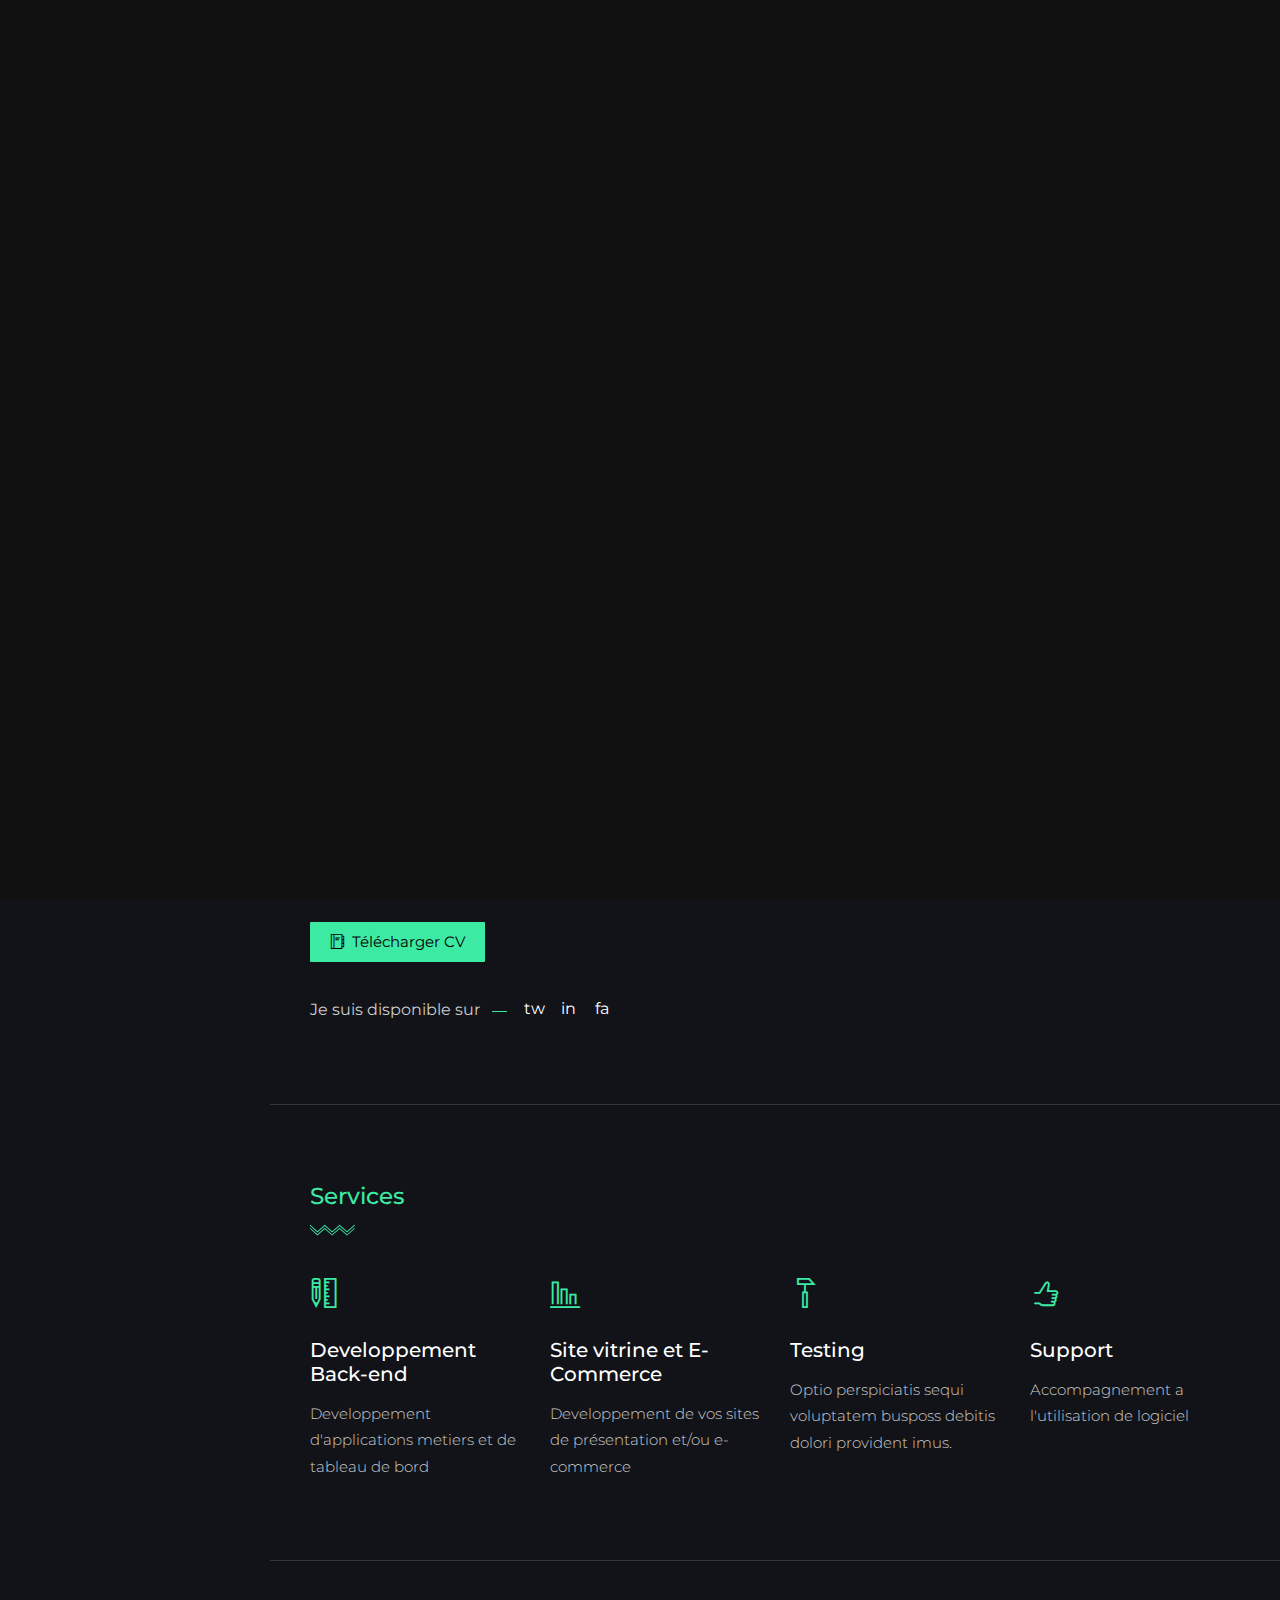
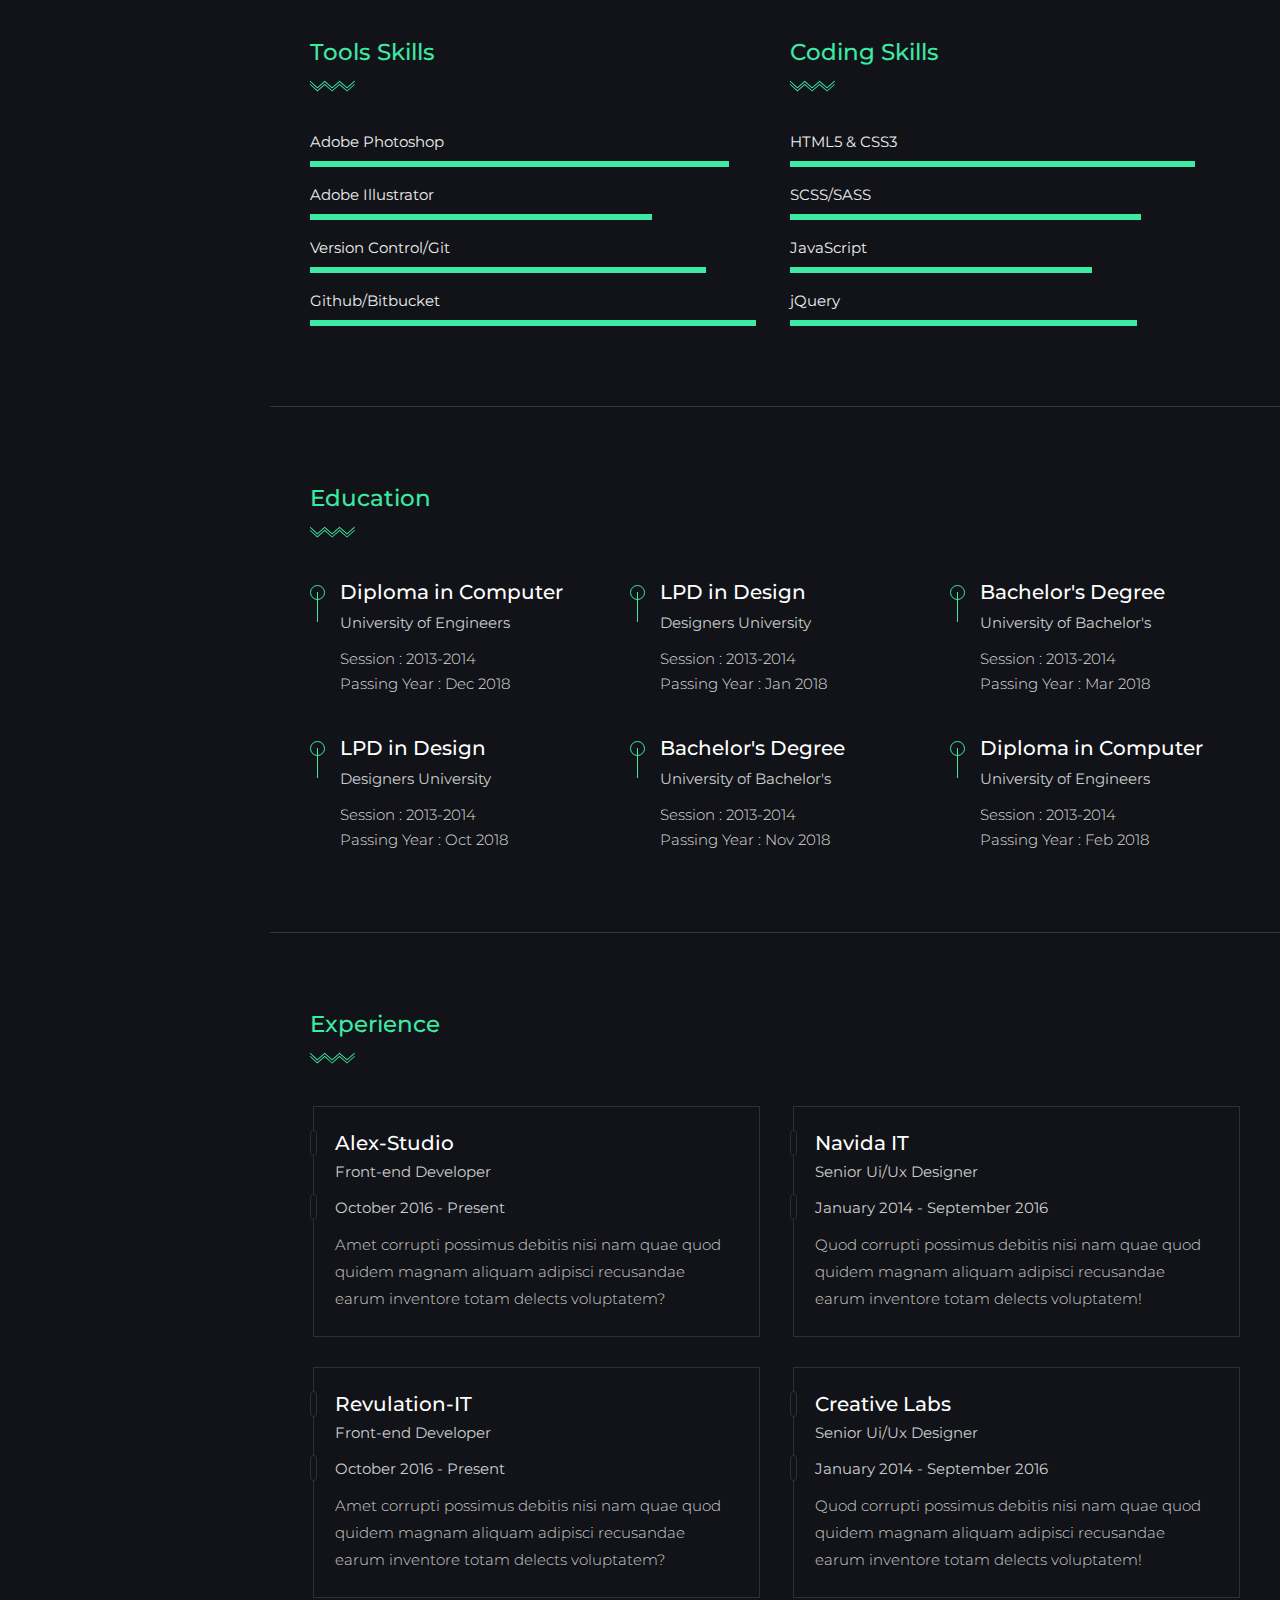
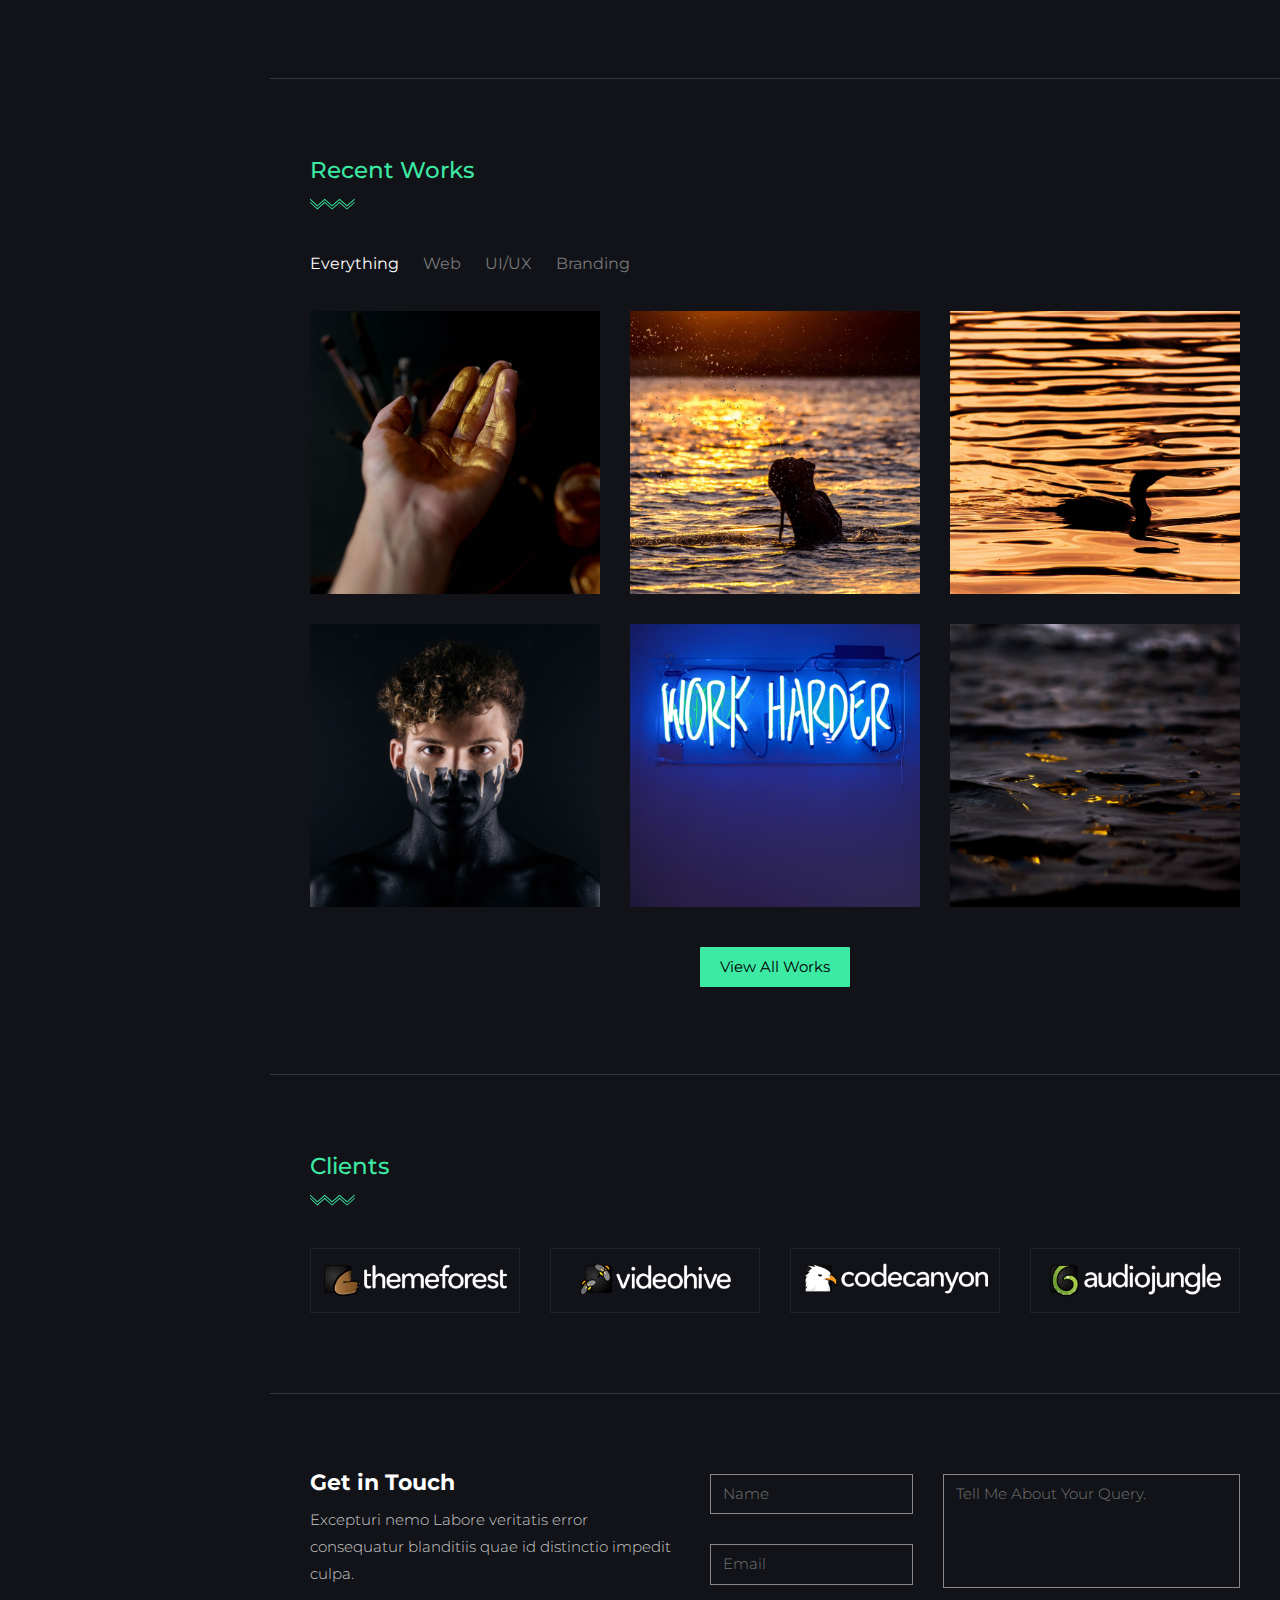
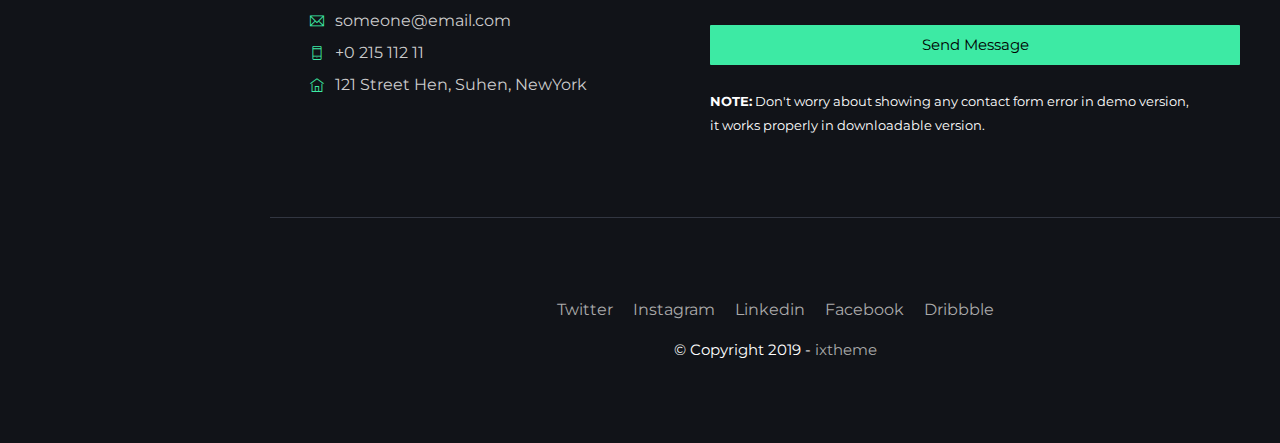
==== commit 4e646faa: "Modification des informations du menu" ====
--- a/index.html
+++ b/index.html
@@ -38,40 +38,37 @@
 			<div class="scroll-indicator"></div>
 			<nav>
 				<ul id="menu-list">
-					<li class="nav-item"><a class="active nav-link" href="#body" data-text="Home">
-						<span>01</span>Accueil
+					<li class="nav-item"><a class="active nav-link" href="#body" data-text="Accueil">
+						Accueil
 					</a></li>
 					<li class="nav-item"><a class="nav-link" href="#about" data-text="About">
-						<span>02</span>A propos
+						About
 					</a></li>
 					<li class="nav-item"><a class="nav-link" href="#services" data-text="Services">
-						<span>03</span>Services
-					</a></li>
-					<li class="nav-item"><a class="nav-link" href="#skills" data-text="Skills">
-						<span>04</span>Compétences
-					</a></li>
-					<li class="nav-item"><a class="nav-link" href="#education" data-text="Education">
-						<span>05</span>Formations
-					</a></li>
-					<li class="nav-item"><a class="nav-link" href="#experience" data-text="Experience">
-						<span>06</span>Experience Pro
-					</a></li>
-					<li class="nav-item"><a class="nav-link" href="#works" data-text="Projects">
-						<span>07</span>Projects
+						Services
+					</a></li>
+					<li class="nav-item"><a class="nav-link" href="#skills" data-text="Compétences">
+						Compétences
+					</a></li>
+					<li class="nav-item"><a class="nav-link" href="#education" data-text="Formations">
+						Formations
+					</a></li>
+					<li class="nav-item"><a class="nav-link" href="#experience" data-text="Experience Pro">
+						Experience Pro
+					</a></li>
+					<li class="nav-item"><a class="nav-link" href="#works" data-text="Projets">
+						Projets
 					</a></li>
 					<li class="nav-item"><a class="nav-link" href="#clients" data-text="Clients">
-						<span>08</span>Clients
-					</a></li>
-					<li class="nav-item"><a class="nav-link" href="#blogs" data-text="Blogs">
-						<span>09</span>Blogs
+						Clients
 					</a></li>
 					<li class="nav-item"><a class="nav-link" href="#contact" data-text="Contact">
-						<span>10</span>Contact
+						Contact
 					</a></li>
 				</ul>
 			</nav>
 			<div class="nav-footer">
-				<p class="nav-copyright">&copy; Copyright 2019<br>All rights reserved</p>
+				<p class="nav-copyright">&copy; Copyright 2020<br>All rights reserved</p>
 			</div>
 		</div>
 		<!-- end of navbar -->
@@ -143,9 +140,8 @@
 								<span>Je suis disponible sur</span>
 								<ul>
 									<li><a href="https://twitter.com/SoroAlhassan" data-text="tw"><i class="ti-twitter"></i></a></li>
-									<li><a href="#" data-text="ig"><i class="ti-instagram"></i></a></li>
-									<li><a href="#" data-text="in"><i class="ti-linkedin"></i></a></li>
-									<li><a href="#" data-text="fa"><i class="ti-facebook"></i></a></li>
+									<li><a href="https://www.linkedin.com/in/alhassane-soro-232761135/" data-text="in"><i class="ti-linkedin"></i></a></li>
+									<li><a href="https://www.facebook.com/alhassane.soro/" data-text="fa"><i class="ti-facebook"></i></a></li>
 								</ul>
 							</div>
 						</div>
@@ -166,16 +162,16 @@
 							<!-- service item -->
 							<div class="service-item">
 								<span class="ti-ruler-pencil"></span>
-								<h4>Developpeur Back-end</h4>
-								<p>Optio perspiciatis sequi voluptatem busposs debitis dolori provident imus.</p>
+								<h4>Developpement Back-end</h4>
+								<p>Developpement d'applications metiers et de tableau de bord</p>
 							</div>
 						</div>
 						<div class="col-lg-3 col-md-6 col-sm-6">
 							<!-- service item -->
 							<div class="service-item">
 								<span class="ti-bar-chart-alt"></span>
-								<h4>Branding</h4>
-								<p>Provi perspiciatis sequi voluptatem busposs debitis dolori provident imus!</p>
+								<h4>Site vitrine et E-Commerce</h4>
+								<p>Developpement de vos sites de présentation et/ou e-commerce </p>
 							</div>
 						</div>
 						<div class="col-lg-3 col-md-6 col-sm-6">
@@ -191,7 +187,7 @@
 							<div class="service-item">
 								<span class="ti-thumb-up"></span>
 								<h4>Support</h4>
-								<p>Provi perspiciatis sequi voluptatem busposs debitis dolori provident imus!</p>
+								<p>Accompagnement a l'utilisation de logiciel</p>
 							</div>
 						</div>
 					</div>
@@ -498,71 +494,6 @@
 			</div>
 			<!-- end of clients-wrapper -->
 
-			<!-- begin of blogs-wrapper -->
-			<div id="blogs" class="wrapper blogs-wrapper">
-				<div class="container-fluid">
-					<div class="row">
-						<div class="col-md-12">
-							<!-- section heading -->
-							<h3 class="wrapper-heading">Blogs</h3>
-						</div>
-						<div class="col-lg-4 col-md-6 col-sm-6">
-							<div class="blog-item">
-								<a href="#">
-									<div class="blog-img">
-										<img class="img-fluid" src="img/blog-img-01.jpg" alt="">
-									</div>
-									<div class="blog-info">
-										<div class="tags">
-											<span>#Design</span>
-											<span>#UI</span>
-										</div>
-										<h4 class="blog-title">
-											<span>Saepe fuga optio est mollitia architecto magni atque voluptate conama.</span>
-										</h4>
-									</div>
-								</a>
-							</div>
-						</div>
-						<div class="col-lg-4 col-md-6 col-sm-6">
-							<div class="blog-item">
-								<a href="#">
-									<div class="blog-img">
-										<img class="img-fluid" src="img/blog-img-02.jpg" alt="">
-									</div>
-									<div class="blog-info">
-										<div class="tags">
-											<span>#UI</span>
-											<span>#UX</span>
-										</div>
-										<h4 class="blog-title">
-											<span>Alias fuga optio est mollitia architecto magni atque voluptate conama.</span>
-										</h4>
-									</div>
-								</a>
-							</div>
-						</div>
-						<div class="col-lg-4 col-md-12">
-							<div class="blog-item">
-								<a href="#">
-									<div class="blog-img">
-										<img class="img-fluid" src="img/blog-img-03.jpg" alt="">
-									</div>
-									<div class="blog-info">
-										<div class="tags">
-											<span>#Develop</span>
-										</div>
-										<h4 class="blog-title">
-											<span>Quiape fuga optio est mollitia architecto magni atque voluptate conama!</span>
-										</h4>
-									</div>
-								</a>
-							</div>
-						</div>
-					</div>
-				</div>
-			</div>
-			<!-- end of blogs-wrapper -->
 
 			<!-- begin of contact-wrapper -->
 			<div id="contact" class="wrapper contact-wrapper">
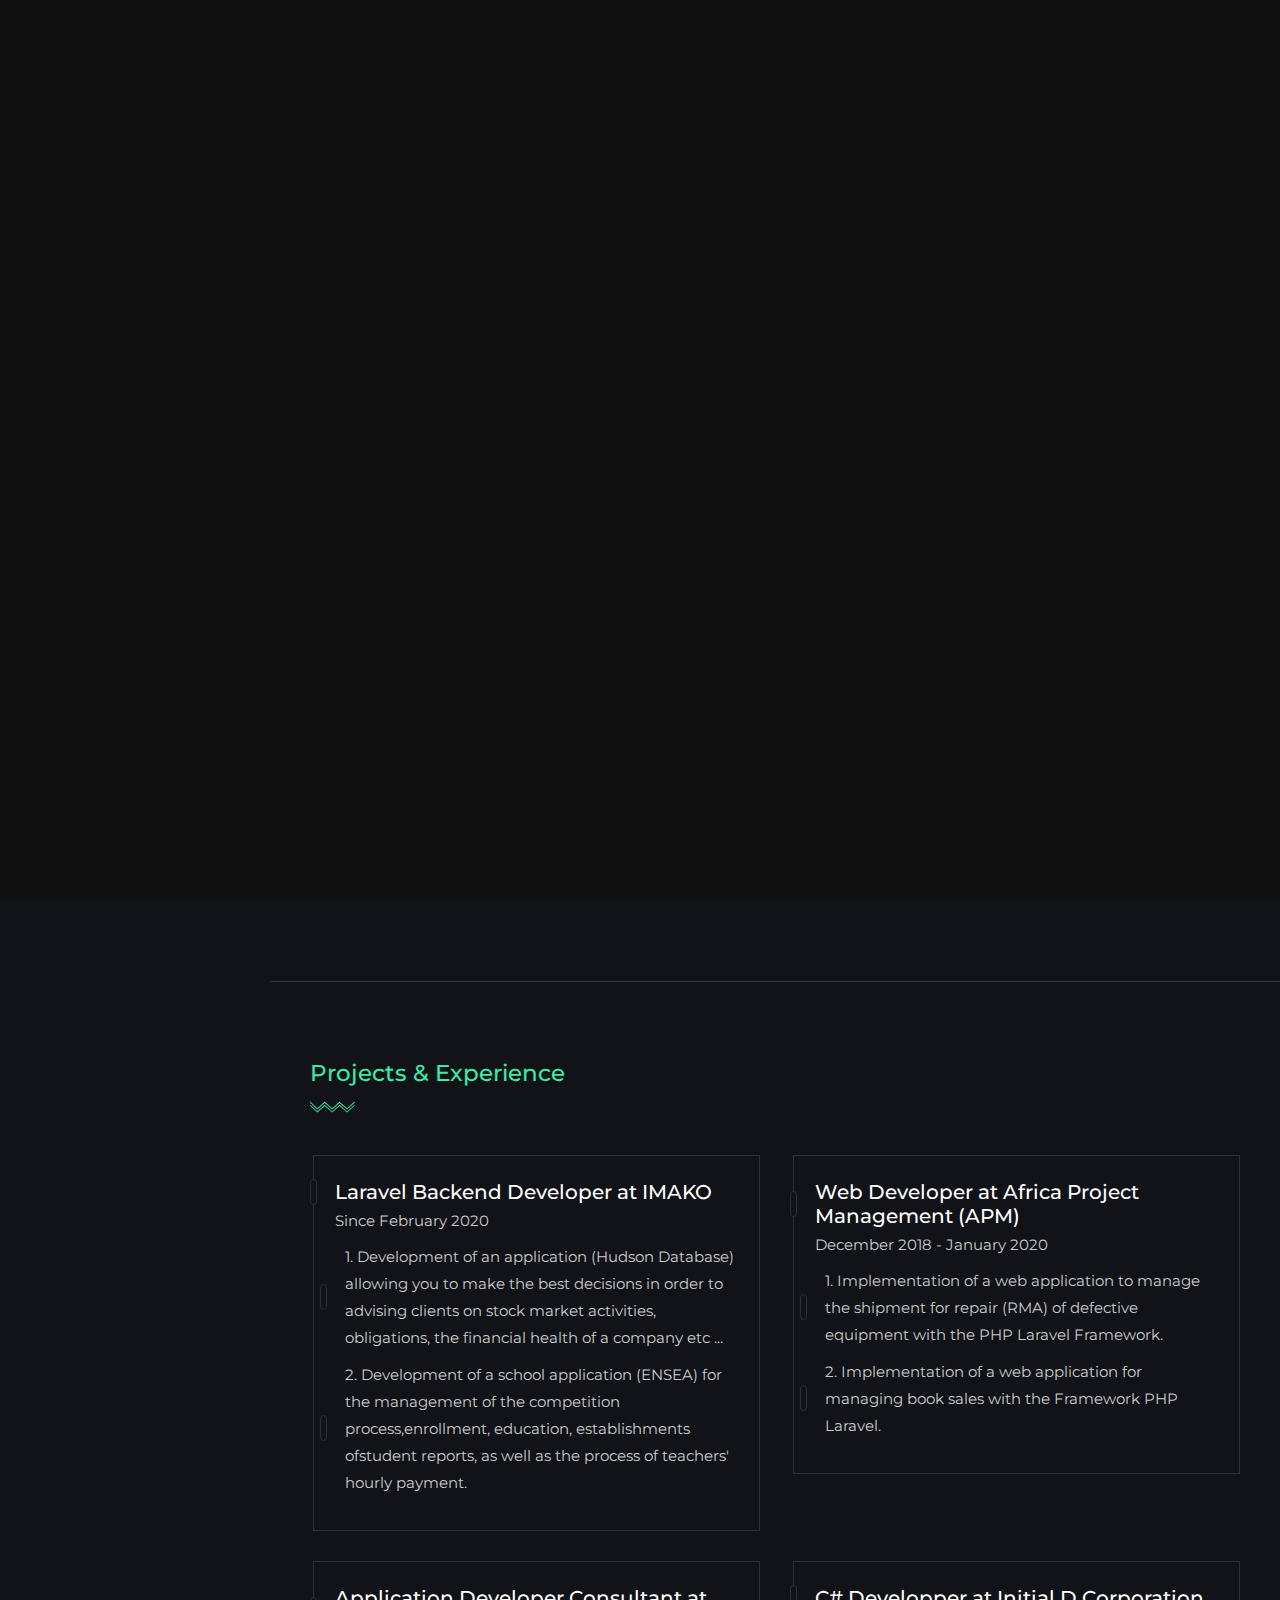
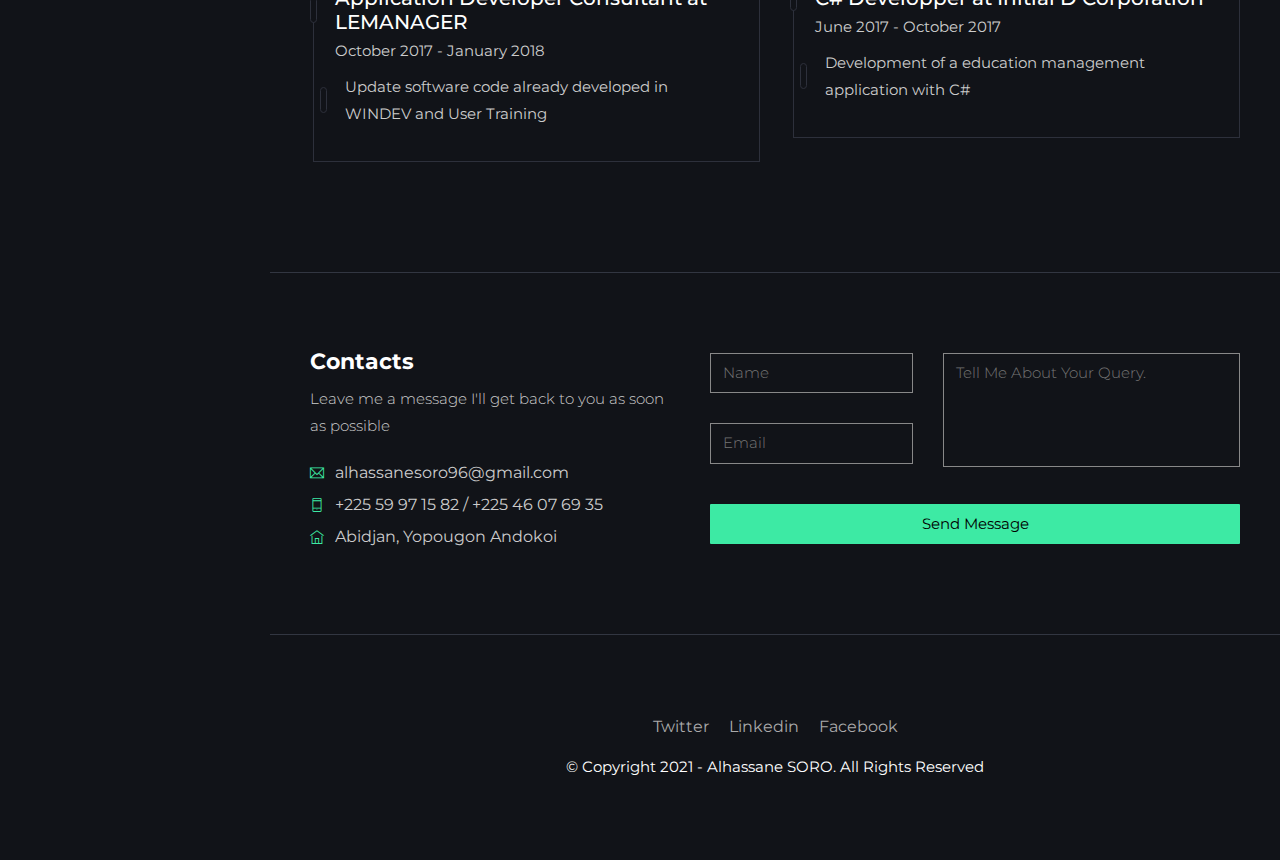
==== commit 7efb6123: "Mise a jour terminé" ====
--- a/index.html
+++ b/index.html
@@ -1,20 +1,20 @@
 <!DOCTYPE html>
 <html lang="en">
 
-<!-- Mirrored from ixtheme.netlify.app/optio/ by HTTrack Website Copier/3.x [XR&CO'2014], Thu, 19 Nov 2020 09:21:32 GMT -->
+<!-- Mirrored from ixtheme.netlify.app/optio/index.html by HTTrack Website Copier/3.x [XR&CO'2014], Thu, 19 Nov 2020 09:21:48 GMT -->
 <!-- Added by HTTrack --><meta http-equiv="content-type" content="text/html;charset=UTF-8" /><!-- /Added by HTTrack -->
 <head>
     <meta charset="utf-8">
-    <meta name="description" content="CV Alhassane Soro Portfolio">
-    <meta name="keywords" content="CV, Portfolio,AlhassaneSoro,N'gana">
-    <meta name="author" content="AlhassaneSoro">
+    <meta name="description" content="CV Resume Portfolio Template">
+    <meta name="keywords" content="CV, Resume, Portfolio, Personal, Creative, Html Template, Portfolio Template">
+    <meta name="author" content="ixTheme">
     <meta http-equiv="x-ua-compatible" content="ie=edge">
     <meta name="viewport" content="width=device-width, initial-scale=1">
 
     <!-- Title -->
-    <title>AlhassaneSoro - CV, Portfolio</title>
+    <title>Home - Alhassane SORO</title>
     <!-- Favicon -->
-    <link href="img/favicon.png" type="image/png" rel="icon">
+    <link href="img/skills/console.png" type="image/png" rel="icon">
 
     <!-- All CSS -->
     <link href="css/plugins.css" rel="stylesheet" type="text/css">
@@ -38,29 +38,11 @@
 			<div class="scroll-indicator"></div>
 			<nav>
 				<ul id="menu-list">
-					<li class="nav-item"><a class="active nav-link" href="#body" data-text="Accueil">
-						Accueil
+					<li class="nav-item"><a class="active nav-link" href="#body" data-text="Home">
+						Home
 					</a></li>
-					<li class="nav-item"><a class="nav-link" href="#about" data-text="About">
-						About
-					</a></li>
-					<li class="nav-item"><a class="nav-link" href="#services" data-text="Services">
-						Services
-					</a></li>
-					<li class="nav-item"><a class="nav-link" href="#skills" data-text="Compétences">
-						Compétences
-					</a></li>
-					<li class="nav-item"><a class="nav-link" href="#education" data-text="Formations">
-						Formations
-					</a></li>
-					<li class="nav-item"><a class="nav-link" href="#experience" data-text="Experience Pro">
-						Experience Pro
-					</a></li>
-					<li class="nav-item"><a class="nav-link" href="#works" data-text="Projets">
-						Projets
-					</a></li>
-					<li class="nav-item"><a class="nav-link" href="#clients" data-text="Clients">
-						Clients
+					<li class="nav-item"><a class="nav-link" href="#projects" data-text="Projects">
+						Projects
 					</a></li>
 					<li class="nav-item"><a class="nav-link" href="#contact" data-text="Contact">
 						Contact
@@ -68,7 +50,7 @@
 				</ul>
 			</nav>
 			<div class="nav-footer">
-				<p class="nav-copyright">&copy; Copyright 2020<br>All rights reserved</p>
+				<p class="nav-copyright">&copy; Copyright 2021<br>Alhassane SORO. All rights reserved</p>
 			</div>
 		</div>
 		<!-- end of navbar -->
@@ -81,11 +63,11 @@
 						<div class="col-7">
 							<!-- logo -->
 							<div class="logo">
-								<a href="index.html">Alhassane Soro</a>
+								<a href="index.html">Alhassane SORO</a>
 							</div>
 						</div>
 						<div class="col-5">
-							<a href="#" class="default-btn header-action-btn"><i class="ti-agenda"></i> Télécharger CV</a>
+							<a href="#" class="default-btn header-action-btn"><i class="ti-agenda"></i> Download CV</a>
 							<div class="default-btn menu-btn">
 								<i class="ti-menu"></i>
 								<i class="ti-close"></i>
@@ -110,390 +92,98 @@
 						<div class="col-md-7 col-sm-7">
 							<div class="hero-content">
 								<h2 class="intro-name">
-									<span class="wow slideInLeft">Salut, Je suis</span>
-									<span class="wow slideInLeft" data-wow-delay=".2s">Alhassane Soro</span>
+									<span class="wow slideInLeft">Hey, I am</span>
+									<span class="wow slideInLeft" data-wow-delay=".2s">N'gana Alhassane SORO</span>
 								</h2>
 								<p>
-									<span class="wow slideInLeft" data-wow-delay=".5s">Back-end Developer. à Abidjan Côte d'Ivoire.</span>
-								</p>
-							</div>
-						</div>
+									<span class="wow slideInLeft" data-wow-delay=".5s">Back-end Developer. Based in Abidjan Côte d'Ivoire.</span>
+								</p>
+								<p class="about-text">I'm currently working at Imako based in Abidjan Côte d'Ivoire as a back-end developer. I love travelling, reading, play and watch football and video games.
+									I'm a young Application Developer, ambitious and passionate, in search of new challenges to bring his stone to the building of a more radiant digital society.
+								</p>
+							</div>
+						</div>
+						
+					</div>
+					<div style="text-align: right;" >
+						<img class="img-fluid zoom" src="img/skills/logo_css.png" alt="CSS3" >
+						<img class="img-fluid zoom" src="img/skills/logo_github.png" alt="" >
+						<img class="img-fluid zoom" src="img/skills/logo_gitlab.png" alt="" >
+						<img class="img-fluid zoom" src="img/skills/logo_html.png" alt="" >
+						<img class="img-fluid zoom" src="img/skills/logo_javascript.png" alt="" >
+						<img class="img-fluid zoom" src="img/skills/logo_laravel.png" alt="" >
+						<img class="img-fluid zoom" src="img/skills/logo_mysql.png" alt="" >
+						<img class="img-fluid zoom" src="img/skills/logo_php.png" alt="" >
+						<img class="img-fluid zoom" src="img/skills/logo_visual_studio.png" alt="" >
+						<img class="img-fluid zoom" src="img/skills/logo_wordpress.png" alt="" >
+					</div>
+					<br><br>
+					<div class="social-links" style="text-align: right;">
+						<span>I am avilable on</span>
+						<ul>
+							<li><a href="https://twitter.com/SoroAlhassan" data-text="tw"><i class="ti-twitter"></i></a></li>
+							<li><a href="https://www.linkedin.com/in/alhassane-soro-232761135/" data-text="in"><i class="ti-linkedin"></i></a></li>
+							<li><a href="https://www.facebook.com/alhassane.soro/" data-text="fa"><i class="ti-facebook"></i></a></li>
+						</ul>
+
 					</div>
 				</div>
 			</div>
 			<!-- end of home-wrapper -->
 
-			<!-- begin of about-wrapper -->
-			<div id="about" class="wrapper about-wrapper">
+			<!-- begin of education-wrapper -->
+			<div id="projects" class="wrapper projects-wrapper">
 				<div class="container-fluid">
 					<div class="row">
 						<div class="col-md-12">
 							<!-- section heading -->
-							<h3 class="wrapper-heading">A propos de moi</h3>
-
-							<h4 class="about-sub-heading">A l'etat civil je suis SORO N'gana Alhassane Nivigue. Je suis Back-end Developer, je vis à Abidjan en Côte d'Ivoire.</h4>
-							<p class="about-text">Perferendis excepturi incidunt totam possimus sed beatae aspernatur praesentium dignissimos debitis aspernatur voluptate est tempore quo ipsum facilis minima voluptatibus quisquam laboriosam sunt illo nobis inventore fuga sequi cum. Amet ab molestiae! Nemo minus nulla distinctio. Nobis beatae similique ex repellat facilis dicta voluptatibus incidunt.</p>
-							<a href="#" class="default-btn"><i class="ti-agenda"></i> Télécharger CV</a>
-
-							<!-- social profile links -->
-							<div class="social-links">
-								<span>Je suis disponible sur</span>
-								<ul>
-									<li><a href="https://twitter.com/SoroAlhassan" data-text="tw"><i class="ti-twitter"></i></a></li>
-									<li><a href="https://www.linkedin.com/in/alhassane-soro-232761135/" data-text="in"><i class="ti-linkedin"></i></a></li>
-									<li><a href="https://www.facebook.com/alhassane.soro/" data-text="fa"><i class="ti-facebook"></i></a></li>
-								</ul>
-							</div>
-						</div>
-					</div>
-				</div>
-			</div>
-			<!-- end of about-wrapper -->
-
-			<!-- begin of service-wrapper -->
-			<div id="services" class="wrapper service-wrapper">
-				<div class="container-fluid">
-					<div class="row">
-						<div class="col-md-12">
-							<!-- section heading -->
-							<h3 class="wrapper-heading">Services</h3>
-						</div>
-						<div class="col-lg-3 col-md-6 col-sm-6">
-							<!-- service item -->
-							<div class="service-item">
-								<span class="ti-ruler-pencil"></span>
-								<h4>Developpement Back-end</h4>
-								<p>Developpement d'applications metiers et de tableau de bord</p>
-							</div>
-						</div>
-						<div class="col-lg-3 col-md-6 col-sm-6">
-							<!-- service item -->
-							<div class="service-item">
-								<span class="ti-bar-chart-alt"></span>
-								<h4>Site vitrine et E-Commerce</h4>
-								<p>Developpement de vos sites de présentation et/ou e-commerce </p>
-							</div>
-						</div>
-						<div class="col-lg-3 col-md-6 col-sm-6">
-							<!-- service item -->
-							<div class="service-item">
-								<span class="ti-hummer"></span>
-								<h4>Testing</h4>
-								<p>Optio perspiciatis sequi voluptatem busposs debitis dolori provident imus.</p>
-							</div>
-						</div>
-						<div class="col-lg-3 col-md-6 col-sm-6">
-							<!-- service item -->
-							<div class="service-item">
-								<span class="ti-thumb-up"></span>
-								<h4>Support</h4>
-								<p>Accompagnement a l'utilisation de logiciel</p>
-							</div>
-						</div>
-					</div>
-				</div>
-			</div>
-			<!-- end of service-wrapper -->
-
-			<!-- begin of skills-wrapper -->
-			<div id="skills" class="wrapper skills-wrapper">
-				<div class="container-fluid">
-					<div class="row">
-						<div class="col-md-6 margin-on-md">
-							<!-- section heading -->
-							<h3 class="wrapper-heading">Tools Skills</h3>
-
-							<!-- skill item -->
-							<div class="skill-item">
-								<p>Adobe Photoshop</p>
-								<div class="skill-wrap">
-									<div class="skill-percent wow slideInLeft" style="width:93%"></div>
-								</div>
-							</div>
-							<!-- skill item -->
-							<div class="skill-item">
-								<p>Adobe Illustrator</p>
-								<div class="skill-wrap">
-									<div class="skill-percent wow slideInLeft" data-wow-delay=".1s" style="width:76%"></div>
-								</div>
-							</div>
-							<!-- skill item -->
-							<div class="skill-item">
-								<p>Version Control/Git</p>
-								<div class="skill-wrap">
-									<div class="skill-percent wow slideInLeft" data-wow-delay=".2s" style="width:88%"></div>
-								</div>
-							</div>
-							<!-- skill item -->
-							<div class="skill-item">
-								<p>Github/Bitbucket</p>
-								<div class="skill-wrap">
-									<div class="skill-percent wow slideInLeft" data-wow-delay=".3s" style="width:99%"></div>
-								</div>
-							</div>
-						</div>
-						<div class="col-md-6">
-							<!-- section heading -->
-							<h3 class="wrapper-heading">Coding Skills</h3>
-
-							<!-- skill item -->
-							<div class="skill-item">
-								<p>HTML5 &amp; CSS3</p>
-								<div class="skill-wrap">
-									<div class="skill-percent wow slideInLeft" style="width:90%"></div>
-								</div>
-							</div>
-							<!-- skill item -->
-							<div class="skill-item">
-								<p>SCSS/SASS</p>
-								<div class="skill-wrap">
-									<div class="skill-percent wow slideInLeft" data-wow-delay=".1s" style="width:78%"></div>
-								</div>
-							</div>
-							<!-- skill item -->
-							<div class="skill-item">
-								<p>JavaScript</p>
-								<div class="skill-wrap">
-									<div class="skill-percent wow slideInLeft" data-wow-delay=".2s" style="width:67%"></div>
-								</div>
-							</div>
-							<!-- skill item -->
-							<div class="skill-item">
-								<p>jQuery</p>
-								<div class="skill-wrap">
-									<div class="skill-percent wow slideInLeft" data-wow-delay=".3s" style="width:77%"></div>
-								</div>
-							</div>
-						</div>
-					</div>
-				</div>
-			</div>
-			<!-- end of skills-wrapper -->
-
-			<!-- begin of education-wrapper -->
-			<div id="education" class="wrapper education-wrapper">
-				<div class="container-fluid">
-					<div class="row">
-						<div class="col-md-12">
-							<!-- section heading -->
-							<h3 class="wrapper-heading">Education</h3>
-						</div>
-						<div class="col-lg-4 col-md-6 col-sm-6">
-							<div class="education-single">
-								<h4 class="course-name">Diploma in Computer</h4>
-								<p class="institute">University of Engineers</p>
-								<p class="mute-text">Session : 2013-2014</p>
-								<p class="mute-text">Passing Year : Dec 2018</p>
-							</div>
-						</div>
-						<div class="col-lg-4 col-md-6 col-sm-6">
-							<div class="education-single">
-								<h4 class="course-name">LPD in Design</h4>
-								<p class="institute">Designers University</p>
-								<p class="mute-text">Session : 2013-2014</p>
-								<p class="mute-text">Passing Year : Jan 2018</p>
-							</div>
-						</div>
-						<div class="col-lg-4 col-md-6 col-sm-6">
-							<div class="education-single">
-								<h4 class="course-name">Bachelor's Degree</h4>
-								<p class="institute">University of Bachelor's</p>
-								<p class="mute-text">Session : 2013-2014</p>
-								<p class="mute-text">Passing Year : Mar 2018</p>
-							</div>
-						</div>
-						<div class="col-lg-4 col-md-6 col-sm-6">
-							<div class="education-single">
-								<h4 class="course-name">LPD in Design</h4>
-								<p class="institute">Designers University</p>
-								<p class="mute-text">Session : 2013-2014</p>
-								<p class="mute-text">Passing Year : Oct 2018</p>
-							</div>
-						</div>
-						<div class="col-lg-4 col-md-6 col-sm-6">
-							<div class="education-single">
-								<h4 class="course-name">Bachelor's Degree</h4>
-								<p class="institute">University of Bachelor's</p>
-								<p class="mute-text">Session : 2013-2014</p>
-								<p class="mute-text">Passing Year : Nov 2018</p>
-							</div>
-						</div>
-						<div class="col-lg-4 col-md-6 col-sm-6">
-							<div class="education-single">
-								<h4 class="course-name">Diploma in Computer</h4>
-								<p class="institute">University of Engineers</p>
-								<p class="mute-text">Session : 2013-2014</p>
-								<p class="mute-text">Passing Year : Feb 2018</p>
+							<h3 class="wrapper-heading">Projects & Experience</h3>
+						</div>
+						<div class="col-md-6">
+							<div class="experience-single">
+								<h4 class="company">Laravel Backend Developer  at IMAKO</h4>
+								<p class="position-name">Since February 2020</p>
+								<p class="mute-text" style="margin-left: 10px;"> 1. Development of an application (Hudson Database)
+									allowing you to make the best decisions in order to
+									advising clients on stock market activities,
+									obligations, the financial health of a company etc ...
+								</p>
+								<p class="mute-text" style="margin-left: 10px;"> 2. Development of a school application (ENSEA)
+									for the management of the competition process,enrollment, education, establishments ofstudent reports, as well as the process of
+									teachers' hourly payment.
+								</p>
+							</div>
+						</div>
+						<div class="col-md-6">
+							<div class="experience-single">
+								<h4 class="company">Web Developer at Africa Project Management (APM)</h4>
+								<p class="position-name">December 2018 - January 2020</p>
+								<p class="mute-text" style="margin-left: 10px;">1. Implementation of a web application to manage the shipment for repair (RMA)
+									of defective equipment with the PHP Laravel Framework.
+								</p>
+								<p class="mute-text" style="margin-left: 10px;">2. Implementation of a web application for managing book sales with the
+									Framework PHP Laravel.
+								</p>
+							</div>
+						</div>
+						<div class="col-md-6">
+							<div class="experience-single">
+								<h4 class="company">Application Developer Consultant at LEMANAGER</h4>
+								<p class="position-name">October 2017 - January 2018</p>
+								<p class="mute-text" style="margin-left: 10px;">Update software code already developed in WINDEV and User Training</p>
+							</div>
+						</div>
+						<div class="col-md-6">
+							<div class="experience-single">
+								<h4 class="company"> C# Developper at Initial D Corporation</h4>
+								<p class="position-name">June 2017 - October 2017</p>
+								<p class="mute-text" style="margin-left: 10px;">Development of a education management application with C#</p>
 							</div>
 						</div>
 					</div>
 				</div>
 			</div>
 			<!-- end of education-wrapper -->
-
-			<!-- begin of experience-wrapper -->
-			<div id="experience" class="wrapper experience-wrapper">
-				<div class="container-fluid">
-					<div class="row">
-						<div class="col-md-12">
-							<!-- section heading -->
-							<h3 class="wrapper-heading">Experience</h3>
-						</div>
-						<div class="col-md-6">
-							<div class="experience-single">
-								<h4 class="company">Alex-Studio</h4>
-								<p class="position-name">Front-end Developer</p>
-								<p class="mute-text">October 2016 - Present</p>
-								<p class="company-info">Amet corrupti possimus debitis nisi nam quae quod quidem magnam aliquam adipisci recusandae earum inventore totam delects voluptatem?</p>
-							</div>
-						</div>
-						<div class="col-md-6">
-							<div class="experience-single">
-								<h4 class="company">Navida IT</h4>
-								<p class="position-name">Senior Ui/Ux Designer</p>
-								<p class="mute-text">January 2014 - September 2016</p>
-								<p class="company-info">Quod corrupti possimus debitis nisi nam quae quod quidem magnam aliquam adipisci recusandae earum inventore totam delects voluptatem!</p>
-							</div>
-						</div>
-						<div class="col-md-6">
-							<div class="experience-single">
-								<h4 class="company">Revulation-IT</h4>
-								<p class="position-name">Front-end Developer</p>
-								<p class="mute-text">October 2016 - Present</p>
-								<p class="company-info">Amet corrupti possimus debitis nisi nam quae quod quidem magnam aliquam adipisci recusandae earum inventore totam delects voluptatem?</p>
-							</div>
-						</div>
-						<div class="col-md-6">
-							<div class="experience-single">
-								<h4 class="company">Creative Labs</h4>
-								<p class="position-name">Senior Ui/Ux Designer</p>
-								<p class="mute-text">January 2014 - September 2016</p>
-								<p class="company-info">Quod corrupti possimus debitis nisi nam quae quod quidem magnam aliquam adipisci recusandae earum inventore totam delects voluptatem!</p>
-							</div>
-						</div>
-					</div>
-				</div>
-			</div>
-			<!-- end of experience-wrapper -->
-
-			<!-- begin of works-wrapper -->
-			<div id="works" class="wrapper works-wrapper">
-				<div class="container-fluid">
-					<div class="row">
-						<div class="col-md-12">
-							<!-- section heading -->
-							<h3 class="wrapper-heading">Recent Works</h3>
-						</div>
-						<div class="col-md-12">
-							<!-- work filter buttons -->
-							<div class="filter-buttons">
-								<button class="active" data-filter="*">Everything</button>
-								<button data-filter=".web">Web</button>
-								<button data-filter=".uiux">UI/UX</button>
-								<button data-filter=".branding">Branding</button>
-							</div>
-						</div>
-					</div>
-					<div class="row zoom-gallery">
-						<!-- work single item  -->
-						<div class="col-lg-4 col-md-6 col-sm-6 uiux">
-							<div class="work-single-item">
-								<a class="zoom-image" href="img/work-01.jpg">
-									<div class="tilt-wrap">
-										<img class="img-fluid" src="img/work-01.jpg" alt="">
-										<h6>Gold Left Palm</h6>
-									</div>
-								</a>
-							</div>
-						</div>
-						<!-- work single item  -->
-						<div class="col-lg-4 col-md-6 col-sm-6 web">
-							<div class="work-single-item">
-								<a class="zoom-image" href="img/work-02.jpg">
-									<div class="tilt-wrap">
-										<img class="img-fluid" src="img/work-02.jpg" alt="">
-										<h6>Shuvashini</h6>
-									</div>
-								</a>
-							</div>
-						</div>
-						<!-- work single item  -->
-						<div class="col-lg-4 col-md-6 col-sm-6 branding">
-							<div class="work-single-item">
-								<a class="zoom-image" href="img/work-03.jpg">
-									<div class="tilt-wrap">
-										<img class="img-fluid" src="img/work-03.jpg" alt="">
-										<h6>Duck in Gold</h6>
-									</div>
-								</a>
-							</div>
-						</div>
-						<!-- work single item  -->
-						<div class="col-lg-4 col-md-6 col-sm-6 web">
-							<div class="work-single-item">
-								<a class="zoom-image" href="img/work-04.jpg">
-									<div class="tilt-wrap">
-										<img class="img-fluid" src="img/work-04.jpg" alt="">
-										<h6>Black Body Paint</h6>
-									</div>
-								</a>
-							</div>
-						</div>
-						<!-- work single item  -->
-						<div class="col-lg-4 col-md-6 col-sm-6 branding">
-							<div class="work-single-item">
-								<a class="zoom-image" href="img/work-05.jpg">
-									<div class="tilt-wrap">
-										<img class="img-fluid" src="img/work-05.jpg" alt="">
-										<h6>Work Harder</h6>
-									</div>
-								</a>
-							</div>
-						</div>
-						<!-- work single item  -->
-						<div class="col-lg-4 col-md-6 col-sm-6 uiux">
-							<div class="work-single-item">
-								<a class="zoom-image" href="img/work-06.jpg">
-									<div class="tilt-wrap">
-										<img class="img-fluid" src="img/work-06.jpg" alt="">
-										<h6>Brown Water</h6>
-									</div>
-								</a>
-							</div>
-						</div>
-						<!-- view all work button  -->
-						<div class="col-lg-12 text-center">
-							<a href="#" class="default-btn all-work-btn">View All Works</a>
-						</div>
-					</div>
-				</div>
-			</div>
-			<!-- end of works-wrapper -->
-
-			<!-- begin of clients-wrapper -->
-			<div id="clients" class="wrapper clients-wrapper">
-				<div class="container-fluid">
-					<div class="row">
-						<div class="col-md-12">
-							<!-- section heading -->
-							<h3 class="wrapper-heading">Clients</h3>
-						</div>
-						<div class="col-md-12">
-							<div class="owl-carousel clients-carousel">
-								<div class="client-img" data-text="themeforest"><img src="img/brand/brand_01.png" alt="Brand_01"></div>
-								<div class="client-img" data-text="videohive"><img src="img/brand/brand_02.png" alt="Brand_02"></div>
-								<div class="client-img" data-text="codecanyon"><img src="img/brand/brand_03.png" alt="Brand_03"></div>
-								<div class="client-img" data-text="augiojungle"><img src="img/brand/brand_04.png" alt="Brand_04"></div>
-								<div class="client-img" data-text="graphicriver"><img src="img/brand/brand_05.png" alt="Brand_05"></div>
-								<div class="client-img" data-text="photodune"><img src="img/brand/brand_06.png" alt="Brand_06"></div>
-								<div class="client-img" data-text="3docean"><img src="img/brand/brand_07.png" alt="Brand_07"></div>
-							</div>
-						</div>
-					</div>
-				</div>
-			</div>
-			<!-- end of clients-wrapper -->
-
 
 			<!-- begin of contact-wrapper -->
 			<div id="contact" class="wrapper contact-wrapper">
@@ -501,13 +191,13 @@
 					<div class="row">
 						<div class="col-lg-5 col-md-12">
 							<div class="contact-details">
-								<h4>Get in Touch</h4>
-								<p>Excepturi nemo Labore veritatis error consequatur blanditiis quae id distinctio impedit culpa.</p>
+								<h4>Contacts</h4>
+								<p>Leave me a message I'll get back to you as soon as possible</p>
 							</div>
 							<div class="contact-info">
-								<p><span class="ti-email"></span>someone@email.com</p>
-								<p><span class="ti-mobile"></span>+0 215 112 11</p>
-								<p><span class="ti-home"></span>121 Street Hen, Suhen, NewYork</p>
+								<p><span class="ti-email"></span>alhassanesoro96@gmail.com</p>
+								<p><span class="ti-mobile"></span>+225 59 97 15 82 / +225 46 07 69 35</p>
+								<p><span class="ti-home"></span>Abidjan, Yopougon Andokoi</p>
 							</div>
 						</div>
 						<div class="col-lg-7 col-md-12">
@@ -534,10 +224,6 @@
                                         <!-- button for MESSAGE-SEND -->
                                         <button class="default-btn w-100" type="submit">Send Message</button>
                                     </div>
-                                    
-	                                <div class="col-12">
-	                                    <br><small><b>NOTE:</b> Don't worry about showing any contact form error in demo version,<br> it works properly in downloadable version.</small>
-	                                </div>
                                 </div>
                             </form>
 						</div>
@@ -551,13 +237,11 @@
 				<div class="container-fluid">
 					<div class="col-md-12 text-center">
 						<div class="footer-social">
-							<a href="#" target="_blank">Twitter</a>
-							<a href="#" target="_blank">Instagram</a>
-							<a href="#" target="_blank">Linkedin</a>
-							<a href="#" target="_blank">Facebook</a>
-							<a href="#" target="_blank">Dribbble</a>
-						</div>
-						<p class="footer-copyright">© Copyright 2019 - <a href="https://themeforest.net/user/ixtheme" target="_blank">ixtheme</a></p>
+							<a href="https://twitter.com/SoroAlhassan" target="_blank">Twitter</a>
+							<a href="https://www.linkedin.com/in/alhassane-soro-232761135/" target="_blank">Linkedin</a>
+							<a href="https://www.facebook.com/alhassane.soro/" target="_blank">Facebook</a>
+						</div>
+						<p class="footer-copyright">© Copyright 2021 - Alhassane SORO. All Rights Reserved</p>
 					</div>
 				</div>
 			</footer>
@@ -580,5 +264,5 @@
 </body>
 
 
-<!-- Mirrored from ixtheme.netlify.app/optio/ by HTTrack Website Copier/3.x [XR&CO'2014], Thu, 19 Nov 2020 09:21:44 GMT -->
+<!-- Mirrored from ixtheme.netlify.app/optio/index.html by HTTrack Website Copier/3.x [XR&CO'2014], Thu, 19 Nov 2020 09:21:48 GMT -->
 </html>
--- a/css/main.css
+++ b/css/main.css
@@ -41,6 +41,8 @@
     default css
 ========================================================================== */
 
+
+
 h1,
 h2,
 h3,
@@ -1369,4 +1371,16 @@
 	color: #3deaa4;
 }
 
+.zoom {
+	padding: 10px;
+	transition: transform .2s; /* Animation */
+	width: 60px;
+	height: 60px;
+	margin: 0 auto;
+	display: inline-block;
+  }
+  
+  .zoom:hover {
+	transform: scale(2); /* (150% zoom - Note: if the zoom is too large, it will go outside of the viewport) */
+  }
 /* end main-wrapper */
